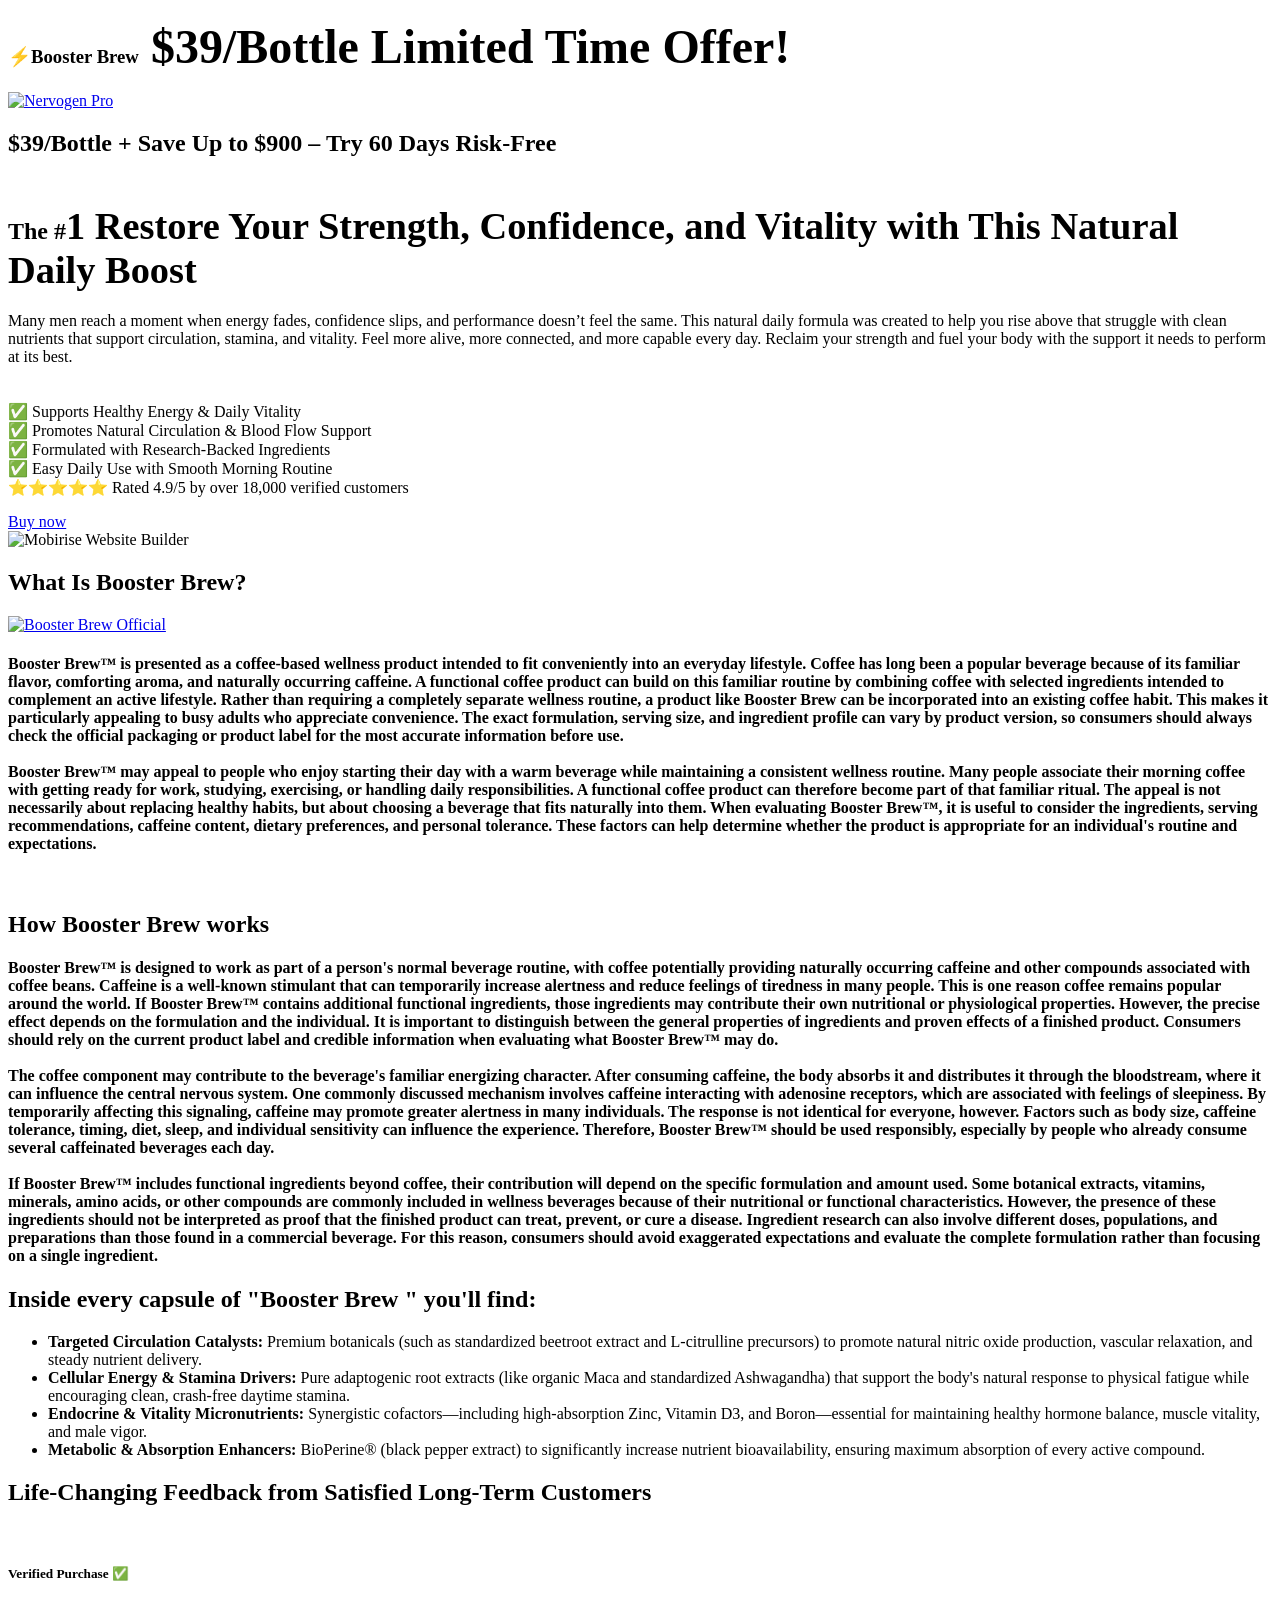
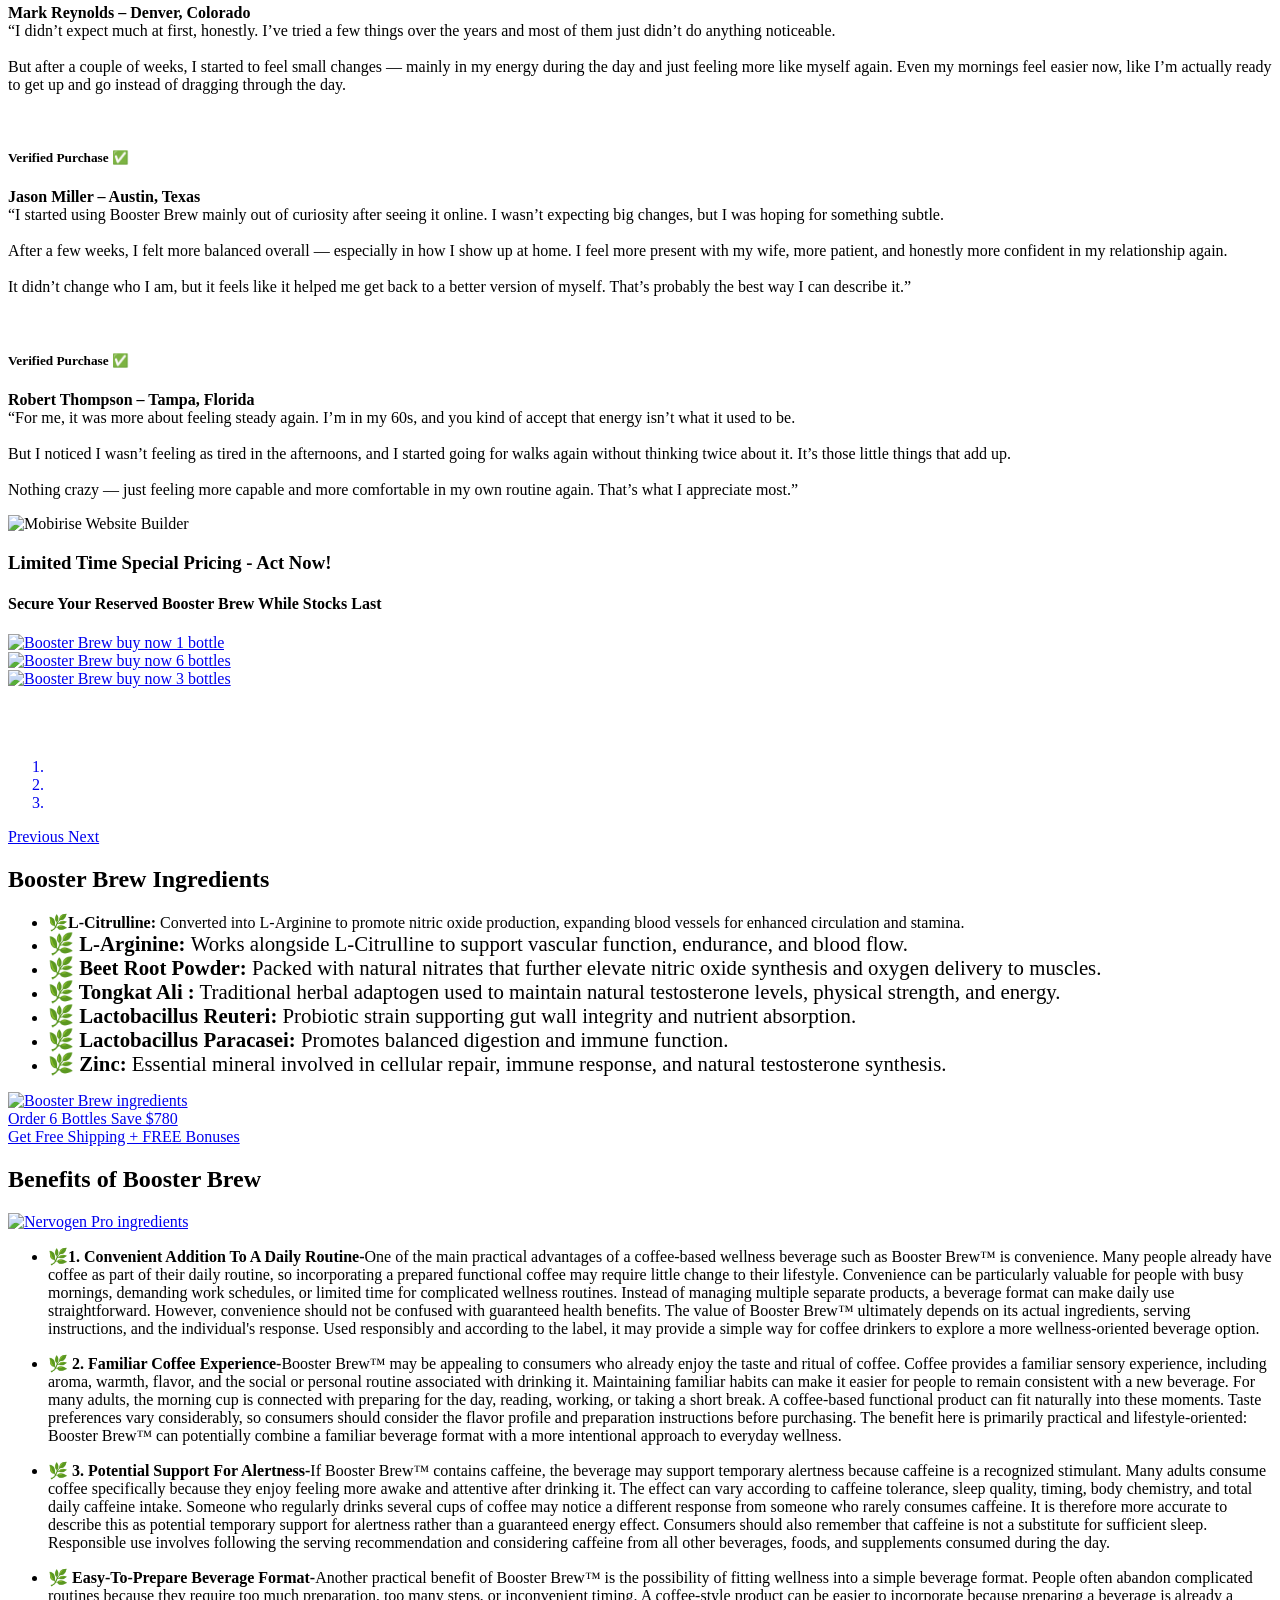
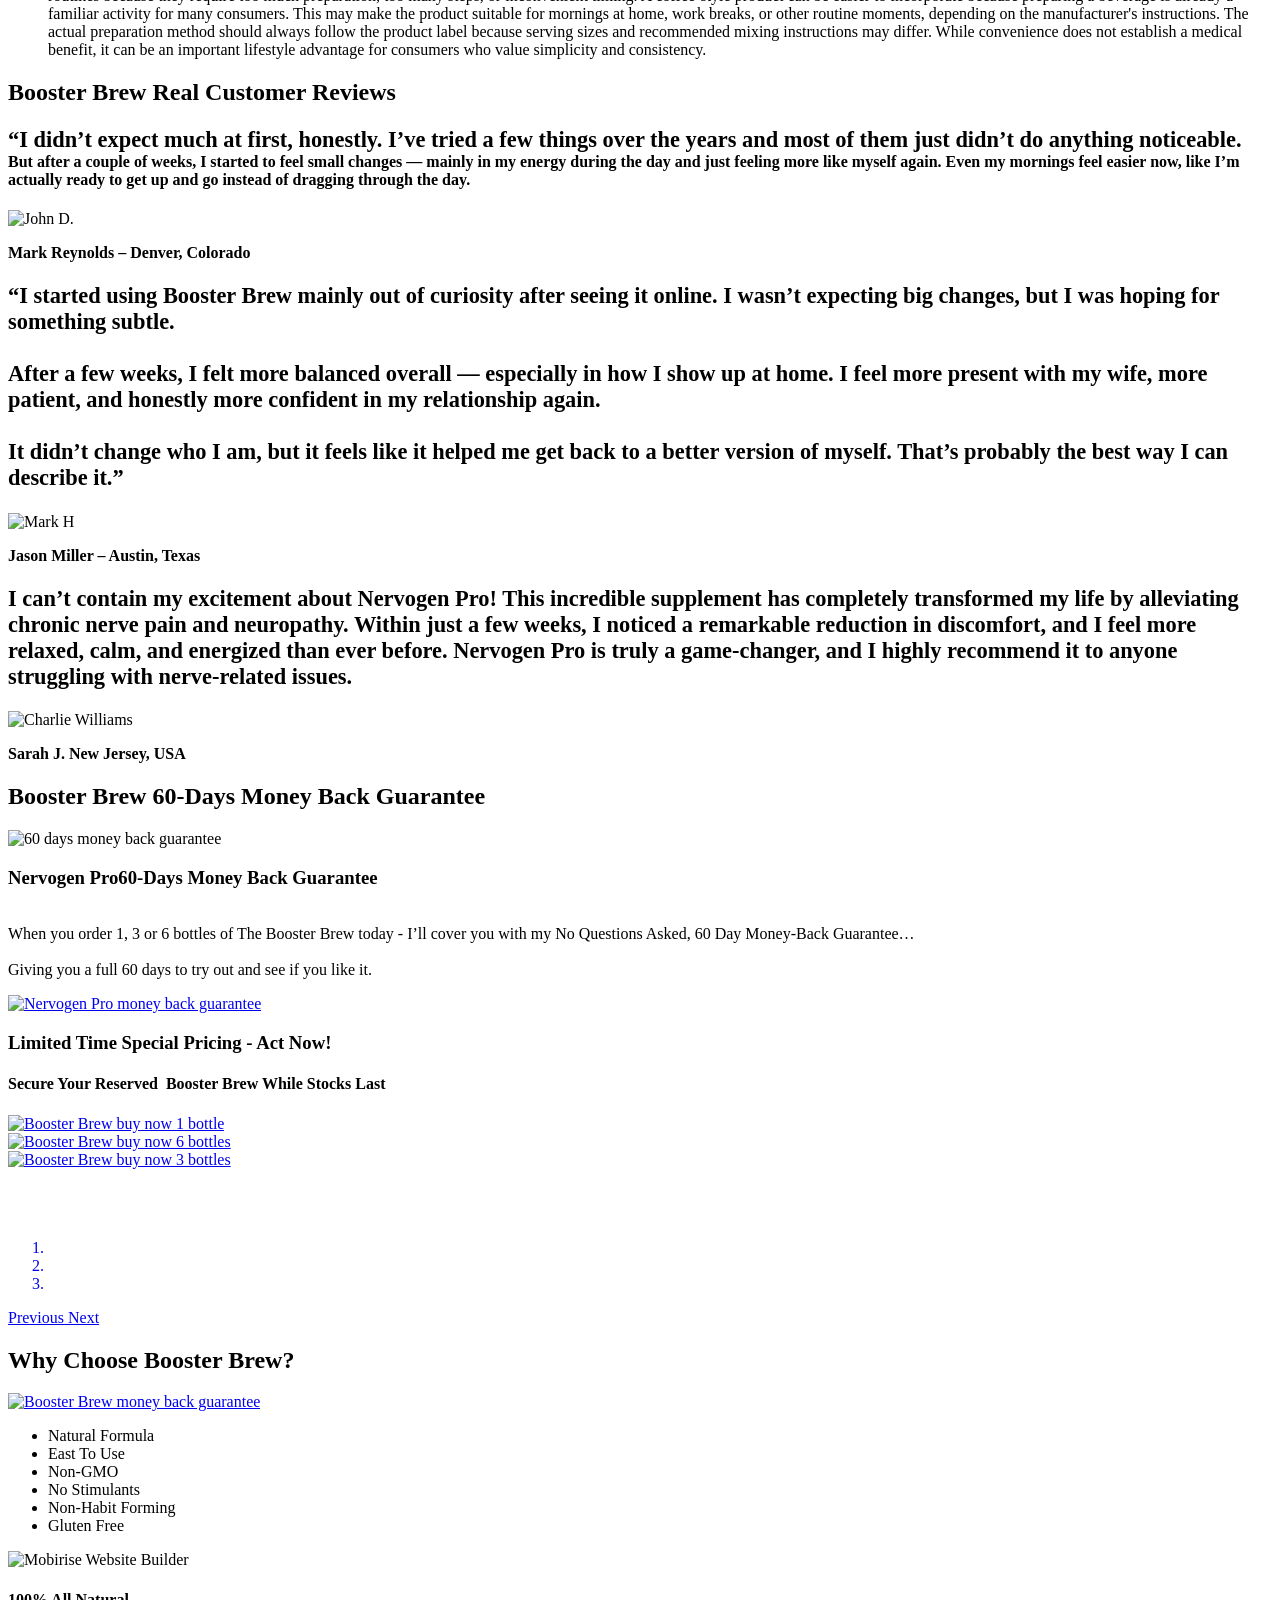
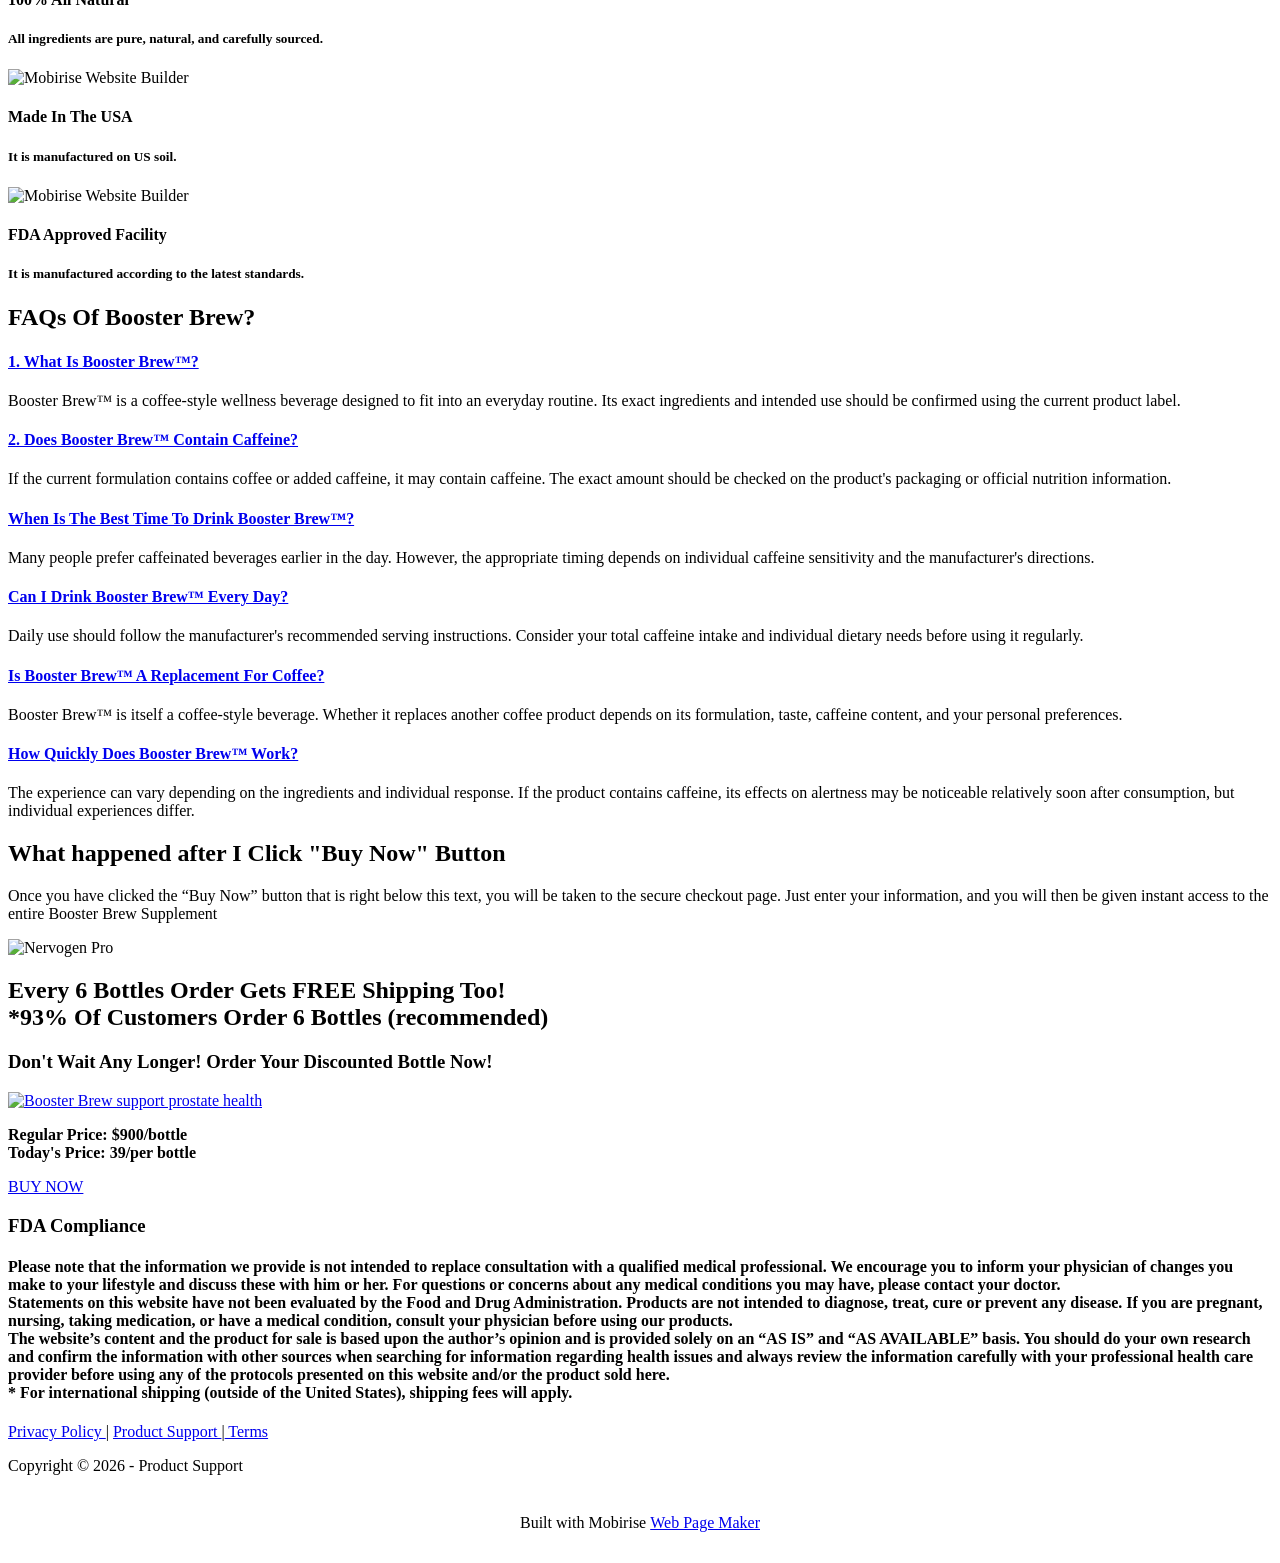
==== index.html @ f64222bf "Add files via upload" ====
<!DOCTYPE html>
<html  lang="en">
<head>
  <!-- Site made with Mobirise Website Builder v6.0.1, https://mobirise.com -->
  <meta charset="UTF-8">
  <meta http-equiv="X-UA-Compatible" content="IE=edge">
  <meta name="generator" content="Mobirise v6.0.1, mobirise.com">
  <meta name="twitter:card" content="summary_large_image"/>
  <meta name="twitter:image:src" content="assets/images/index-meta.png">
  <meta property="og:image" content="assets/images/index-meta.png">
  <meta name="twitter:title" content="Advanced Support for Booster Brew Health">
  <meta name="viewport" content="width=device-width, initial-scale=1, minimum-scale=1">
  <link rel="shortcut icon" href="assets/images/images.png" type="image/x-icon">
  <meta name="description" content="Many men reach a moment when energy fades, confidence slips, and performance doesn’t feel the same. This natural daily formula was created to help you rise above that struggle with clean nutrients that support circulation, stamina, and vitality.">
  
  
  <title>Advanced Support for Booster Brew Health</title>
  <link rel="stylesheet" href="assets/web/assets/mobirise-icons/mobirise-icons.css">
  <link rel="stylesheet" href="assets/web/assets/mobirise-icons2/mobirise2.css">
  <link rel="stylesheet" href="assets/bootstrap/css/bootstrap.min.css">
  <link rel="stylesheet" href="assets/bootstrap/css/bootstrap-grid.min.css">
  <link rel="stylesheet" href="assets/bootstrap/css/bootstrap-reboot.min.css">
  <link rel="stylesheet" href="assets/theme/css/style.css">
  <link rel="preload" href="https://fonts.googleapis.com/css?family=Inter+Tight:100,200,300,400,500,600,700,800,900,100i,200i,300i,400i,500i,600i,700i,800i,900i&display=swap" as="style" onload="this.onload=null;this.rel='stylesheet'">
  <noscript><link rel="stylesheet" href="https://fonts.googleapis.com/css?family=Inter+Tight:100,200,300,400,500,600,700,800,900,100i,200i,300i,400i,500i,600i,700i,800i,900i&display=swap"></noscript>
  <link rel="preload" as="style" href="assets/mobirise/css/mbr-additional.css?v=8ZOnFg"><link rel="stylesheet" href="assets/mobirise/css/mbr-additional.css?v=8ZOnFg" type="text/css">

  
  
  <meta name="keywords" content="Booster Brew, Booster Brew , Booster Brew  supplement , Booster Brew pills">
 <meta name="author" content="Booster Brew">
		
 <link rel="canonical" href="boosterbrew-us.com" >
</head>
<body>
  
  <section data-bs-version="5.1" class="article11 cid-uSwvKAb5tm" id="article11-0">
    

    
    
    <div class="container">
        <div class="row justify-content-center">
            <div class="title col-md-12 col-lg-10">
                <h3 class="mbr-section-title mbr-fonts-style align-center mt-0 mb-0 display-1"><strong>⚡Booster Brew</strong><strong style="font-size: 3rem;">&nbsp;$39/Bottle Limited Time Offer!</strong></h3>
                
                
            </div>
        </div>
    </div>
</section>

<section data-bs-version="5.1" class="header2 cid-uSyAaG0pet" id="header2-16">

    
    


    

    <div class="container">
        <div class="row justify-content-center">
            <div class="col-12 col-md-6 image-wrapper">
                <a href="https://mwebsignalpro.com/11768/835/3/?"><img class="w-100" src="assets/images/3bottles.png-519x348.png" alt="Nervogen Pro"></a>
                <div class="under-image">
                    <h1 class="under-img mbr-fonts-style mb-3 display-2"><strong>$39/Bottle + Save Up to $900 – Try 60 Days Risk-Free</strong></h1>
                </div>
            </div>
            <div class="col-12 col-md">
                <div class="text-wrapper">
                    
                    <h1 class="sub-title mbr-semibold mbr-fonts-style mb-3 display-2"><div><strong><br></strong></div><div><strong>The #</strong><strong style="font-size: 2.4rem;">1 Restore Your Strength, Confidence, and Vitality with This Natural Daily Boost</strong></div><div><strong>
</strong></div><div><strong>
</strong></div></h1>
                    <p class="mbr-text mbr-fonts-style display-7">Many men reach a moment when energy fades, confidence slips, and performance doesn’t feel the same. This natural daily formula was created to help you rise above that struggle with clean nutrients that support circulation, stamina, and vitality. Feel more alive, more connected, and more capable every day. Reclaim your strength and fuel your body with the support it needs to perform at its best.<br><br><br>✅ Supports Healthy Energy &amp; Daily Vitality
<br>✅ Promotes Natural Circulation &amp; Blood Flow Support
<br>✅ Formulated with Research-Backed Ingredients
<br>✅ Easy Daily Use with Smooth Morning Routine
<br>⭐⭐⭐⭐⭐ Rated 4.9/5 by over 18,000 verified customers<br></p>
                    
                </div>
            </div>
        </div>
    </div>
</section>

<section data-bs-version="5.1" class="header02 energym5 cid-uSyBxm4EdM" id="header02-18">
    

    
    

    <div class="container">
        <div class="row flex-row-reverse">
            <div class="col-12 col-lg-7">
                <div class="content-wrapper">
                    
                    <div class="mbr-section-btn"><a class="btn btn-primary display-5" href="https://prostaflush.com/b/order-now.php?aff_id=3635"><span class="mobi-mbri mobi-mbri-touch mbr-iconfont mbr-iconfont-btn"></span>
                            Buy now
                        </a></div>
                    
                </div>
            </div>
            <div class="col-12 col-lg-4">
                <div class="image-wrapper">
                   
                </div>
            </div>
        </div>
    </div>
</section>

<section data-bs-version="5.1" class="image3 cid-v9IpVNhVQ2" id="image3-1z">
    

    
    

    <div class="container">
        <div class="row justify-content-center">
            <div class="col-12 col-lg-12">
                <div class="image-wrapper">
                    <img src="assets/images/screenshot-2026-01-29-231546.webp" alt="Mobirise Website Builder">
                    
                </div>
            </div>
        </div>
    </div>
</section>

<section data-bs-version="5.1" class="header3 cid-vvndoVs7Am" id="header3-27">

    

    
    

    <div class="align-center container">
        <div class="row justify-content-center">
            <div class="col-12 col-lg-12">
                
                <h2 class="mbr-section-subtitle mbr-fonts-style mb-3 display-2"><strong>What Is Booster Brew?</strong></h2>
                
                
            </div>
        </div>
    </div>
</section>

<section data-bs-version="5.1" class="header9 cid-v9IoSYQ9ck" id="header9-1x">

    

    
    

    <div class="text-center container">
        <div class="row justify-content-center">
            <div class="col-md-12 col-lg-9">
                <div class="image-wrap mb-4">
                    <a href="https://mwebsignalpro.com/11768/835/3/?"><img src="assets/images/1bottle.png-348x348.png" alt="Booster Brew  Official"></a>
                </div>
                
                
                
            </div>
        </div>
    </div>
</section>

<section data-bs-version="5.1" class="content4 cid-uSwx5BcQWN" id="content4-5">
    

    
    
    <div class="container">
        <div class="row justify-content-center">
            <div class="title col-md-12 col-lg-11">
                
                <h4 class="mbr-section-subtitle align-center mbr-fonts-style mb-4 display-7"><div><strong>Booster Brew™</strong> is presented as a coffee-based wellness product intended to fit conveniently into an everyday lifestyle. Coffee has long been a popular beverage because of its familiar flavor, comforting aroma, and naturally occurring caffeine. A functional coffee product can build on this familiar routine by combining coffee with selected ingredients intended to complement an active lifestyle. Rather than requiring a completely separate wellness routine, a product like Booster Brew can be incorporated into an existing coffee habit. This makes it particularly appealing to busy adults who appreciate convenience. The exact formulation, serving size, and ingredient profile can vary by product version, so consumers should always check the official packaging or product label for the most accurate information before use.</div><br><div>Booster Brew™ may appeal to people who enjoy starting their day with a warm beverage while maintaining a consistent wellness routine. Many people associate their morning coffee with getting ready for work, studying, exercising, or handling daily responsibilities. A functional coffee product can therefore become part of that familiar ritual. The appeal is not necessarily about replacing healthy habits, but about choosing a beverage that fits naturally into them. When evaluating Booster Brew™, it is useful to consider the ingredients, serving recommendations, caffeine content, dietary preferences, and personal tolerance. These factors can help determine whether the product is appropriate for an individual's routine and expectations.</div><br><div><br></div><div>
</div><div>
</div><div>
</div><div>
</div><div>
</div></h4>
                
            </div>
        </div>
    </div>
</section>

<section data-bs-version="5.1" class="header3 cid-uSwy3EeQp4" id="header3-7">

    

    
    

    <div class="align-center container">
        <div class="row justify-content-center">
            <div class="col-12 col-lg-12">
                
                <h2 class="mbr-section-subtitle mbr-fonts-style mb-3 display-2"><strong>How Booster Brew works</strong></h2>
                
                
            </div>
        </div>
    </div>
</section>

<section data-bs-version="5.1" class="content4 cid-uSwy4P6KjC" id="content4-8">
    

    
    
    <div class="container">
        <div class="row justify-content-center">
            <div class="title col-md-12 col-lg-11">
                
                <h4 class="mbr-section-subtitle align-center mbr-fonts-style mb-4 display-7"><div><strong>Booster Brew™</strong> is designed to work as part of a person's normal beverage routine, with coffee potentially providing naturally occurring caffeine and other compounds associated with coffee beans. Caffeine is a well-known stimulant that can temporarily increase alertness and reduce feelings of tiredness in many people. This is one reason coffee remains popular around the world. If Booster Brew™ contains additional functional ingredients, those ingredients may contribute their own nutritional or physiological properties. However, the precise effect depends on the formulation and the individual. It is important to distinguish between the general properties of ingredients and proven effects of a finished product. Consumers should rely on the current product label and credible information when evaluating what Booster Brew™ may do.</div><div><br></div><div>The coffee component may contribute to the beverage's familiar energizing character. After consuming caffeine, the body absorbs it and distributes it through the bloodstream, where it can influence the central nervous system. One commonly discussed mechanism involves caffeine interacting with adenosine receptors, which are associated with feelings of sleepiness. By temporarily affecting this signaling, caffeine may promote greater alertness in many individuals. The response is not identical for everyone, however. Factors such as body size, caffeine tolerance, timing, diet, sleep, and individual sensitivity can influence the experience. Therefore, Booster Brew™ should be used responsibly, especially by people who already consume several caffeinated beverages each day.</div><div><br></div><div>If Booster Brew™ includes functional ingredients beyond coffee, their contribution will depend on the specific formulation and amount used. Some botanical extracts, vitamins, minerals, amino acids, or other compounds are commonly included in wellness beverages because of their nutritional or functional characteristics. However, the presence of these ingredients should not be interpreted as proof that the finished product can treat, prevent, or cure a disease. Ingredient research can also involve different doses, populations, and preparations than those found in a commercial beverage. For this reason, consumers should avoid exaggerated expectations and evaluate the complete formulation rather than focusing on a single ingredient.</div></h4>
                
            </div>
        </div>
    </div>
</section>

<section data-bs-version="5.1" class="header3 cid-v9Iso14rLQ" id="header3-20">

    

    
    

    <div class="align-center container">
        <div class="row justify-content-center">
            <div class="col-12 col-lg-12">
                
                <h2 class="mbr-section-subtitle mbr-fonts-style mb-3 display-2"><strong>Inside every capsule of "Booster Brew " you'll find:</strong></h2>
                
                
            </div>
        </div>
    </div>
</section>

<section data-bs-version="5.1" class="content8 cid-v9IsLjxnF8" id="content8-21">
    
    <div class="container">
        <div class="row justify-content-center">
            <div class="counter-container col-md-12 col-lg-10">
                
                <div class="mbr-text mbr-fonts-style display-7">
                    <ul>
                        <li><strong>Targeted Circulation Catalysts: </strong>Premium botanicals (such as standardized beetroot extract and L-citrulline precursors) to promote natural nitric oxide production, vascular relaxation, and steady nutrient delivery.</li><li><strong>Cellular Energy &amp; Stamina Drivers: </strong>Pure adaptogenic root extracts (like organic Maca and standardized Ashwagandha) that support the body's natural response to physical fatigue while encouraging clean, crash-free daytime stamina.</li><li><strong>Endocrine &amp; Vitality Micronutrients: </strong>Synergistic cofactors—including high-absorption Zinc, Vitamin D3, and Boron—essential for maintaining healthy hormone balance, muscle vitality, and male vigor.</li><li><strong>Metabolic &amp; Absorption Enhancers:</strong> BioPerine® (black pepper extract) to significantly increase nutrient bioavailability, ensuring maximum absorption of every active compound.</li>
                    </ul>
                </div>
            </div>
        </div>
    </div>
</section>

<section data-bs-version="5.1" class="header3 cid-uSwx4cJ0TO" id="header3-4">

    

    
    

    <div class="align-center container">
        <div class="row justify-content-center">
            <div class="col-12 col-lg-12">
                
                <h2 class="mbr-section-subtitle mbr-fonts-style mb-3 display-2"><strong>Life‑Changing Feedback from Satisfied Long‑Term Customers</strong></h2>
                
                
            </div>
        </div>
    </div>
</section>

<section data-bs-version="5.1" class="features19 cid-vvn9qVaDtI" id="features019-25">
	

	
	
	<div class="container">
		<div class="row justify-content-center">
			
		</div>
		<div class="row">
			<div class="item features-without-image col-12 col-lg-4 item-mb">
				<div class="item-wrapper">
					<div class="card-box align-left">
						<div class="img-wrapper mb-3">
							<img class="" src="assets/images/middle-aged-man-smiling-positive-lifestyle-review.webp" alt="">
						</div>
						<h5 class="card-title mbr-fonts-style display-5"><strong>Verified Purchase ✅</strong></h5>
						<p class="card-text mbr-fonts-style display-7"><strong>Mark Reynolds – Denver, Colorado
<br></strong>“I didn’t expect much at first, honestly. I’ve tried a few things over the years and most of them just didn’t do anything noticeable.
<br>
<br>But after a couple of weeks, I started to feel small changes — mainly in my energy during the day and just feeling more like myself again. Even my mornings feel easier now, like I’m actually ready to get up and go instead of dragging through the day.</p>
					</div>
				</div>
			</div>
			<div class="item features-without-image col-12 col-lg-4 item-mb">
				<div class="item-wrapper">
					<div class="card-box align-left">
						<div class="img-wrapper mb-3">
							<img class="" src="assets/images/man-confident-relationship-family-life-positive-feedback-review.webp" alt="">
						</div>
						<h5 class="card-title mbr-fonts-style display-5"><strong>Verified Purchase ✅</strong></h5>
						<p class="card-text mbr-fonts-style display-7"><strong>Jason Miller – Austin, Texas
<br></strong>“I started using Booster Brew mainly out of curiosity after seeing it online. I wasn’t expecting big changes, but I was hoping for something subtle.
<br>
<br>After a few weeks, I felt more balanced overall — especially in how I show up at home. I feel more present with my wife, more patient, and honestly more confident in my relationship again.
<br>
<br>It didn’t change who I am, but it feels like it helped me get back to a better version of myself. That’s probably the best way I can describe it.”</p>
					</div>
				</div>
			</div>
			<div class="item features-without-image col-12 col-lg-4 item-mb">
				<div class="item-wrapper">
					<div class="card-box align-left">
						<div class="img-wrapper mb-3">
							<img class="" src="assets/images/senior-man-outdoor-calm-happy-lifestyle-testimonial.webp" alt="">
						</div>
						<h5 class="card-title mbr-fonts-style display-5"><strong>Verified Purchase ✅</strong></h5>
						<p class="card-text mbr-fonts-style display-7"><strong>Robert Thompson – Tampa, Florida
</strong><br>“For me, it was more about feeling steady again. I’m in my 60s, and you kind of accept that energy isn’t what it used to be.
<br>
<br>But I noticed I wasn’t feeling as tired in the afternoons, and I started going for walks again without thinking twice about it. It’s those little things that add up.
<br>
<br>Nothing crazy — just feeling more capable and more comfortable in my own routine again. That’s what I appreciate most.”</p>
					</div>
				</div>
			</div>
		</div>
	</div>
</section>

<section data-bs-version="5.1" class="header13 cid-vvn9vtNxz9" id="header13-26">
  

  
  

  <div class="align-center container">
    

    <div class="row justify-content-center">
      <div class="col-12 col-md-10">
        <img src="assets/images/screenshot-2026-09-16-143849.png-815x362.png" alt="Mobirise Website Builder" title="">
      </div>
    </div>
  </div>
</section>

<section data-bs-version="5.1" class="content4 cid-uSwyrY4N6k" id="content4-9">
    

    
    
    <div class="container">
        <div class="row justify-content-center">
            <div class="title col-md-12 col-lg-11">
                <h3 class="mbr-section-title mbr-fonts-style align-center mb-4 display-1"><strong>Limited Time Special Pricing - Act Now!</strong></h3>
                <h4 class="mbr-section-subtitle align-center mbr-fonts-style mb-4 display-2">Secure Your Reserved Booster Brew While Stocks Last</h4>
                
            </div>
        </div>
    </div>
</section>

<section data-bs-version="5.1" class="gallery5 mbr-gallery cid-uSwyss5Anb" id="image1-a">
    

    

    <div class="container">
        
        <div class="row mbr-gallery mt-4">
            <div class="col-12 col-md-6 col-lg-4 item gallery-image">
                
                    <a href="https://mwebsignalpro.com/11768/835/3/?"><img class="w-100 JCB_Price" src="assets/images/screenshot-2026-09-15-231409.png-340x706.png" alt="Booster Brew  buy now 1 bottle" data-slide-to="0" data-bs-slide-to="0" title="Ikaria Lean Belly Juice"><br></a>
                   
                
               
            </div>
             <div class="col-12 col-md-6 col-lg-4 item gallery-image">
                
                   <a href="https://mwebsignalpro.com/11768/835/3/?"> <img class="w-100 JCB_Price" src="assets/images/screenshot-2026-09-15-231426.png-358x703.png" alt="Booster Brew  buy now 6 bottles" data-slide-to="1" data-bs-slide-to="1" title="Ikaria Lean Belly Juice"><br></a>
                    
                
               
            </div>
             <div class="col-12 col-md-6 col-lg-4 item gallery-image">
                
                   <a href="https://mwebsignalpro.com/11768/835/3/?"> <img class="w-100 JCB_Price" src="assets/images/screenshot-2026-09-15-231440.png-355x712.png" alt="Booster Brew buy now 3 bottles" data-slide-to="2" data-bs-slide-to="2" title="Ikaria Lean Belly Juice"><br>
                    
               
                
            </a></div></div><div class="modal mbr-slider" tabindex="-1" role="dialog" aria-hidden="true" id="vvpmbpSMi5-modal"><div class="modal-dialog" role="document"><a href="/">
                </a><div class="modal-content"><div class="modal-body"><div class="carousel slide carousel-fade" id="lb-vvpmbpSMi5" data-ride="carousel" data-bs-ride="carousel" data-interval="3000" data-bs-interval="3000"><a href="/">
                            <div class="carousel-inner">
                                <div class="carousel-item active">
                                    <img class="d-block w-100" src="assets/images/screenshot-2026-09-15-231409.png-340x706.png" alt="">
                                </div>
                                <div class="carousel-item">
                                    <img class="d-block w-100" src="assets/images/screenshot-2026-09-15-231426.png-358x703.png" alt="">
                                </div>
                                <div class="carousel-item">
                                    <img class="d-block w-100" src="assets/images/screenshot-2026-09-15-231440.png-355x712.png" alt="">
                                </div>
                                
                            </div>
                            <ol class="carousel-indicators">
                                <li data-slide-to="0" data-bs-slide-to="0" class="active" data-target="#lb-vvpmbpSMi5" data-bs-target="#lb-vvpmbpSMi5"></li>
                                <li data-slide-to="1" data-bs-slide-to="1" data-target="#lb-vvpmbpSMi5" data-bs-target="#lb-vvpmbpSMi5"></li>
                                <li data-slide-to="2" data-bs-slide-to="2" data-target="#lb-vvpmbpSMi5" data-bs-target="#lb-vvpmbpSMi5"></li>
                                
                            </ol>
                            </a><a role="button" href="" class="close" data-dismiss="modal" data-bs-dismiss="modal" aria-label="Close">
                            </a>
                            <a class="carousel-control-prev carousel-control" role="button" data-slide="prev" data-bs-slide="prev" href="#lb-vvpmbpSMi5">
                                <span class="mobi-mbri mobi-mbri-arrow-prev" aria-hidden="true"></span>
                                <span class="sr-only visually-hidden">Previous</span>
                            </a>
                            <a class="carousel-control-next carousel-control" role="button" data-slide="next" data-bs-slide="next" href="#lb-vvpmbpSMi5">
                                <span class="mobi-mbri mobi-mbri-arrow-next" aria-hidden="true"></span>
                                <span class="sr-only visually-hidden">Next</span>
                            </a>
                        </div>
                    </div>
                </div>
            </div>
        </div>
    </div>
</section>

<section data-bs-version="5.1" class="header3 cid-v1XV2cMDDJ" id="header3-1m">

    

    
    

    <div class="align-center container">
        <div class="row justify-content-center">
            <div class="col-12 col-lg-12">
                
                <h2 class="mbr-section-subtitle mbr-fonts-style mb-3 display-2"><strong>Booster Brew Ingredients</strong></h2>
                
                
            </div>
        </div>
    </div>
</section>

<section data-bs-version="5.1" class="content8 cid-v1XUQZJSzF" id="content8-1l">
    
    <div class="container">
        <div class="row justify-content-center">
            <div class="counter-container col-md-12 col-lg-10">
                
                <div class="mbr-text mbr-fonts-style display-7">
                    <ul>
                        <li><strong>🌿L-Citrulline: </strong>Converted into L-Arginine to promote nitric oxide production, expanding blood vessels for enhanced circulation and stamina.</li><li><strong style="font-size: 20.8px;">🌿 L-Arginine: </strong><span style="font-size: 20.8px;">Works alongside L-Citrulline to support vascular function, endurance, and blood flow.</span></li><li><span style="font-size: 20.8px;"><strong>🌿 Beet Root Powder: </strong>Packed with natural nitrates that further elevate nitric oxide synthesis and oxygen delivery to muscles.</span></li><li><span style="font-size: 20.8px;"><strong>🌿 Tongkat Ali :</strong> Traditional herbal adaptogen used to maintain natural testosterone levels, physical strength, and energy.</span></li><li><span style="font-size: 20.8px;"><strong>🌿 Lactobacillus Reuteri: </strong>Probiotic strain supporting gut wall integrity and nutrient absorption.</span></li><li><span style="font-size: 20.8px;"><strong>🌿 Lactobacillus Paracasei:</strong> Promotes balanced digestion and immune function.<strong>&nbsp;&nbsp;</strong></span></li><li><span style="font-size: 20.8px;"><strong>🌿 Zinc:</strong> Essential mineral involved in cellular repair, immune response, and natural testosterone synthesis.&nbsp;<strong>&nbsp;</strong></span></li>
                    </ul>
                </div>
            </div>
        </div>
    </div>
</section>

<section data-bs-version="5.1" class="image3 cid-v9vYMD72HA" id="image3-1u">
    

    
    

    <div class="container">
        <div class="row justify-content-center">
            <div class="col-12 col-lg-4">
                <div class="image-wrapper">
                    <a href="https://mwebsignalpro.com/11768/835/3/?"><img src="assets/images/3bottles.png-519x348.png" alt="Booster Brew  ingredients"></a>
                    
                </div>
            </div>
        </div>
    </div>
</section>

<section data-bs-version="5.1" class="header9 cid-uSxXrQlM6F" id="header9-d">

    

    
    

    <div class="text-center container">
        <div class="row justify-content-center">
            <div class="col-md-12 col-lg-9">
                
                
                
                <div class="mbr-section-btn mt-3"><a class="btn btn-primary display-5" href="https://mwebsignalpro.com/11768/835/3/?">Order 6 Bottles Save $780<br>Get Free Shipping + FREE Bonuses<br></a></div>
            </div>
        </div>
    </div>
</section>

<section data-bs-version="5.1" class="header3 cid-uSxYnXWoLH" id="header3-e">

    

    
    

    <div class="align-center container">
        <div class="row justify-content-center">
            <div class="col-12 col-lg-12">
                
                <h2 class="mbr-section-subtitle mbr-fonts-style mb-3 display-2"><strong>Benefits of Booster Brew</strong></h2>
                
                
            </div>
        </div>
    </div>
</section>

<section data-bs-version="5.1" class="image3 cid-v9zPveqzR4" id="image3-1v">
    

    
    

    <div class="container">
        <div class="row justify-content-center">
            <div class="col-12 col-lg-4">
                <div class="image-wrapper">
                    <a href="https://mwebsignalpro.com/11768/835/3/?"><img src="assets/images/3bottles.png-519x348.png" alt="Nervogen Pro  ingredients"></a>
                    
                </div>
            </div>
        </div>
    </div>
</section>

<section data-bs-version="5.1" class="content8 cid-v9SgRyCzlT" id="content8-22">
    
    <div class="container">
        <div class="row justify-content-center">
            <div class="counter-container col-md-12 col-lg-9">
                
                <div class="mbr-text mbr-fonts-style display-7">
                    <ul>
                        <li><strong>🌿1. Convenient Addition To A Daily Routine-</strong>One of the main practical advantages of a coffee-based wellness beverage such as Booster Brew™ is convenience. Many people already have coffee as part of their daily routine, so incorporating a prepared functional coffee may require little change to their lifestyle. Convenience can be particularly valuable for people with busy mornings, demanding work schedules, or limited time for complicated wellness routines. Instead of managing multiple separate products, a beverage format can make daily use straightforward. However, convenience should not be confused with guaranteed health benefits. The value of Booster Brew™ ultimately depends on its actual ingredients, serving instructions, and the individual's response. Used responsibly and according to the label, it may provide a simple way for coffee drinkers to explore a more wellness-oriented beverage option.</li></ul><ul><li><strong>🌿 2. Familiar Coffee Experience-</strong>Booster Brew™ may be appealing to consumers who already enjoy the taste and ritual of coffee. Coffee provides a familiar sensory experience, including aroma, warmth, flavor, and the social or personal routine associated with drinking it. Maintaining familiar habits can make it easier for people to remain consistent with a new beverage. For many adults, the morning cup is connected with preparing for the day, reading, working, or taking a short break. A coffee-based functional product can fit naturally into these moments. Taste preferences vary considerably, so consumers should consider the flavor profile and preparation instructions before purchasing. The benefit here is primarily practical and lifestyle-oriented: Booster Brew™ can potentially combine a familiar beverage format with a more intentional approach to everyday wellness.</li></ul><ul><li><strong>🌿 3. Potential Support For Alertness-</strong>If Booster Brew™ contains caffeine, the beverage may support temporary alertness because caffeine is a recognized stimulant. Many adults consume coffee specifically because they enjoy feeling more awake and attentive after drinking it. The effect can vary according to caffeine tolerance, sleep quality, timing, body chemistry, and total daily caffeine intake. Someone who regularly drinks several cups of coffee may notice a different response from someone who rarely consumes caffeine. It is therefore more accurate to describe this as potential temporary support for alertness rather than a guaranteed energy effect. Consumers should also remember that caffeine is not a substitute for sufficient sleep. Responsible use involves following the serving recommendation and considering caffeine from all other beverages, foods, and supplements consumed during the day.</li></ul><ul><li><strong>🌿 Easy-To-Prepare Beverage Format-</strong>Another practical benefit of Booster Brew™ is the possibility of fitting wellness into a simple beverage format. People often abandon complicated routines because they require too much preparation, too many steps, or inconvenient timing. A coffee-style product can be easier to incorporate because preparing a beverage is already a familiar activity for many consumers. This may make the product suitable for mornings at home, work breaks, or other routine moments, depending on the manufacturer's instructions. The actual preparation method should always follow the product label because serving sizes and recommended mixing instructions may differ. While convenience does not establish a medical benefit, it can be an important lifestyle advantage for consumers who value simplicity and consistency.</li>
                    </ul>
                </div>
            </div>
        </div>
    </div>
</section>

<section data-bs-version="5.1" class="header3 cid-uSy1VLcYBO" id="header3-i">

    

    
    

    <div class="align-center container">
        <div class="row justify-content-center">
            <div class="col-12 col-lg-12">
                
                <h2 class="mbr-section-subtitle mbr-fonts-style mb-3 display-2"><strong>Booster Brew Real Customer Reviews</strong></h2>
                
                
            </div>
        </div>
    </div>
</section>

<section data-bs-version="5.1" class="formulam5 people3 cid-uSy2rBXVyt" id="people3-j">
  

  
  
  <div class="container">
    <div class="row mb-5 justify-content-center">
      
    </div>
    <div class="row justify-content-center">
      <div class="item features-without-image col-12 col-md-6 col-lg-4 mb-3">
        <div class="item-wrapper">
          <div class="card-box align-center">
            <div class="iconfont-wrapper mb-3">
              <span class="mbr-iconfont mobi-mbri-star mobi-mbri"></span>
              <span class="mbr-iconfont mobi-mbri-star mobi-mbri"></span>
              <span class="mbr-iconfont mobi-mbri-star mobi-mbri"></span>
              <span class="mbr-iconfont mobi-mbri-star mobi-mbri"></span>
              <span class="mbr-iconfont mobi-mbri-star mobi-mbri"></span>
            </div>
            <h4 class="card-title mbr-fonts-style mb-4 display-7">
<div><span style="font-size: 1.4rem;">“I didn’t expect much at first, honestly. I’ve tried a few things over the years and most of them just didn’t do anything noticeable.</span><br></div><div>But after a couple of weeks, I started to feel small changes — mainly in my energy during the day and just feeling more like myself again. Even my mornings feel easier now, like I’m actually ready to get up and go instead of dragging through the day.</div><div>
</div></h4>
            <img src="assets/images/t-43.webp" alt="John D." title="">

            <p class="card-text mbr-fonts-style mb-1 display-7"><strong>Mark Reynolds – Denver, Colorado&nbsp;</strong><br></p>

            
          </div>
        </div>
      </div><div class="item features-without-image col-12 col-md-6 col-lg-4 mb-3">
        <div class="item-wrapper">
          <div class="card-box align-center">
            <div class="iconfont-wrapper mb-3">
              <span class="mbr-iconfont mobi-mbri-star mobi-mbri"></span>
              <span class="mbr-iconfont mobi-mbri-star mobi-mbri"></span>
              <span class="mbr-iconfont mobi-mbri-star mobi-mbri"></span>
              <span class="mbr-iconfont mobi-mbri-star mobi-mbri"></span>
              <span class="mbr-iconfont mobi-mbri-star mobi-mbri"></span>
            </div>
            <h4 class="card-title mbr-fonts-style mb-4 display-7">
<div><span style="font-size: 1.4rem;">“I started using Booster Brew mainly out of curiosity after seeing it online. I wasn’t expecting big changes, but I was hoping for something subtle.</span><br></div><div><span style="font-size: 1.4rem;"><br></span></div><div><span style="font-size: 1.4rem;">After a few weeks, I felt more balanced overall — especially in how I show up at home. I feel more present with my wife, more patient, and honestly more confident in my relationship again.
</span></div><div><span style="font-size: 1.4rem;"><br></span></div><div><span style="font-size: 1.4rem;">It didn’t change who I am, but it feels like it helped me get back to a better version of myself. That’s probably the best way I can describe it.”&nbsp; &nbsp; &nbsp; &nbsp; &nbsp; &nbsp; &nbsp; &nbsp; &nbsp; &nbsp;</span></div></h4>
            <img src="assets/images/gingerfit-review-2.webp" alt="Mark H" title="" data-slide-to="1" data-bs-slide-to="2">

            <p class="card-text mbr-fonts-style mb-1 display-7"><strong>Jason Miller – Austin, Texas&nbsp;</strong><br></p>

            
          </div>
        </div>
      </div>
      <div class="item features-without-image col-12 col-md-6 col-lg-4 mb-3">
        <div class="item-wrapper">
          <div class="card-box align-center">
            <div class="iconfont-wrapper mb-3">
              <span class="mbr-iconfont mobi-mbri-star mobi-mbri"></span>
              <span class="mbr-iconfont mobi-mbri-star mobi-mbri"></span>
              <span class="mbr-iconfont mobi-mbri-star mobi-mbri"></span>
              <span class="mbr-iconfont mobi-mbri-star mobi-mbri"></span>
              <span class="mbr-iconfont mobi-mbri-star mobi-mbri"></span>
            </div>
            <h4 class="card-title mbr-fonts-style mb-4 display-7">
<div><span style="font-size: 1.4rem;">I can’t contain my excitement about Nervogen Pro! This incredible supplement has completely transformed my life by alleviating chronic nerve pain and neuropathy. Within just a few weeks, I noticed a remarkable reduction in discomfort, and I feel more relaxed, calm, and energized than ever before. Nervogen Pro is truly a game-changer, and I highly recommend it to anyone struggling with nerve-related issues.</span><span style="font-size: 1.4rem;">&nbsp; &nbsp; &nbsp; &nbsp; &nbsp; &nbsp; &nbsp; &nbsp; &nbsp; &nbsp; &nbsp;</span></div></h4>
            <img src="assets/images/glucotrust-bites-review3.webp" alt="Charlie Williams" title="" data-slide-to="2" data-bs-slide-to="1">

            <p class="card-text mbr-fonts-style mb-1 display-7"><strong>Sarah J. New Jersey, USA&nbsp;</strong><br></p>

            
          </div>
        </div>
      </div>
      


    </div>
    
  </div>
</section>

<section data-bs-version="5.1" class="header3 cid-uSy3f9Iyqy" id="header3-k">

    

    
    

    <div class="align-center container">
        <div class="row justify-content-center">
            <div class="col-12 col-lg-12">
                
                <h2 class="mbr-section-subtitle mbr-fonts-style mb-3 display-2"><strong>Booster Brew 60-Days Money Back Guarantee</strong></h2>
                
                
            </div>
        </div>
    </div>
</section>

<section data-bs-version="5.1" class="image1 cid-uSy4b2rZim" id="image1-l">
    

    
    

    <div class="container">
        <div class="row align-items-center">
            <div class="col-12 col-lg-4">
                <div class="image-wrapper">
                    <img src="assets/images/screenshot-2026-01-15-110907.png-311x347.png" alt="60 days money back guarantee">
                    
                </div>
            </div>
            <div class="col-12 col-lg">
                <div class="text-wrapper">
                    <h3 class="mbr-section-title mbr-fonts-style mb-3 display-2"><strong>Nervogen Pro60-Days Money Back Guarantee</strong></h3>
                    <p class="mbr-text mbr-fonts-style display-7"><br>When you order 1, 3 or 6 bottles of The Booster Brew today - I’ll cover you with my No Questions Asked, 60 Day Money-Back Guarantee…
<br>
<br>Giving you a full 60 days to try out and see if you like it.<br></p>
                </div>
            </div>
        </div>
    </div>
</section>

<section data-bs-version="5.1" class="header9 cid-uSy6syXmKg" id="header9-m">

    

    
    

    <div class="text-center container">
        <div class="row justify-content-center">
            <div class="col-md-12 col-lg-9">
                <div class="image-wrap mb-4">
                    <a href="https://mwebsignalpro.com/11768/835/3/?"><img src="assets/images/3bottles.png-519x348.png" alt="Nervogen Pro money back guarantee"></a>
                </div>
                
                
                
            </div>
        </div>
    </div>
</section>

<section data-bs-version="5.1" class="content4 cid-uSy6zLDx7Z" id="content4-n">
    

    
    
    <div class="container">
        <div class="row justify-content-center">
            <div class="title col-md-12 col-lg-11">
                <h3 class="mbr-section-title mbr-fonts-style align-center mb-4 display-1"><strong>Limited Time Special Pricing - Act Now!</strong></h3>
                <h4 class="mbr-section-subtitle align-center mbr-fonts-style mb-4 display-2">Secure Your Reserved&nbsp; Booster Brew While Stocks Last</h4>
                
            </div>
        </div>
    </div>
</section>

<section data-bs-version="5.1" class="gallery5 mbr-gallery cid-uSy79isOmz" id="image1-o">
    

    

    <div class="container">
        
        <div class="row mbr-gallery mt-4">
            <div class="col-12 col-md-6 col-lg-4 item gallery-image">
                
                    <a href="https://mwebsignalpro.com/11768/835/3/?"><img class="w-100 JCB_Price" src="assets/images/screenshot-2026-09-15-231409.png-340x706.png" alt="Booster Brew  buy now 1 bottle" data-slide-to="0" data-bs-slide-to="0" title="Ikaria Lean Belly Juice"><br></a>
                   
                
               
            </div>
             <div class="col-12 col-md-6 col-lg-4 item gallery-image">
                
                   <a href="https://mwebsignalpro.com/11768/835/3/?"> <img class="w-100 JCB_Price" src="assets/images/screenshot-2026-09-15-231426.png-358x703.png" alt="Booster Brew  buy now 6 bottles" data-slide-to="1" data-bs-slide-to="1" title="Ikaria Lean Belly Juice"><br></a>
                    
                
               
            </div>
             <div class="col-12 col-md-6 col-lg-4 item gallery-image">
                
                   <a href="https://mwebsignalpro.com/11768/835/3/?"> <img class="w-100 JCB_Price" src="assets/images/screenshot-2026-09-15-231440.png-355x712.png" alt="Booster Brew  buy now 3 bottles" data-slide-to="2" data-bs-slide-to="2" title="Ikaria Lean Belly Juice"><br>
                    
               
                
            </a></div></div><div class="modal mbr-slider" tabindex="-1" role="dialog" aria-hidden="true" id="vvpmbE3XPj-modal"><div class="modal-dialog" role="document"><a href="/">
                </a><div class="modal-content"><div class="modal-body"><div class="carousel slide carousel-fade" id="lb-vvpmbE3XPj" data-ride="carousel" data-bs-ride="carousel" data-interval="4000" data-bs-interval="4000"><a href="/">
                            <div class="carousel-inner">
                                <div class="carousel-item active">
                                    <img class="d-block w-100" src="assets/images/screenshot-2026-09-15-231409.png-340x706.png" alt="">
                                </div>
                                <div class="carousel-item">
                                    <img class="d-block w-100" src="assets/images/screenshot-2026-09-15-231426.png-358x703.png" alt="">
                                </div>
                                <div class="carousel-item">
                                    <img class="d-block w-100" src="assets/images/screenshot-2026-09-15-231440.png-355x712.png" alt="">
                                </div>
                                
                            </div>
                            <ol class="carousel-indicators">
                                <li data-slide-to="0" data-bs-slide-to="0" class="active" data-target="#lb-vvpmbE3XPj" data-bs-target="#lb-vvpmbE3XPj"></li>
                                <li data-slide-to="1" data-bs-slide-to="1" data-target="#lb-vvpmbE3XPj" data-bs-target="#lb-vvpmbE3XPj"></li>
                                <li data-slide-to="2" data-bs-slide-to="2" data-target="#lb-vvpmbE3XPj" data-bs-target="#lb-vvpmbE3XPj"></li>
                                
                            </ol>
                            </a><a role="button" href="" class="close" data-dismiss="modal" data-bs-dismiss="modal" aria-label="Close">
                            </a>
                            <a class="carousel-control-prev carousel-control" role="button" data-slide="prev" data-bs-slide="prev" href="#lb-vvpmbE3XPj">
                                <span class="mobi-mbri mobi-mbri-arrow-prev" aria-hidden="true"></span>
                                <span class="sr-only visually-hidden">Previous</span>
                            </a>
                            <a class="carousel-control-next carousel-control" role="button" data-slide="next" data-bs-slide="next" href="#lb-vvpmbE3XPj">
                                <span class="mobi-mbri mobi-mbri-arrow-next" aria-hidden="true"></span>
                                <span class="sr-only visually-hidden">Next</span>
                            </a>
                        </div>
                    </div>
                </div>
            </div>
        </div>
    </div>
</section>

<section data-bs-version="5.1" class="header3 cid-uSy7hZuhAx" id="header3-p">

    

    
    

    <div class="align-center container">
        <div class="row justify-content-center">
            <div class="col-12 col-lg-12">
                
                <h2 class="mbr-section-subtitle mbr-fonts-style mb-3 display-2"><strong>Why Choose Booster Brew?</strong></h2>
                
                
            </div>
        </div>
    </div>
</section>

<section data-bs-version="5.1" class="header9 cid-uSDyCkELmJ" id="header9-1d">

    

    
    

    <div class="text-center container">
        <div class="row justify-content-center">
            <div class="col-md-12 col-lg-9">
                <div class="image-wrap mb-4">
                    <a href="https://mwebsignalpro.com/11768/835/3/?"><img src="assets/images/3bottles.png-519x348.png" alt="Booster Brew  money back guarantee"></a>
                </div>
                
                
                
            </div>
        </div>
    </div>
</section>

<section data-bs-version="5.1" class="article04 legalm5 cid-uSyhG8P8o5" id="article04-y">
    

    
    

    <div class="container">
        <div class="row">
            <div class="col-12 col-lg-7">
                <div class="content-wrapper">
                    
                    
                    <div class="list-wrapper">
                        
                        <ul class="list mbr-fonts-style display-7">
                            <li class="item-wrap">Natural Formula
</li><li class="item-wrap">East To Use
</li><li class="item-wrap">Non-GMO</li>
                            <li class="item-wrap">No Stimulants
</li><li class="item-wrap">Non-Habit Forming
</li><li class="item-wrap">Gluten Free</li>
                        </ul>
                    </div>
                    
                </div>
            </div>
        </div>
    </div>
</section>

<section data-bs-version="5.1" class="features16 cid-uSycnsq8DB" id="features016-u">  
  
  
  
  <div class="container-fluid">
    
    <div class="row justify-content-center">
      <div class="item features-without-image col-12 col-lg-4">
        <div class="item-wrapper">
          <div class="card-box">
            <div class="img-box">
              <div class="image-wrapper mb-3">
                <img src="assets/images/65e5c73a6239b-a833031aa9de3a81a3d543880bc7c5a4-1200.webp" alt="Mobirise Website Builder">
              </div>
            </div>
            <h4 class="card-title mbr-fonts-style mb-0 display-7"><strong>100% All Natural</strong></h4>
            <h5 class="card-text mbr-fonts-style mt-3 display-7">All ingredients are pure, natural, and carefully sourced.</h5>
            <div class="link-wrap">
              
            </div>
          </div>
        </div>
      </div>
      <div class="item features-without-image col-12 col-lg-4">
        <div class="item-wrapper">
          <div class="card-box">
            <div class="img-box">
              <div class="image-wrapper mb-3">
                <img src="assets/images/65e5c7434a819-860b94f35f4af6f8cd5d78814bd4e05b-1200.webp" alt="Mobirise Website Builder">
              </div>
            </div>
            <h4 class="card-title mbr-fonts-style mb-0 display-7"><strong>Made In The USA</strong></h4>
            <h5 class="card-text mbr-fonts-style mt-3 display-7">It is manufactured on US soil.</h5>
            <div class="link-wrap">
              
            </div>
          </div>
        </div>
      </div>
      <div class="item features-without-image col-12 col-lg-4">
        <div class="item-wrapper">
          <div class="card-box">
            <div class="img-box">
              <div class="image-wrapper mb-3">
                <img src="assets/images/65e5c72e8cf9e-71c41982352d0cfa40f3f9829ca38b1a-1200.webp" alt="Mobirise Website Builder">
              </div>
            </div>
            <h4 class="card-title mbr-fonts-style mb-0 display-7"><strong>FDA Approved Facility</strong></h4>
            <h5 class="card-text mbr-fonts-style mt-3 display-7">It is manufactured according to the latest standards.</h5>
            <div class="link-wrap">
              
            </div>
          </div>
        </div>
      </div>
    </div>
  </div>
</section>

<section data-bs-version="5.1" class="header3 cid-uSAZF0QlCi" id="header3-19">

    

    
    

    <div class="align-center container">
        <div class="row justify-content-center">
            <div class="col-12 col-lg-12">
                
                <h2 class="mbr-section-subtitle mbr-fonts-style mb-3 display-2"><strong>FAQs Of Booster Brew?</strong></h2>
                
                
            </div>
        </div>
    </div>
</section>

<section data-bs-version="5.1" class="tutorm5 list2 cid-uSyixu0mvQ" id="list2-10">

	

	
	

	<div class="container">
		<div class="row">
			<div class="col-12">
				<div class="title-wrapper">
					
				</div>
				<div id="bootstrap-accordion_35" class="panel-group accordionStyles accordion" role="tablist" aria-multiselectable="true">
					<div class="card">
						<div class="card-header" role="tab" id="headingOne">
							<a role="button" class="panel-title collapsed" data-toggle="collapse" data-bs-toggle="collapse" data-core="" href="#collapse1_35" aria-expanded="false" aria-controls="collapse1">
								<h4 class="panel-title-edit mbr-fonts-style display-5"><strong>1. What Is Booster Brew™?</strong></h4>
								<span class="sign mbr-iconfont mobi-mbri-plus mobi-mbri"></span>
							</a>
						</div>
						<div id="collapse1_35" class="panel-collapse noScroll collapse" role="tabpanel" aria-labelledby="headingOne" data-parent="#accordion" data-bs-parent="#bootstrap-accordion_35">
							<div class="panel-body">
								<p class="mbr-fonts-style mbr-text display-7">Booster Brew™ is a coffee-style wellness beverage designed to fit into an everyday routine. Its exact ingredients and intended use should be confirmed using the current product label.<br></p>
							</div>
						</div>
					</div>
					<div class="card">
						<div class="card-header" role="tab" id="headingTwo">
							<a role="button" class="panel-title collapsed" data-toggle="collapse" data-bs-toggle="collapse" data-core="" href="#collapse2_35" aria-expanded="false" aria-controls="collapse2">
								<h4 class="panel-title-edit mbr-fonts-style display-5"><strong>2. Does Booster Brew™ Contain Caffeine?</strong></h4>
								<span class="sign mbr-iconfont mobi-mbri-plus mobi-mbri"></span>
							</a>
						</div>
						<div id="collapse2_35" class="panel-collapse noScroll collapse" role="tabpanel" aria-labelledby="headingTwo" data-parent="#accordion" data-bs-parent="#bootstrap-accordion_35">
							<div class="panel-body">
								<p class="mbr-fonts-style mbr-text display-7">If the current formulation contains coffee or added caffeine, it may contain caffeine. The exact amount should be checked on the product's packaging or official nutrition information.<br></p>
							</div>
						</div>
					</div>
					<div class="card">
						<div class="card-header" role="tab" id="headingThree">
							<a role="button" class="panel-title collapsed" data-toggle="collapse" data-bs-toggle="collapse" data-core="" href="#collapse3_35" aria-expanded="false" aria-controls="collapse3">
								<h4 class="panel-title-edit mbr-fonts-style display-5"><strong>When Is The Best Time To Drink Booster Brew™?</strong></h4>
								<span class="sign mbr-iconfont mobi-mbri-plus mobi-mbri"></span>
							</a>
						</div>
						<div id="collapse3_35" class="panel-collapse noScroll collapse" role="tabpanel" aria-labelledby="headingThree" data-parent="#accordion" data-bs-parent="#bootstrap-accordion_35">
							<div class="panel-body">
								<p class="mbr-fonts-style mbr-text display-7">Many people prefer caffeinated beverages earlier in the day. However, the appropriate timing depends on individual caffeine sensitivity and the manufacturer's directions.<br></p>
							</div>
						</div>
					</div>
					<div class="card">
						<div class="card-header" role="tab" id="headingFour">
							<a role="button" class="panel-title collapsed" data-toggle="collapse" data-bs-toggle="collapse" data-core="" href="#collapse4_35" aria-expanded="false" aria-controls="collapse4">
								<h4 class="panel-title-edit mbr-fonts-style display-5"><strong>Can I Drink Booster Brew™ Every Day?</strong></h4>
								<span class="sign mbr-iconfont mobi-mbri-plus mobi-mbri"></span>
							</a>
						</div>
						<div id="collapse4_35" class="panel-collapse noScroll collapse" role="tabpanel" aria-labelledby="headingFour" data-parent="#accordion" data-bs-parent="#bootstrap-accordion_35">
							<div class="panel-body">
								<p class="mbr-fonts-style mbr-text display-7">Daily use should follow the manufacturer's recommended serving instructions. Consider your total caffeine intake and individual dietary needs before using it regularly.<br></p>
							</div>
						</div>
					</div>
					<div class="card">
						<div class="card-header" role="tab" id="headingFive">
							<a role="button" class="panel-title collapsed" data-toggle="collapse" data-bs-toggle="collapse" data-core="" href="#collapse5_35" aria-expanded="false" aria-controls="collapse5">
								<h4 class="panel-title-edit mbr-fonts-style display-5"><strong>Is Booster Brew™ A Replacement For Coffee?</strong></h4>
								<span class="sign mbr-iconfont mobi-mbri-plus mobi-mbri"></span>
							</a>
						</div>
						<div id="collapse5_35" class="panel-collapse noScroll collapse" role="tabpanel" aria-labelledby="headingFive" data-parent="#accordion" data-bs-parent="#bootstrap-accordion_35">
							<div class="panel-body">
								<p class="mbr-fonts-style mbr-text display-7">Booster Brew™ is itself a coffee-style beverage. Whether it replaces another coffee product depends on its formulation, taste, caffeine content, and your personal preferences.<br></p>
							</div>
						</div>
					</div>
				</div>
			</div>
		</div>
	</div>
</section>

<section data-bs-version="5.1" class="tutorm5 list2 cid-v248D5YhRK" id="list2-1n">

	

	
	

	<div class="container">
		<div class="row">
			<div class="col-12">
				<div class="title-wrapper">
					
				</div>
				<div id="bootstrap-accordion_36" class="panel-group accordionStyles accordion" role="tablist" aria-multiselectable="true">
					<div class="card">
						<div class="card-header" role="tab" id="headingOne">
							<a role="button" class="panel-title collapsed" data-toggle="collapse" data-bs-toggle="collapse" data-core="" href="#collapse1_36" aria-expanded="false" aria-controls="collapse1">
								<h4 class="panel-title-edit mbr-fonts-style display-5"><strong>How Quickly Does Booster Brew™ Work?</strong></h4>
								<span class="sign mbr-iconfont mobi-mbri-plus mobi-mbri"></span>
							</a>
						</div>
						<div id="collapse1_36" class="panel-collapse noScroll collapse" role="tabpanel" aria-labelledby="headingOne" data-parent="#accordion" data-bs-parent="#bootstrap-accordion_36">
							<div class="panel-body">
								<p class="mbr-fonts-style mbr-text display-7">The experience can vary depending on the ingredients and individual response. If the product contains caffeine, its effects on alertness may be noticeable relatively soon after consumption, but individual experiences differ.<br></p>
							</div>
						</div>
					</div>
					
					
					
					
				</div>
			</div>
		</div>
	</div>
</section>

<section data-bs-version="5.1" class="header3 cid-v9U2JVhbxI" id="header3-23">

    

    
    

    <div class="align-center container">
        <div class="row justify-content-center">
            <div class="col-12 col-lg-12">
                
                <h2 class="mbr-section-subtitle mbr-fonts-style mb-3 display-2"><strong>What happened after I Click "Buy Now" Button</strong></h2>
                
                
            </div>
        </div>
    </div>
</section>

<section data-bs-version="5.1" class="content5 cid-v1XUQbpUqO" id="content5-1k">
    
    <div class="container">
        <div class="row justify-content-center">
            <div class="col-md-12 col-lg-9">
                
                
                <p class="mbr-text mbr-fonts-style display-7">Once you have clicked the “Buy Now” button that is right below this text, you will be taken to the secure checkout page. Just enter your information, and you will then be given instant access to the entire Booster Brew Supplement&nbsp;<br></p>                
         </div>
        </div>
    </div>
</section>

<section data-bs-version="5.1" class="image3 cid-v9U2YXBwOv" id="image3-24">
    

    
    

    <div class="container">
        <div class="row justify-content-center">
            <div class="col-12 col-lg-8">
                <div class="image-wrapper">
                    <img src="assets/images/screenshot-2026-09-16-150806.png-665x767.png" alt="Nervogen Pro">
                    
                </div>
            </div>
        </div>
    </div>
</section>

<section data-bs-version="5.1" class="header3 cid-uSyiQjcLWb" id="header3-11">

    

    
    

    <div class="align-center container">
        <div class="row justify-content-center">
            <div class="col-12 col-lg-12">
                
                <h2 class="mbr-section-subtitle mbr-fonts-style mb-3 display-2"><strong>Every 6 Bottles Order Gets FREE Shipping Too!
</strong><div><strong>
</strong></div><div>*93% Of Customers Order 6 Bottles (recommended)</div><div>
</div><div>
</div></h2>
                
                
            </div>
        </div>
    </div>
</section>

<section data-bs-version="5.1" class="content4 cid-uSykCEaVFv" id="content4-13">
    

    
    
    <div class="container">
        <div class="row justify-content-center">
            <div class="title col-md-12 col-lg-10">
                <h3 class="mbr-section-title mbr-fonts-style align-center mb-4 display-2"><strong>Don't Wait Any Longer! Order Your Discounted Bottle Now!</strong></h3>
                
                
            </div>
        </div>
    </div>
</section>

<section data-bs-version="5.1" class="header9 cid-uSyjWdld8c" id="header9-12">

    

    
    

    <div class="text-center container">
        <div class="row justify-content-center">
            <div class="col-md-12 col-lg-9">
                <div class="image-wrap mb-4">
                    <a href="https://mwebsignalpro.com/11768/835/3/?"><img src="assets/images/6bottles.png-640x348.png" alt=" Booster Brew support prostate health"></a>
                </div>
                
                <p class="mbr-text mbr-fonts-style display-2"><strong>Regular Price: $900/bottle<br>Today's Price: 39/per bottle&nbsp;</strong><br></p>
                <div class="mbr-section-btn mt-3"><a class="btn btn-primary display-1" href="https://mwebsignalpro.com/11768/835/3/?">BUY NOW</a></div>
            </div>
        </div>
    </div>
</section>

<section data-bs-version="5.1" class="article11 cid-uSyxFnyi0a" id="article11-15">
    

    
    
    <div class="container">
        <div class="row justify-content-center">
            <div class="title col-md-12 col-lg-10">
                <h3 class="mbr-section-title mbr-fonts-style align-center mt-0 mb-0 display-4"><strong>FDA Compliance</strong></h3>
                <h4 class="mbr-section-subtitle align-center mbr-fonts-style mt-4 display-4">Please note that the information we provide is not intended to replace consultation with a qualified medical professional. We encourage you to inform your physician of changes you make to your lifestyle and discuss these with him or her. For questions or concerns about any medical conditions you may have, please contact your doctor.
<div>
</div><div>Statements on this website have not been evaluated by the Food and Drug Administration. Products are not intended to diagnose, treat, cure or prevent any disease. If you are pregnant, nursing, taking medication, or have a medical condition, consult your physician before using our products.
</div><div>The website’s content and the product for sale is based upon the author’s opinion and is provided solely on an “AS IS” and “AS AVAILABLE” basis. You should do your own research and confirm the information with other sources when searching for information regarding health issues and always review the information carefully with your professional health care provider before using any of the protocols presented on this website and/or the product sold here.
</div><div>* For international shipping (outside of the United States), shipping fees will apply.</div><div>
</div><div>
</div></h4>
                
            </div>
        </div>
    </div>
</section>

<section data-bs-version="5.1" class="footer3 cid-uSDDWmb6KM" once="footers" id="footer3-1h">

    

    

    <div class="container">
        <div class="media-container-row align-center mbr-white">
            
            
            <div class="JCB row row-copirayt">
            <p><a href="https://getboosterbrew.com/privacy-policy-bg/" class="text-black">Privacy Policy </a>| <a href="https://getboosterbrew.com/refund-policy-bg/" class="text-black">Product Support </a> |<a href="https://getboosterbrew.com/terms-conditions-bg/" class="text-black"> Terms</a><br></p>
            
            <p class="mbr-text mb-0 mbr-fonts-style mbr-white align-center display-4">Copyright © 2026 - Product Support <br></p>
                
                
            </div>
        </div>
    </div>
</section><section class="display-7" style="padding: 0;align-items: center;justify-content: center;flex-wrap: wrap;    align-content: center;display: flex;position: relative;height: 4rem;"><a href="https://mobiri.se/4044392" style="flex: 1 1;height: 4rem;position: absolute;width: 100%;z-index: 1;"><img alt=" Free Website  Builder Software" style="height: 4rem;" src="[data-uri]"></a><p style="margin: 0;text-align: center;" class="display-7">Built with Mobirise &#8204;</p><a style="z-index:1" href="https://mobirise.com/web-page-maker.html">Web Page Maker</a></section><script src="assets/bootstrap/js/bootstrap.bundle.min.js"></script>  <script src="assets/smoothscroll/smooth-scroll.js"></script>  <script src="assets/ytplayer/index.js"></script>  <script src="assets/mbr-switch-arrow/mbr-switch-arrow.js"></script>  <script src="assets/theme/js/script.js"></script>  
  
  
</body>
</html>
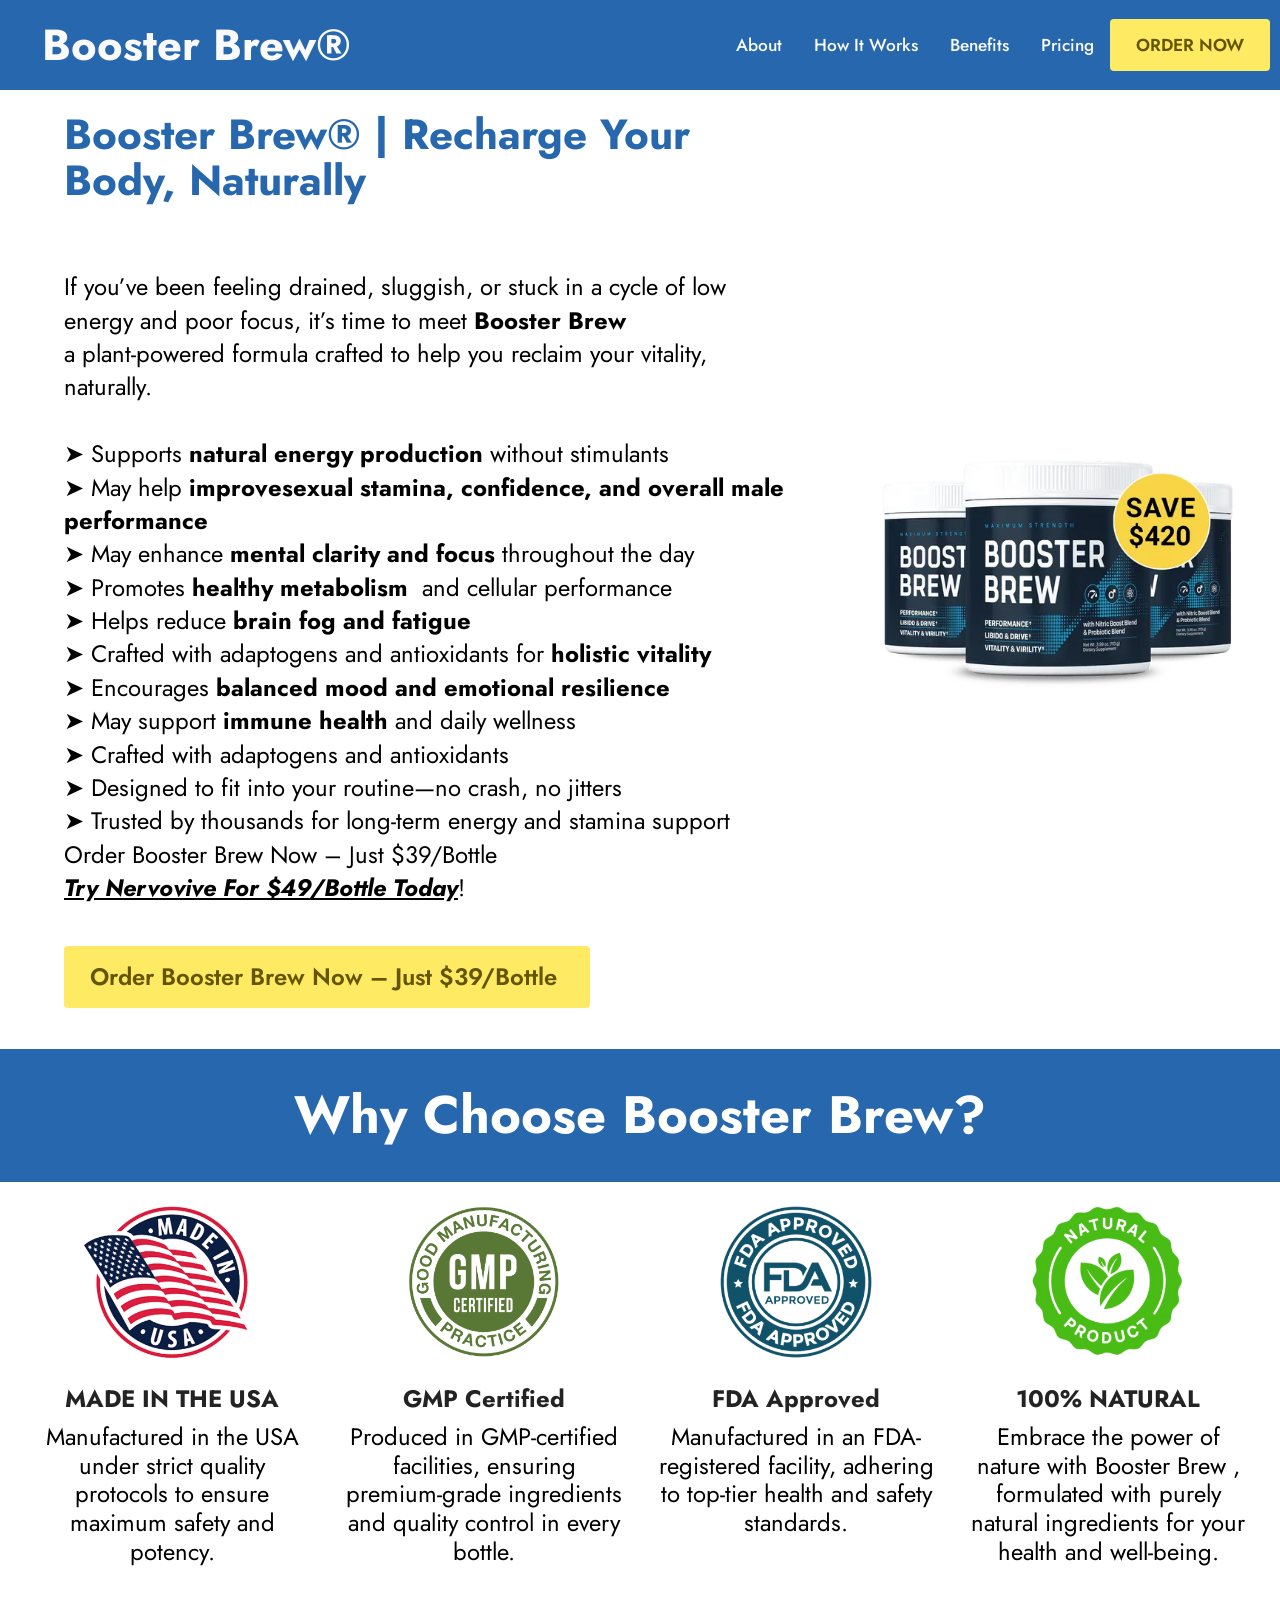
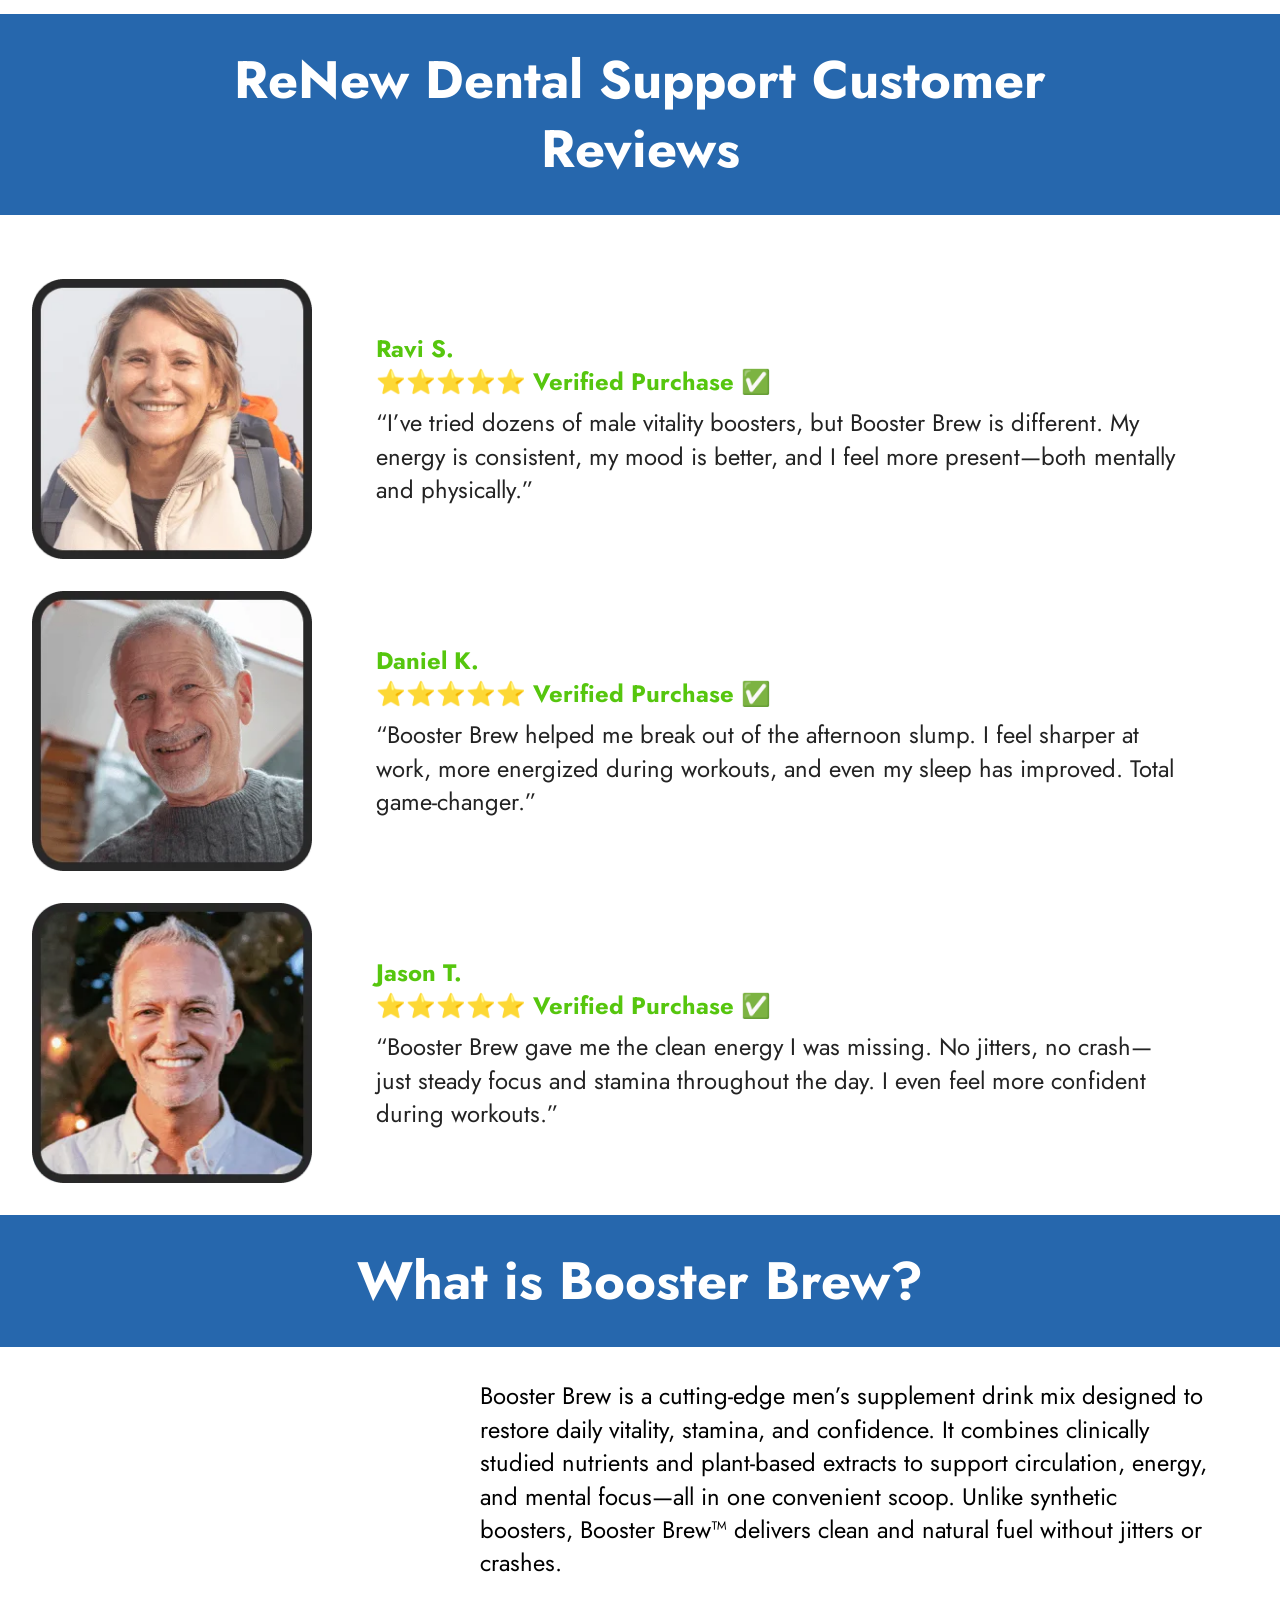
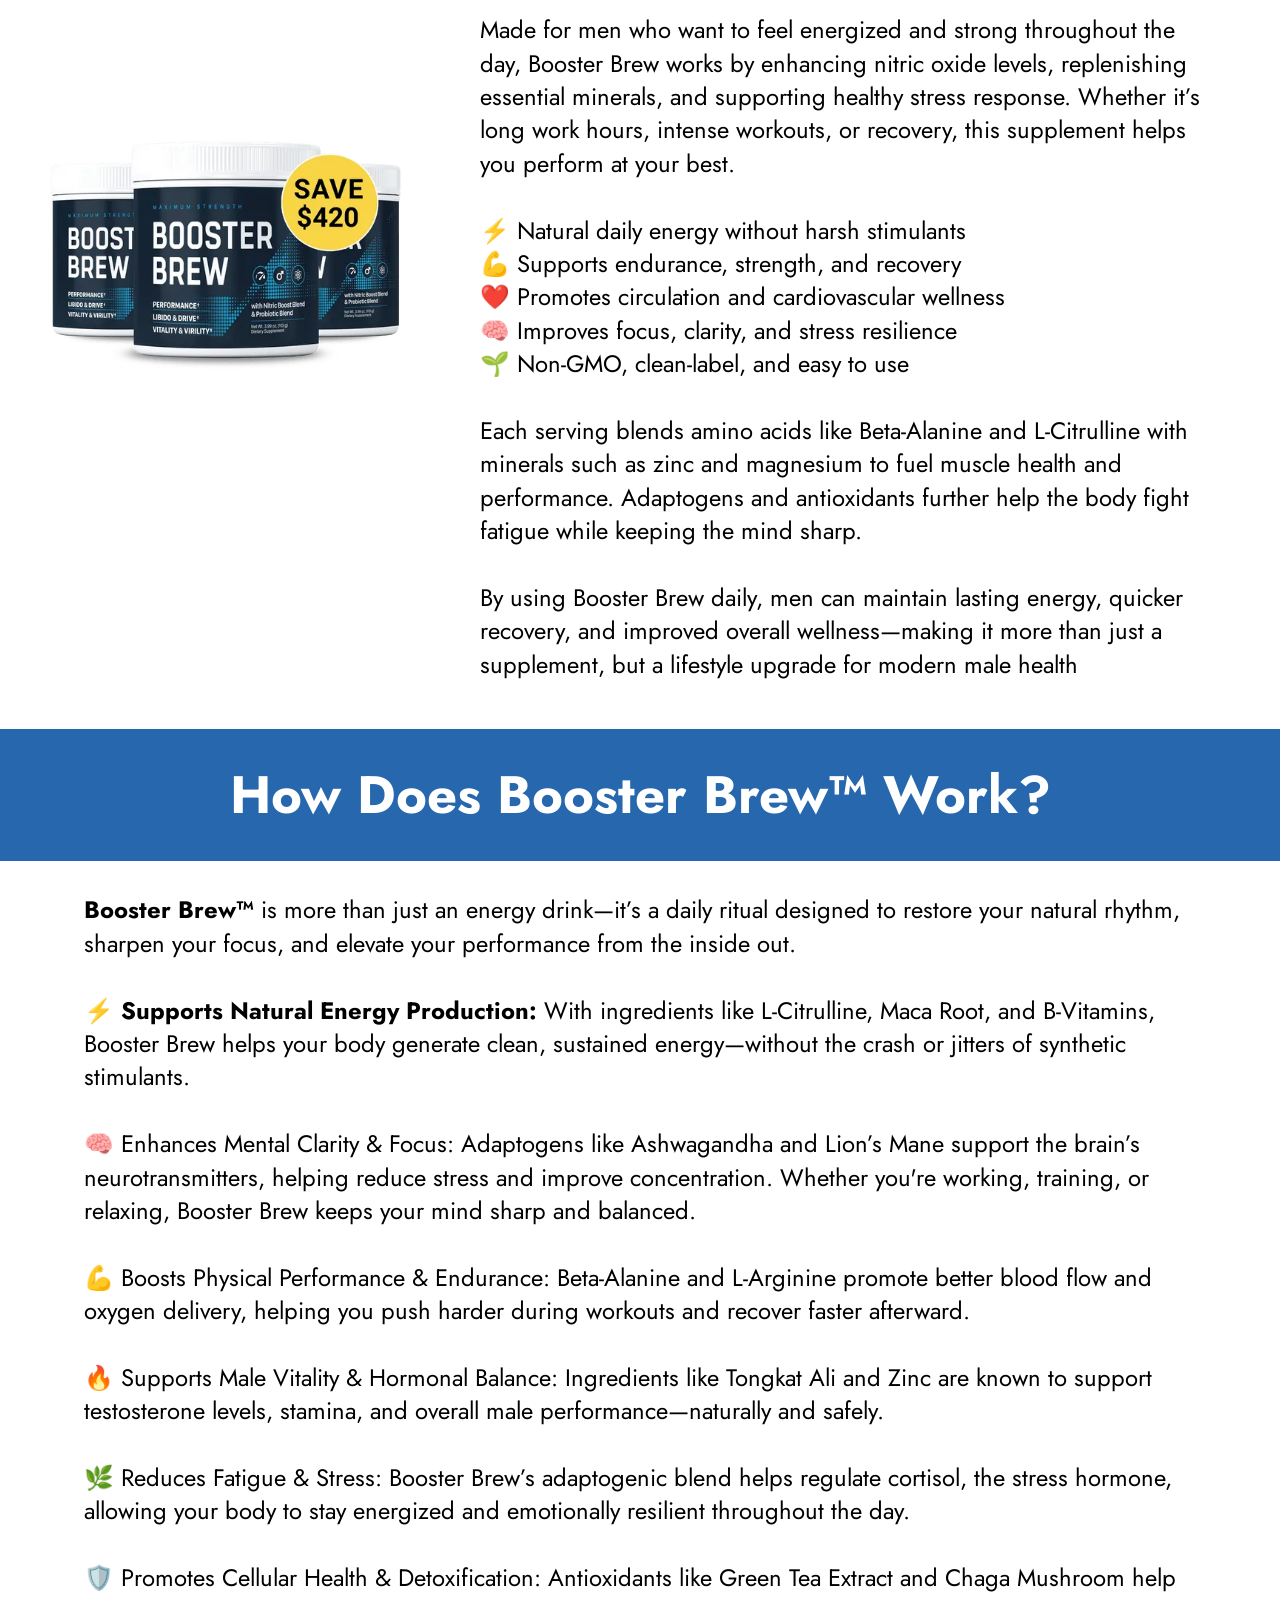
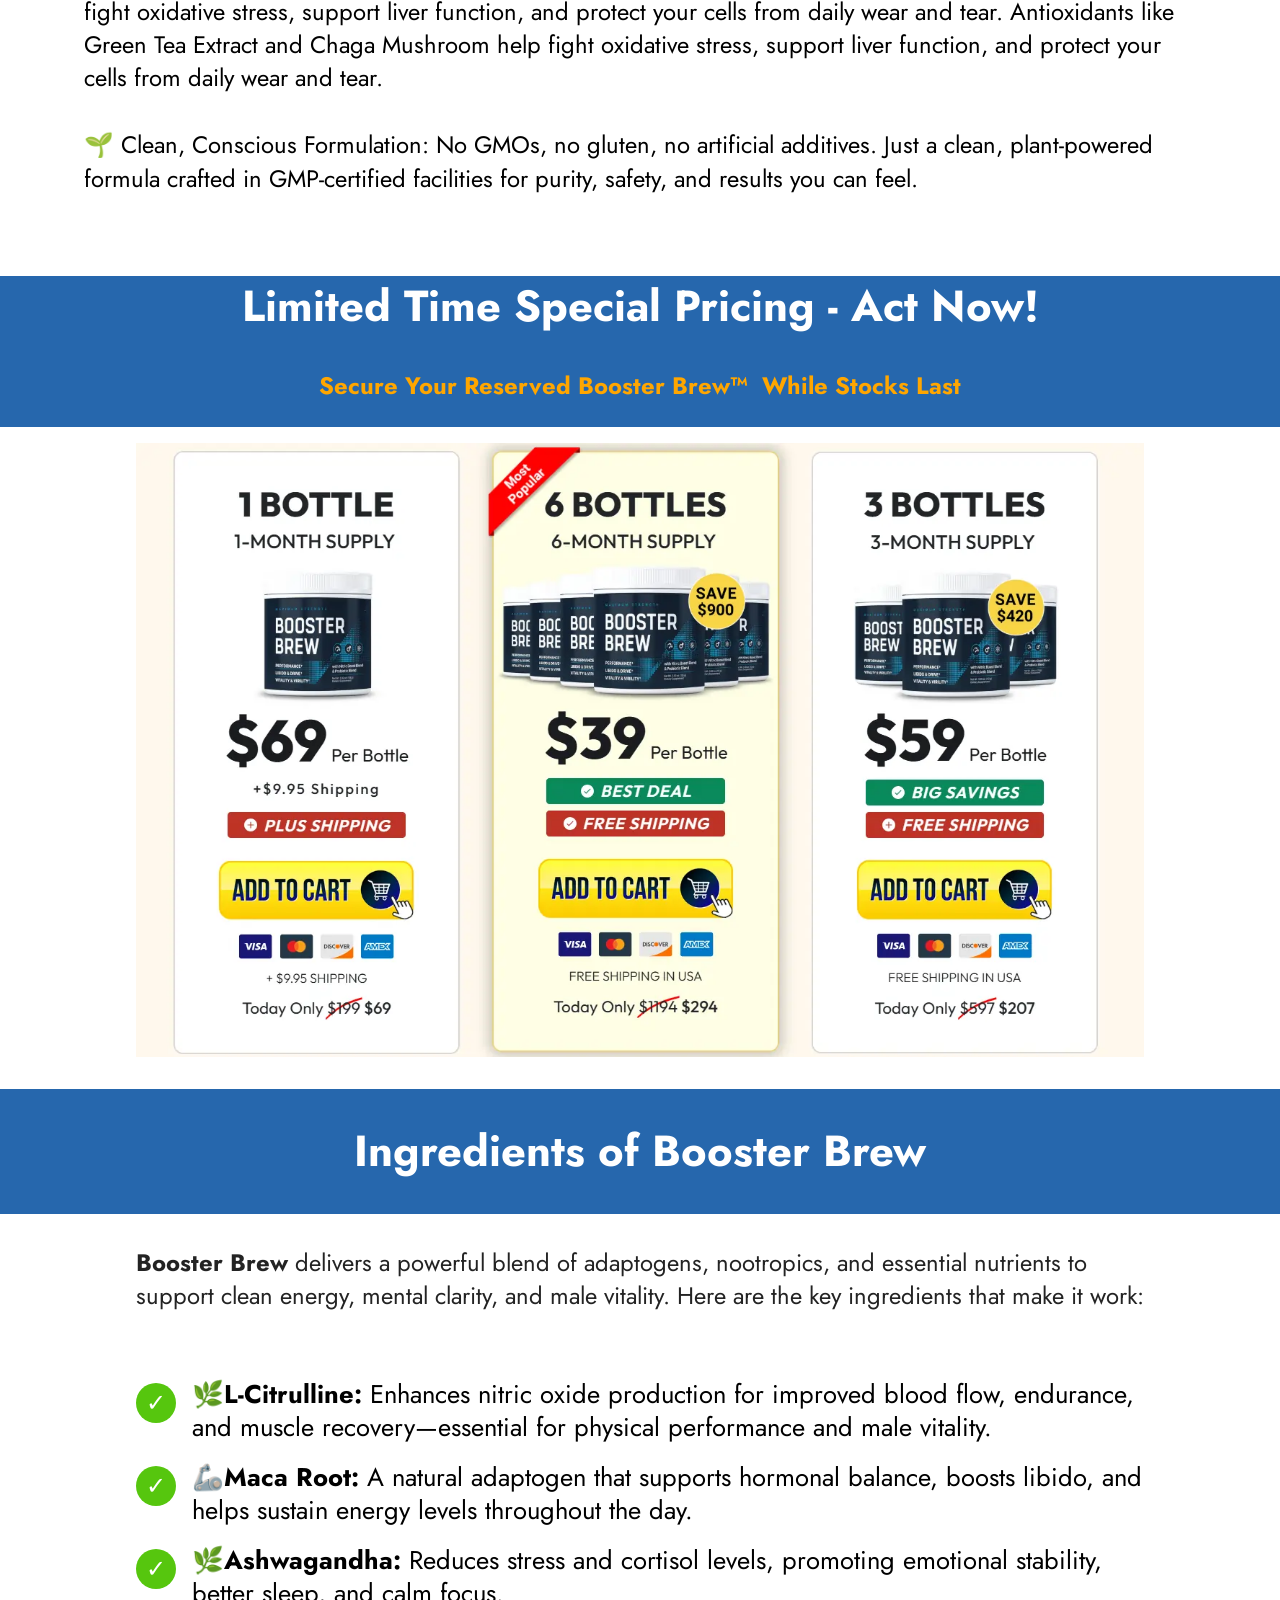
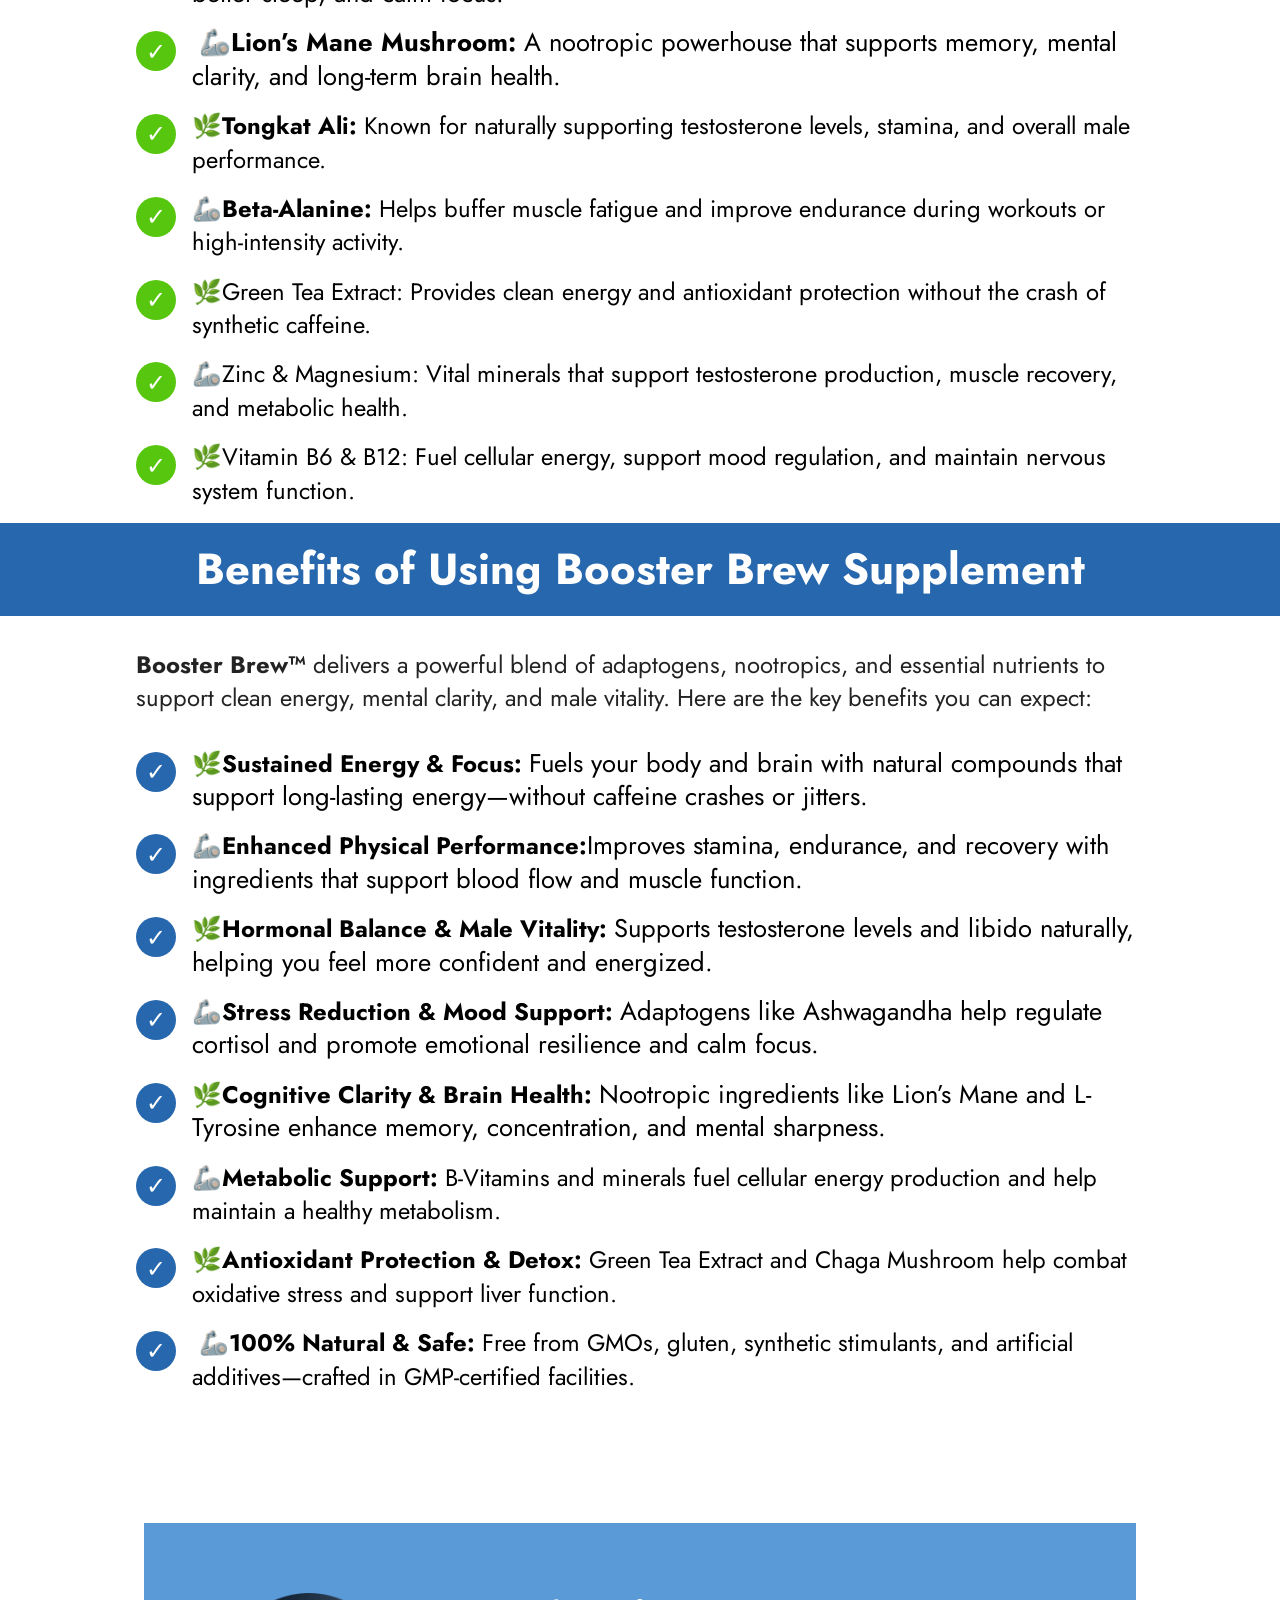
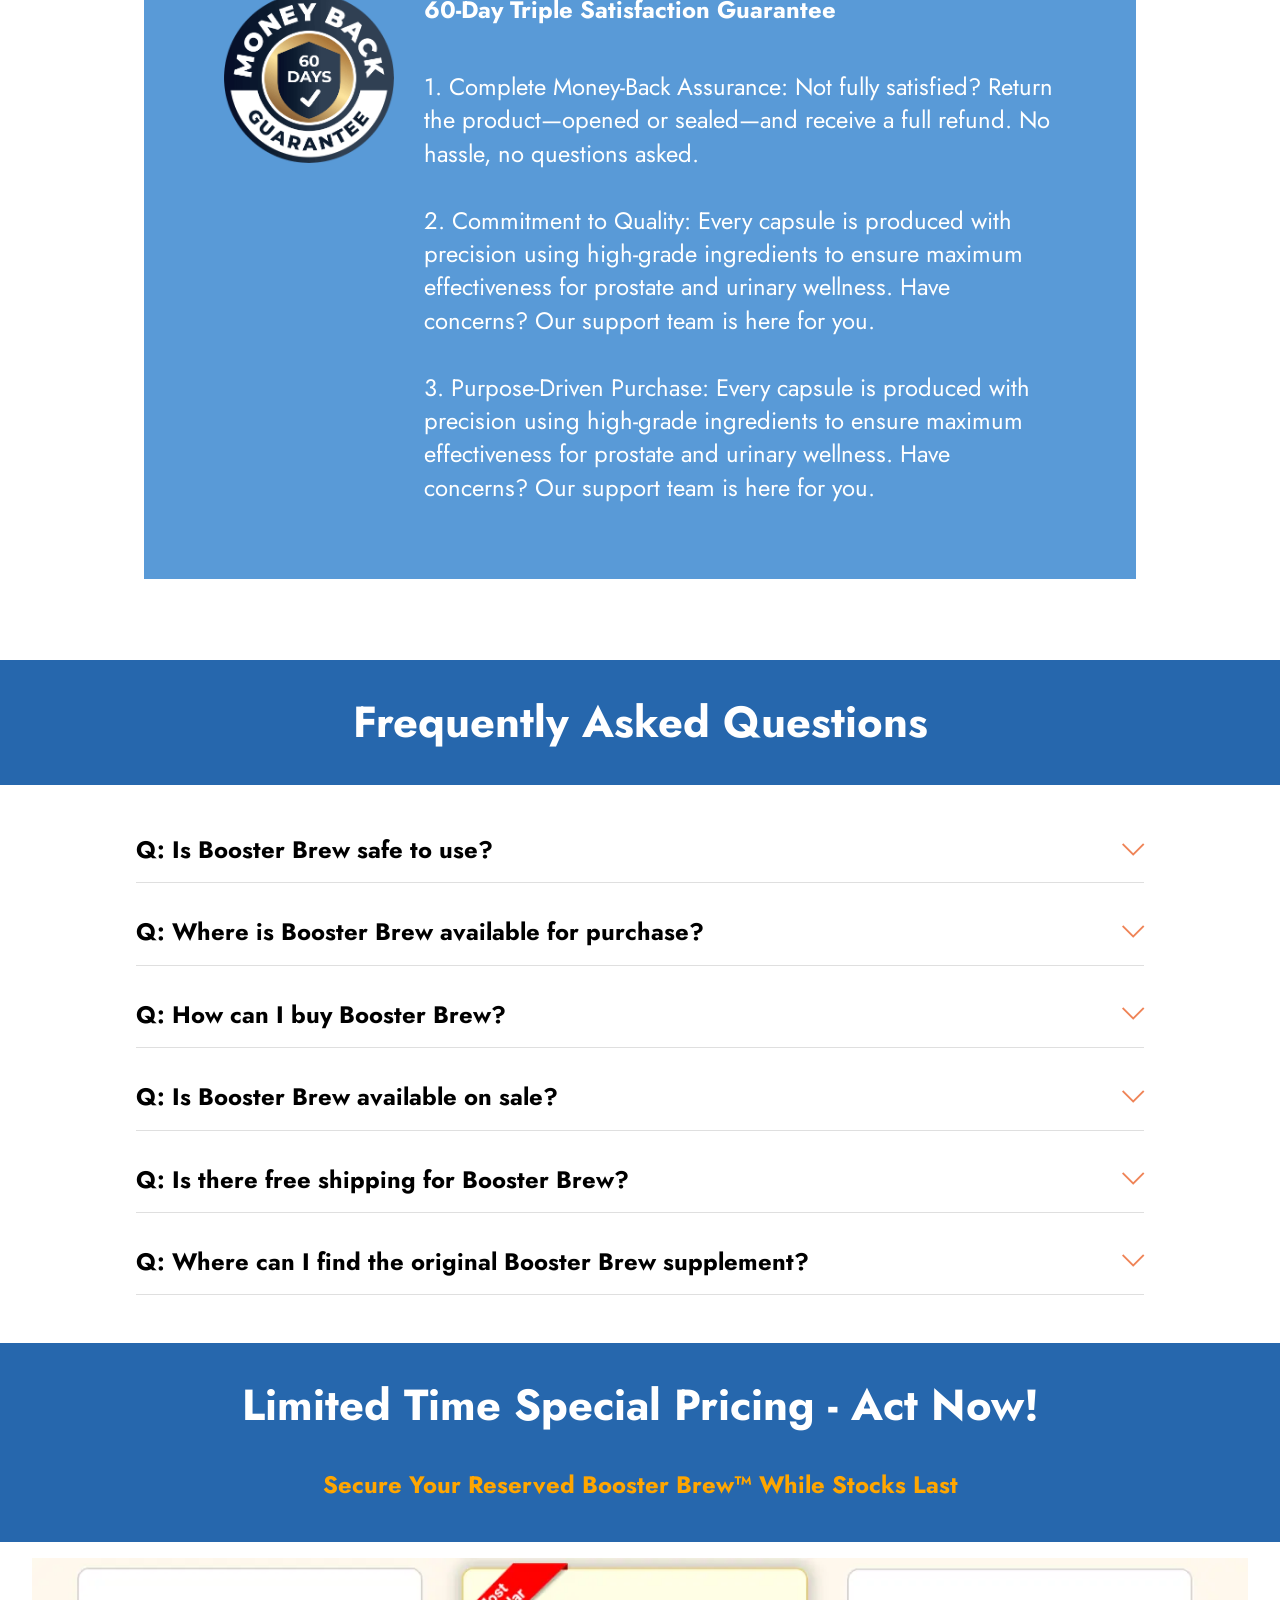
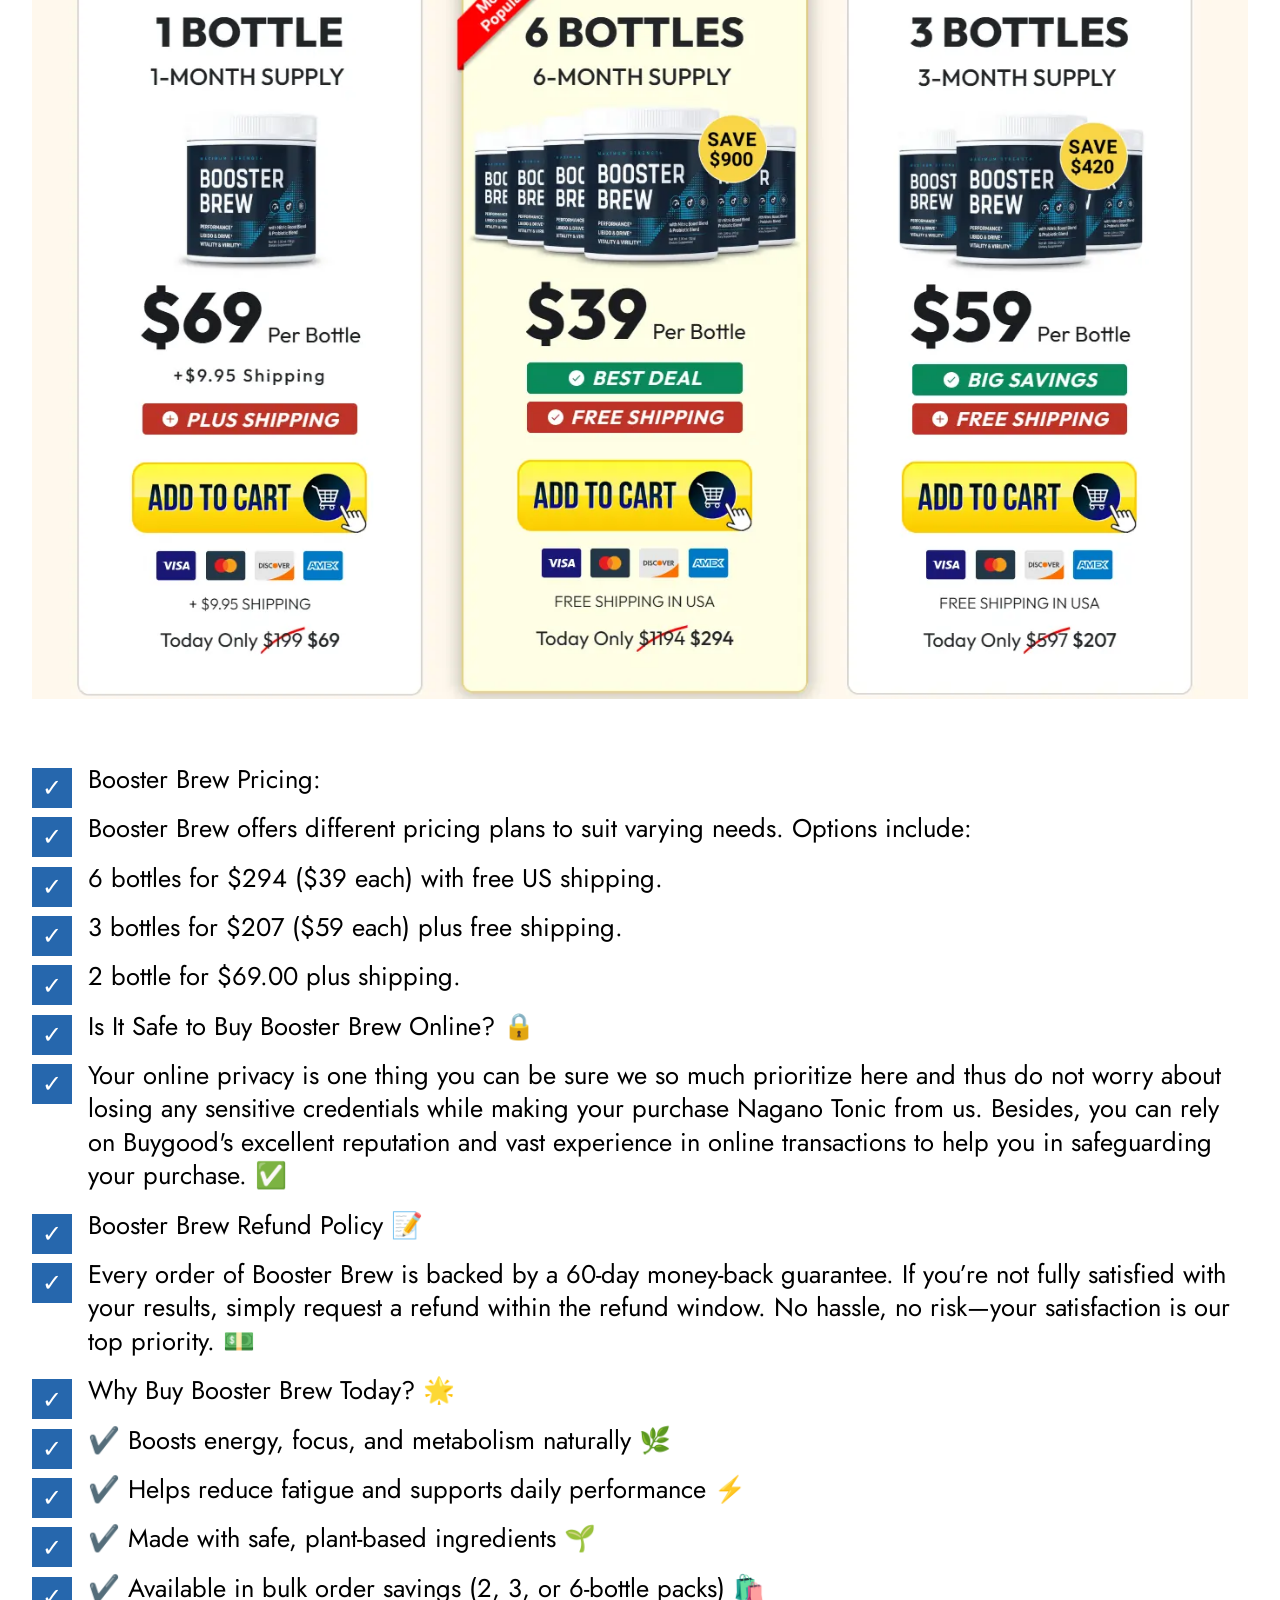
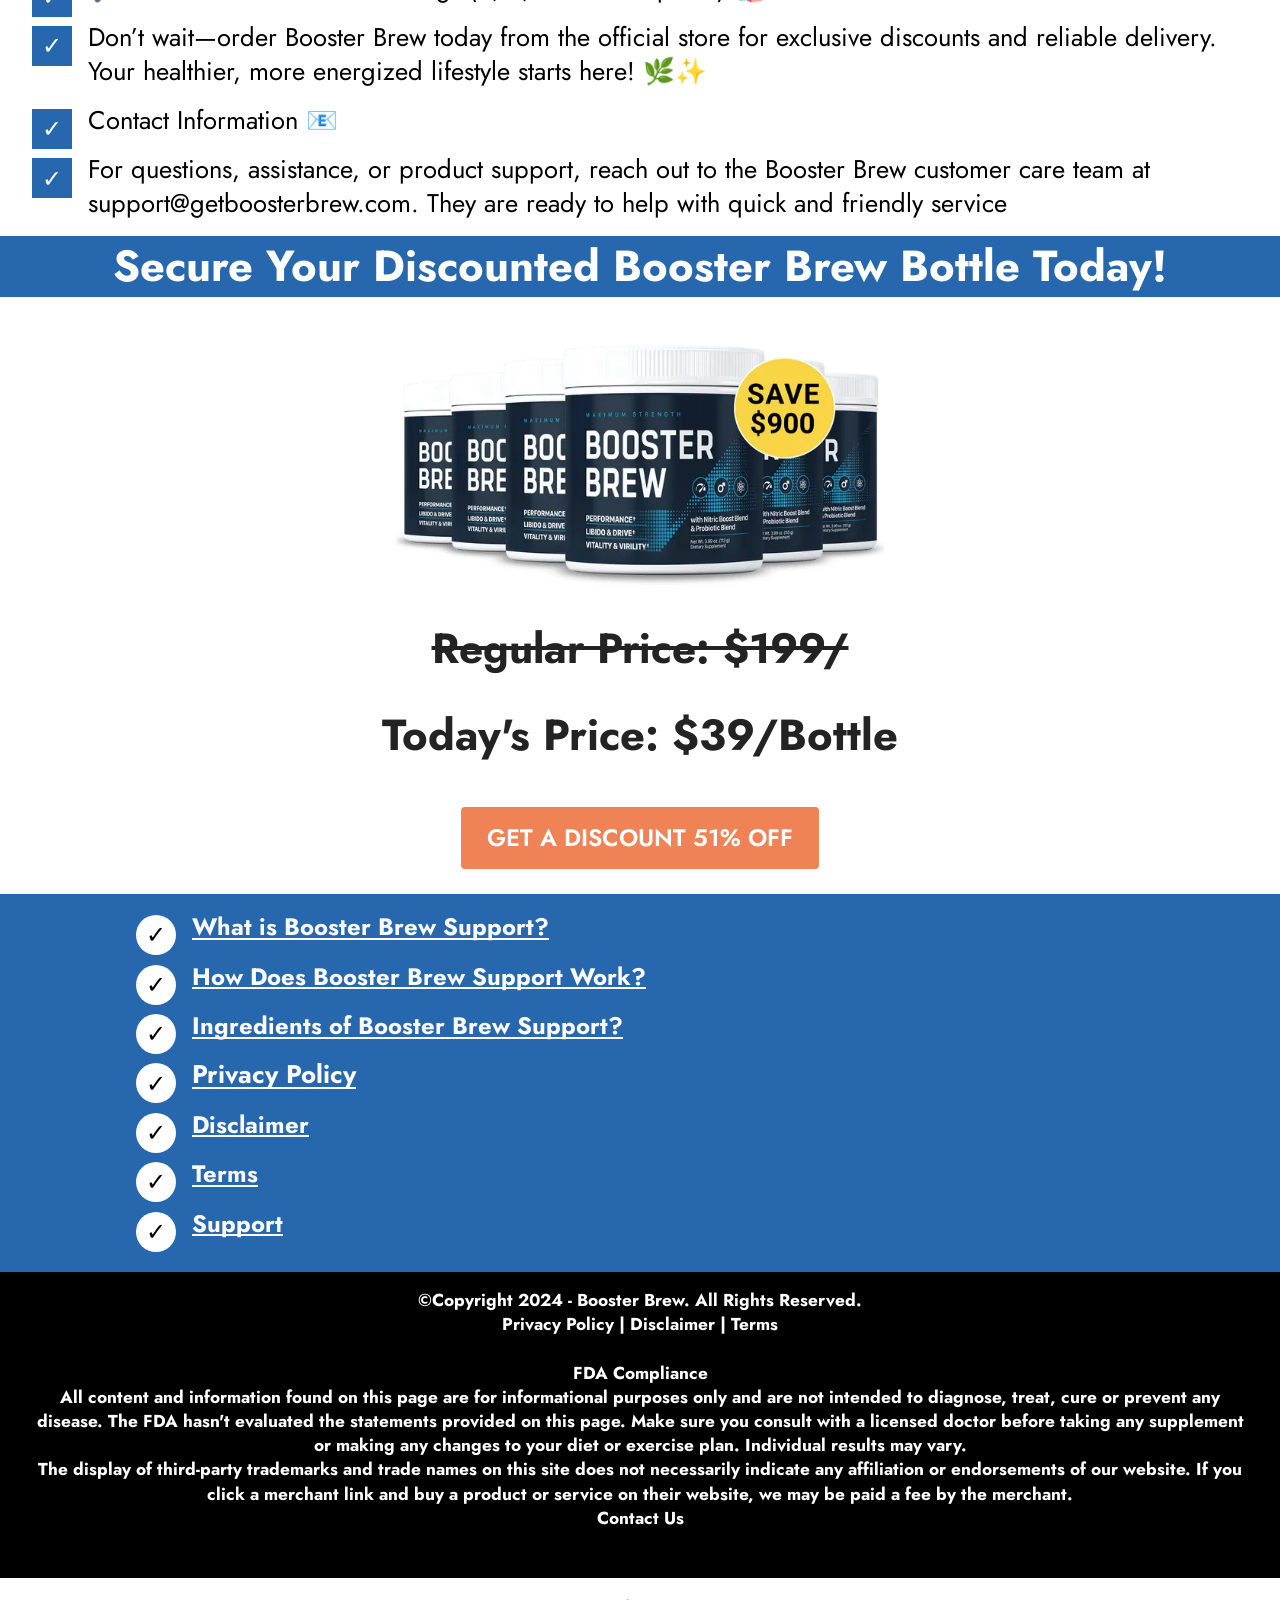
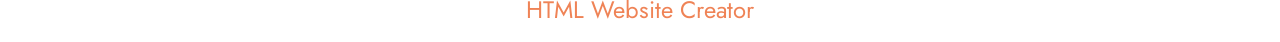
==== commit 09f1f6f2: "Add files via upload" ====
--- a/index.html
+++ b/index.html
@@ -1,5 +1,5 @@
 <!DOCTYPE html>
-<html  lang="en">
+<html  >
 <head>
   <!-- Site made with Mobirise Website Builder v6.0.1, https://mobirise.com -->
   <meta charset="UTF-8">
@@ -8,33 +8,122 @@
   <meta name="twitter:card" content="summary_large_image"/>
   <meta name="twitter:image:src" content="assets/images/index-meta.png">
   <meta property="og:image" content="assets/images/index-meta.png">
-  <meta name="twitter:title" content="Advanced Support for Booster Brew Health">
+  <meta name="twitter:title" content="Booster Brew – Natural Energy & Focus Enhancing Drink">
   <meta name="viewport" content="width=device-width, initial-scale=1, minimum-scale=1">
-  <link rel="shortcut icon" href="assets/images/images.png" type="image/x-icon">
-  <meta name="description" content="Many men reach a moment when energy fades, confidence slips, and performance doesn’t feel the same. This natural daily formula was created to help you rise above that struggle with clean nutrients that support circulation, stamina, and vitality.">
-  
-  
-  <title>Advanced Support for Booster Brew Health</title>
+  <link rel="shortcut icon" href="assets/images/boosterbrew-1.webp" type="image/x-icon">
+  <meta name="description" content="Booster Brew boosts energy, focus, and metabolism naturally. Crafted with herbal ingredients to keep you active, refreshed, and ready to take on the day.">
+  
+  
+  <meta name="keywords"content="natural energy booster drink,best energy supplement in USA,herbal energy booster for men and women,how to use Booster Brew,Booster Brew morning energy blend,Booster Brew benefits,Booster Brew price,plant-based vitality blend,Booster Brew supplement,Booster Brew ingredients.">
+  <title>Booster Brew – Natural Energy & Focus Enhancing Drink</title>
+  <link rel="stylesheet" href="assets/web/assets/mobirise-icons2/mobirise2.css">
   <link rel="stylesheet" href="assets/web/assets/mobirise-icons/mobirise-icons.css">
-  <link rel="stylesheet" href="assets/web/assets/mobirise-icons2/mobirise2.css">
   <link rel="stylesheet" href="assets/bootstrap/css/bootstrap.min.css">
   <link rel="stylesheet" href="assets/bootstrap/css/bootstrap-grid.min.css">
   <link rel="stylesheet" href="assets/bootstrap/css/bootstrap-reboot.min.css">
+  <link rel="stylesheet" href="assets/dropdown/css/style.css">
   <link rel="stylesheet" href="assets/theme/css/style.css">
-  <link rel="preload" href="https://fonts.googleapis.com/css?family=Inter+Tight:100,200,300,400,500,600,700,800,900,100i,200i,300i,400i,500i,600i,700i,800i,900i&display=swap" as="style" onload="this.onload=null;this.rel='stylesheet'">
-  <noscript><link rel="stylesheet" href="https://fonts.googleapis.com/css?family=Inter+Tight:100,200,300,400,500,600,700,800,900,100i,200i,300i,400i,500i,600i,700i,800i,900i&display=swap"></noscript>
-  <link rel="preload" as="style" href="assets/mobirise/css/mbr-additional.css?v=8ZOnFg"><link rel="stylesheet" href="assets/mobirise/css/mbr-additional.css?v=8ZOnFg" type="text/css">
-
-  
-  
-  <meta name="keywords" content="Booster Brew, Booster Brew , Booster Brew  supplement , Booster Brew pills">
- <meta name="author" content="Booster Brew">
-		
- <link rel="canonical" href="boosterbrew-us.com" >
+  <link rel="preload" href="https://fonts.googleapis.com/css?family=Jost:100,200,300,400,500,600,700,800,900,100i,200i,300i,400i,500i,600i,700i,800i,900i&display=swap" as="style" onload="this.onload=null;this.rel='stylesheet'">
+  <noscript><link rel="stylesheet" href="https://fonts.googleapis.com/css?family=Jost:100,200,300,400,500,600,700,800,900,100i,200i,300i,400i,500i,600i,700i,800i,900i&display=swap"></noscript>
+  <link rel="preload" as="style" href="assets/mobirise/css/mbr-additional.css?v=IRK7R1"><link rel="stylesheet" href="assets/mobirise/css/mbr-additional.css?v=IRK7R1" type="text/css">
+
+  
+  
+  
 </head>
 <body>
-  
-  <section data-bs-version="5.1" class="article11 cid-uSwvKAb5tm" id="article11-0">
+ <script>
+  // Disable right-click
+  
+  document.addEventListener('contextmenu', function (e) {
+    e.preventDefault();
+  });
+
+  // Disable text selection
+  document.addEventListener('selectstart', function (e) {
+    e.preventDefault();
+  });
+
+  // Disable copy, cut, and drag
+  document.addEventListener('copy', function (e) {
+    e.preventDefault();
+  });
+  document.addEventListener('cut', function (e) {
+    e.preventDefault();
+  });
+  document.addEventListener('dragstart', function (e) {
+    e.preventDefault();
+  });
+
+  // Disable certain keyboard shortcuts
+  document.addEventListener('keydown', function (e) {
+    if (
+      (e.ctrlKey && ['c', 'u', 's', 'a'].includes(e.key.toLowerCase())) ||
+      e.key === 'F12'
+    ) {
+      e.preventDefault();
+    }
+  });
+</script>
+ 
+  <section data-bs-version="5.1" class="menu menu6 cid-ulygKx9KrB" once="menu" id="menu06-4">
+	
+
+	<nav class="navbar navbar-dropdown opacityScrollOff navbar-expand-lg">
+		<div class="container">
+			<div class="navbar-brand">
+				
+				<span class="navbar-caption-wrap"><a class="navbar-caption text-white text-primary display-5">Booster Brew®&nbsp;</a></span>
+			</div>
+			<button class="navbar-toggler" type="button" data-toggle="collapse" data-bs-toggle="collapse" data-target="#navbarSupportedContent" data-bs-target="#navbarSupportedContent" aria-controls="navbarNavAltMarkup" aria-expanded="false" aria-label="Toggle navigation">
+				<div class="hamburger">
+					<span></span>
+					<span></span>
+					<span></span>
+					<span></span>
+				</div>
+			</button>
+			<div class="collapse navbar-collapse opacityScrollOff" id="navbarSupportedContent">
+				<ul class="navbar-nav nav-dropdown" data-app-modern-menu="true"><li class="nav-item">
+						<a class="nav-link link text-white display-4" href="index.html#article11-p">About</a>
+					</li>
+					<li class="nav-item">
+						<a class="nav-link link text-white display-4" href="index.html#article11-e" aria-expanded="false">How It Works</a>
+					</li><li class="nav-item"><a class="nav-link link text-white display-4" href="index.html#article11-l">Benefits</a></li>
+					<li class="nav-item">
+						<a class="nav-link link text-white display-4" href="index.html#image01-i">Pricing</a>
+					</li></ul>
+				
+				<div class="navbar-buttons mbr-section-btn"><a class="btn btn-danger display-4" href="https://abc.com">ORDER NOW</a></div>
+			</div>
+		</div>
+	</nav>
+</section>
+
+<section data-bs-version="5.1" class="start article2 cid-ulyid7LmEj" id="article02-5">
+	
+
+	
+	
+
+	<div class="container">
+		<div class="row justify-content-center">
+			<div class="col-12 col-md-12 col-lg-4 image-wrapper">
+				<img class="w-100" src="assets/images/boosterbrew-1.webp" alt="Booster Brew">
+			</div>
+			<div class="col-12 col-md-12 col-lg">
+				<div class="text-wrapper align-left">
+					<h1 class="mbr-section-title mbr-fonts-style mb-4 display-1"><strong>Booster Brew® | Recharge Your Body, Naturally</strong></h1>
+					<p class="mbr-text align-left mbr-fonts-style mb-4 display-7"><br>              If you’ve been feeling drained, sluggish, or stuck in a cycle of low energy and poor focus, it’s time to meet&nbsp;<strong>Booster Brew</strong><strong><br></strong>a plant-powered formula crafted to help you reclaim your vitality, naturally.<br><br>              ➤ Supports&nbsp;<strong>natural energy production</strong> without stimulants<br>			  ➤ May help <strong>improvesexual stamina, confidence, and overall male performance&nbsp;</strong><br>              ➤ May enhance&nbsp;<strong>mental clarity and focus</strong> throughout the day<br>              ➤ Promotes <strong>healthy metabolism</strong>&nbsp; and cellular performance<br>              ➤ Helps reduce<strong> brain fog and fatigue</strong><br>			  ➤ Crafted with adaptogens and antioxidants for&nbsp;<strong>holistic vitality&nbsp;</strong><br>              ➤ Encourages&nbsp;<strong>balanced mood and emotional resilience&nbsp;</strong><br>              ➤ May support<strong>&nbsp;immune health</strong> and daily wellness<br>              ➤ Crafted with adaptogens and antioxidants<br>              ➤ Designed to fit into your routine—no crash, no jitters<br>              ➤ Trusted by thousands for long-term energy and stamina support<br>Order Booster Brew Now – Just $39/Bottle
+<br><strong><em><u>Try Nervovive For $49/Bottle Today</u></em></strong>!<br></p>
+					<div class="mbr-section-btn align-left mt-3"><a class="btn btn-danger display-7" href="https://abc.com">Order Booster Brew Now – Just $39/Bottle&nbsp;<br></a></div>
+				</div>
+			</div>
+		</div>
+	</div>
+</section>
+
+<section data-bs-version="5.1" class="article11 cid-ulynntteim" id="article11-6">
     
 
     
@@ -42,1035 +131,115 @@
     <div class="container">
         <div class="row justify-content-center">
             <div class="title col-md-12 col-lg-10">
-                <h3 class="mbr-section-title mbr-fonts-style align-center mt-0 mb-0 display-1"><strong>⚡Booster Brew</strong><strong style="font-size: 3rem;">&nbsp;$39/Bottle Limited Time Offer!</strong></h3>
-                
-                
-            </div>
-        </div>
-    </div>
-</section>
-
-<section data-bs-version="5.1" class="header2 cid-uSyAaG0pet" id="header2-16">
-
-    
-    
-
-
-    
-
-    <div class="container">
-        <div class="row justify-content-center">
-            <div class="col-12 col-md-6 image-wrapper">
-                <a href="https://mwebsignalpro.com/11768/835/3/?"><img class="w-100" src="assets/images/3bottles.png-519x348.png" alt="Nervogen Pro"></a>
-                <div class="under-image">
-                    <h1 class="under-img mbr-fonts-style mb-3 display-2"><strong>$39/Bottle + Save Up to $900 – Try 60 Days Risk-Free</strong></h1>
-                </div>
-            </div>
-            <div class="col-12 col-md">
-                <div class="text-wrapper">
-                    
-                    <h1 class="sub-title mbr-semibold mbr-fonts-style mb-3 display-2"><div><strong><br></strong></div><div><strong>The #</strong><strong style="font-size: 2.4rem;">1 Restore Your Strength, Confidence, and Vitality with This Natural Daily Boost</strong></div><div><strong>
-</strong></div><div><strong>
-</strong></div></h1>
-                    <p class="mbr-text mbr-fonts-style display-7">Many men reach a moment when energy fades, confidence slips, and performance doesn’t feel the same. This natural daily formula was created to help you rise above that struggle with clean nutrients that support circulation, stamina, and vitality. Feel more alive, more connected, and more capable every day. Reclaim your strength and fuel your body with the support it needs to perform at its best.<br><br><br>✅ Supports Healthy Energy &amp; Daily Vitality
-<br>✅ Promotes Natural Circulation &amp; Blood Flow Support
-<br>✅ Formulated with Research-Backed Ingredients
-<br>✅ Easy Daily Use with Smooth Morning Routine
-<br>⭐⭐⭐⭐⭐ Rated 4.9/5 by over 18,000 verified customers<br></p>
-                    
-                </div>
-            </div>
-        </div>
-    </div>
-</section>
-
-<section data-bs-version="5.1" class="header02 energym5 cid-uSyBxm4EdM" id="header02-18">
-    
-
-    
-    
-
-    <div class="container">
-        <div class="row flex-row-reverse">
-            <div class="col-12 col-lg-7">
-                <div class="content-wrapper">
-                    
-                    <div class="mbr-section-btn"><a class="btn btn-primary display-5" href="https://prostaflush.com/b/order-now.php?aff_id=3635"><span class="mobi-mbri mobi-mbri-touch mbr-iconfont mbr-iconfont-btn"></span>
-                            Buy now
-                        </a></div>
-                    
-                </div>
-            </div>
-            <div class="col-12 col-lg-4">
-                <div class="image-wrapper">
-                   
-                </div>
-            </div>
-        </div>
-    </div>
-</section>
-
-<section data-bs-version="5.1" class="image3 cid-v9IpVNhVQ2" id="image3-1z">
-    
-
-    
-    
-
-    <div class="container">
-        <div class="row justify-content-center">
-            <div class="col-12 col-lg-12">
-                <div class="image-wrapper">
-                    <img src="assets/images/screenshot-2026-01-29-231546.webp" alt="Mobirise Website Builder">
-                    
-                </div>
-            </div>
-        </div>
-    </div>
-</section>
-
-<section data-bs-version="5.1" class="header3 cid-vvndoVs7Am" id="header3-27">
-
-    
-
-    
-    
-
-    <div class="align-center container">
-        <div class="row justify-content-center">
-            <div class="col-12 col-lg-12">
-                
-                <h2 class="mbr-section-subtitle mbr-fonts-style mb-3 display-2"><strong>What Is Booster Brew?</strong></h2>
-                
-                
-            </div>
-        </div>
-    </div>
-</section>
-
-<section data-bs-version="5.1" class="header9 cid-v9IoSYQ9ck" id="header9-1x">
-
-    
-
-    
-    
-
-    <div class="text-center container">
-        <div class="row justify-content-center">
-            <div class="col-md-12 col-lg-9">
-                <div class="image-wrap mb-4">
-                    <a href="https://mwebsignalpro.com/11768/835/3/?"><img src="assets/images/1bottle.png-348x348.png" alt="Booster Brew  Official"></a>
-                </div>
-                
-                
-                
-            </div>
-        </div>
-    </div>
-</section>
-
-<section data-bs-version="5.1" class="content4 cid-uSwx5BcQWN" id="content4-5">
-    
-
-    
-    
-    <div class="container">
-        <div class="row justify-content-center">
-            <div class="title col-md-12 col-lg-11">
-                
-                <h4 class="mbr-section-subtitle align-center mbr-fonts-style mb-4 display-7"><div><strong>Booster Brew™</strong> is presented as a coffee-based wellness product intended to fit conveniently into an everyday lifestyle. Coffee has long been a popular beverage because of its familiar flavor, comforting aroma, and naturally occurring caffeine. A functional coffee product can build on this familiar routine by combining coffee with selected ingredients intended to complement an active lifestyle. Rather than requiring a completely separate wellness routine, a product like Booster Brew can be incorporated into an existing coffee habit. This makes it particularly appealing to busy adults who appreciate convenience. The exact formulation, serving size, and ingredient profile can vary by product version, so consumers should always check the official packaging or product label for the most accurate information before use.</div><br><div>Booster Brew™ may appeal to people who enjoy starting their day with a warm beverage while maintaining a consistent wellness routine. Many people associate their morning coffee with getting ready for work, studying, exercising, or handling daily responsibilities. A functional coffee product can therefore become part of that familiar ritual. The appeal is not necessarily about replacing healthy habits, but about choosing a beverage that fits naturally into them. When evaluating Booster Brew™, it is useful to consider the ingredients, serving recommendations, caffeine content, dietary preferences, and personal tolerance. These factors can help determine whether the product is appropriate for an individual's routine and expectations.</div><br><div><br></div><div>
-</div><div>
-</div><div>
-</div><div>
-</div><div>
-</div></h4>
-                
-            </div>
-        </div>
-    </div>
-</section>
-
-<section data-bs-version="5.1" class="header3 cid-uSwy3EeQp4" id="header3-7">
-
-    
-
-    
-    
-
-    <div class="align-center container">
-        <div class="row justify-content-center">
-            <div class="col-12 col-lg-12">
-                
-                <h2 class="mbr-section-subtitle mbr-fonts-style mb-3 display-2"><strong>How Booster Brew works</strong></h2>
-                
-                
-            </div>
-        </div>
-    </div>
-</section>
-
-<section data-bs-version="5.1" class="content4 cid-uSwy4P6KjC" id="content4-8">
-    
-
-    
-    
-    <div class="container">
-        <div class="row justify-content-center">
-            <div class="title col-md-12 col-lg-11">
-                
-                <h4 class="mbr-section-subtitle align-center mbr-fonts-style mb-4 display-7"><div><strong>Booster Brew™</strong> is designed to work as part of a person's normal beverage routine, with coffee potentially providing naturally occurring caffeine and other compounds associated with coffee beans. Caffeine is a well-known stimulant that can temporarily increase alertness and reduce feelings of tiredness in many people. This is one reason coffee remains popular around the world. If Booster Brew™ contains additional functional ingredients, those ingredients may contribute their own nutritional or physiological properties. However, the precise effect depends on the formulation and the individual. It is important to distinguish between the general properties of ingredients and proven effects of a finished product. Consumers should rely on the current product label and credible information when evaluating what Booster Brew™ may do.</div><div><br></div><div>The coffee component may contribute to the beverage's familiar energizing character. After consuming caffeine, the body absorbs it and distributes it through the bloodstream, where it can influence the central nervous system. One commonly discussed mechanism involves caffeine interacting with adenosine receptors, which are associated with feelings of sleepiness. By temporarily affecting this signaling, caffeine may promote greater alertness in many individuals. The response is not identical for everyone, however. Factors such as body size, caffeine tolerance, timing, diet, sleep, and individual sensitivity can influence the experience. Therefore, Booster Brew™ should be used responsibly, especially by people who already consume several caffeinated beverages each day.</div><div><br></div><div>If Booster Brew™ includes functional ingredients beyond coffee, their contribution will depend on the specific formulation and amount used. Some botanical extracts, vitamins, minerals, amino acids, or other compounds are commonly included in wellness beverages because of their nutritional or functional characteristics. However, the presence of these ingredients should not be interpreted as proof that the finished product can treat, prevent, or cure a disease. Ingredient research can also involve different doses, populations, and preparations than those found in a commercial beverage. For this reason, consumers should avoid exaggerated expectations and evaluate the complete formulation rather than focusing on a single ingredient.</div></h4>
-                
-            </div>
-        </div>
-    </div>
-</section>
-
-<section data-bs-version="5.1" class="header3 cid-v9Iso14rLQ" id="header3-20">
-
-    
-
-    
-    
-
-    <div class="align-center container">
-        <div class="row justify-content-center">
-            <div class="col-12 col-lg-12">
-                
-                <h2 class="mbr-section-subtitle mbr-fonts-style mb-3 display-2"><strong>Inside every capsule of "Booster Brew " you'll find:</strong></h2>
-                
-                
-            </div>
-        </div>
-    </div>
-</section>
-
-<section data-bs-version="5.1" class="content8 cid-v9IsLjxnF8" id="content8-21">
-    
-    <div class="container">
-        <div class="row justify-content-center">
-            <div class="counter-container col-md-12 col-lg-10">
-                
-                <div class="mbr-text mbr-fonts-style display-7">
-                    <ul>
-                        <li><strong>Targeted Circulation Catalysts: </strong>Premium botanicals (such as standardized beetroot extract and L-citrulline precursors) to promote natural nitric oxide production, vascular relaxation, and steady nutrient delivery.</li><li><strong>Cellular Energy &amp; Stamina Drivers: </strong>Pure adaptogenic root extracts (like organic Maca and standardized Ashwagandha) that support the body's natural response to physical fatigue while encouraging clean, crash-free daytime stamina.</li><li><strong>Endocrine &amp; Vitality Micronutrients: </strong>Synergistic cofactors—including high-absorption Zinc, Vitamin D3, and Boron—essential for maintaining healthy hormone balance, muscle vitality, and male vigor.</li><li><strong>Metabolic &amp; Absorption Enhancers:</strong> BioPerine® (black pepper extract) to significantly increase nutrient bioavailability, ensuring maximum absorption of every active compound.</li>
-                    </ul>
-                </div>
-            </div>
-        </div>
-    </div>
-</section>
-
-<section data-bs-version="5.1" class="header3 cid-uSwx4cJ0TO" id="header3-4">
-
-    
-
-    
-    
-
-    <div class="align-center container">
-        <div class="row justify-content-center">
-            <div class="col-12 col-lg-12">
-                
-                <h2 class="mbr-section-subtitle mbr-fonts-style mb-3 display-2"><strong>Life‑Changing Feedback from Satisfied Long‑Term Customers</strong></h2>
-                
-                
-            </div>
-        </div>
-    </div>
-</section>
-
-<section data-bs-version="5.1" class="features19 cid-vvn9qVaDtI" id="features019-25">
-	
-
+                <h3 class="mbr-section-title mbr-fonts-style align-center mt-0 mb-0 display-2"><strong>Why Choose Booster Brew?</strong></h3>
+                
+                
+            </div>
+        </div>
+    </div>
+</section>
+
+<section data-bs-version="5.1" class="people03 cid-ulyotrEXtV" id="people03-7">
 	
 	
 	<div class="container">
 		<div class="row justify-content-center">
-			
+			<div class="col-12 content-head">
+				
+			</div>
 		</div>
 		<div class="row">
-			<div class="item features-without-image col-12 col-lg-4 item-mb">
+			<div class="item features-image col-12 col-md-6 col-lg-3">
 				<div class="item-wrapper">
-					<div class="card-box align-left">
-						<div class="img-wrapper mb-3">
-							<img class="" src="assets/images/middle-aged-man-smiling-positive-lifestyle-review.webp" alt="">
-						</div>
-						<h5 class="card-title mbr-fonts-style display-5"><strong>Verified Purchase ✅</strong></h5>
-						<p class="card-text mbr-fonts-style display-7"><strong>Mark Reynolds – Denver, Colorado
-<br></strong>“I didn’t expect much at first, honestly. I’ve tried a few things over the years and most of them just didn’t do anything noticeable.
-<br>
-<br>But after a couple of weeks, I started to feel small changes — mainly in my energy during the day and just feeling more like myself again. Even my mornings feel easier now, like I’m actually ready to get up and go instead of dragging through the day.</p>
+					<div class="item-img mb-3">
+						<img src="assets/images/made-in-us-200-120-px-2-500x300.png" alt="Made in USA" title="" data-slide-to="0" data-bs-slide-to="0">
 					</div>
+					<div class="item-content align-left">
+						<h5 class="item-title mbr-fonts-style display-7"><strong>MADE IN THE USA</strong></h5>
+						<h6 class="item-subtitle mbr-fonts-style mb-3 display-7"><div>Manufactured in the USA under strict quality protocols to ensure maximum safety and potency.</div><div>
+</div></h6>
+						
+					</div>
+					
 				</div>
 			</div>
-			<div class="item features-without-image col-12 col-lg-4 item-mb">
+			<div class="item features-image col-12 col-md-6 col-lg-3">
 				<div class="item-wrapper">
-					<div class="card-box align-left">
-						<div class="img-wrapper mb-3">
-							<img class="" src="assets/images/man-confident-relationship-family-life-positive-feedback-review.webp" alt="">
-						</div>
-						<h5 class="card-title mbr-fonts-style display-5"><strong>Verified Purchase ✅</strong></h5>
-						<p class="card-text mbr-fonts-style display-7"><strong>Jason Miller – Austin, Texas
-<br></strong>“I started using Booster Brew mainly out of curiosity after seeing it online. I wasn’t expecting big changes, but I was hoping for something subtle.
-<br>
-<br>After a few weeks, I felt more balanced overall — especially in how I show up at home. I feel more present with my wife, more patient, and honestly more confident in my relationship again.
-<br>
-<br>It didn’t change who I am, but it feels like it helped me get back to a better version of myself. That’s probably the best way I can describe it.”</p>
+					<div class="item-img mb-3">
+						<img src="assets/images/gmp-200-120-px-1-500x300.png" alt="GMP" title="" data-slide-to="1" data-bs-slide-to="1">
 					</div>
+					<div class="item-content align-left">
+						<h5 class="item-title mbr-fonts-style display-7"><strong>GMP Certified</strong></h5>
+						<h6 class="item-subtitle mbr-fonts-style mb-3 display-7"><div>Produced in GMP-certified facilities, ensuring premium-grade ingredients and quality control in every bottle.</div><div>
+</div><div><em>
+</em></div><div><em>
+</em></div><div><em>
+</em></div><div><em>
+</em></div><div><em>
+</em></div><div><em>
+</em></div><div><em>
+</em></div><div><em>
+</em></div><div><em>
+</em></div><div><em>
+</em></div><div><em>
+</em></div><div><em>
+</em></div><div><em>
+</em></div></h6>
+						
+					</div>
+					
 				</div>
 			</div>
-			<div class="item features-without-image col-12 col-lg-4 item-mb">
+			<div class="item features-image col-12 col-md-6 col-lg-3">
 				<div class="item-wrapper">
-					<div class="card-box align-left">
-						<div class="img-wrapper mb-3">
-							<img class="" src="assets/images/senior-man-outdoor-calm-happy-lifestyle-testimonial.webp" alt="">
-						</div>
-						<h5 class="card-title mbr-fonts-style display-5"><strong>Verified Purchase ✅</strong></h5>
-						<p class="card-text mbr-fonts-style display-7"><strong>Robert Thompson – Tampa, Florida
-</strong><br>“For me, it was more about feeling steady again. I’m in my 60s, and you kind of accept that energy isn’t what it used to be.
-<br>
-<br>But I noticed I wasn’t feeling as tired in the afternoons, and I started going for walks again without thinking twice about it. It’s those little things that add up.
-<br>
-<br>Nothing crazy — just feeling more capable and more comfortable in my own routine again. That’s what I appreciate most.”</p>
+					<div class="item-img mb-3">
+						<img src="assets/images/fda-200-120-px-500x300.png" alt="FDA Approved" title="" data-slide-to="2" data-bs-slide-to="2">
 					</div>
-				</div>
-			</div>
-		</div>
-	</div>
-</section>
-
-<section data-bs-version="5.1" class="header13 cid-vvn9vtNxz9" id="header13-26">
-  
-
-  
-  
-
-  <div class="align-center container">
-    
-
-    <div class="row justify-content-center">
-      <div class="col-12 col-md-10">
-        <img src="assets/images/screenshot-2026-09-16-143849.png-815x362.png" alt="Mobirise Website Builder" title="">
-      </div>
-    </div>
-  </div>
-</section>
-
-<section data-bs-version="5.1" class="content4 cid-uSwyrY4N6k" id="content4-9">
-    
-
-    
-    
-    <div class="container">
-        <div class="row justify-content-center">
-            <div class="title col-md-12 col-lg-11">
-                <h3 class="mbr-section-title mbr-fonts-style align-center mb-4 display-1"><strong>Limited Time Special Pricing - Act Now!</strong></h3>
-                <h4 class="mbr-section-subtitle align-center mbr-fonts-style mb-4 display-2">Secure Your Reserved Booster Brew While Stocks Last</h4>
-                
-            </div>
-        </div>
-    </div>
-</section>
-
-<section data-bs-version="5.1" class="gallery5 mbr-gallery cid-uSwyss5Anb" id="image1-a">
-    
-
-    
-
-    <div class="container">
-        
-        <div class="row mbr-gallery mt-4">
-            <div class="col-12 col-md-6 col-lg-4 item gallery-image">
-                
-                    <a href="https://mwebsignalpro.com/11768/835/3/?"><img class="w-100 JCB_Price" src="assets/images/screenshot-2026-09-15-231409.png-340x706.png" alt="Booster Brew  buy now 1 bottle" data-slide-to="0" data-bs-slide-to="0" title="Ikaria Lean Belly Juice"><br></a>
-                   
-                
-               
-            </div>
-             <div class="col-12 col-md-6 col-lg-4 item gallery-image">
-                
-                   <a href="https://mwebsignalpro.com/11768/835/3/?"> <img class="w-100 JCB_Price" src="assets/images/screenshot-2026-09-15-231426.png-358x703.png" alt="Booster Brew  buy now 6 bottles" data-slide-to="1" data-bs-slide-to="1" title="Ikaria Lean Belly Juice"><br></a>
-                    
-                
-               
-            </div>
-             <div class="col-12 col-md-6 col-lg-4 item gallery-image">
-                
-                   <a href="https://mwebsignalpro.com/11768/835/3/?"> <img class="w-100 JCB_Price" src="assets/images/screenshot-2026-09-15-231440.png-355x712.png" alt="Booster Brew buy now 3 bottles" data-slide-to="2" data-bs-slide-to="2" title="Ikaria Lean Belly Juice"><br>
-                    
-               
-                
-            </a></div></div><div class="modal mbr-slider" tabindex="-1" role="dialog" aria-hidden="true" id="vvpmbpSMi5-modal"><div class="modal-dialog" role="document"><a href="/">
-                </a><div class="modal-content"><div class="modal-body"><div class="carousel slide carousel-fade" id="lb-vvpmbpSMi5" data-ride="carousel" data-bs-ride="carousel" data-interval="3000" data-bs-interval="3000"><a href="/">
-                            <div class="carousel-inner">
-                                <div class="carousel-item active">
-                                    <img class="d-block w-100" src="assets/images/screenshot-2026-09-15-231409.png-340x706.png" alt="">
-                                </div>
-                                <div class="carousel-item">
-                                    <img class="d-block w-100" src="assets/images/screenshot-2026-09-15-231426.png-358x703.png" alt="">
-                                </div>
-                                <div class="carousel-item">
-                                    <img class="d-block w-100" src="assets/images/screenshot-2026-09-15-231440.png-355x712.png" alt="">
-                                </div>
-                                
-                            </div>
-                            <ol class="carousel-indicators">
-                                <li data-slide-to="0" data-bs-slide-to="0" class="active" data-target="#lb-vvpmbpSMi5" data-bs-target="#lb-vvpmbpSMi5"></li>
-                                <li data-slide-to="1" data-bs-slide-to="1" data-target="#lb-vvpmbpSMi5" data-bs-target="#lb-vvpmbpSMi5"></li>
-                                <li data-slide-to="2" data-bs-slide-to="2" data-target="#lb-vvpmbpSMi5" data-bs-target="#lb-vvpmbpSMi5"></li>
-                                
-                            </ol>
-                            </a><a role="button" href="" class="close" data-dismiss="modal" data-bs-dismiss="modal" aria-label="Close">
-                            </a>
-                            <a class="carousel-control-prev carousel-control" role="button" data-slide="prev" data-bs-slide="prev" href="#lb-vvpmbpSMi5">
-                                <span class="mobi-mbri mobi-mbri-arrow-prev" aria-hidden="true"></span>
-                                <span class="sr-only visually-hidden">Previous</span>
-                            </a>
-                            <a class="carousel-control-next carousel-control" role="button" data-slide="next" data-bs-slide="next" href="#lb-vvpmbpSMi5">
-                                <span class="mobi-mbri mobi-mbri-arrow-next" aria-hidden="true"></span>
-                                <span class="sr-only visually-hidden">Next</span>
-                            </a>
-                        </div>
-                    </div>
-                </div>
-            </div>
-        </div>
-    </div>
-</section>
-
-<section data-bs-version="5.1" class="header3 cid-v1XV2cMDDJ" id="header3-1m">
-
-    
-
-    
-    
-
-    <div class="align-center container">
-        <div class="row justify-content-center">
-            <div class="col-12 col-lg-12">
-                
-                <h2 class="mbr-section-subtitle mbr-fonts-style mb-3 display-2"><strong>Booster Brew Ingredients</strong></h2>
-                
-                
-            </div>
-        </div>
-    </div>
-</section>
-
-<section data-bs-version="5.1" class="content8 cid-v1XUQZJSzF" id="content8-1l">
-    
-    <div class="container">
-        <div class="row justify-content-center">
-            <div class="counter-container col-md-12 col-lg-10">
-                
-                <div class="mbr-text mbr-fonts-style display-7">
-                    <ul>
-                        <li><strong>🌿L-Citrulline: </strong>Converted into L-Arginine to promote nitric oxide production, expanding blood vessels for enhanced circulation and stamina.</li><li><strong style="font-size: 20.8px;">🌿 L-Arginine: </strong><span style="font-size: 20.8px;">Works alongside L-Citrulline to support vascular function, endurance, and blood flow.</span></li><li><span style="font-size: 20.8px;"><strong>🌿 Beet Root Powder: </strong>Packed with natural nitrates that further elevate nitric oxide synthesis and oxygen delivery to muscles.</span></li><li><span style="font-size: 20.8px;"><strong>🌿 Tongkat Ali :</strong> Traditional herbal adaptogen used to maintain natural testosterone levels, physical strength, and energy.</span></li><li><span style="font-size: 20.8px;"><strong>🌿 Lactobacillus Reuteri: </strong>Probiotic strain supporting gut wall integrity and nutrient absorption.</span></li><li><span style="font-size: 20.8px;"><strong>🌿 Lactobacillus Paracasei:</strong> Promotes balanced digestion and immune function.<strong>&nbsp;&nbsp;</strong></span></li><li><span style="font-size: 20.8px;"><strong>🌿 Zinc:</strong> Essential mineral involved in cellular repair, immune response, and natural testosterone synthesis.&nbsp;<strong>&nbsp;</strong></span></li>
-                    </ul>
-                </div>
-            </div>
-        </div>
-    </div>
-</section>
-
-<section data-bs-version="5.1" class="image3 cid-v9vYMD72HA" id="image3-1u">
-    
-
-    
-    
-
-    <div class="container">
-        <div class="row justify-content-center">
-            <div class="col-12 col-lg-4">
-                <div class="image-wrapper">
-                    <a href="https://mwebsignalpro.com/11768/835/3/?"><img src="assets/images/3bottles.png-519x348.png" alt="Booster Brew  ingredients"></a>
-                    
-                </div>
-            </div>
-        </div>
-    </div>
-</section>
-
-<section data-bs-version="5.1" class="header9 cid-uSxXrQlM6F" id="header9-d">
-
-    
-
-    
-    
-
-    <div class="text-center container">
-        <div class="row justify-content-center">
-            <div class="col-md-12 col-lg-9">
-                
-                
-                
-                <div class="mbr-section-btn mt-3"><a class="btn btn-primary display-5" href="https://mwebsignalpro.com/11768/835/3/?">Order 6 Bottles Save $780<br>Get Free Shipping + FREE Bonuses<br></a></div>
-            </div>
-        </div>
-    </div>
-</section>
-
-<section data-bs-version="5.1" class="header3 cid-uSxYnXWoLH" id="header3-e">
-
-    
-
-    
-    
-
-    <div class="align-center container">
-        <div class="row justify-content-center">
-            <div class="col-12 col-lg-12">
-                
-                <h2 class="mbr-section-subtitle mbr-fonts-style mb-3 display-2"><strong>Benefits of Booster Brew</strong></h2>
-                
-                
-            </div>
-        </div>
-    </div>
-</section>
-
-<section data-bs-version="5.1" class="image3 cid-v9zPveqzR4" id="image3-1v">
-    
-
-    
-    
-
-    <div class="container">
-        <div class="row justify-content-center">
-            <div class="col-12 col-lg-4">
-                <div class="image-wrapper">
-                    <a href="https://mwebsignalpro.com/11768/835/3/?"><img src="assets/images/3bottles.png-519x348.png" alt="Nervogen Pro  ingredients"></a>
-                    
-                </div>
-            </div>
-        </div>
-    </div>
-</section>
-
-<section data-bs-version="5.1" class="content8 cid-v9SgRyCzlT" id="content8-22">
-    
-    <div class="container">
-        <div class="row justify-content-center">
-            <div class="counter-container col-md-12 col-lg-9">
-                
-                <div class="mbr-text mbr-fonts-style display-7">
-                    <ul>
-                        <li><strong>🌿1. Convenient Addition To A Daily Routine-</strong>One of the main practical advantages of a coffee-based wellness beverage such as Booster Brew™ is convenience. Many people already have coffee as part of their daily routine, so incorporating a prepared functional coffee may require little change to their lifestyle. Convenience can be particularly valuable for people with busy mornings, demanding work schedules, or limited time for complicated wellness routines. Instead of managing multiple separate products, a beverage format can make daily use straightforward. However, convenience should not be confused with guaranteed health benefits. The value of Booster Brew™ ultimately depends on its actual ingredients, serving instructions, and the individual's response. Used responsibly and according to the label, it may provide a simple way for coffee drinkers to explore a more wellness-oriented beverage option.</li></ul><ul><li><strong>🌿 2. Familiar Coffee Experience-</strong>Booster Brew™ may be appealing to consumers who already enjoy the taste and ritual of coffee. Coffee provides a familiar sensory experience, including aroma, warmth, flavor, and the social or personal routine associated with drinking it. Maintaining familiar habits can make it easier for people to remain consistent with a new beverage. For many adults, the morning cup is connected with preparing for the day, reading, working, or taking a short break. A coffee-based functional product can fit naturally into these moments. Taste preferences vary considerably, so consumers should consider the flavor profile and preparation instructions before purchasing. The benefit here is primarily practical and lifestyle-oriented: Booster Brew™ can potentially combine a familiar beverage format with a more intentional approach to everyday wellness.</li></ul><ul><li><strong>🌿 3. Potential Support For Alertness-</strong>If Booster Brew™ contains caffeine, the beverage may support temporary alertness because caffeine is a recognized stimulant. Many adults consume coffee specifically because they enjoy feeling more awake and attentive after drinking it. The effect can vary according to caffeine tolerance, sleep quality, timing, body chemistry, and total daily caffeine intake. Someone who regularly drinks several cups of coffee may notice a different response from someone who rarely consumes caffeine. It is therefore more accurate to describe this as potential temporary support for alertness rather than a guaranteed energy effect. Consumers should also remember that caffeine is not a substitute for sufficient sleep. Responsible use involves following the serving recommendation and considering caffeine from all other beverages, foods, and supplements consumed during the day.</li></ul><ul><li><strong>🌿 Easy-To-Prepare Beverage Format-</strong>Another practical benefit of Booster Brew™ is the possibility of fitting wellness into a simple beverage format. People often abandon complicated routines because they require too much preparation, too many steps, or inconvenient timing. A coffee-style product can be easier to incorporate because preparing a beverage is already a familiar activity for many consumers. This may make the product suitable for mornings at home, work breaks, or other routine moments, depending on the manufacturer's instructions. The actual preparation method should always follow the product label because serving sizes and recommended mixing instructions may differ. While convenience does not establish a medical benefit, it can be an important lifestyle advantage for consumers who value simplicity and consistency.</li>
-                    </ul>
-                </div>
-            </div>
-        </div>
-    </div>
-</section>
-
-<section data-bs-version="5.1" class="header3 cid-uSy1VLcYBO" id="header3-i">
-
-    
-
-    
-    
-
-    <div class="align-center container">
-        <div class="row justify-content-center">
-            <div class="col-12 col-lg-12">
-                
-                <h2 class="mbr-section-subtitle mbr-fonts-style mb-3 display-2"><strong>Booster Brew Real Customer Reviews</strong></h2>
-                
-                
-            </div>
-        </div>
-    </div>
-</section>
-
-<section data-bs-version="5.1" class="formulam5 people3 cid-uSy2rBXVyt" id="people3-j">
-  
-
-  
-  
-  <div class="container">
-    <div class="row mb-5 justify-content-center">
-      
-    </div>
-    <div class="row justify-content-center">
-      <div class="item features-without-image col-12 col-md-6 col-lg-4 mb-3">
-        <div class="item-wrapper">
-          <div class="card-box align-center">
-            <div class="iconfont-wrapper mb-3">
-              <span class="mbr-iconfont mobi-mbri-star mobi-mbri"></span>
-              <span class="mbr-iconfont mobi-mbri-star mobi-mbri"></span>
-              <span class="mbr-iconfont mobi-mbri-star mobi-mbri"></span>
-              <span class="mbr-iconfont mobi-mbri-star mobi-mbri"></span>
-              <span class="mbr-iconfont mobi-mbri-star mobi-mbri"></span>
-            </div>
-            <h4 class="card-title mbr-fonts-style mb-4 display-7">
-<div><span style="font-size: 1.4rem;">“I didn’t expect much at first, honestly. I’ve tried a few things over the years and most of them just didn’t do anything noticeable.</span><br></div><div>But after a couple of weeks, I started to feel small changes — mainly in my energy during the day and just feeling more like myself again. Even my mornings feel easier now, like I’m actually ready to get up and go instead of dragging through the day.</div><div>
-</div></h4>
-            <img src="assets/images/t-43.webp" alt="John D." title="">
-
-            <p class="card-text mbr-fonts-style mb-1 display-7"><strong>Mark Reynolds – Denver, Colorado&nbsp;</strong><br></p>
-
-            
-          </div>
-        </div>
-      </div><div class="item features-without-image col-12 col-md-6 col-lg-4 mb-3">
-        <div class="item-wrapper">
-          <div class="card-box align-center">
-            <div class="iconfont-wrapper mb-3">
-              <span class="mbr-iconfont mobi-mbri-star mobi-mbri"></span>
-              <span class="mbr-iconfont mobi-mbri-star mobi-mbri"></span>
-              <span class="mbr-iconfont mobi-mbri-star mobi-mbri"></span>
-              <span class="mbr-iconfont mobi-mbri-star mobi-mbri"></span>
-              <span class="mbr-iconfont mobi-mbri-star mobi-mbri"></span>
-            </div>
-            <h4 class="card-title mbr-fonts-style mb-4 display-7">
-<div><span style="font-size: 1.4rem;">“I started using Booster Brew mainly out of curiosity after seeing it online. I wasn’t expecting big changes, but I was hoping for something subtle.</span><br></div><div><span style="font-size: 1.4rem;"><br></span></div><div><span style="font-size: 1.4rem;">After a few weeks, I felt more balanced overall — especially in how I show up at home. I feel more present with my wife, more patient, and honestly more confident in my relationship again.
-</span></div><div><span style="font-size: 1.4rem;"><br></span></div><div><span style="font-size: 1.4rem;">It didn’t change who I am, but it feels like it helped me get back to a better version of myself. That’s probably the best way I can describe it.”&nbsp; &nbsp; &nbsp; &nbsp; &nbsp; &nbsp; &nbsp; &nbsp; &nbsp; &nbsp;</span></div></h4>
-            <img src="assets/images/gingerfit-review-2.webp" alt="Mark H" title="" data-slide-to="1" data-bs-slide-to="2">
-
-            <p class="card-text mbr-fonts-style mb-1 display-7"><strong>Jason Miller – Austin, Texas&nbsp;</strong><br></p>
-
-            
-          </div>
-        </div>
-      </div>
-      <div class="item features-without-image col-12 col-md-6 col-lg-4 mb-3">
-        <div class="item-wrapper">
-          <div class="card-box align-center">
-            <div class="iconfont-wrapper mb-3">
-              <span class="mbr-iconfont mobi-mbri-star mobi-mbri"></span>
-              <span class="mbr-iconfont mobi-mbri-star mobi-mbri"></span>
-              <span class="mbr-iconfont mobi-mbri-star mobi-mbri"></span>
-              <span class="mbr-iconfont mobi-mbri-star mobi-mbri"></span>
-              <span class="mbr-iconfont mobi-mbri-star mobi-mbri"></span>
-            </div>
-            <h4 class="card-title mbr-fonts-style mb-4 display-7">
-<div><span style="font-size: 1.4rem;">I can’t contain my excitement about Nervogen Pro! This incredible supplement has completely transformed my life by alleviating chronic nerve pain and neuropathy. Within just a few weeks, I noticed a remarkable reduction in discomfort, and I feel more relaxed, calm, and energized than ever before. Nervogen Pro is truly a game-changer, and I highly recommend it to anyone struggling with nerve-related issues.</span><span style="font-size: 1.4rem;">&nbsp; &nbsp; &nbsp; &nbsp; &nbsp; &nbsp; &nbsp; &nbsp; &nbsp; &nbsp; &nbsp;</span></div></h4>
-            <img src="assets/images/glucotrust-bites-review3.webp" alt="Charlie Williams" title="" data-slide-to="2" data-bs-slide-to="1">
-
-            <p class="card-text mbr-fonts-style mb-1 display-7"><strong>Sarah J. New Jersey, USA&nbsp;</strong><br></p>
-
-            
-          </div>
-        </div>
-      </div>
-      
-
-
-    </div>
-    
-  </div>
-</section>
-
-<section data-bs-version="5.1" class="header3 cid-uSy3f9Iyqy" id="header3-k">
-
-    
-
-    
-    
-
-    <div class="align-center container">
-        <div class="row justify-content-center">
-            <div class="col-12 col-lg-12">
-                
-                <h2 class="mbr-section-subtitle mbr-fonts-style mb-3 display-2"><strong>Booster Brew 60-Days Money Back Guarantee</strong></h2>
-                
-                
-            </div>
-        </div>
-    </div>
-</section>
-
-<section data-bs-version="5.1" class="image1 cid-uSy4b2rZim" id="image1-l">
-    
-
-    
-    
-
-    <div class="container">
-        <div class="row align-items-center">
-            <div class="col-12 col-lg-4">
-                <div class="image-wrapper">
-                    <img src="assets/images/screenshot-2026-01-15-110907.png-311x347.png" alt="60 days money back guarantee">
-                    
-                </div>
-            </div>
-            <div class="col-12 col-lg">
-                <div class="text-wrapper">
-                    <h3 class="mbr-section-title mbr-fonts-style mb-3 display-2"><strong>Nervogen Pro60-Days Money Back Guarantee</strong></h3>
-                    <p class="mbr-text mbr-fonts-style display-7"><br>When you order 1, 3 or 6 bottles of The Booster Brew today - I’ll cover you with my No Questions Asked, 60 Day Money-Back Guarantee…
-<br>
-<br>Giving you a full 60 days to try out and see if you like it.<br></p>
-                </div>
-            </div>
-        </div>
-    </div>
-</section>
-
-<section data-bs-version="5.1" class="header9 cid-uSy6syXmKg" id="header9-m">
-
-    
-
-    
-    
-
-    <div class="text-center container">
-        <div class="row justify-content-center">
-            <div class="col-md-12 col-lg-9">
-                <div class="image-wrap mb-4">
-                    <a href="https://mwebsignalpro.com/11768/835/3/?"><img src="assets/images/3bottles.png-519x348.png" alt="Nervogen Pro money back guarantee"></a>
-                </div>
-                
-                
-                
-            </div>
-        </div>
-    </div>
-</section>
-
-<section data-bs-version="5.1" class="content4 cid-uSy6zLDx7Z" id="content4-n">
-    
-
-    
-    
-    <div class="container">
-        <div class="row justify-content-center">
-            <div class="title col-md-12 col-lg-11">
-                <h3 class="mbr-section-title mbr-fonts-style align-center mb-4 display-1"><strong>Limited Time Special Pricing - Act Now!</strong></h3>
-                <h4 class="mbr-section-subtitle align-center mbr-fonts-style mb-4 display-2">Secure Your Reserved&nbsp; Booster Brew While Stocks Last</h4>
-                
-            </div>
-        </div>
-    </div>
-</section>
-
-<section data-bs-version="5.1" class="gallery5 mbr-gallery cid-uSy79isOmz" id="image1-o">
-    
-
-    
-
-    <div class="container">
-        
-        <div class="row mbr-gallery mt-4">
-            <div class="col-12 col-md-6 col-lg-4 item gallery-image">
-                
-                    <a href="https://mwebsignalpro.com/11768/835/3/?"><img class="w-100 JCB_Price" src="assets/images/screenshot-2026-09-15-231409.png-340x706.png" alt="Booster Brew  buy now 1 bottle" data-slide-to="0" data-bs-slide-to="0" title="Ikaria Lean Belly Juice"><br></a>
-                   
-                
-               
-            </div>
-             <div class="col-12 col-md-6 col-lg-4 item gallery-image">
-                
-                   <a href="https://mwebsignalpro.com/11768/835/3/?"> <img class="w-100 JCB_Price" src="assets/images/screenshot-2026-09-15-231426.png-358x703.png" alt="Booster Brew  buy now 6 bottles" data-slide-to="1" data-bs-slide-to="1" title="Ikaria Lean Belly Juice"><br></a>
-                    
-                
-               
-            </div>
-             <div class="col-12 col-md-6 col-lg-4 item gallery-image">
-                
-                   <a href="https://mwebsignalpro.com/11768/835/3/?"> <img class="w-100 JCB_Price" src="assets/images/screenshot-2026-09-15-231440.png-355x712.png" alt="Booster Brew  buy now 3 bottles" data-slide-to="2" data-bs-slide-to="2" title="Ikaria Lean Belly Juice"><br>
-                    
-               
-                
-            </a></div></div><div class="modal mbr-slider" tabindex="-1" role="dialog" aria-hidden="true" id="vvpmbE3XPj-modal"><div class="modal-dialog" role="document"><a href="/">
-                </a><div class="modal-content"><div class="modal-body"><div class="carousel slide carousel-fade" id="lb-vvpmbE3XPj" data-ride="carousel" data-bs-ride="carousel" data-interval="4000" data-bs-interval="4000"><a href="/">
-                            <div class="carousel-inner">
-                                <div class="carousel-item active">
-                                    <img class="d-block w-100" src="assets/images/screenshot-2026-09-15-231409.png-340x706.png" alt="">
-                                </div>
-                                <div class="carousel-item">
-                                    <img class="d-block w-100" src="assets/images/screenshot-2026-09-15-231426.png-358x703.png" alt="">
-                                </div>
-                                <div class="carousel-item">
-                                    <img class="d-block w-100" src="assets/images/screenshot-2026-09-15-231440.png-355x712.png" alt="">
-                                </div>
-                                
-                            </div>
-                            <ol class="carousel-indicators">
-                                <li data-slide-to="0" data-bs-slide-to="0" class="active" data-target="#lb-vvpmbE3XPj" data-bs-target="#lb-vvpmbE3XPj"></li>
-                                <li data-slide-to="1" data-bs-slide-to="1" data-target="#lb-vvpmbE3XPj" data-bs-target="#lb-vvpmbE3XPj"></li>
-                                <li data-slide-to="2" data-bs-slide-to="2" data-target="#lb-vvpmbE3XPj" data-bs-target="#lb-vvpmbE3XPj"></li>
-                                
-                            </ol>
-                            </a><a role="button" href="" class="close" data-dismiss="modal" data-bs-dismiss="modal" aria-label="Close">
-                            </a>
-                            <a class="carousel-control-prev carousel-control" role="button" data-slide="prev" data-bs-slide="prev" href="#lb-vvpmbE3XPj">
-                                <span class="mobi-mbri mobi-mbri-arrow-prev" aria-hidden="true"></span>
-                                <span class="sr-only visually-hidden">Previous</span>
-                            </a>
-                            <a class="carousel-control-next carousel-control" role="button" data-slide="next" data-bs-slide="next" href="#lb-vvpmbE3XPj">
-                                <span class="mobi-mbri mobi-mbri-arrow-next" aria-hidden="true"></span>
-                                <span class="sr-only visually-hidden">Next</span>
-                            </a>
-                        </div>
-                    </div>
-                </div>
-            </div>
-        </div>
-    </div>
-</section>
-
-<section data-bs-version="5.1" class="header3 cid-uSy7hZuhAx" id="header3-p">
-
-    
-
-    
-    
-
-    <div class="align-center container">
-        <div class="row justify-content-center">
-            <div class="col-12 col-lg-12">
-                
-                <h2 class="mbr-section-subtitle mbr-fonts-style mb-3 display-2"><strong>Why Choose Booster Brew?</strong></h2>
-                
-                
-            </div>
-        </div>
-    </div>
-</section>
-
-<section data-bs-version="5.1" class="header9 cid-uSDyCkELmJ" id="header9-1d">
-
-    
-
-    
-    
-
-    <div class="text-center container">
-        <div class="row justify-content-center">
-            <div class="col-md-12 col-lg-9">
-                <div class="image-wrap mb-4">
-                    <a href="https://mwebsignalpro.com/11768/835/3/?"><img src="assets/images/3bottles.png-519x348.png" alt="Booster Brew  money back guarantee"></a>
-                </div>
-                
-                
-                
-            </div>
-        </div>
-    </div>
-</section>
-
-<section data-bs-version="5.1" class="article04 legalm5 cid-uSyhG8P8o5" id="article04-y">
-    
-
-    
-    
-
-    <div class="container">
-        <div class="row">
-            <div class="col-12 col-lg-7">
-                <div class="content-wrapper">
-                    
-                    
-                    <div class="list-wrapper">
-                        
-                        <ul class="list mbr-fonts-style display-7">
-                            <li class="item-wrap">Natural Formula
-</li><li class="item-wrap">East To Use
-</li><li class="item-wrap">Non-GMO</li>
-                            <li class="item-wrap">No Stimulants
-</li><li class="item-wrap">Non-Habit Forming
-</li><li class="item-wrap">Gluten Free</li>
-                        </ul>
-                    </div>
-                    
-                </div>
-            </div>
-        </div>
-    </div>
-</section>
-
-<section data-bs-version="5.1" class="features16 cid-uSycnsq8DB" id="features016-u">  
-  
-  
-  
-  <div class="container-fluid">
-    
-    <div class="row justify-content-center">
-      <div class="item features-without-image col-12 col-lg-4">
-        <div class="item-wrapper">
-          <div class="card-box">
-            <div class="img-box">
-              <div class="image-wrapper mb-3">
-                <img src="assets/images/65e5c73a6239b-a833031aa9de3a81a3d543880bc7c5a4-1200.webp" alt="Mobirise Website Builder">
-              </div>
-            </div>
-            <h4 class="card-title mbr-fonts-style mb-0 display-7"><strong>100% All Natural</strong></h4>
-            <h5 class="card-text mbr-fonts-style mt-3 display-7">All ingredients are pure, natural, and carefully sourced.</h5>
-            <div class="link-wrap">
-              
-            </div>
-          </div>
-        </div>
-      </div>
-      <div class="item features-without-image col-12 col-lg-4">
-        <div class="item-wrapper">
-          <div class="card-box">
-            <div class="img-box">
-              <div class="image-wrapper mb-3">
-                <img src="assets/images/65e5c7434a819-860b94f35f4af6f8cd5d78814bd4e05b-1200.webp" alt="Mobirise Website Builder">
-              </div>
-            </div>
-            <h4 class="card-title mbr-fonts-style mb-0 display-7"><strong>Made In The USA</strong></h4>
-            <h5 class="card-text mbr-fonts-style mt-3 display-7">It is manufactured on US soil.</h5>
-            <div class="link-wrap">
-              
-            </div>
-          </div>
-        </div>
-      </div>
-      <div class="item features-without-image col-12 col-lg-4">
-        <div class="item-wrapper">
-          <div class="card-box">
-            <div class="img-box">
-              <div class="image-wrapper mb-3">
-                <img src="assets/images/65e5c72e8cf9e-71c41982352d0cfa40f3f9829ca38b1a-1200.webp" alt="Mobirise Website Builder">
-              </div>
-            </div>
-            <h4 class="card-title mbr-fonts-style mb-0 display-7"><strong>FDA Approved Facility</strong></h4>
-            <h5 class="card-text mbr-fonts-style mt-3 display-7">It is manufactured according to the latest standards.</h5>
-            <div class="link-wrap">
-              
-            </div>
-          </div>
-        </div>
-      </div>
-    </div>
-  </div>
-</section>
-
-<section data-bs-version="5.1" class="header3 cid-uSAZF0QlCi" id="header3-19">
-
-    
-
-    
-    
-
-    <div class="align-center container">
-        <div class="row justify-content-center">
-            <div class="col-12 col-lg-12">
-                
-                <h2 class="mbr-section-subtitle mbr-fonts-style mb-3 display-2"><strong>FAQs Of Booster Brew?</strong></h2>
-                
-                
-            </div>
-        </div>
-    </div>
-</section>
-
-<section data-bs-version="5.1" class="tutorm5 list2 cid-uSyixu0mvQ" id="list2-10">
-
-	
-
-	
-	
-
-	<div class="container">
-		<div class="row">
-			<div class="col-12">
-				<div class="title-wrapper">
+					<div class="item-content align-left">
+						<h5 class="item-title mbr-fonts-style display-7"><strong>FDA Approved</strong></h5>
+						<h6 class="item-subtitle mbr-fonts-style mb-3 display-7"><div>Manufactured in an FDA-registered facility, adhering to top-tier health and safety standards.</div><div>
+</div><div><em>
+</em></div><div><em>
+</em></div><div><em>
+</em></div><div><em>
+</em></div><div><em>
+</em></div><div><em>
+</em></div><div><em>
+</em></div><div><em>
+</em></div><div><em>
+</em></div><div><em>
+</em></div><div><em>
+</em></div><div><em>
+</em></div><div><em>
+</em></div></h6>
+						
+					</div>
 					
 				</div>
-				<div id="bootstrap-accordion_35" class="panel-group accordionStyles accordion" role="tablist" aria-multiselectable="true">
-					<div class="card">
-						<div class="card-header" role="tab" id="headingOne">
-							<a role="button" class="panel-title collapsed" data-toggle="collapse" data-bs-toggle="collapse" data-core="" href="#collapse1_35" aria-expanded="false" aria-controls="collapse1">
-								<h4 class="panel-title-edit mbr-fonts-style display-5"><strong>1. What Is Booster Brew™?</strong></h4>
-								<span class="sign mbr-iconfont mobi-mbri-plus mobi-mbri"></span>
-							</a>
-						</div>
-						<div id="collapse1_35" class="panel-collapse noScroll collapse" role="tabpanel" aria-labelledby="headingOne" data-parent="#accordion" data-bs-parent="#bootstrap-accordion_35">
-							<div class="panel-body">
-								<p class="mbr-fonts-style mbr-text display-7">Booster Brew™ is a coffee-style wellness beverage designed to fit into an everyday routine. Its exact ingredients and intended use should be confirmed using the current product label.<br></p>
-							</div>
-						</div>
+			</div><div class="item features-image col-12 col-md-6 col-lg-3">
+				<div class="item-wrapper">
+					<div class="item-img mb-3">
+						<img src="assets/images/natural-200-120-px-3-500x300.png" alt="Natural" title="" data-slide-to="3" data-bs-slide-to="3">
 					</div>
-					<div class="card">
-						<div class="card-header" role="tab" id="headingTwo">
-							<a role="button" class="panel-title collapsed" data-toggle="collapse" data-bs-toggle="collapse" data-core="" href="#collapse2_35" aria-expanded="false" aria-controls="collapse2">
-								<h4 class="panel-title-edit mbr-fonts-style display-5"><strong>2. Does Booster Brew™ Contain Caffeine?</strong></h4>
-								<span class="sign mbr-iconfont mobi-mbri-plus mobi-mbri"></span>
-							</a>
-						</div>
-						<div id="collapse2_35" class="panel-collapse noScroll collapse" role="tabpanel" aria-labelledby="headingTwo" data-parent="#accordion" data-bs-parent="#bootstrap-accordion_35">
-							<div class="panel-body">
-								<p class="mbr-fonts-style mbr-text display-7">If the current formulation contains coffee or added caffeine, it may contain caffeine. The exact amount should be checked on the product's packaging or official nutrition information.<br></p>
-							</div>
-						</div>
+					<div class="item-content align-left">
+						<h5 class="item-title mbr-fonts-style display-7"><strong>100% NATURAL</strong></h5>
+						<h6 class="item-subtitle mbr-fonts-style mb-3 display-7"><div>Embrace the power of nature with Booster Brew , formulated with purely natural ingredients for your health and well-being.</div><div>
+</div><div><em>
+</em></div><div><em>
+</em></div><div><em>
+</em></div><div><em>
+</em></div><div><em>
+</em></div><div><em>
+</em></div><div><em>
+</em></div><div><em>
+</em></div><div><em>
+</em></div><div><em>
+</em></div><div><em>
+</em></div><div><em>
+</em></div><div><em>
+</em></div></h6>
+						
 					</div>
-					<div class="card">
-						<div class="card-header" role="tab" id="headingThree">
-							<a role="button" class="panel-title collapsed" data-toggle="collapse" data-bs-toggle="collapse" data-core="" href="#collapse3_35" aria-expanded="false" aria-controls="collapse3">
-								<h4 class="panel-title-edit mbr-fonts-style display-5"><strong>When Is The Best Time To Drink Booster Brew™?</strong></h4>
-								<span class="sign mbr-iconfont mobi-mbri-plus mobi-mbri"></span>
-							</a>
-						</div>
-						<div id="collapse3_35" class="panel-collapse noScroll collapse" role="tabpanel" aria-labelledby="headingThree" data-parent="#accordion" data-bs-parent="#bootstrap-accordion_35">
-							<div class="panel-body">
-								<p class="mbr-fonts-style mbr-text display-7">Many people prefer caffeinated beverages earlier in the day. However, the appropriate timing depends on individual caffeine sensitivity and the manufacturer's directions.<br></p>
-							</div>
-						</div>
-					</div>
-					<div class="card">
-						<div class="card-header" role="tab" id="headingFour">
-							<a role="button" class="panel-title collapsed" data-toggle="collapse" data-bs-toggle="collapse" data-core="" href="#collapse4_35" aria-expanded="false" aria-controls="collapse4">
-								<h4 class="panel-title-edit mbr-fonts-style display-5"><strong>Can I Drink Booster Brew™ Every Day?</strong></h4>
-								<span class="sign mbr-iconfont mobi-mbri-plus mobi-mbri"></span>
-							</a>
-						</div>
-						<div id="collapse4_35" class="panel-collapse noScroll collapse" role="tabpanel" aria-labelledby="headingFour" data-parent="#accordion" data-bs-parent="#bootstrap-accordion_35">
-							<div class="panel-body">
-								<p class="mbr-fonts-style mbr-text display-7">Daily use should follow the manufacturer's recommended serving instructions. Consider your total caffeine intake and individual dietary needs before using it regularly.<br></p>
-							</div>
-						</div>
-					</div>
-					<div class="card">
-						<div class="card-header" role="tab" id="headingFive">
-							<a role="button" class="panel-title collapsed" data-toggle="collapse" data-bs-toggle="collapse" data-core="" href="#collapse5_35" aria-expanded="false" aria-controls="collapse5">
-								<h4 class="panel-title-edit mbr-fonts-style display-5"><strong>Is Booster Brew™ A Replacement For Coffee?</strong></h4>
-								<span class="sign mbr-iconfont mobi-mbri-plus mobi-mbri"></span>
-							</a>
-						</div>
-						<div id="collapse5_35" class="panel-collapse noScroll collapse" role="tabpanel" aria-labelledby="headingFive" data-parent="#accordion" data-bs-parent="#bootstrap-accordion_35">
-							<div class="panel-body">
-								<p class="mbr-fonts-style mbr-text display-7">Booster Brew™ is itself a coffee-style beverage. Whether it replaces another coffee product depends on its formulation, taste, caffeine content, and your personal preferences.<br></p>
-							</div>
-						</div>
-					</div>
-				</div>
-			</div>
-		</div>
-	</div>
-</section>
-
-<section data-bs-version="5.1" class="tutorm5 list2 cid-v248D5YhRK" id="list2-1n">
-
-	
-
-	
-	
-
-	<div class="container">
-		<div class="row">
-			<div class="col-12">
-				<div class="title-wrapper">
-					
-				</div>
-				<div id="bootstrap-accordion_36" class="panel-group accordionStyles accordion" role="tablist" aria-multiselectable="true">
-					<div class="card">
-						<div class="card-header" role="tab" id="headingOne">
-							<a role="button" class="panel-title collapsed" data-toggle="collapse" data-bs-toggle="collapse" data-core="" href="#collapse1_36" aria-expanded="false" aria-controls="collapse1">
-								<h4 class="panel-title-edit mbr-fonts-style display-5"><strong>How Quickly Does Booster Brew™ Work?</strong></h4>
-								<span class="sign mbr-iconfont mobi-mbri-plus mobi-mbri"></span>
-							</a>
-						</div>
-						<div id="collapse1_36" class="panel-collapse noScroll collapse" role="tabpanel" aria-labelledby="headingOne" data-parent="#accordion" data-bs-parent="#bootstrap-accordion_36">
-							<div class="panel-body">
-								<p class="mbr-fonts-style mbr-text display-7">The experience can vary depending on the ingredients and individual response. If the product contains caffeine, its effects on alertness may be noticeable relatively soon after consumption, but individual experiences differ.<br></p>
-							</div>
-						</div>
-					</div>
-					
-					
-					
 					
 				</div>
 			</div>
@@ -1078,80 +247,7 @@
 	</div>
 </section>
 
-<section data-bs-version="5.1" class="header3 cid-v9U2JVhbxI" id="header3-23">
-
-    
-
-    
-    
-
-    <div class="align-center container">
-        <div class="row justify-content-center">
-            <div class="col-12 col-lg-12">
-                
-                <h2 class="mbr-section-subtitle mbr-fonts-style mb-3 display-2"><strong>What happened after I Click "Buy Now" Button</strong></h2>
-                
-                
-            </div>
-        </div>
-    </div>
-</section>
-
-<section data-bs-version="5.1" class="content5 cid-v1XUQbpUqO" id="content5-1k">
-    
-    <div class="container">
-        <div class="row justify-content-center">
-            <div class="col-md-12 col-lg-9">
-                
-                
-                <p class="mbr-text mbr-fonts-style display-7">Once you have clicked the “Buy Now” button that is right below this text, you will be taken to the secure checkout page. Just enter your information, and you will then be given instant access to the entire Booster Brew Supplement&nbsp;<br></p>                
-         </div>
-        </div>
-    </div>
-</section>
-
-<section data-bs-version="5.1" class="image3 cid-v9U2YXBwOv" id="image3-24">
-    
-
-    
-    
-
-    <div class="container">
-        <div class="row justify-content-center">
-            <div class="col-12 col-lg-8">
-                <div class="image-wrapper">
-                    <img src="assets/images/screenshot-2026-09-16-150806.png-665x767.png" alt="Nervogen Pro">
-                    
-                </div>
-            </div>
-        </div>
-    </div>
-</section>
-
-<section data-bs-version="5.1" class="header3 cid-uSyiQjcLWb" id="header3-11">
-
-    
-
-    
-    
-
-    <div class="align-center container">
-        <div class="row justify-content-center">
-            <div class="col-12 col-lg-12">
-                
-                <h2 class="mbr-section-subtitle mbr-fonts-style mb-3 display-2"><strong>Every 6 Bottles Order Gets FREE Shipping Too!
-</strong><div><strong>
-</strong></div><div>*93% Of Customers Order 6 Bottles (recommended)</div><div>
-</div><div>
-</div></h2>
-                
-                
-            </div>
-        </div>
-    </div>
-</section>
-
-<section data-bs-version="5.1" class="content4 cid-uSykCEaVFv" id="content4-13">
+<section data-bs-version="5.1" class="article11 cid-ulyp7nBcIX" id="article11-9">
     
 
     
@@ -1159,78 +255,676 @@
     <div class="container">
         <div class="row justify-content-center">
             <div class="title col-md-12 col-lg-10">
-                <h3 class="mbr-section-title mbr-fonts-style align-center mb-4 display-2"><strong>Don't Wait Any Longer! Order Your Discounted Bottle Now!</strong></h3>
-                
-                
-            </div>
-        </div>
-    </div>
-</section>
-
-<section data-bs-version="5.1" class="header9 cid-uSyjWdld8c" id="header9-12">
-
-    
-
-    
-    
-
-    <div class="text-center container">
-        <div class="row justify-content-center">
-            <div class="col-md-12 col-lg-9">
-                <div class="image-wrap mb-4">
-                    <a href="https://mwebsignalpro.com/11768/835/3/?"><img src="assets/images/6bottles.png-640x348.png" alt=" Booster Brew support prostate health"></a>
-                </div>
-                
-                <p class="mbr-text mbr-fonts-style display-2"><strong>Regular Price: $900/bottle<br>Today's Price: 39/per bottle&nbsp;</strong><br></p>
-                <div class="mbr-section-btn mt-3"><a class="btn btn-primary display-1" href="https://mwebsignalpro.com/11768/835/3/?">BUY NOW</a></div>
-            </div>
-        </div>
-    </div>
-</section>
-
-<section data-bs-version="5.1" class="article11 cid-uSyxFnyi0a" id="article11-15">
-    
-
-    
-    
-    <div class="container">
-        <div class="row justify-content-center">
-            <div class="title col-md-12 col-lg-10">
-                <h3 class="mbr-section-title mbr-fonts-style align-center mt-0 mb-0 display-4"><strong>FDA Compliance</strong></h3>
-                <h4 class="mbr-section-subtitle align-center mbr-fonts-style mt-4 display-4">Please note that the information we provide is not intended to replace consultation with a qualified medical professional. We encourage you to inform your physician of changes you make to your lifestyle and discuss these with him or her. For questions or concerns about any medical conditions you may have, please contact your doctor.
-<div>
-</div><div>Statements on this website have not been evaluated by the Food and Drug Administration. Products are not intended to diagnose, treat, cure or prevent any disease. If you are pregnant, nursing, taking medication, or have a medical condition, consult your physician before using our products.
-</div><div>The website’s content and the product for sale is based upon the author’s opinion and is provided solely on an “AS IS” and “AS AVAILABLE” basis. You should do your own research and confirm the information with other sources when searching for information regarding health issues and always review the information carefully with your professional health care provider before using any of the protocols presented on this website and/or the product sold here.
-</div><div>* For international shipping (outside of the United States), shipping fees will apply.</div><div>
-</div><div>
-</div></h4>
-                
-            </div>
-        </div>
-    </div>
-</section>
-
-<section data-bs-version="5.1" class="footer3 cid-uSDDWmb6KM" once="footers" id="footer3-1h">
-
-    
-
-    
-
-    <div class="container">
-        <div class="media-container-row align-center mbr-white">
+                <h3 class="mbr-section-title mbr-fonts-style align-center mt-0 mb-0 display-2"><strong>ReNew Dental Support Customer Reviews</strong></h3>
+                
+                
+            </div>
+        </div>
+    </div>
+</section>
+
+<section data-bs-version="5.1" class="features11 cid-v0zlPnW52j" id="features11-20">
+    <!---->
+    
+
+    
+    
+    <div class="container">
+        <div class="title">
             
             
-            <div class="JCB row row-copirayt">
-            <p><a href="https://getboosterbrew.com/privacy-policy-bg/" class="text-black">Privacy Policy </a>| <a href="https://getboosterbrew.com/refund-policy-bg/" class="text-black">Product Support </a> |<a href="https://getboosterbrew.com/terms-conditions-bg/" class="text-black"> Terms</a><br></p>
-            
-            <p class="mbr-text mb-0 mbr-fonts-style mbr-white align-center display-4">Copyright © 2026 - Product Support <br></p>
-                
-                
-            </div>
-        </div>
-    </div>
-</section><section class="display-7" style="padding: 0;align-items: center;justify-content: center;flex-wrap: wrap;    align-content: center;display: flex;position: relative;height: 4rem;"><a href="https://mobiri.se/4044392" style="flex: 1 1;height: 4rem;position: absolute;width: 100%;z-index: 1;"><img alt=" Free Website  Builder Software" style="height: 4rem;" src="[data-uri]"></a><p style="margin: 0;text-align: center;" class="display-7">Built with Mobirise &#8204;</p><a style="z-index:1" href="https://mobirise.com/web-page-maker.html">Web Page Maker</a></section><script src="assets/bootstrap/js/bootstrap.bundle.min.js"></script>  <script src="assets/smoothscroll/smooth-scroll.js"></script>  <script src="assets/ytplayer/index.js"></script>  <script src="assets/mbr-switch-arrow/mbr-switch-arrow.js"></script>  <script src="assets/theme/js/script.js"></script>  
-  
-  
-</body>
+        </div>
+        <div class="item features-image">
+            <div class="item-wrapper">
+                <div class="row align-items-center">
+                    <div class="col-12 col-md-3">
+                        <div class="image-wrapper">
+                            <img src="assets/images/digestistart-reviews-2-288x288.png" alt="Booster Brew" title="">
+                        </div>
+                    </div>
+                    <div class="col-12 col-md">
+                        <div class="card-box">
+                            <div class="row">
+                                <div class="col-12">
+                                    <div class="top-line">
+                                        <h4 class="card-title mbr-fonts-style display-7"><strong>Ravi S.</strong><br><strong>⭐⭐⭐⭐⭐ Verified Purchase ✅</strong></h4>
+                                        <p class="cost mbr-fonts-style display-5"></p>
+                                    </div>
+                                </div>
+                                <div class="col-12">
+                                    <div class="bottom-line">
+                                        <p class="mbr-text mbr-fonts-style m-0 display-7">“I’ve tried dozens of male vitality boosters, but Booster Brew is different. My energy is consistent, my mood is better, and I feel more present—both mentally and physically.”&nbsp;<br></p>
+                                    </div>
+                                </div>
+                            </div>
+                        </div>
+                    </div>
+                </div>
+            </div>
+        </div>
+        <div class="item features-image">
+            <div class="item-wrapper">
+                <div class="row align-items-center">
+                    <div class="col-12 col-md-3">
+                        <div class="image-wrapper">
+                            <img src="assets/images/digestistart-reviews-3-288x288.png" alt="Booster Brew" title="">
+                        </div>
+                    </div>
+                    <div class="col-12 col-md">
+                        <div class="card-box">
+                            <div class="row">
+                                <div class="col-12">
+                                    <div class="top-line">
+                                        <h4 class="card-title mbr-fonts-style display-7"><strong>Daniel K.</strong><br><strong>⭐⭐⭐⭐⭐ Verified Purchase ✅</strong></h4>
+                                        <p class="cost mbr-fonts-style display-5"></p>
+                                    </div>
+                                </div>
+                                <div class="col-12">
+                                    <div class="bottom-line">
+                                        <p class="mbr-text mbr-fonts-style m-0 display-7">“Booster Brew helped me break out of the afternoon slump. I feel sharper at work, more energized during workouts, and even my sleep has improved. Total game-changer.”&nbsp;<br></p>
+                                    </div>
+                                </div>
+                            </div>
+                        </div>
+                    </div>
+                </div>
+            </div>
+        </div>
+        <div class="item features-image mb-4 col-12 col-md-">
+            <div class="item-wrapper">
+                <div class="row align-items-center">
+                    <div class="col-12 col-md-3">
+                        <div class="image-wrapper">
+                            <img src="assets/images/gluco-elixir-review-3.png" alt="Booster Brew" title="">
+                        </div>
+                    </div>
+                    <div class="col-12 col-md">
+                        <div class="card-box">
+                            <div class="row">
+                                <div class="col-12">
+                                    <div class="top-line">
+                                        <h4 class="card-title mbr-fonts-style display-7"><strong>Jason T.</strong><br><strong>⭐⭐⭐⭐⭐ Verified Purchase ✅</strong></h4>
+                                        <p class="cost mbr-fonts-style display-5"></p>
+                                    </div>
+                                </div>
+                                <div class="col-12">
+                                    <div class="bottom-line">
+                                        <p class="mbr-text mbr-fonts-style m-0 display-7">“Booster Brew gave me the clean energy I was missing. No jitters, no crash—just steady focus and stamina throughout the day. I even feel more confident during workouts.”&nbsp;<br></p>
+                                    </div>
+                                </div>
+                            </div>
+                        </div>
+                    </div>
+                </div>
+            </div>
+        </div>
+    </div>
+</section>
+
+<section data-bs-version="5.1" class="article11 cid-ulypJvhPBx" id="article11-c">
+    
+
+    
+    
+    <div class="container">
+        <div class="row justify-content-center">
+            <div class="title col-md-12 col-lg-10">
+                <h3 class="mbr-section-title mbr-fonts-style align-center mt-0 mb-0 display-2"><strong>What is Booster Brew?</strong></h3>
+                
+                
+            </div>
+        </div>
+    </div>
+</section>
+
+<section data-bs-version="5.1" class="start article2 cid-ulypTyhSny" id="article02-d">
+	
+
+	
+	
+
+	<div class="container-fluid">
+		<div class="row justify-content-center">
+			<div class="col-12 col-md-12 col-lg-4 image-wrapper">
+				<img class="w-100" src="assets/images/boosterbrew.webp" alt="">
+			</div>
+			<div class="col-12 col-md-12 col-lg">
+				<div class="text-wrapper align-left">
+					
+					<p class="mbr-text align-left mbr-fonts-style mb-4 display-7">Booster Brew is a cutting-edge men’s supplement drink mix designed to restore daily vitality, stamina, and confidence. It combines clinically studied nutrients and plant-based extracts to support circulation, energy, and mental focus—all in one convenient scoop. Unlike synthetic boosters, Booster Brew™ delivers clean and natural fuel without jitters or crashes.
+<br>
+<br>Made for men who want to feel energized and strong throughout the day, Booster Brew works by enhancing nitric oxide levels, replenishing essential minerals, and supporting healthy stress response. Whether it’s long work hours, intense workouts, or recovery, this supplement helps you perform at your best.
+<br>
+<br>⚡ Natural daily energy without harsh stimulants
+<br>💪 Supports endurance, strength, and recovery
+<br>❤️ Promotes circulation and cardiovascular wellness
+<br>🧠 Improves focus, clarity, and stress resilience
+<br>🌱 Non-GMO, clean-label, and easy to use
+<br>
+<br>Each serving blends amino acids like Beta-Alanine and L-Citrulline with minerals such as zinc and magnesium to fuel muscle health and performance. Adaptogens and antioxidants further help the body fight fatigue while keeping the mind sharp.
+<br>
+<br>By using Booster Brew daily, men can maintain lasting energy, quicker recovery, and improved overall wellness—making it more than just a supplement, but a lifestyle upgrade for modern male health<br></p>
+					
+				</div>
+			</div>
+		</div>
+	</div>
+</section>
+
+<section data-bs-version="5.1" class="article11 cid-ulyq9sROuf" id="article11-e">
+    
+
+    
+    
+    <div class="container">
+        <div class="row justify-content-center">
+            <div class="title col-md-12 col-lg-10">
+                <h3 class="mbr-section-title mbr-fonts-style align-center mt-0 mb-0 display-2"><strong>How Does Booster Brew™ Work?</strong></h3>
+                
+                
+            </div>
+        </div>
+    </div>
+</section>
+
+<section data-bs-version="5.1" class="article12 cid-ulyqAdLAuz" id="article12-g">    
+    
+    <div class="container">
+        <div class="row justify-content-center">
+            <div class="col-md-12 col-lg-11">
+                
+                
+                <p class="mbr-text mbr-fonts-style display-7"><strong>Booster Brew™</strong> is more than just an energy drink—it’s a daily ritual designed to restore your natural rhythm, sharpen your focus, and elevate your performance from the inside out.  
+<br>
+<strong><br>⚡ Supports Natural Energy Production:</strong> With ingredients like L-Citrulline, Maca Root, and B-Vitamins, Booster Brew helps your body generate clean, sustained energy—without the crash or jitters of synthetic stimulants.<br>  
+<br>🧠 Enhances Mental Clarity &amp; Focus: Adaptogens like Ashwagandha and Lion’s Mane support the brain’s neurotransmitters, helping reduce stress and improve concentration. Whether you're working, training, or relaxing, Booster Brew keeps your mind sharp and balanced.  
+<br><strong><br></strong>💪 Boosts Physical Performance &amp; Endurance: Beta-Alanine and L-Arginine promote better blood flow and oxygen delivery, helping you push harder during workouts and recover faster afterward.<br>  
+<br>🔥 Supports Male Vitality &amp; Hormonal Balance: Ingredients like Tongkat Ali and Zinc are known to support testosterone levels, stamina, and overall male performance—naturally and safely.  
+<br><br>🌿 Reduces Fatigue &amp; Stress: Booster Brew’s adaptogenic blend helps regulate cortisol, the stress hormone, allowing your body to stay energized and emotionally resilient throughout the day.  
+<br><br>🛡️ Promotes Cellular Health &amp; Detoxification: Antioxidants like Green Tea Extract and Chaga Mushroom help fight oxidative stress, support liver function, and protect your cells from daily wear and tear. Antioxidants like Green Tea Extract and Chaga Mushroom help fight oxidative stress, support liver function, and protect your cells from daily wear and tear.<br>  
+<br>🌱 Clean, Conscious Formulation: No GMOs, no gluten, no artificial additives. Just a clean, plant-powered formula crafted in GMP-certified facilities for purity, safety, and results you can feel.
+<br>&nbsp; &nbsp;<br></p>
+            </div>
+        </div>
+    </div>
+</section>
+
+<section data-bs-version="5.1" class="article11 cid-ulyr0UTfMt" id="article11-h">
+    
+
+    
+    
+    <div class="container">
+        <div class="row justify-content-center">
+            <div class="title col-md-12 col-lg-11">
+                <h3 class="mbr-section-title mbr-fonts-style align-center mt-0 mb-0 display-5"><strong>Limited Time Special Pricing - Act Now!</strong></h3>
+                <h4 class="mbr-section-subtitle align-center mbr-fonts-style mt-4 display-7"><strong>Secure Your Reserved Booster Brew™&nbsp; While Stocks Last</strong></h4>
+                
+            </div>
+        </div>
+    </div>
+</section>
+
+<section data-bs-version="5.1" class="image01 cid-ulyrmzUNU3" id="image01-i">
+  
+
+  
+  
+
+  <div class="container">
+    <div class="row justify-content-center">
+      <div class="col-12 col-lg-10">
+        <div class="image-wrapper mb-4">
+          <a href="https://abc.com"><img class="w-100" src="assets/images/boosterbrewbuy.webp" alt=" Booster Brew™ "></a>
+        </div>
+        
+        
+      </div>
+    </div>
+  </div>
+</section>
+
+<section data-bs-version="5.1" class="article11 cid-ulyshcegZA" id="article11-j">
+    
+
+    
+    
+    <div class="container">
+        <div class="row justify-content-center">
+            <div class="title col-md-12 col-lg-10">
+                <h3 class="mbr-section-title mbr-fonts-style align-center mt-0 mb-0 display-5"><strong>Ingredients of Booster Brew</strong></h3>
+                
+                
+            </div>
+        </div>
+    </div>
+</section>
+
+<section data-bs-version="5.1" class="content8 cid-ulysNmTpxs" id="content8-k">
+    
+    <div class="container">
+        <div class="row justify-content-center">
+            <div class="counter-container col-md-12 col-lg-10">
+                <h4 class="mbr-section-title mbr-fonts-style mb-4 display-7"><strong>Booster Brew </strong>delivers a powerful blend of adaptogens, nootropics, and essential nutrients to support clean energy, mental clarity, and male vitality. Here are the key ingredients that make it work:
+<div><strong><br></strong></div></h4>
+                <div class="mbr-text mbr-fonts-style display-7">
+                    <ul>
+                        <li><strong style="font-size: 1.6rem;">🌿L-Citrulline: </strong><span style="font-size: 1.6rem;">Enhances nitric oxide production for improved blood flow, endurance, and muscle recovery—essential for physical performance and male vitality.</span></li><li><strong style="font-size: 1.6rem;">🦾Maca Root: </strong><span style="font-size: 1.6rem;">A natural adaptogen that supports hormonal balance, boosts libido, and helps sustain energy levels throughout the day.</span></li><li><strong style="font-size: 1.6rem;">🌿Ashwagandha:&nbsp;</strong><span style="font-size: 1.6rem;">Reduces stress and cortisol levels, promoting emotional stability, better sleep, and calm focus.</span></li><li><strong>&nbsp;</strong><strong style="font-size: 1.6rem;">🦾Lion’s Mane Mushroom: </strong><span style="font-size: 1.6rem;">A nootropic powerhouse that supports memory, mental clarity, and long-term brain health.</span></li><li>🌿<strong>Tongkat Ali:&nbsp;</strong>Known for naturally supporting testosterone levels, stamina, and overall male performance.</li><li><strong>🦾Beta-Alanine:</strong> Helps buffer muscle fatigue and improve endurance during workouts or high-intensity activity.</li><li>🌿Green Tea Extract: Provides clean energy and antioxidant protection without the crash of synthetic caffeine.</li><li>🦾Zinc &amp; Magnesium: Vital minerals that support testosterone production, muscle recovery, and metabolic health.</li><li>🌿Vitamin B6 &amp; B12: Fuel cellular energy, support mood regulation, and maintain nervous system function.&nbsp; &nbsp; &nbsp; &nbsp; &nbsp; &nbsp; &nbsp; &nbsp; &nbsp; &nbsp; &nbsp; &nbsp; &nbsp; &nbsp; &nbsp; &nbsp; &nbsp; &nbsp; &nbsp; &nbsp; &nbsp; &nbsp; &nbsp; &nbsp; &nbsp; &nbsp; &nbsp; &nbsp; &nbsp; &nbsp; &nbsp; &nbsp; &nbsp; &nbsp; &nbsp; &nbsp; &nbsp; &nbsp; &nbsp; &nbsp; &nbsp; &nbsp; &nbsp;</li><li><strong>
+</strong></li><li><strong>
+</strong></li><li><strong>
+</strong></li><li><strong>
+</strong></li><li><strong>
+</strong></li><li><strong>
+</strong></li><li><strong>
+</strong></li><li><strong>
+</strong></li><li><strong>
+</strong></li><li><strong>
+</strong></li><li><strong>
+</strong></li><li><strong>
+</strong></li><li><strong>
+</strong></li><li><strong>
+</strong></li><li><strong>
+</strong></li><li><strong>
+</strong></li><li><strong>
+</strong></li><li><strong>
+</strong></li><li><strong>
+</strong></li><li><strong>
+</strong></li><li><strong>
+</strong></li><li><strong>
+</strong></li><li><strong>
+</strong></li><li><strong>
+</strong></li><li><strong>
+</strong></li><li><strong>
+</strong></li>
+                    </ul>
+                </div>
+            </div>
+        </div>
+    </div>
+</section>
+
+<section data-bs-version="5.1" class="article11 cid-ulytSI1yIn" id="article11-l">
+    
+
+    
+    
+    <div class="container">
+        <div class="row justify-content-center">
+            <div class="title col-md-12 col-lg-10">
+                <h3 class="mbr-section-title mbr-fonts-style align-center mt-0 mb-0 display-5"><strong>Benefits of Using Booster Brew Supplement</strong></h3>
+                
+                
+            </div>
+        </div>
+    </div>
+</section>
+
+<section data-bs-version="5.1" class="content8 cid-ulytYSAGo5" id="content8-m">
+    
+    <div class="container">
+        <div class="row justify-content-center">
+            <div class="counter-container col-md-12 col-lg-10">
+                <h4 class="mbr-section-title mbr-fonts-style mb-4 display-7"><strong>Booster Brew™ </strong>delivers a powerful blend of adaptogens, nootropics, and essential nutrients to support clean energy, mental clarity, and male vitality. Here are the key benefits you can expect:</h4>
+                <div class="mbr-text mbr-fonts-style display-7">
+                    <ul>
+                        <li><strong>🌿Sustained Energy &amp; Focus:&nbsp;</strong><span style="font-size: 1.6rem;">Fuels your body and brain with natural compounds that support long-lasting energy—without caffeine crashes or jitters.</span></li><li><strong>🦾Enhanced Physical Performance:</strong><span style="font-size: 1.6rem;">Improves stamina, endurance, and recovery with ingredients that support blood flow and muscle function.</span></li><li><strong>🌿Hormonal Balance &amp; Male Vitality:&nbsp;</strong><span style="font-size: 1.6rem;">Supports testosterone levels and libido naturally, helping you feel more confident and energized.</span></li><li><strong>🦾Stress Reduction &amp; Mood Support:</strong>&nbsp;<span style="font-size: 1.6rem;">Adaptogens like Ashwagandha help regulate cortisol and promote emotional resilience and calm focus.</span></li><li><strong>🌿Cognitive Clarity &amp; Brain Health:&nbsp;</strong><span style="font-size: 1.6rem;">Nootropic ingredients like Lion’s Mane and L-Tyrosine enhance memory, concentration, and mental sharpness.</span></li><li><strong>🦾Metabolic Support:</strong> B-Vitamins and minerals fuel cellular energy production and help maintain a healthy metabolism.</li><li><strong>🌿Antioxidant Protection &amp; Detox:</strong> Green Tea Extract and Chaga Mushroom help combat oxidative stress and support liver function.</li><li><strong>&nbsp;🦾100% Natural &amp; Safe:</strong> Free from GMOs, gluten, synthetic stimulants, and artificial additives—crafted in GMP-certified facilities.&nbsp; &nbsp; &nbsp; &nbsp; &nbsp; &nbsp; &nbsp; &nbsp; &nbsp; &nbsp; &nbsp; &nbsp; &nbsp; &nbsp; &nbsp; &nbsp; &nbsp; &nbsp; &nbsp; &nbsp; &nbsp; &nbsp; &nbsp; &nbsp; &nbsp; &nbsp; &nbsp; &nbsp; &nbsp; &nbsp; &nbsp; &nbsp; &nbsp; &nbsp; &nbsp; &nbsp; &nbsp; &nbsp; &nbsp; &nbsp; &nbsp; &nbsp;</li><li><strong>
+</strong></li><li><strong>
+</strong></li><li><strong>
+</strong></li><li><strong>
+</strong></li><li><strong>
+</strong></li><li><strong>
+</strong></li><li><strong>
+</strong></li><li><strong>
+</strong></li><li><strong>
+</strong></li><li><strong>
+</strong></li><li><strong>
+</strong></li><li><strong>
+</strong></li><li><strong>
+</strong></li><li><strong>
+</strong></li><li><strong>
+</strong></li><li><strong>
+</strong></li><li><strong>
+</strong></li><li><strong>
+</strong></li><li><strong>
+</strong></li><li><strong>
+</strong></li><li><strong>
+</strong></li><li><strong>
+</strong></li><li><strong>
+</strong></li><li><strong>
+</strong></li><li><strong>
+</strong></li><li><strong>
+</strong></li>
+                    </ul>
+                </div>
+            </div>
+        </div>
+    </div>
+</section>
+
+<section data-bs-version="5.1" class="article08 foodm5 cid-uqqT7wIDRX" id="article08-1o">
+    
+
+    
+    
+    <div class="container-fluid">
+        <div class="row">
+            <div class="col-12 col-lg-10">
+                <div class="card-wrapper">
+                    <div class="image-wrapper">
+                        <img src="assets/images/moneyback.png" alt="Mobirise">
+                    </div>
+                    <div class="content-wrap">
+                        <p class="mbr-name mbr-fonts-style display-7"><strong>60-Day Triple Satisfaction Guarantee</strong></p>
+                        <p class="mbr-text mbr-fonts-style display-7"><br>1. Complete Money-Back Assurance: Not fully satisfied? Return the product—opened or sealed—and receive a full refund. No hassle, no questions asked.
+<br><br>2. Commitment to Quality: Every capsule is produced with precision using high-grade ingredients to ensure maximum effectiveness for prostate and urinary wellness. Have concerns? Our support team is here for you.
+<br><br>3. Purpose-Driven Purchase: Every capsule is produced with precision using high-grade ingredients to ensure maximum effectiveness for prostate and urinary wellness. Have concerns? Our support team is here for you.<br></p>
+                        
+                    </div>
+                </div>
+            </div>
+        </div>
+    </div>
+</section>
+
+<section data-bs-version="5.1" class="article11 cid-ulyxsVxk6I" id="article11-v">
+    
+
+    
+    
+    <div class="container">
+        <div class="row justify-content-center">
+            <div class="title col-md-12 col-lg-11">
+                <h3 class="mbr-section-title mbr-fonts-style align-center mt-0 mb-0 display-5"><strong>Frequently Asked Questions</strong></h3>
+                
+                
+            </div>
+        </div>
+    </div>
+</section>
+
+<section data-bs-version="5.1" class="content17 cid-ulyxCUxq3T" id="content17-w">
+
+    
+
+    
+    
+    
+    <div class="container">
+        
+            <div class="row justify-content-center">
+                <div class="col-12 col-md-10">
+                    
+                    
+                    <div id="bootstrap-toggle" class="toggle-panel accordionStyles tab-content">
+                        <div class="card mb-3">
+                            <div class="card-header" role="tab" id="headingOne">
+                                <a role="button" class="collapsed panel-title text-black" data-toggle="collapse" data-bs-toggle="collapse" data-core="" href="#collapse1_25" aria-expanded="false" aria-controls="collapse1">
+                                    <h6 class="panel-title-edit mbr-fonts-style mb-0 display-7"><strong>Q: Is Booster Brew safe to use?</strong></h6>
+                                    <span class="sign mbr-iconfont mbri-arrow-down"></span>
+                                </a>
+                            </div>
+                            <div id="collapse1_25" class="panel-collapse noScroll collapse" role="tabpanel" aria-labelledby="headingOne">
+                                <div class="panel-body">
+                                    <p class="mbr-fonts-style panel-text display-7">Yes, Booster Brew is made with natural ingredients and produced in FDA-registered, GMP-certified facilities. It is considered safe for daily use when taken as directed. However, individuals with medical conditions should consult a healthcare professional before starting.&nbsp;<br></p>
+                                </div>
+                            </div>
+                        </div>
+                        <div class="card mb-3">
+                            <div class="card-header" role="tab" id="headingTwo">
+                                <a role="button" class="collapsed panel-title text-black" data-toggle="collapse" data-bs-toggle="collapse" data-core="" href="#collapse2_25" aria-expanded="false" aria-controls="collapse2">
+                                    <h6 class="panel-title-edit mbr-fonts-style mb-0 display-7"><strong>Q: Where is Booster Brew available for purchase?</strong></h6>
+                                    <span class="sign mbr-iconfont mbri-arrow-down"></span>
+                                </a>
+
+                            </div>
+                            <div id="collapse2_25" class="panel-collapse noScroll collapse" role="tabpanel" aria-labelledby="headingTwo">
+                                <div class="panel-body">
+                                    <p class="mbr-fonts-style panel-text display-7">Booster Brew is only available through its official website. This ensures you receive the original product with guaranteed quality and customer support.&nbsp;<br></p>
+                                </div>
+                            </div>
+                        </div>
+                        <div class="card mb-3">
+                            <div class="card-header" role="tab" id="headingThree">
+                                <a role="button" class="collapsed panel-title text-black" data-toggle="collapse" data-bs-toggle="collapse" data-core="" href="#collapse3_25" aria-expanded="false" aria-controls="collapse3">
+                                    <h6 class="panel-title-edit mbr-fonts-style mb-0 display-7"><strong>Q: How can I buy Booster Brew?</strong></h6>
+                                    <span class="sign mbr-iconfont mbri-arrow-down"></span>
+                                </a>
+                            </div>
+                            <div id="collapse3_25" class="panel-collapse noScroll collapse" role="tabpanel" aria-labelledby="headingThree">
+                                <div class="panel-body">
+                                    <p class="mbr-fonts-style panel-text display-7">You can place an order directly on the official Booster Brew website. Simply choose your package, add it to the cart, and complete checkout securely online.&nbsp;<br></p>
+                                </div>
+                            </div>
+                        </div>
+                        <div class="card mb-3">
+                            <div class="card-header" role="tab" id="headingThree">
+                                <a role="button" class="collapsed panel-title text-black" data-toggle="collapse" data-bs-toggle="collapse" data-core="" href="#collapse4_25" aria-expanded="false" aria-controls="collapse4">
+                                    <h6 class="panel-title-edit mbr-fonts-style mb-0 display-7"><strong>Q: Is Booster Brew available on sale?</strong></h6>
+                                    <span class="sign mbr-iconfont mbri-arrow-down"></span>
+                                </a>
+                            </div>
+                            <div id="collapse4_25" class="panel-collapse noScroll collapse" role="tabpanel" aria-labelledby="headingThree">
+                                <div class="panel-body">
+                                    <p class="mbr-fonts-style panel-text display-7">Yes, the brand often runs limited-time promotions and seasonal discounts. Checking the official website ensures you don’t miss out on the latest offers.&nbsp;<br></p>
+                                </div>
+                            </div>
+                        </div>
+                        <div class="card mb-3">
+                            <div class="card-header" role="tab" id="headingThree">
+                                <a role="button" class="collapsed panel-title text-black" data-toggle="collapse" data-bs-toggle="collapse" data-core="" href="#collapse5_25" aria-expanded="false" aria-controls="collapse5">
+                                   <h6 class="panel-title-edit mbr-fonts-style mb-0 display-7"><strong>Q: Is there free shipping for Booster Brew?</strong></h6>
+                                        <span class="mbr-iconfont mobi-mbri-arrow-down mobi-mbri"></span>
+                                </a>
+                            </div>
+                            <div id="collapse5_25" class="panel-collapse noScroll collapse" role="tabpanel" aria-labelledby="headingThree">
+                                <div class="panel-body">
+                                    <p class="mbr-fonts-style panel-text display-7">Free shipping is usually offered on larger bundles within the United States. Exact details are provided at checkout on the official site.
+<br><br>1 Bottle – $69
+<br>3 Bottles – $59/bottle
+<br>6 Bottles – $49/bottle<br></p>
+                                </div>
+                            </div>
+                        </div>
+                        <div class="card mb-3">
+                            <div class="card-header" role="tab" id="headingThree">
+                                <a role="button" class="collapsed panel-title text-black" data-toggle="collapse" data-bs-toggle="collapse" data-core="" href="#collapse6_25" aria-expanded="false" aria-controls="collapse6">
+                                    <h6 class="panel-title-edit mbr-fonts-style mb-0 display-7"><strong>Q: Where can I find the original Booster Brew supplement?</strong></h6>
+                                    <span class="mbr-iconfont mobi-mbri-arrow-down mobi-mbri"></span>
+                                </a>
+                            </div>
+                            <div id="collapse6_25" class="panel-collapse noScroll collapse" role="tabpanel" aria-labelledby="headingThree">
+                                <div class="panel-body">
+                                    <p class="mbr-fonts-style panel-text display-7">The authentic Booster Brew can only be purchased through the official website. This prevents the risk of counterfeit or low-quality copies sold on third-party platforms.<br></p>
+                                </div>
+                            </div>
+                        </div>
+                    </div>
+                </div>
+            </div>
+        </div>
+</section>
+
+<section data-bs-version="5.1" class="article11 cid-ulywQdLBRw" id="article11-t">
+    
+
+    
+    
+    <div class="container">
+        <div class="row justify-content-center">
+            <div class="title col-md-12 col-lg-11">
+                <h3 class="mbr-section-title mbr-fonts-style align-center mt-0 mb-0 display-5"><strong>Limited Time Special Pricing - Act Now!</strong></h3>
+                <h4 class="mbr-section-subtitle align-center mbr-fonts-style mt-4 display-7"><strong>Secure Your Reserved Booster Brew™  While Stocks Last</strong></h4>
+                
+            </div>
+        </div>
+    </div>
+</section>
+
+<section data-bs-version="5.1" class="image01 cid-ulywX21R3F" id="image01-u">
+  
+
+  
+  
+
+  <div class="container">
+    <div class="row justify-content-center">
+      <div class="col-12 col-lg-12">
+        <div class="image-wrapper mb-4">
+          <a href="https://abc.com"><img class="w-100" src="assets/images/boosterbrewbuy.webp" alt=" Booster Brew™ "></a>
+        </div>
+        
+        
+      </div>
+    </div>
+  </div>
+</section>
+
+<section data-bs-version="5.1" class="content8 cid-ulyynxypro" id="content8-y">
+    
+    <div class="container">
+        <div class="row justify-content-center">
+            <div class="counter-container col-md-12 col-lg-12">
+                
+                <div class="mbr-text mbr-fonts-style display-7">
+                    <ul>
+                        <li><span style="font-size: 1.6rem;">Booster Brew Pricing:
+</span><br></li><li><span style="font-size: 1.6rem;">Booster Brew offers different pricing plans to suit varying needs. Options include:
+</span></li><li><span style="font-size: 1.6rem;">6 bottles for $294 ($39 each) with free US shipping.
+</span></li><li><span style="font-size: 1.6rem;">3 bottles for $207 ($59 each) plus free shipping.
+</span></li><li><span style="font-size: 1.6rem;">2 bottle for $69.00 plus shipping.
+</span></li><li><span style="font-size: 1.6rem;">Is It Safe to Buy Booster Brew Online? 🔒
+</span></li><li><span style="font-size: 1.6rem;">Your online privacy is one thing you can be sure we so much prioritize here and thus do not worry about losing any sensitive credentials while making your purchase Nagano Tonic from us. Besides, you can rely on Buygood's excellent reputation and vast experience in online transactions to help you in safeguarding your purchase. ✅
+</span></li><li><span style="font-size: 1.6rem;">Booster Brew Refund Policy 📝
+</span></li><li><span style="font-size: 1.6rem;">Every order of Booster Brew is backed by a 60-day money-back guarantee. If you’re not fully satisfied with your results, simply request a refund within the refund window. No hassle, no risk—your satisfaction is our top priority. 💵
+</span></li><li><span style="font-size: 1.6rem;">Why Buy Booster Brew Today? 🌟
+</span></li><li><span style="font-size: 1.6rem;">✔️ Boosts energy, focus, and metabolism naturally 🌿
+</span></li><li><span style="font-size: 1.6rem;">✔️ Helps reduce fatigue and supports daily performance ⚡
+</span></li><li><span style="font-size: 1.6rem;">✔️ Made with safe, plant-based ingredients 🌱
+</span></li><li><span style="font-size: 1.6rem;">✔️ Available in bulk order savings (2, 3, or 6-bottle packs) 🛍️
+</span></li><li><span style="font-size: 1.6rem;">Don’t wait—order Booster Brew today from the official store for exclusive discounts and reliable delivery. Your healthier, more energized lifestyle starts here! 🌿✨
+</span></li><li><span style="font-size: 1.6rem;">Contact Information 📧
+</span></li><li><span style="font-size: 1.6rem;">For questions, assistance, or product support, reach out to the Booster Brew customer care team at support@getboosterbrew.com. They are ready to help with quick and friendly service</span></li><li><span style="font-size: 1.6rem;">
+</span></li><li><span style="font-size: 1.6rem;">
+</span></li><li><span style="font-size: 1.6rem;">
+</span></li><li><span style="font-size: 1.6rem;">
+</span></li><li><span style="font-size: 1.6rem;">
+</span></li><li><span style="font-size: 1.6rem;">
+</span></li>
+                    </ul>
+                </div>
+            </div>
+        </div>
+    </div>
+</section>
+
+<section data-bs-version="5.1" class="article11 cid-ulyzDnLwe4" id="article11-10">
+    
+
+    
+    
+    <div class="container">
+        <div class="row justify-content-center">
+            <div class="title col-md-12 col-lg-11">
+                <h3 class="mbr-section-title mbr-fonts-style align-center mt-0 mb-0 display-5"><strong>Secure Your Discounted Booster Brew Bottle Today!</strong></h3>
+                
+                
+            </div>
+        </div>
+    </div>
+</section>
+
+<section data-bs-version="5.1" class="image01 cid-ulyzHZPQg3" id="image01-11">
+  
+
+  
+  
+
+  <div class="container">
+    <div class="row justify-content-center">
+      <div class="col-12 col-lg-5">
+        <div class="image-wrapper mb-4">
+          <img class="w-100" src="assets/images/boosterbreew.webp" alt="Booster Brew">
+        </div>
+        
+        
+      </div>
+    </div>
+  </div>
+</section>
+
+<section data-bs-version="5.1" class="article11 cid-ulyzYVmr5G" id="article11-12">
+    
+
+    
+    
+    <div class="container">
+        <div class="row justify-content-center">
+            <div class="title col-md-12 col-lg-10">
+                <h3 class="mbr-section-title mbr-fonts-style align-center mt-0 mb-0 display-1"><strong><strike>Regular Price: $199/</strike></strong></h3>
+                <h4 class="mbr-section-subtitle align-center mbr-fonts-style mt-4 display-5"><strong>Today's Price: $39/Bottle</strong></h4>
+                <div class="mbr-section-btn align-center mt-4"><a class="btn btn-primary display-7" href="https://abc.com">
+                        GET A DISCOUNT 51% OFF
+                    </a></div>
+            </div>
+        </div>
+    </div>
+</section>
+
+<section data-bs-version="5.1" class="content8 cid-ulyC8jCX1H" id="content8-17">
+    
+    <div class="container">
+        <div class="row justify-content-center">
+            <div class="counter-container col-md-12 col-lg-10">
+                
+                <div class="mbr-text mbr-fonts-style display-7">
+                    <ul>
+                        <li><strong><a href="index.html#article11-p" class="text-white" style=""><b>What is Booster Brew Support?</b></a>
+</strong></li><li><strong><a href="index.html#article11-e" class="text-white" style=""><b>How Does Booster Brew Support Work?</b></a>
+</strong></li><li><a href="index.html#article11-j" class="text-white" style=""><strong>Ingredients of Booster Brew Support?</strong></a></li><li><strong><span style="font-size: 1.6rem;"><a href="privacy-policy.html" class="text-white"><b>Privacy Policy</b></a></span><br></strong></li><li><a href="disclaimer.html" class="text-white" style=""><strong>Disclaimer</strong></a>
+</li><li><a href="terms.html" class="text-white" style=""><strong>Terms</strong></a>
+</li><li><a href="https://www.clickbank.com/support/" class="text-white"><strong>Support</strong></a></li>
+                    </ul>
+                </div>
+            </div>
+        </div>
+    </div>
+</section>
+
+<section data-bs-version="5.1" class="article12 cid-ulyAYUMTrK" id="article12-15">    
+    
+    <div class="container">
+        <div class="row justify-content-center">
+            <div class="col-md-12 col-lg-12">
+                
+                
+                <p class="mbr-text mbr-fonts-style display-4"><strong>©Copyright 2024 - Booster Brew. All Rights Reserved.
+<br> Privacy Policy | Disclaimer | Terms
+<br>
+<br>FDA Compliance
+<br>All content and information found on this page are for informational purposes only and are not intended to diagnose, treat, cure or prevent any disease. The FDA hasn't evaluated the statements provided on this page. Make sure you consult with a licensed doctor before taking any supplement or making any changes to your diet or exercise plan. Individual results may vary.
+<br>The display of third-party trademarks and trade names on this site does not necessarily indicate any affiliation or endorsements of our website. If you click a merchant link and buy a product or service on their website, we may be paid a fee by the merchant.
+<br>Contact Us</strong></p>
+            </div>
+        </div>
+    </div>
+</section>
+
+<section data-bs-version="5.1" class="footer4 cid-ulyBccTVpx" once="footers" id="footer04-16">
+
+    
+
+    
+
+    <div class="container">
+        <div class="media-container-row align-center mbr-white">
+            <div class="col-12">
+                <p class="mbr-text mb-0 mbr-fonts-style display-4"></p>
+            </div>
+        </div>
+    </div>
+</section><section class="display-7" style="padding: 0;align-items: center;justify-content: center;flex-wrap: wrap;    align-content: center;display: flex;position: relative;height: 4rem;"><a href="https://mobiri.se/3895326" style="flex: 1 1;height: 4rem;position: absolute;width: 100%;z-index: 1;"><img alt="" style="height: 4rem;" src="[data-uri]"></a><p style="margin: 0;text-align: center;" class="display-7">&#8204;</p><a style="z-index:1" href="https://mobirise.com/html-builder.html">HTML Website Creator</a></section><script src="assets/bootstrap/js/bootstrap.bundle.min.js"></script>  <script src="assets/smoothscroll/smooth-scroll.js"></script>  <script src="assets/ytplayer/index.js"></script>  <script src="assets/dropdown/js/navbar-dropdown.js"></script>  <script src="assets/mbr-switch-arrow/mbr-switch-arrow.js"></script>  <script src="assets/theme/js/script.js"></script>  
+  
+  
+ <div id="scrollToTop" class="scrollToTop mbr-arrow-up"><a style="text-align: center;"><i class="mbr-arrow-up-icon mbr-arrow-up-icon-cm cm-icon cm-icon-smallarrow-up"></i></a></div>
+  </body>
 </html>
--- a/assets/web/assets/mobirise-icons2/mobirise2.css
+++ b/assets/web/assets/mobirise-icons2/mobirise2.css
@@ -0,0 +1,498 @@
+@font-face {
+  font-family: 'Moririse2';
+  font-display: swap;
+  src:  url('mobirise2.eot?f2bix4');
+  src:  url('mobirise2.eot?f2bix4#iefix') format('embedded-opentype'),
+    url('mobirise2.ttf?f2bix4') format('truetype'),
+    url('mobirise2.woff?f2bix4') format('woff'),
+    url('mobirise2.svg?f2bix4#mobirise2') format('svg');
+  font-weight: normal;
+  font-style: normal;
+}
+
+[class^="mobi-"], [class*=" mobi-"] {
+  /* use !important to prevent issues with browser extensions that change fonts */
+  font-family: 'Moririse2' !important;
+  speak: none;
+  font-style: normal;
+  font-weight: normal;
+  font-variant: normal;
+  text-transform: none;
+  line-height: 1;
+
+  /* Better Font Rendering =========== */
+  -webkit-font-smoothing: antialiased;
+  -moz-osx-font-smoothing: grayscale;
+}
+
+.mobi-mbri-add-submenu:before {
+  content: "\e900";
+}
+.mobi-mbri-alert:before {
+  content: "\e901";
+}
+.mobi-mbri-align-center:before {
+  content: "\e902";
+}
+.mobi-mbri-align-justify:before {
+  content: "\e903";
+}
+.mobi-mbri-align-left:before {
+  content: "\e904";
+}
+.mobi-mbri-align-right:before {
+  content: "\e905";
+}
+.mobi-mbri-android:before {
+  content: "\e906";
+}
+.mobi-mbri-apple:before {
+  content: "\e907";
+}
+.mobi-mbri-arrow-down:before {
+  content: "\e908";
+}
+.mobi-mbri-arrow-next:before {
+  content: "\e909";
+}
+.mobi-mbri-arrow-prev:before {
+  content: "\e90a";
+}
+.mobi-mbri-arrow-up:before {
+  content: "\e90b";
+}
+.mobi-mbri-bold:before {
+  content: "\e90c";
+}
+.mobi-mbri-bookmark:before {
+  content: "\e90d";
+}
+.mobi-mbri-bootstrap:before {
+  content: "\e90e";
+}
+.mobi-mbri-briefcase:before {
+  content: "\e90f";
+}
+.mobi-mbri-browse:before {
+  content: "\e910";
+}
+.mobi-mbri-bulleted-list:before {
+  content: "\e911";
+}
+.mobi-mbri-calendar:before {
+  content: "\e912";
+}
+.mobi-mbri-camera:before {
+  content: "\e913";
+}
+.mobi-mbri-cart-add:before {
+  content: "\e914";
+}
+.mobi-mbri-cart-full:before {
+  content: "\e915";
+}
+.mobi-mbri-cash:before {
+  content: "\e916";
+}
+.mobi-mbri-change-style:before {
+  content: "\e917";
+}
+.mobi-mbri-chat:before {
+  content: "\e918";
+}
+.mobi-mbri-clock:before {
+  content: "\e919";
+}
+.mobi-mbri-close:before {
+  content: "\e91a";
+}
+.mobi-mbri-cloud:before {
+  content: "\e91b";
+}
+.mobi-mbri-code:before {
+  content: "\e91c";
+}
+.mobi-mbri-contact-form:before {
+  content: "\e91d";
+}
+.mobi-mbri-credit-card:before {
+  content: "\e91e";
+}
+.mobi-mbri-cursor-click:before {
+  content: "\e91f";
+}
+.mobi-mbri-cust-feedback:before {
+  content: "\e920";
+}
+.mobi-mbri-database:before {
+  content: "\e921";
+}
+.mobi-mbri-delivery:before {
+  content: "\e922";
+}
+.mobi-mbri-desktop:before {
+  content: "\e923";
+}
+.mobi-mbri-devices:before {
+  content: "\e924";
+}
+.mobi-mbri-down:before {
+  content: "\e925";
+}
+.mobi-mbri-download-2:before {
+  content: "\e926";
+}
+.mobi-mbri-download:before {
+  content: "\e927";
+}
+.mobi-mbri-drag-n-drop-2:before {
+  content: "\e928";
+}
+.mobi-mbri-drag-n-drop:before {
+  content: "\e929";
+}
+.mobi-mbri-edit-2:before {
+  content: "\e92a";
+}
+.mobi-mbri-edit:before {
+  content: "\e92b";
+}
+.mobi-mbri-error:before {
+  content: "\e92c";
+}
+.mobi-mbri-extension:before {
+  content: "\e92d";
+}
+.mobi-mbri-features:before {
+  content: "\e92e";
+}
+.mobi-mbri-file:before {
+  content: "\e92f";
+}
+.mobi-mbri-flag:before {
+  content: "\e930";
+}
+.mobi-mbri-folder:before {
+  content: "\e931";
+}
+.mobi-mbri-gift:before {
+  content: "\e932";
+}
+.mobi-mbri-github:before {
+  content: "\e933";
+}
+.mobi-mbri-globe-2:before {
+  content: "\e934";
+}
+.mobi-mbri-globe:before {
+  content: "\e935";
+}
+.mobi-mbri-growing-chart:before {
+  content: "\e936";
+}
+.mobi-mbri-hearth:before {
+  content: "\e937";
+}
+.mobi-mbri-help:before {
+  content: "\e938";
+}
+.mobi-mbri-home:before {
+  content: "\e939";
+}
+.mobi-mbri-hot-cup:before {
+  content: "\e93a";
+}
+.mobi-mbri-idea:before {
+  content: "\e93b";
+}
+.mobi-mbri-image-gallery:before {
+  content: "\e93c";
+}
+.mobi-mbri-image-slider:before {
+  content: "\e93d";
+}
+.mobi-mbri-info:before {
+  content: "\e93e";
+}
+.mobi-mbri-italic:before {
+  content: "\e93f";
+}
+.mobi-mbri-key:before {
+  content: "\e940";
+}
+.mobi-mbri-laptop:before {
+  content: "\e941";
+}
+.mobi-mbri-layers:before {
+  content: "\e942";
+}
+.mobi-mbri-left-right:before {
+  content: "\e943";
+}
+.mobi-mbri-left:before {
+  content: "\e944";
+}
+.mobi-mbri-letter:before {
+  content: "\e945";
+}
+.mobi-mbri-like:before {
+  content: "\e946";
+}
+.mobi-mbri-link:before {
+  content: "\e947";
+}
+.mobi-mbri-lock:before {
+  content: "\e948";
+}
+.mobi-mbri-login:before {
+  content: "\e949";
+}
+.mobi-mbri-logout:before {
+  content: "\e94a";
+}
+.mobi-mbri-magic-stick:before {
+  content: "\e94b";
+}
+.mobi-mbri-map-pin:before {
+  content: "\e94c";
+}
+.mobi-mbri-menu:before {
+  content: "\e94d";
+}
+.mobi-mbri-mobile-2:before {
+  content: "\e94e";
+}
+.mobi-mbri-mobile-horizontal:before {
+  content: "\e94f";
+}
+.mobi-mbri-mobile:before {
+  content: "\e950";
+}
+.mobi-mbri-mobirise:before {
+  content: "\e951";
+}
+.mobi-mbri-more-horizontal:before {
+  content: "\e952";
+}
+.mobi-mbri-more-vertical:before {
+  content: "\e953";
+}
+.mobi-mbri-music:before {
+  content: "\e954";
+}
+.mobi-mbri-new-file:before {
+  content: "\e955";
+}
+.mobi-mbri-numbered-list:before {
+  content: "\e956";
+}
+.mobi-mbri-opened-folder:before {
+  content: "\e957";
+}
+.mobi-mbri-pages:before {
+  content: "\e958";
+}
+.mobi-mbri-paper-plane:before {
+  content: "\e959";
+}
+.mobi-mbri-paperclip:before {
+  content: "\e95a";
+}
+.mobi-mbri-phone:before {
+  content: "\e95b";
+}
+.mobi-mbri-photo:before {
+  content: "\e95c";
+}
+.mobi-mbri-photos:before {
+  content: "\e95d";
+}
+.mobi-mbri-pin:before {
+  content: "\e95e";
+}
+.mobi-mbri-play:before {
+  content: "\e95f";
+}
+.mobi-mbri-plus:before {
+  content: "\e960";
+}
+.mobi-mbri-preview:before {
+  content: "\e961";
+}
+.mobi-mbri-print:before {
+  content: "\e962";
+}
+.mobi-mbri-protect:before {
+  content: "\e963";
+}
+.mobi-mbri-question:before {
+  content: "\e964";
+}
+.mobi-mbri-quote-left:before {
+  content: "\e965";
+}
+.mobi-mbri-quote-right:before {
+  content: "\e966";
+}
+.mobi-mbri-redo:before {
+  content: "\e967";
+}
+.mobi-mbri-refresh:before {
+  content: "\e968";
+}
+.mobi-mbri-responsive-2:before {
+  content: "\e969";
+}
+.mobi-mbri-responsive:before {
+  content: "\e96a";
+}
+.mobi-mbri-right:before {
+  content: "\e96b";
+}
+.mobi-mbri-rocket:before {
+  content: "\e96c";
+}
+.mobi-mbri-sad-face:before {
+  content: "\e96d";
+}
+.mobi-mbri-sale:before {
+  content: "\e96e";
+}
+.mobi-mbri-save:before {
+  content: "\e96f";
+}
+.mobi-mbri-search:before {
+  content: "\e970";
+}
+.mobi-mbri-setting-2:before {
+  content: "\e971";
+}
+.mobi-mbri-setting-3:before {
+  content: "\e972";
+}
+.mobi-mbri-setting:before {
+  content: "\e973";
+}
+.mobi-mbri-share:before {
+  content: "\e974";
+}
+.mobi-mbri-shopping-bag:before {
+  content: "\e975";
+}
+.mobi-mbri-shopping-basket:before {
+  content: "\e976";
+}
+.mobi-mbri-shopping-cart:before {
+  content: "\e977";
+}
+.mobi-mbri-sites:before {
+  content: "\e978";
+}
+.mobi-mbri-smile-face:before {
+  content: "\e979";
+}
+.mobi-mbri-speed:before {
+  content: "\e97a";
+}
+.mobi-mbri-star:before {
+  content: "\e97b";
+}
+.mobi-mbri-success:before {
+  content: "\e97c";
+}
+.mobi-mbri-sun:before {
+  content: "\e97d";
+}
+.mobi-mbri-sun2:before {
+  content: "\e97e";
+}
+.mobi-mbri-tablet-vertical:before {
+  content: "\e97f";
+}
+.mobi-mbri-tablet:before {
+  content: "\e980";
+}
+.mobi-mbri-target:before {
+  content: "\e981";
+}
+.mobi-mbri-timer:before {
+  content: "\e982";
+}
+.mobi-mbri-to-ftp:before {
+  content: "\e983";
+}
+.mobi-mbri-to-local-drive:before {
+  content: "\e984";
+}
+.mobi-mbri-touch-swipe:before {
+  content: "\e985";
+}
+.mobi-mbri-touch:before {
+  content: "\e986";
+}
+.mobi-mbri-trash:before {
+  content: "\e987";
+}
+.mobi-mbri-underline:before {
+  content: "\e988";
+}
+.mobi-mbri-undo:before {
+  content: "\e989";
+}
+.mobi-mbri-unlink:before {
+  content: "\e98a";
+}
+.mobi-mbri-unlock:before {
+  content: "\e98b";
+}
+.mobi-mbri-up-down:before {
+  content: "\e98c";
+}
+.mobi-mbri-up:before {
+  content: "\e98d";
+}
+.mobi-mbri-update:before {
+  content: "\e98e";
+}
+.mobi-mbri-upload-2:before {
+  content: "\e98f";
+}
+.mobi-mbri-upload:before {
+  content: "\e990";
+}
+.mobi-mbri-user-2:before {
+  content: "\e991";
+}
+.mobi-mbri-user:before {
+  content: "\e992";
+}
+.mobi-mbri-users:before {
+  content: "\e993";
+}
+.mobi-mbri-video-play:before {
+  content: "\e994";
+}
+.mobi-mbri-video:before {
+  content: "\e995";
+}
+.mobi-mbri-watch:before {
+  content: "\e996";
+}
+.mobi-mbri-website-theme-2:before {
+  content: "\e997";
+}
+.mobi-mbri-website-theme:before {
+  content: "\e998";
+}
+.mobi-mbri-wifi:before {
+  content: "\e999";
+}
+.mobi-mbri-windows:before {
+  content: "\e99a";
+}
+.mobi-mbri-zoom-in:before {
+  content: "\e99b";
+}
+.mobi-mbri-zoom-out:before {
+  content: "\e99c";
+}
--- a/assets/web/assets/mobirise-icons/mobirise-icons.css
+++ b/assets/web/assets/mobirise-icons/mobirise-icons.css
@@ -0,0 +1,477 @@
+@font-face {
+  font-family: 'MobiriseIcons';
+  src:  url('mobirise-icons.eot?spat4u');
+  src:  url('mobirise-icons.eot?spat4u#iefix') format('embedded-opentype'),
+    url('mobirise-icons.ttf?spat4u') format('truetype'),
+    url('mobirise-icons.woff?spat4u') format('woff'),
+    url('mobirise-icons.svg?spat4u#MobiriseIcons') format('svg');
+  font-weight: normal;
+  font-style: normal;
+  font-display: swap;
+}
+
+[class^="mbri-"], [class*=" mbri-"] {
+  /* use !important to prevent issues with browser extensions that change fonts */
+  font-family: MobiriseIcons !important;
+  speak: none;
+  font-style: normal;
+  font-weight: normal;
+  font-variant: normal;
+  text-transform: none;
+  line-height: 1;
+
+  /* Better Font Rendering =========== */
+  -webkit-font-smoothing: antialiased;
+  -moz-osx-font-smoothing: grayscale;
+}
+
+.mbri-add-submenu:before {
+  content: "\e900";
+}
+.mbri-alert:before {
+  content: "\e901";
+}
+.mbri-align-center:before {
+  content: "\e902";
+}
+.mbri-align-justify:before {
+  content: "\e903";
+}
+.mbri-align-left:before {
+  content: "\e904";
+}
+.mbri-align-right:before {
+  content: "\e905";
+}
+.mbri-android:before {
+  content: "\e906";
+}
+.mbri-apple:before {
+  content: "\e907";
+}
+.mbri-arrow-down:before {
+  content: "\e908";
+}
+.mbri-arrow-next:before {
+  content: "\e909";
+}
+.mbri-arrow-prev:before {
+  content: "\e90a";
+}
+.mbri-arrow-up:before {
+  content: "\e90b";
+}
+.mbri-bold:before {
+  content: "\e90c";
+}
+.mbri-bookmark:before {
+  content: "\e90d";
+}
+.mbri-bootstrap:before {
+  content: "\e90e";
+}
+.mbri-briefcase:before {
+  content: "\e90f";
+}
+.mbri-browse:before {
+  content: "\e910";
+}
+.mbri-bulleted-list:before {
+  content: "\e911";
+}
+.mbri-calendar:before {
+  content: "\e912";
+}
+.mbri-camera:before {
+  content: "\e913";
+}
+.mbri-cart-add:before {
+  content: "\e914";
+}
+.mbri-cart-full:before {
+  content: "\e915";
+}
+.mbri-cash:before {
+  content: "\e916";
+}
+.mbri-change-style:before {
+  content: "\e917";
+}
+.mbri-chat:before {
+  content: "\e918";
+}
+.mbri-clock:before {
+  content: "\e919";
+}
+.mbri-close:before {
+  content: "\e91a";
+}
+.mbri-cloud:before {
+  content: "\e91b";
+}
+.mbri-code:before {
+  content: "\e91c";
+}
+.mbri-contact-form:before {
+  content: "\e91d";
+}
+.mbri-credit-card:before {
+  content: "\e91e";
+}
+.mbri-cursor-click:before {
+  content: "\e91f";
+}
+.mbri-cust-feedback:before {
+  content: "\e920";
+}
+.mbri-database:before {
+  content: "\e921";
+}
+.mbri-delivery:before {
+  content: "\e922";
+}
+.mbri-desktop:before {
+  content: "\e923";
+}
+.mbri-devices:before {
+  content: "\e924";
+}
+.mbri-down:before {
+  content: "\e925";
+}
+.mbri-download:before {
+  content: "\e989";
+}
+.mbri-drag-n-drop:before {
+  content: "\e927";
+}
+.mbri-drag-n-drop2:before {
+  content: "\e928";
+}
+.mbri-edit:before {
+  content: "\e929";
+}
+.mbri-edit2:before {
+  content: "\e92a";
+}
+.mbri-error:before {
+  content: "\e92b";
+}
+.mbri-extension:before {
+  content: "\e92c";
+}
+.mbri-features:before {
+  content: "\e92d";
+}
+.mbri-file:before {
+  content: "\e92e";
+}
+.mbri-flag:before {
+  content: "\e92f";
+}
+.mbri-folder:before {
+  content: "\e930";
+}
+.mbri-gift:before {
+  content: "\e931";
+}
+.mbri-github:before {
+  content: "\e932";
+}
+.mbri-globe:before {
+  content: "\e933";
+}
+.mbri-globe-2:before {
+  content: "\e934";
+}
+.mbri-growing-chart:before {
+  content: "\e935";
+}
+.mbri-hearth:before {
+  content: "\e936";
+}
+.mbri-help:before {
+  content: "\e937";
+}
+.mbri-home:before {
+  content: "\e938";
+}
+.mbri-hot-cup:before {
+  content: "\e939";
+}
+.mbri-idea:before {
+  content: "\e93a";
+}
+.mbri-image-gallery:before {
+  content: "\e93b";
+}
+.mbri-image-slider:before {
+  content: "\e93c";
+}
+.mbri-info:before {
+  content: "\e93d";
+}
+.mbri-italic:before {
+  content: "\e93e";
+}
+.mbri-key:before {
+  content: "\e93f";
+}
+.mbri-laptop:before {
+  content: "\e940";
+}
+.mbri-layers:before {
+  content: "\e941";
+}
+.mbri-left-right:before {
+  content: "\e942";
+}
+.mbri-left:before {
+  content: "\e943";
+}
+.mbri-letter:before {
+  content: "\e944";
+}
+.mbri-like:before {
+  content: "\e945";
+}
+.mbri-link:before {
+  content: "\e946";
+}
+.mbri-lock:before {
+  content: "\e947";
+}
+.mbri-login:before {
+  content: "\e948";
+}
+.mbri-logout:before {
+  content: "\e949";
+}
+.mbri-magic-stick:before {
+  content: "\e94a";
+}
+.mbri-map-pin:before {
+  content: "\e94b";
+}
+.mbri-menu:before {
+  content: "\e94c";
+}
+.mbri-mobile:before {
+  content: "\e94d";
+}
+.mbri-mobile2:before {
+  content: "\e94e";
+}
+.mbri-mobirise:before {
+  content: "\e94f";
+}
+.mbri-more-horizontal:before {
+  content: "\e950";
+}
+.mbri-more-vertical:before {
+  content: "\e951";
+}
+.mbri-music:before {
+  content: "\e952";
+}
+.mbri-new-file:before {
+  content: "\e953";
+}
+.mbri-numbered-list:before {
+  content: "\e954";
+}
+.mbri-opened-folder:before {
+  content: "\e955";
+}
+.mbri-pages:before {
+  content: "\e956";
+}
+.mbri-paper-plane:before {
+  content: "\e957";
+}
+.mbri-paperclip:before {
+  content: "\e958";
+}
+.mbri-photo:before {
+  content: "\e959";
+}
+.mbri-photos:before {
+  content: "\e95a";
+}
+.mbri-pin:before {
+  content: "\e95b";
+}
+.mbri-play:before {
+  content: "\e95c";
+}
+.mbri-plus:before {
+  content: "\e95d";
+}
+.mbri-preview:before {
+  content: "\e95e";
+}
+.mbri-print:before {
+  content: "\e95f";
+}
+.mbri-protect:before {
+  content: "\e960";
+}
+.mbri-question:before {
+  content: "\e961";
+}
+.mbri-quote-left:before {
+  content: "\e962";
+}
+.mbri-quote-right:before {
+  content: "\e963";
+}
+.mbri-refresh:before {
+  content: "\e964";
+}
+.mbri-responsive:before {
+  content: "\e965";
+}
+.mbri-right:before {
+  content: "\e966";
+}
+.mbri-rocket:before {
+  content: "\e967";
+}
+.mbri-sad-face:before {
+  content: "\e968";
+}
+.mbri-sale:before {
+  content: "\e969";
+}
+.mbri-save:before {
+  content: "\e96a";
+}
+.mbri-search:before {
+  content: "\e96b";
+}
+.mbri-setting:before {
+  content: "\e96c";
+}
+.mbri-setting2:before {
+  content: "\e96d";
+}
+.mbri-setting3:before {
+  content: "\e96e";
+}
+.mbri-share:before {
+  content: "\e96f";
+}
+.mbri-shopping-bag:before {
+  content: "\e970";
+}
+.mbri-shopping-basket:before {
+  content: "\e971";
+}
+.mbri-shopping-cart:before {
+  content: "\e972";
+}
+.mbri-sites:before {
+  content: "\e973";
+}
+.mbri-smile-face:before {
+  content: "\e974";
+}
+.mbri-speed:before {
+  content: "\e975";
+}
+.mbri-star:before {
+  content: "\e976";
+}
+.mbri-success:before {
+  content: "\e977";
+}
+.mbri-sun:before {
+  content: "\e978";
+}
+.mbri-sun2:before {
+  content: "\e979";
+}
+.mbri-tablet:before {
+  content: "\e97a";
+}
+.mbri-tablet-vertical:before {
+  content: "\e97b";
+}
+.mbri-target:before {
+  content: "\e97c";
+}
+.mbri-timer:before {
+  content: "\e97d";
+}
+.mbri-to-ftp:before {
+  content: "\e97e";
+}
+.mbri-to-local-drive:before {
+  content: "\e97f";
+}
+.mbri-touch-swipe:before {
+  content: "\e980";
+}
+.mbri-touch:before {
+  content: "\e981";
+}
+.mbri-trash:before {
+  content: "\e982";
+}
+.mbri-underline:before {
+  content: "\e983";
+}
+.mbri-unlink:before {
+  content: "\e984";
+}
+.mbri-unlock:before {
+  content: "\e985";
+}
+.mbri-up-down:before {
+  content: "\e986";
+}
+.mbri-up:before {
+  content: "\e987";
+}
+.mbri-update:before {
+  content: "\e988";
+}
+.mbri-upload:before {
+ content: "\e926"; 
+}
+.mbri-user:before {
+  content: "\e98a";
+}
+.mbri-user2:before {
+  content: "\e98b";
+}
+.mbri-users:before {
+  content: "\e98c";
+}
+.mbri-video:before {
+  content: "\e98d";
+}
+.mbri-video-play:before {
+  content: "\e98e";
+}
+.mbri-watch:before {
+  content: "\e98f";
+}
+.mbri-website-theme:before {
+  content: "\e990";
+}
+.mbri-wifi:before {
+  content: "\e991";
+}
+.mbri-windows:before {
+  content: "\e992";
+}
+.mbri-zoom-out:before {
+  content: "\e993";
+}
+.mbri-redo:before {
+  content: "\e994";
+}
+.mbri-undo:before {
+  content: "\e995";
+}
--- a/assets/dropdown/css/style.css
+++ b/assets/dropdown/css/style.css
@@ -0,0 +1,265 @@
+.navbar-dropdown {
+  left: 0;
+  padding: 0;
+  position: absolute;
+  right: 0;
+  top: 0;
+  transition: all 0.45s ease;
+  z-index: 1030;
+  background: #282828; }
+  .navbar-dropdown .navbar-logo {
+    margin-right: 0.8rem;
+    transition: margin 0.3s ease-in-out;
+    vertical-align: middle; }
+    .navbar-dropdown .navbar-logo img {
+      height: 3.125rem;
+      transition: all 0.3s ease-in-out; }
+    .navbar-dropdown .navbar-logo.mbr-iconfont {
+      font-size: 3.125rem;
+      line-height: 3.125rem; }
+  .navbar-dropdown .navbar-caption {
+    font-weight: 700;
+    white-space: normal;
+    vertical-align: -4px;
+    line-height: 3.125rem !important; }
+    .navbar-dropdown .navbar-caption, .navbar-dropdown .navbar-caption:hover {
+      color: inherit;
+      text-decoration: none; }
+  .navbar-dropdown .mbr-iconfont + .navbar-caption {
+    vertical-align: -1px; }
+  .navbar-dropdown.navbar-fixed-top {
+    position: fixed; }
+  .navbar-dropdown .navbar-brand span {
+    vertical-align: -4px; }
+  .navbar-dropdown.bg-color.transparent {
+    background: none; }
+  .navbar-dropdown.navbar-short .navbar-brand {
+    padding: 0.625rem 0; }
+    .navbar-dropdown.navbar-short .navbar-brand span {
+      vertical-align: -1px; }
+  .navbar-dropdown.navbar-short .navbar-caption {
+    line-height: 2.375rem !important;
+    vertical-align: -2px; }
+  .navbar-dropdown.navbar-short .navbar-logo {
+    margin-right: 0.5rem; }
+    .navbar-dropdown.navbar-short .navbar-logo img {
+      height: 2.375rem; }
+    .navbar-dropdown.navbar-short .navbar-logo.mbr-iconfont {
+      font-size: 2.375rem;
+      line-height: 2.375rem; }
+  .navbar-dropdown.navbar-short .mbr-table-cell {
+    height: 3.625rem; }
+  .navbar-dropdown .navbar-close {
+    left: 0.6875rem;
+    position: fixed;
+    top: 0.75rem;
+    z-index: 1000; }
+  .navbar-dropdown .hamburger-icon {
+    content: "";
+    display: inline-block;
+    vertical-align: middle;
+    width: 16px;
+    -webkit-box-shadow: 0 -6px 0 1px #282828,0 0 0 1px #282828,0 6px 0 1px #282828;
+    -moz-box-shadow: 0 -6px 0 1px #282828,0 0 0 1px #282828,0 6px 0 1px #282828;
+    box-shadow: 0 -6px 0 1px #282828,0 0 0 1px #282828,0 6px 0 1px #282828; }
+
+.dropdown-menu .dropdown-toggle[data-toggle="dropdown-submenu"]::after {
+  border-bottom: 0.35em solid transparent;
+  border-left: 0.35em solid;
+  border-right: 0;
+  border-top: 0.35em solid transparent;
+  margin-left: 0.3rem; }
+
+.dropdown-menu .dropdown-item:focus {
+  outline: 0; }
+
+.nav-dropdown {
+  font-size: 0.75rem;
+  font-weight: 500;
+  height: auto !important; }
+  .nav-dropdown .nav-btn {
+    padding-left: 1rem; }
+  .nav-dropdown .link {
+    margin: .667em 1.667em;
+    font-weight: 500;
+    padding: 0;
+    transition: color .2s ease-in-out; }
+    .nav-dropdown .link.dropdown-toggle {
+      margin-right: 2.583em; }
+      .nav-dropdown .link.dropdown-toggle::after {
+        margin-left: .25rem;
+        border-top: 0.35em solid;
+        border-right: 0.35em solid transparent;
+        border-left: 0.35em solid transparent;
+        border-bottom: 0; }
+      .nav-dropdown .link.dropdown-toggle[aria-expanded="true"] {
+        margin: 0;
+        padding: 0.667em 3.263em  0.667em 1.667em; }
+  .nav-dropdown .link::after,
+  .nav-dropdown .dropdown-item::after {
+    color: inherit; }
+  .nav-dropdown .btn {
+    font-size: 0.75rem;
+    font-weight: 700;
+    letter-spacing: 0;
+    margin-bottom: 0;
+    padding-left: 1.25rem;
+    padding-right: 1.25rem; }
+  .nav-dropdown .dropdown-menu {
+    border-radius: 0;
+    border: 0;
+    left: 0;
+    margin: 0;
+    padding-bottom: 1.25rem;
+    padding-top: 1.25rem;
+    position: relative; }
+  .nav-dropdown .dropdown-submenu {
+    margin-left: 0.125rem;
+    top: 0; }
+  .nav-dropdown .dropdown-item {
+    font-weight: 500;
+    line-height: 2;
+    padding: 0.3846em 4.615em 0.3846em 1.5385em;
+    position: relative;
+    transition: color .2s ease-in-out, background-color .2s ease-in-out; }
+    .nav-dropdown .dropdown-item::after {
+      margin-top: -0.3077em;
+      position: absolute;
+      right: 1.1538em;
+      top: 50%; }
+    .nav-dropdown .dropdown-item:focus, .nav-dropdown .dropdown-item:hover {
+      background: none; }
+
+@media (max-width: 767px) {
+  .nav-dropdown.navbar-toggleable-sm {
+    bottom: 0;
+    display: none;
+    left: 0;
+    overflow-x: hidden;
+    position: fixed;
+    top: 0;
+    transform: translateX(-100%);
+    -ms-transform: translateX(-100%);
+    -webkit-transform: translateX(-100%);
+    width: 18.75rem;
+    z-index: 999; } }
+.nav-dropdown.navbar-toggleable-xl {
+  bottom: 0;
+  display: none;
+  left: 0;
+  overflow-x: hidden;
+  position: fixed;
+  top: 0;
+  transform: translateX(-100%);
+  -ms-transform: translateX(-100%);
+  -webkit-transform: translateX(-100%);
+  width: 18.75rem;
+  z-index: 999; }
+
+.nav-dropdown-sm {
+  display: block !important;
+  overflow-x: hidden;
+  overflow: auto;
+  padding-top: 3.875rem; }
+  .nav-dropdown-sm::after {
+    content: "";
+    display: block;
+    height: 3rem;
+    width: 100%; }
+  .nav-dropdown-sm.collapse.in ~ .navbar-close {
+    display: block !important; }
+  .nav-dropdown-sm.collapsing, .nav-dropdown-sm.collapse.in {
+    transform: translateX(0);
+    -ms-transform: translateX(0);
+    -webkit-transform: translateX(0);
+    transition: all 0.25s ease-out;
+    -webkit-transition: all 0.25s ease-out;
+    background: #282828; }
+  .nav-dropdown-sm.collapsing[aria-expanded="false"] {
+    transform: translateX(-100%);
+    -ms-transform: translateX(-100%);
+    -webkit-transform: translateX(-100%); }
+  .nav-dropdown-sm .nav-item {
+    display: block;
+    margin-left: 0 !important;
+    padding-left: 0; }
+  .nav-dropdown-sm .link,
+  .nav-dropdown-sm .dropdown-item {
+    border-top: 1px dotted rgba(255, 255, 255, 0.1);
+    font-size: 0.8125rem;
+    line-height: 1.6;
+    margin: 0 !important;
+    padding: 0.875rem 2.4rem 0.875rem 1.5625rem !important;
+    position: relative;
+    white-space: normal; }
+    .nav-dropdown-sm .link:focus, .nav-dropdown-sm .link:hover,
+    .nav-dropdown-sm .dropdown-item:focus,
+    .nav-dropdown-sm .dropdown-item:hover {
+      background: rgba(0, 0, 0, 0.2) !important;
+      color: #c0a375; }
+  .nav-dropdown-sm .nav-btn {
+    position: relative;
+    padding: 1.5625rem 1.5625rem 0 1.5625rem; }
+    .nav-dropdown-sm .nav-btn::before {
+      border-top: 1px dotted rgba(255, 255, 255, 0.1);
+      content: "";
+      left: 0;
+      position: absolute;
+      top: 0;
+      width: 100%; }
+    .nav-dropdown-sm .nav-btn + .nav-btn {
+      padding-top: 0.625rem; }
+      .nav-dropdown-sm .nav-btn + .nav-btn::before {
+        display: none; }
+  .nav-dropdown-sm .btn {
+    padding: 0.625rem 0; }
+  .nav-dropdown-sm .dropdown-toggle[data-toggle="dropdown-submenu"]::after {
+    margin-left: .25rem;
+    border-top: 0.35em solid;
+    border-right: 0.35em solid transparent;
+    border-left: 0.35em solid transparent;
+    border-bottom: 0; }
+  .nav-dropdown-sm .dropdown-toggle[data-toggle="dropdown-submenu"][aria-expanded="true"]::after {
+    border-top: 0;
+    border-right: 0.35em solid transparent;
+    border-left: 0.35em solid transparent;
+    border-bottom: 0.35em solid; }
+  .nav-dropdown-sm .dropdown-menu {
+    margin: 0;
+    padding: 0;
+    position: relative;
+    top: 0;
+    left: 0;
+    width: 100%;
+    border: 0;
+    float: none;
+    border-radius: 0;
+    background: none; }
+  .nav-dropdown-sm .dropdown-submenu {
+    left: 100%;
+    margin-left: 0.125rem;
+    margin-top: -1.25rem;
+    top: 0; }
+
+.navbar-toggleable-sm .nav-dropdown .dropdown-menu {
+  position: absolute; }
+
+.navbar-toggleable-sm .nav-dropdown .dropdown-submenu {
+  left: 100%;
+  margin-left: 0.125rem;
+  margin-top: -1.25rem;
+  top: 0; }
+
+.navbar-toggleable-sm.opened .nav-dropdown .dropdown-menu {
+  position: relative; }
+
+.navbar-toggleable-sm.opened .nav-dropdown .dropdown-submenu {
+  left: 0;
+  margin-left: 00rem;
+  margin-top: 0rem;
+  top: 0; }
+
+.is-builder .nav-dropdown.collapsing {
+  transition: none !important; }
+
+
--- a/assets/theme/css/style.css
+++ b/assets/theme/css/style.css
@@ -0,0 +1,965 @@
+@charset "UTF-8";
+section {
+  background-color: #ffffff;
+}
+
+body {
+  font-style: normal;
+  line-height: 1.5;
+  font-weight: 400;
+  color: #232323;
+  position: relative;
+}
+
+button {
+  background-color: transparent;
+  border-color: transparent;
+}
+
+.embla__button,
+.carousel-control {
+  background-color: #edefea !important;
+  opacity: 0.8 !important;
+  color: #464845 !important;
+  border-color: #edefea !important;
+}
+
+.carousel .close,
+.modalWindow .close {
+  background-color: #edefea !important;
+  color: #464845 !important;
+  border-color: #edefea !important;
+  opacity: 0.8 !important;
+}
+
+.carousel .close:hover,
+.modalWindow .close:hover {
+  opacity: 1 !important;
+}
+
+.carousel-indicators li {
+  background-color: #edefea !important;
+  border: 2px solid #464845 !important;
+}
+
+.carousel-indicators li:hover,
+.carousel-indicators li:active {
+  opacity: 0.8 !important;
+}
+
+.embla__button:hover,
+.carousel-control:hover {
+  background-color: #edefea !important;
+  opacity: 1 !important;
+}
+
+.modalWindow-video-container {
+  height: 80%;
+}
+
+section,
+.container,
+.container-fluid {
+  position: relative;
+  word-wrap: break-word;
+}
+
+a.mbr-iconfont:hover {
+  text-decoration: none;
+}
+
+.article .lead p,
+.article .lead ul,
+.article .lead ol,
+.article .lead pre,
+.article .lead blockquote {
+  margin-bottom: 0;
+}
+
+a {
+  font-style: normal;
+  font-weight: 400;
+  cursor: pointer;
+}
+a, a:hover {
+  text-decoration: none;
+}
+
+.mbr-section-title {
+  font-style: normal;
+  line-height: 1.3;
+}
+
+.mbr-section-subtitle {
+  line-height: 1.3;
+}
+
+.mbr-text {
+  font-style: normal;
+  line-height: 1.7;
+}
+
+h1,
+h2,
+h3,
+h4,
+h5,
+h6,
+.display-1,
+.display-2,
+.display-4,
+.display-5,
+.display-7,
+span,
+p,
+a {
+  line-height: 1;
+  word-break: break-word;
+  word-wrap: break-word;
+  font-weight: 400;
+}
+
+b,
+strong {
+  font-weight: bold;
+}
+
+input:-webkit-autofill, input:-webkit-autofill:hover, input:-webkit-autofill:focus, input:-webkit-autofill:active {
+  transition-delay: 9999s;
+  -webkit-transition-property: background-color, color;
+  transition-property: background-color, color;
+}
+
+textarea[type=hidden] {
+  display: none;
+}
+
+section {
+  background-position: 50% 50%;
+  background-repeat: no-repeat;
+  background-size: cover;
+}
+section .mbr-background-video,
+section .mbr-background-video-preview {
+  position: absolute;
+  bottom: 0;
+  left: 0;
+  right: 0;
+  top: 0;
+}
+
+.hidden {
+  visibility: hidden;
+}
+
+.mbr-z-index20 {
+  z-index: 20;
+}
+
+/*! Base colors */
+.mbr-white {
+  color: #ffffff;
+}
+
+.mbr-black {
+  color: #111111;
+}
+
+.mbr-bg-white {
+  background-color: #ffffff;
+}
+
+.mbr-bg-black {
+  background-color: #000000;
+}
+
+/*! Text-aligns */
+.align-left {
+  text-align: left;
+}
+
+.align-center {
+  text-align: center;
+}
+
+.align-right {
+  text-align: right;
+}
+
+/*! Font-weight  */
+.mbr-light {
+  font-weight: 300;
+}
+
+.mbr-regular {
+  font-weight: 400;
+}
+
+.mbr-semibold {
+  font-weight: 500;
+}
+
+.mbr-bold {
+  font-weight: 700;
+}
+
+/*! Media  */
+.media-content {
+  flex-basis: 100%;
+}
+
+.media-container-row {
+  display: flex;
+  flex-direction: row;
+  flex-wrap: wrap;
+  justify-content: center;
+  align-content: center;
+  align-items: start;
+}
+.media-container-row .media-size-item {
+  width: 400px;
+}
+
+.media-container-column {
+  display: flex;
+  flex-direction: column;
+  flex-wrap: wrap;
+  justify-content: center;
+  align-content: center;
+  align-items: stretch;
+}
+.media-container-column > * {
+  width: 100%;
+}
+
+@media (min-width: 992px) {
+  .media-container-row {
+    flex-wrap: nowrap;
+  }
+}
+figure {
+  margin-bottom: 0;
+  overflow: hidden;
+}
+
+figure[mbr-media-size] {
+  transition: width 0.1s;
+}
+
+img,
+iframe {
+  display: block;
+  width: 100%;
+}
+
+.card {
+  background-color: transparent;
+  border: none;
+}
+
+.card-box {
+  width: 100%;
+}
+
+.card-img {
+  text-align: center;
+  flex-shrink: 0;
+  -webkit-flex-shrink: 0;
+}
+
+.media {
+  max-width: 100%;
+  margin: 0 auto;
+}
+
+.mbr-figure {
+  align-self: center;
+}
+
+.media-container > div {
+  max-width: 100%;
+}
+
+.mbr-figure img,
+.card-img img {
+  width: 100%;
+}
+
+@media (max-width: 991px) {
+  .media-size-item {
+    width: auto !important;
+  }
+  .media {
+    width: auto;
+  }
+  .mbr-figure {
+    width: 100% !important;
+  }
+}
+/*! Buttons */
+.mbr-section-btn {
+  margin-left: -0.6rem;
+  margin-right: -0.6rem;
+  font-size: 0;
+}
+
+.btn {
+  font-weight: 600;
+  border-width: 1px;
+  font-style: normal;
+  margin: 0.6rem 0.6rem;
+  white-space: normal;
+  transition: all 0.2s ease-in-out;
+  display: inline-flex;
+  align-items: center;
+  justify-content: center;
+  word-break: break-word;
+}
+
+.btn-sm {
+  font-weight: 600;
+  letter-spacing: 0px;
+  transition: all 0.3s ease-in-out;
+}
+
+.btn-md {
+  font-weight: 600;
+  letter-spacing: 0px;
+  transition: all 0.3s ease-in-out;
+}
+
+.btn-lg {
+  font-weight: 600;
+  letter-spacing: 0px;
+  transition: all 0.3s ease-in-out;
+}
+
+.btn-form {
+  margin: 0;
+}
+.btn-form:hover {
+  cursor: pointer;
+}
+
+nav .mbr-section-btn {
+  margin-left: 0rem;
+  margin-right: 0rem;
+}
+
+/*! Btn icon margin */
+.btn .mbr-iconfont,
+.btn.btn-sm .mbr-iconfont {
+  order: 1;
+  cursor: pointer;
+  margin-left: 0.5rem;
+  vertical-align: sub;
+}
+
+.btn.btn-md .mbr-iconfont,
+.btn.btn-md .mbr-iconfont {
+  margin-left: 0.8rem;
+}
+
+.mbr-regular {
+  font-weight: 400;
+}
+
+.mbr-semibold {
+  font-weight: 500;
+}
+
+.mbr-bold {
+  font-weight: 700;
+}
+
+[type=submit] {
+  -webkit-appearance: none;
+}
+
+/*! Full-screen */
+.mbr-fullscreen .mbr-overlay {
+  min-height: 100vh;
+}
+
+.mbr-fullscreen {
+  display: flex;
+  display: -moz-flex;
+  display: -ms-flex;
+  display: -o-flex;
+  align-items: center;
+  min-height: 100vh;
+  padding-top: 3rem;
+  padding-bottom: 3rem;
+}
+
+/*! Map */
+.map {
+  height: 25rem;
+  position: relative;
+}
+.map iframe {
+  width: 100%;
+  height: 100%;
+}
+
+/*! Scroll to top arrow */
+.mbr-arrow-up {
+  bottom: 25px;
+  right: 90px;
+  position: fixed;
+  text-align: right;
+  z-index: 5000;
+  color: #ffffff;
+  font-size: 22px;
+}
+
+.mbr-arrow-up a {
+  background: rgba(0, 0, 0, 0.2);
+  border-radius: 50%;
+  color: #fff;
+  display: inline-block;
+  height: 60px;
+  width: 60px;
+  border: 2px solid #fff;
+  outline-style: none !important;
+  position: relative;
+  text-decoration: none;
+  transition: all 0.3s ease-in-out;
+  cursor: pointer;
+  text-align: center;
+}
+.mbr-arrow-up a:hover {
+  background-color: rgba(0, 0, 0, 0.4);
+}
+.mbr-arrow-up a i {
+  line-height: 60px;
+}
+
+.mbr-arrow-up-icon {
+  display: block;
+  color: #fff;
+}
+
+.mbr-arrow-up-icon::before {
+  content: "›";
+  display: inline-block;
+  font-family: serif;
+  font-size: 22px;
+  line-height: 1;
+  font-style: normal;
+  position: relative;
+  top: 6px;
+  left: -4px;
+  transform: rotate(-90deg);
+}
+
+/*! Arrow Down */
+.mbr-arrow {
+  position: absolute;
+  bottom: 45px;
+  left: 50%;
+  width: 60px;
+  height: 60px;
+  cursor: pointer;
+  background-color: rgba(80, 80, 80, 0.5);
+  border-radius: 50%;
+  transform: translateX(-50%);
+}
+@media (max-width: 767px) {
+  .mbr-arrow {
+    display: none;
+  }
+}
+.mbr-arrow > a {
+  display: inline-block;
+  text-decoration: none;
+  outline-style: none;
+  animation: arrowdown 1.7s ease-in-out infinite;
+  color: #ffffff;
+}
+.mbr-arrow > a > i {
+  position: absolute;
+  top: -2px;
+  left: 15px;
+  font-size: 2rem;
+}
+
+#scrollToTop a i::before {
+  content: "";
+  position: absolute;
+  display: block;
+  border-bottom: 2.5px solid #fff;
+  border-left: 2.5px solid #fff;
+  width: 27.8%;
+  height: 27.8%;
+  left: 50%;
+  top: 51%;
+  transform: translateY(-30%) translateX(-50%) rotate(135deg);
+}
+
+@keyframes arrowdown {
+  0% {
+    transform: translateY(0px);
+  }
+  50% {
+    transform: translateY(-5px);
+  }
+  100% {
+    transform: translateY(0px);
+  }
+}
+@media (max-width: 500px) {
+  .mbr-arrow-up {
+    left: 0;
+    right: 0;
+    text-align: center;
+  }
+}
+/*Gradients animation*/
+@keyframes gradient-animation {
+  from {
+    background-position: 0% 100%;
+    animation-timing-function: ease-in-out;
+  }
+  to {
+    background-position: 100% 0%;
+    animation-timing-function: ease-in-out;
+  }
+}
+.bg-gradient {
+  background-size: 200% 200%;
+  animation: gradient-animation 5s infinite alternate;
+  -webkit-animation: gradient-animation 5s infinite alternate;
+}
+
+.menu .navbar-brand {
+  display: -webkit-flex;
+}
+.menu .navbar-brand span {
+  display: flex;
+  display: -webkit-flex;
+}
+.menu .navbar-brand .navbar-caption-wrap {
+  display: -webkit-flex;
+}
+.menu .navbar-brand .navbar-logo img {
+  display: -webkit-flex;
+  width: auto;
+}
+@media (min-width: 768px) and (max-width: 991px) {
+  .menu .navbar-toggleable-sm .navbar-nav {
+    display: -ms-flexbox;
+  }
+}
+@media (max-width: 991px) {
+  .menu .navbar-collapse {
+    max-height: 93.5vh;
+  }
+  .menu .navbar-collapse.show {
+    overflow: auto;
+  }
+}
+@media (min-width: 992px) {
+  .menu .navbar-nav.nav-dropdown {
+    display: -webkit-flex;
+  }
+  .menu .navbar-toggleable-sm .navbar-collapse {
+    display: -webkit-flex !important;
+  }
+  .menu .collapsed .navbar-collapse {
+    max-height: 93.5vh;
+  }
+  .menu .collapsed .navbar-collapse.show {
+    overflow: auto;
+  }
+}
+@media (max-width: 767px) {
+  .menu .navbar-collapse {
+    max-height: 80vh;
+  }
+}
+
+.nav-link .mbr-iconfont {
+  margin-right: 0.5rem;
+}
+
+.navbar {
+  display: -webkit-flex;
+  -webkit-flex-wrap: wrap;
+  -webkit-align-items: center;
+  -webkit-justify-content: space-between;
+}
+
+.navbar-collapse {
+  -webkit-flex-basis: 100%;
+  -webkit-flex-grow: 1;
+  -webkit-align-items: center;
+}
+
+.nav-dropdown .link {
+  padding: 0.667em 1.667em !important;
+  margin: 0 !important;
+}
+
+.nav {
+  display: -webkit-flex;
+  -webkit-flex-wrap: wrap;
+}
+
+.row {
+  display: -webkit-flex;
+  -webkit-flex-wrap: wrap;
+}
+
+.justify-content-center {
+  -webkit-justify-content: center;
+}
+
+.form-inline {
+  display: -webkit-flex;
+}
+
+.card-wrapper {
+  -webkit-flex: 1;
+}
+
+.carousel-control {
+  z-index: 10;
+  display: -webkit-flex;
+}
+
+.carousel-controls {
+  display: -webkit-flex;
+}
+
+.media {
+  display: -webkit-flex;
+}
+
+.form-group:focus {
+  outline: none;
+}
+
+.jq-selectbox__select {
+  padding: 7px 0;
+  position: relative;
+}
+
+.jq-selectbox__dropdown {
+  overflow: hidden;
+  border-radius: 10px;
+  position: absolute;
+  top: 100%;
+  left: 0 !important;
+  width: 100% !important;
+}
+
+.jq-selectbox__trigger-arrow {
+  right: 0;
+  transform: translateY(-50%);
+}
+
+.jq-selectbox li {
+  padding: 1.07em 0.5em;
+}
+
+input[type=range] {
+  padding-left: 0 !important;
+  padding-right: 0 !important;
+}
+
+.modal-dialog,
+.modal-content {
+  height: 100%;
+}
+
+.modal-dialog .carousel-inner {
+  height: calc(100vh - 1.75rem);
+}
+@media (max-width: 575px) {
+  .modal-dialog .carousel-inner {
+    height: calc(100vh - 1rem);
+  }
+}
+
+.carousel-item {
+  text-align: center;
+}
+
+.carousel-item img {
+  margin: auto;
+}
+
+.navbar-toggler {
+  align-self: flex-start;
+  padding: 0.25rem 0.75rem;
+  font-size: 1.25rem;
+  line-height: 1;
+  background: transparent;
+  border: 1px solid transparent;
+  border-radius: 0.25rem;
+}
+
+.navbar-toggler:focus,
+.navbar-toggler:hover {
+  text-decoration: none;
+  box-shadow: none;
+}
+
+.navbar-toggler-icon {
+  display: inline-block;
+  width: 1.5em;
+  height: 1.5em;
+  vertical-align: middle;
+  content: "";
+  background: no-repeat center center;
+  background-size: 100% 100%;
+}
+
+.navbar-toggler-left {
+  position: absolute;
+  left: 1rem;
+}
+
+.navbar-toggler-right {
+  position: absolute;
+  right: 1rem;
+}
+
+.card-img {
+  width: auto;
+}
+
+.menu .navbar.collapsed:not(.beta-menu) {
+  flex-direction: column;
+}
+
+.carousel-item.active,
+.carousel-item-next,
+.carousel-item-prev {
+  display: flex;
+}
+
+.note-air-layout .dropup .dropdown-menu,
+.note-air-layout .navbar-fixed-bottom .dropdown .dropdown-menu {
+  bottom: initial !important;
+}
+
+html,
+body {
+  height: auto;
+  min-height: 100vh;
+}
+
+.dropup .dropdown-toggle::after {
+  display: none;
+}
+
+.form-asterisk {
+  font-family: initial;
+  position: absolute;
+  top: -2px;
+  font-weight: normal;
+}
+
+.form-control-label {
+  position: relative;
+  cursor: pointer;
+  margin-bottom: 0.357em;
+  padding: 0;
+}
+
+.alert {
+  color: #ffffff;
+  border-radius: 0;
+  border: 0;
+  font-size: 1.1rem;
+  line-height: 1.5;
+  margin-bottom: 1.875rem;
+  padding: 1.25rem;
+  position: relative;
+  text-align: center;
+}
+.alert.alert-form::after {
+  background-color: inherit;
+  bottom: -7px;
+  content: "";
+  display: block;
+  height: 14px;
+  left: 50%;
+  margin-left: -7px;
+  position: absolute;
+  transform: rotate(45deg);
+  width: 14px;
+}
+
+.form-control {
+  background-color: #ffffff;
+  background-clip: border-box;
+  color: #232323;
+  line-height: 1rem !important;
+  height: auto;
+  padding: 1.2rem 2rem;
+  transition: border-color 0.25s ease 0s;
+  border: 1px solid transparent !important;
+  border-radius: 4px;
+  box-shadow: rgba(0, 0, 0, 0.07) 0px 1px 1px 0px, rgba(0, 0, 0, 0.07) 0px 1px 3px 0px, rgba(0, 0, 0, 0.03) 0px 0px 0px 1px;
+}
+.form-active .form-control:invalid {
+  border-color: red;
+}
+
+.row > * {
+  padding-right: 1rem;
+  padding-left: 1rem;
+}
+
+form .row {
+  margin-left: -0.6rem;
+  margin-right: -0.6rem;
+}
+form .row [class*=col] {
+  padding-left: 0.6rem;
+  padding-right: 0.6rem;
+}
+
+form .mbr-section-btn {
+  padding-left: 0.6rem;
+  padding-right: 0.6rem;
+}
+
+form .form-check-input {
+  margin-top: 0.5;
+}
+
+textarea.form-control {
+  line-height: 1.5rem !important;
+}
+
+.form-group {
+  margin-bottom: 1.2rem;
+}
+
+.form-control,
+form .btn {
+  min-height: 48px;
+}
+
+.gdpr-block label span.textGDPR input[name=gdpr] {
+  top: 7px;
+}
+
+.form-control:focus {
+  box-shadow: none;
+}
+
+:focus {
+  outline: none;
+}
+
+.mbr-overlay {
+  background-color: #000;
+  bottom: 0;
+  left: 0;
+  opacity: 0.5;
+  position: absolute;
+  right: 0;
+  top: 0;
+  z-index: 0;
+  pointer-events: none;
+}
+
+blockquote {
+  font-style: italic;
+  padding: 3rem;
+  font-size: 1.09rem;
+  position: relative;
+  border-left: 3px solid;
+}
+
+ul,
+ol,
+pre,
+blockquote {
+  margin-bottom: 2.3125rem;
+}
+
+.mt-4 {
+  margin-top: 2rem !important;
+}
+
+.mb-4 {
+  margin-bottom: 2rem !important;
+}
+
+.container,
+.container-fluid {
+  padding-left: 16px;
+  padding-right: 16px;
+}
+
+.row {
+  margin-left: -16px;
+  margin-right: -16px;
+}
+.row > [class*=col] {
+  padding-left: 16px;
+  padding-right: 16px;
+}
+
+@media (min-width: 992px) {
+  .container-fluid {
+    padding-left: 32px;
+    padding-right: 32px;
+  }
+}
+@media (max-width: 991px) {
+  .mbr-container {
+    padding-left: 16px;
+    padding-right: 16px;
+  }
+}
+.app-video-wrapper > img {
+  opacity: 1;
+}
+
+.app-video-wrapper {
+  background: transparent;
+}
+
+.item {
+  position: relative;
+}
+
+.dropdown-menu .dropdown-menu {
+  left: 100%;
+}
+
+.dropdown-item + .dropdown-menu {
+  display: none;
+}
+
+.dropdown-item:hover + .dropdown-menu,
+.dropdown-menu:hover {
+  display: block;
+}
+
+@media (min-aspect-ratio: 16/9) {
+  .mbr-video-foreground {
+    height: 300% !important;
+    top: -100% !important;
+  }
+}
+@media (max-aspect-ratio: 16/9) {
+  .mbr-video-foreground {
+    width: 300% !important;
+    left: -100% !important;
+  }
+}.engine {
+	position: absolute;
+	text-indent: -2400px;
+	text-align: center;
+	padding: 0;
+	top: 0;
+	left: -2400px;
+}
--- a/assets/mobirise/css/mbr-additional.css
+++ b/assets/mobirise/css/mbr-additional.css
@@ -0,0 +1,3939 @@
+.btn {
+  border-width: 2px;
+}
+img,
+.card-wrap,
+.card-wrapper,
+.video-wrapper,
+.mbr-figure iframe,
+.google-map iframe,
+.slide-content,
+.plan,
+.card,
+.item-wrapper {
+  border-radius: 0 !important;
+}
+.video-wrapper {
+  overflow: hidden;
+}
+body {
+  font-family: Inter Tight;
+}
+.display-1 {
+  font-family: 'Jost', sans-serif;
+  font-size: 3rem;
+  line-height: 1;
+}
+.display-1 > .mbr-iconfont {
+  font-size: 3.75rem;
+}
+.display-2 {
+  font-family: 'Jost', sans-serif;
+  font-size: 3.8rem;
+  line-height: 1;
+}
+.display-2 > .mbr-iconfont {
+  font-size: 4.75rem;
+}
+.display-4 {
+  font-family: 'Jost', sans-serif;
+  font-size: 1.1rem;
+  line-height: 1.5;
+}
+.display-4 > .mbr-iconfont {
+  font-size: 1.375rem;
+}
+.display-5 {
+  font-family: 'Jost', sans-serif;
+  font-size: 3.1rem;
+  line-height: 1.5;
+}
+.display-5 > .mbr-iconfont {
+  font-size: 3.875rem;
+}
+.display-7 {
+  font-family: 'Jost', sans-serif;
+  font-size: 1.6rem;
+  line-height: 1.3;
+}
+.display-7 > .mbr-iconfont {
+  font-size: 2rem;
+}
+/* ---- Fluid typography for mobile devices ---- */
+/* 1.4 - font scale ratio ( bootstrap == 1.42857 ) */
+/* 100vw - current viewport width */
+/* (48 - 20)  48 == 48rem == 768px, 20 == 20rem == 320px(minimal supported viewport) */
+/* 0.65 - min scale variable, may vary */
+@media (max-width: 992px) {
+  .display-1 {
+    font-size: 2.4rem;
+  }
+}
+@media (max-width: 768px) {
+  .display-1 {
+    font-size: 2.1rem;
+    font-size: calc( 1.7rem + (3 - 1.7) * ((100vw - 20rem) / (48 - 20)));
+    line-height: calc( 1.1 * (1.7rem + (3 - 1.7) * ((100vw - 20rem) / (48 - 20))));
+  }
+  .display-2 {
+    font-size: 3.04rem;
+    font-size: calc( 1.98rem + (3.8 - 1.98) * ((100vw - 20rem) / (48 - 20)));
+    line-height: calc( 1.3 * (1.98rem + (3.8 - 1.98) * ((100vw - 20rem) / (48 - 20))));
+  }
+  .display-4 {
+    font-size: 0.88rem;
+    font-size: calc( 1.0350000000000001rem + (1.1 - 1.0350000000000001) * ((100vw - 20rem) / (48 - 20)));
+    line-height: calc( 1.4 * (1.0350000000000001rem + (1.1 - 1.0350000000000001) * ((100vw - 20rem) / (48 - 20))));
+  }
+  .display-5 {
+    font-size: 2.48rem;
+    font-size: calc( 1.7349999999999999rem + (3.1 - 1.7349999999999999) * ((100vw - 20rem) / (48 - 20)));
+    line-height: calc( 1.4 * (1.7349999999999999rem + (3.1 - 1.7349999999999999) * ((100vw - 20rem) / (48 - 20))));
+  }
+  .display-7 {
+    font-size: 1.28rem;
+    font-size: calc( 1.21rem + (1.6 - 1.21) * ((100vw - 20rem) / (48 - 20)));
+    line-height: calc( 1.4 * (1.21rem + (1.6 - 1.21) * ((100vw - 20rem) / (48 - 20))));
+  }
+}
+@media (min-width: 992px) and (max-width: 1400px) {
+  .display-1 {
+    font-size: 2.1rem;
+    font-size: calc( 1.7rem + (3 - 1.7) * ((100vw - 62rem) / (87 - 62)));
+    line-height: calc( 1.1 * (1.7rem + (3 - 1.7) * ((100vw - 62rem) / (87 - 62))));
+  }
+  .display-2 {
+    font-size: 3.04rem;
+    font-size: calc( 1.98rem + (3.8 - 1.98) * ((100vw - 62rem) / (87 - 62)));
+    line-height: calc( 1.3 * (1.98rem + (3.8 - 1.98) * ((100vw - 62rem) / (87 - 62))));
+  }
+  .display-4 {
+    font-size: 0.88rem;
+    font-size: calc( 1.0350000000000001rem + (1.1 - 1.0350000000000001) * ((100vw - 62rem) / (87 - 62)));
+    line-height: calc( 1.4 * (1.0350000000000001rem + (1.1 - 1.0350000000000001) * ((100vw - 62rem) / (87 - 62))));
+  }
+  .display-5 {
+    font-size: 2.48rem;
+    font-size: calc( 1.7349999999999999rem + (3.1 - 1.7349999999999999) * ((100vw - 62rem) / (87 - 62)));
+    line-height: calc( 1.4 * (1.7349999999999999rem + (3.1 - 1.7349999999999999) * ((100vw - 62rem) / (87 - 62))));
+  }
+  .display-7 {
+    font-size: 1.28rem;
+    font-size: calc( 1.21rem + (1.6 - 1.21) * ((100vw - 62rem) / (87 - 62)));
+    line-height: calc( 1.4 * (1.21rem + (1.6 - 1.21) * ((100vw - 62rem) / (87 - 62))));
+  }
+}
+/* Buttons */
+.btn {
+  padding: 1.25rem 2rem;
+  border-radius: 4px;
+  padding: 0.75rem 1.5rem;
+}
+.btn-sm {
+  padding: 0.6rem 1.2rem;
+  border-radius: 4px;
+}
+.btn-md {
+  padding: 0.6rem 1.2rem;
+  border-radius: 4px;
+}
+.btn-lg {
+  padding: 1.25rem 2rem;
+  border-radius: 4px;
+}
+.bg-primary {
+  background-color: #ef8356 !important;
+}
+.bg-success {
+  background-color: #3a341c !important;
+}
+.bg-info {
+  background-color: #320707 !important;
+}
+.bg-warning {
+  background-color: #a0e2e1 !important;
+}
+.bg-danger {
+  background-color: #ffea64 !important;
+}
+.btn-primary,
+.btn-primary:active {
+  background-color: #ef8356 !important;
+  border-color: #ef8356 !important;
+  color: #ffffff !important;
+  box-shadow: none;
+}
+.btn-primary:hover,
+.btn-primary:focus,
+.btn-primary.focus,
+.btn-primary.active {
+  color: inherit;
+  background-color: #f3a585 !important;
+  border-color: #f3a585 !important;
+  box-shadow: none;
+}
+.btn-primary.disabled,
+.btn-primary:disabled {
+  color: #ffffff !important;
+  background-color: #f3a585 !important;
+  border-color: #f3a585 !important;
+}
+.btn-secondary,
+.btn-secondary:active {
+  background-color: #ffd7ef !important;
+  border-color: #ffd7ef !important;
+  color: #d70081 !important;
+  box-shadow: none;
+}
+.btn-secondary:hover,
+.btn-secondary:focus,
+.btn-secondary.focus,
+.btn-secondary.active {
+  color: inherit;
+  background-color: #ffffff !important;
+  border-color: #ffffff !important;
+  box-shadow: none;
+}
+.btn-secondary.disabled,
+.btn-secondary:disabled {
+  color: #d70081 !important;
+  background-color: #ffffff !important;
+  border-color: #ffffff !important;
+}
+.btn-info,
+.btn-info:active {
+  background-color: #320707 !important;
+  border-color: #320707 !important;
+  color: #ffffff !important;
+  box-shadow: none;
+}
+.btn-info:hover,
+.btn-info:focus,
+.btn-info.focus,
+.btn-info.active {
+  color: inherit;
+  background-color: #5f0d0d !important;
+  border-color: #5f0d0d !important;
+  box-shadow: none;
+}
+.btn-info.disabled,
+.btn-info:disabled {
+  color: #ffffff !important;
+  background-color: #5f0d0d !important;
+  border-color: #5f0d0d !important;
+}
+.btn-success,
+.btn-success:active {
+  background-color: #3a341c !important;
+  border-color: #3a341c !important;
+  color: #ffffff !important;
+  box-shadow: none;
+}
+.btn-success:hover,
+.btn-success:focus,
+.btn-success.focus,
+.btn-success.active {
+  color: inherit;
+  background-color: #5c532d !important;
+  border-color: #5c532d !important;
+  box-shadow: none;
+}
+.btn-success.disabled,
+.btn-success:disabled {
+  color: #ffffff !important;
+  background-color: #5c532d !important;
+  border-color: #5c532d !important;
+}
+.btn-warning,
+.btn-warning:active {
+  background-color: #a0e2e1 !important;
+  border-color: #a0e2e1 !important;
+  color: #1f6463 !important;
+  box-shadow: none;
+}
+.btn-warning:hover,
+.btn-warning:focus,
+.btn-warning.focus,
+.btn-warning.active {
+  color: inherit;
+  background-color: #c7eeed !important;
+  border-color: #c7eeed !important;
+  box-shadow: none;
+}
+.btn-warning.disabled,
+.btn-warning:disabled {
+  color: #1f6463 !important;
+  background-color: #c7eeed !important;
+  border-color: #c7eeed !important;
+}
+.btn-danger,
+.btn-danger:active {
+  background-color: #ffea64 !important;
+  border-color: #ffea64 !important;
+  color: #645600 !important;
+  box-shadow: none;
+}
+.btn-danger:hover,
+.btn-danger:focus,
+.btn-danger.focus,
+.btn-danger.active {
+  color: inherit;
+  background-color: #fff197 !important;
+  border-color: #fff197 !important;
+  box-shadow: none;
+}
+.btn-danger.disabled,
+.btn-danger:disabled {
+  color: #645600 !important;
+  background-color: #fff197 !important;
+  border-color: #fff197 !important;
+}
+.btn-white,
+.btn-white:active {
+  background-color: #eff0ec !important;
+  border-color: #eff0ec !important;
+  color: #757b62 !important;
+  box-shadow: none;
+}
+.btn-white:hover,
+.btn-white:focus,
+.btn-white.focus,
+.btn-white.active {
+  color: inherit;
+  background-color: #ffffff !important;
+  border-color: #ffffff !important;
+  box-shadow: none;
+}
+.btn-white.disabled,
+.btn-white:disabled {
+  color: #757b62 !important;
+  background-color: #ffffff !important;
+  border-color: #ffffff !important;
+}
+.btn-black,
+.btn-black:active {
+  background-color: #232323 !important;
+  border-color: #232323 !important;
+  color: #ffffff !important;
+  box-shadow: none;
+}
+.btn-black:hover,
+.btn-black:focus,
+.btn-black.focus,
+.btn-black.active {
+  color: inherit;
+  background-color: #3d3d3d !important;
+  border-color: #3d3d3d !important;
+  box-shadow: none;
+}
+.btn-black.disabled,
+.btn-black:disabled {
+  color: #ffffff !important;
+  background-color: #3d3d3d !important;
+  border-color: #3d3d3d !important;
+}
+.btn-primary-outline,
+.btn-primary-outline:active {
+  background-color: transparent !important;
+  border-color: #ef8356;
+  color: #ef8356;
+}
+.btn-primary-outline:hover,
+.btn-primary-outline:focus,
+.btn-primary-outline.focus,
+.btn-primary-outline.active {
+  color: #da4f15 !important;
+  background-color: transparent !important;
+  border-color: #da4f15 !important;
+  box-shadow: none !important;
+}
+.btn-primary-outline.disabled,
+.btn-primary-outline:disabled {
+  color: #ffffff !important;
+  background-color: #ef8356 !important;
+  border-color: #ef8356 !important;
+}
+.btn-secondary-outline,
+.btn-secondary-outline:active {
+  background-color: transparent !important;
+  border-color: #ffd7ef;
+  color: #ffd7ef;
+}
+.btn-secondary-outline:hover,
+.btn-secondary-outline:focus,
+.btn-secondary-outline.focus,
+.btn-secondary-outline.active {
+  color: #ff80cc !important;
+  background-color: transparent !important;
+  border-color: #ff80cc !important;
+  box-shadow: none !important;
+}
+.btn-secondary-outline.disabled,
+.btn-secondary-outline:disabled {
+  color: #d70081 !important;
+  background-color: #ffd7ef !important;
+  border-color: #ffd7ef !important;
+}
+.btn-info-outline,
+.btn-info-outline:active {
+  background-color: transparent !important;
+  border-color: #320707;
+  color: #320707;
+}
+.btn-info-outline:hover,
+.btn-info-outline:focus,
+.btn-info-outline.focus,
+.btn-info-outline.active {
+  color: #000000 !important;
+  background-color: transparent !important;
+  border-color: #000000 !important;
+  box-shadow: none !important;
+}
+.btn-info-outline.disabled,
+.btn-info-outline:disabled {
+  color: #ffffff !important;
+  background-color: #320707 !important;
+  border-color: #320707 !important;
+}
+.btn-success-outline,
+.btn-success-outline:active {
+  background-color: transparent !important;
+  border-color: #3a341c;
+  color: #3a341c;
+}
+.btn-success-outline:hover,
+.btn-success-outline:focus,
+.btn-success-outline.focus,
+.btn-success-outline.active {
+  color: #000000 !important;
+  background-color: transparent !important;
+  border-color: #000000 !important;
+  box-shadow: none !important;
+}
+.btn-success-outline.disabled,
+.btn-success-outline:disabled {
+  color: #ffffff !important;
+  background-color: #3a341c !important;
+  border-color: #3a341c !important;
+}
+.btn-warning-outline,
+.btn-warning-outline:active {
+  background-color: transparent !important;
+  border-color: #a0e2e1;
+  color: #a0e2e1;
+}
+.btn-warning-outline:hover,
+.btn-warning-outline:focus,
+.btn-warning-outline.focus,
+.btn-warning-outline.active {
+  color: #5ececc !important;
+  background-color: transparent !important;
+  border-color: #5ececc !important;
+  box-shadow: none !important;
+}
+.btn-warning-outline.disabled,
+.btn-warning-outline:disabled {
+  color: #1f6463 !important;
+  background-color: #a0e2e1 !important;
+  border-color: #a0e2e1 !important;
+}
+.btn-danger-outline,
+.btn-danger-outline:active {
+  background-color: transparent !important;
+  border-color: #ffea64;
+  color: #ffea64;
+}
+.btn-danger-outline:hover,
+.btn-danger-outline:focus,
+.btn-danger-outline.focus,
+.btn-danger-outline.active {
+  color: #ffde0d !important;
+  background-color: transparent !important;
+  border-color: #ffde0d !important;
+  box-shadow: none !important;
+}
+.btn-danger-outline.disabled,
+.btn-danger-outline:disabled {
+  color: #645600 !important;
+  background-color: #ffea64 !important;
+  border-color: #ffea64 !important;
+}
+.btn-black-outline,
+.btn-black-outline:active {
+  background-color: transparent !important;
+  border-color: #232323;
+  color: #232323;
+}
+.btn-black-outline:hover,
+.btn-black-outline:focus,
+.btn-black-outline.focus,
+.btn-black-outline.active {
+  color: #000000 !important;
+  background-color: transparent !important;
+  border-color: #000000 !important;
+  box-shadow: none !important;
+}
+.btn-black-outline.disabled,
+.btn-black-outline:disabled {
+  color: #ffffff !important;
+  background-color: #232323 !important;
+  border-color: #232323 !important;
+}
+.btn-white-outline,
+.btn-white-outline:active {
+  background-color: transparent !important;
+  border-color: #fafafa;
+  color: #fafafa;
+}
+.btn-white-outline:hover,
+.btn-white-outline:focus,
+.btn-white-outline.focus,
+.btn-white-outline.active {
+  color: #cfcfcf !important;
+  background-color: transparent !important;
+  border-color: #cfcfcf !important;
+  box-shadow: none !important;
+}
+.btn-white-outline.disabled,
+.btn-white-outline:disabled {
+  color: #7a7a7a !important;
+  background-color: #fafafa !important;
+  border-color: #fafafa !important;
+}
+.text-primary {
+  color: #ef8356 !important;
+}
+.text-secondary {
+  color: #ffd7ef !important;
+}
+.text-success {
+  color: #3a341c !important;
+}
+.text-info {
+  color: #320707 !important;
+}
+.text-warning {
+  color: #a0e2e1 !important;
+}
+.text-danger {
+  color: #ffea64 !important;
+}
+.text-white {
+  color: #fafafa !important;
+}
+.text-black {
+  color: #232323 !important;
+}
+a.text-primary:hover,
+a.text-primary:focus,
+a.text-primary.active {
+  color: #cc4a13 !important;
+}
+a.text-secondary:hover,
+a.text-secondary:focus,
+a.text-secondary.active {
+  color: #ff71c6 !important;
+}
+a.text-success:hover,
+a.text-success:focus,
+a.text-success.active {
+  color: #000000 !important;
+}
+a.text-info:hover,
+a.text-info:focus,
+a.text-info.active {
+  color: #000000 !important;
+}
+a.text-warning:hover,
+a.text-warning:focus,
+a.text-warning.active {
+  color: #52cac8 !important;
+}
+a.text-danger:hover,
+a.text-danger:focus,
+a.text-danger.active {
+  color: #fddb00 !important;
+}
+a.text-white:hover,
+a.text-white:focus,
+a.text-white.active {
+  color: #c7c7c7 !important;
+}
+a.text-black:hover,
+a.text-black:focus,
+a.text-black.active {
+  color: #000000 !important;
+}
+a[class*="text-"]:not(.nav-link):not(.dropdown-item):not([role]):not(.navbar-caption) {
+  transition: 0.2s;
+  position: relative;
+  background-image: linear-gradient(currentColor 50%, currentColor 50%);
+  background-size: 10000px 2px;
+  background-repeat: no-repeat;
+  background-position: 0 1.2em;
+}
+.nav-tabs .nav-link.active {
+  color: #ef8356;
+}
+.nav-tabs .nav-link:not(.active) {
+  color: #232323;
+}
+.alert-success {
+  background-color: #70c770;
+}
+.alert-info {
+  background-color: #320707;
+}
+.alert-warning {
+  background-color: #a0e2e1;
+}
+.alert-danger {
+  background-color: #ffea64;
+}
+.mbr-gallery-filter li.active .btn {
+  background-color: #ef8356;
+  border-color: #ef8356;
+  color: #ffffff;
+}
+.mbr-gallery-filter li.active .btn:focus {
+  box-shadow: none;
+}
+a,
+a:hover {
+  color: #ef8356;
+}
+.mbr-plan-header.bg-primary .mbr-plan-subtitle,
+.mbr-plan-header.bg-primary .mbr-plan-price-desc {
+  color: #ffffff;
+}
+.mbr-plan-header.bg-success .mbr-plan-subtitle,
+.mbr-plan-header.bg-success .mbr-plan-price-desc {
+  color: #c0b27c;
+}
+.mbr-plan-header.bg-info .mbr-plan-subtitle,
+.mbr-plan-header.bg-info .mbr-plan-price-desc {
+  color: #f3abab;
+}
+.mbr-plan-header.bg-warning .mbr-plan-subtitle,
+.mbr-plan-header.bg-warning .mbr-plan-price-desc {
+  color: #ffffff;
+}
+.mbr-plan-header.bg-danger .mbr-plan-subtitle,
+.mbr-plan-header.bg-danger .mbr-plan-price-desc {
+  color: #ffffff;
+}
+/* Scroll to top button*/
+.form-control {
+  font-family: 'Jost', sans-serif;
+  font-size: 1.6rem;
+  line-height: 1.3;
+  font-weight: 400;
+}
+.form-control > .mbr-iconfont {
+  font-size: 2rem;
+}
+.form-control:hover,
+.form-control:focus {
+  box-shadow: rgba(0, 0, 0, 0.07) 0px 1px 1px 0px, rgba(0, 0, 0, 0.07) 0px 1px 3px 0px, rgba(0, 0, 0, 0.03) 0px 0px 0px 1px;
+  border-color: #ef8356 !important;
+}
+.form-control:-webkit-input-placeholder {
+  font-family: 'Jost', sans-serif;
+  font-size: 1.6rem;
+  line-height: 1.3;
+  font-weight: 400;
+}
+.form-control:-webkit-input-placeholder > .mbr-iconfont {
+  font-size: 2rem;
+}
+blockquote {
+  border-color: #ef8356;
+}
+/* Forms */
+.jq-selectbox li:hover,
+.jq-selectbox li.selected {
+  background-color: #ef8356;
+  color: #ffffff;
+}
+.jq-number__spin {
+  transition: 0.25s ease;
+}
+.jq-number__spin:hover {
+  border-color: #ef8356;
+}
+.jq-selectbox .jq-selectbox__trigger-arrow,
+.jq-number__spin.minus:after,
+.jq-number__spin.plus:after {
+  transition: 0.4s;
+  border-top-color: #232323;
+  border-bottom-color: #232323;
+}
+.jq-selectbox:hover .jq-selectbox__trigger-arrow,
+.jq-number__spin.minus:hover:after,
+.jq-number__spin.plus:hover:after {
+  border-top-color: #ef8356;
+  border-bottom-color: #ef8356;
+}
+.xdsoft_datetimepicker .xdsoft_calendar td.xdsoft_default,
+.xdsoft_datetimepicker .xdsoft_calendar td.xdsoft_current,
+.xdsoft_datetimepicker .xdsoft_timepicker .xdsoft_time_box > div > div.xdsoft_current {
+  color: #000000 !important;
+  background-color: #ef8356 !important;
+  box-shadow: none !important;
+}
+.xdsoft_datetimepicker .xdsoft_calendar td:hover,
+.xdsoft_datetimepicker .xdsoft_timepicker .xdsoft_time_box > div > div:hover {
+  color: #000000 !important;
+  background: #ffd7ef !important;
+  box-shadow: none !important;
+}
+.lazy-bg {
+  background-image: none !important;
+}
+.lazy-placeholder:not(section),
+.lazy-none {
+  display: block;
+  position: relative;
+  padding-bottom: 56.25%;
+  width: 100%;
+  height: auto;
+}
+iframe.lazy-placeholder,
+.lazy-placeholder:after {
+  content: '';
+  position: absolute;
+  width: 200px;
+  height: 200px;
+  background: transparent no-repeat center;
+  background-size: contain;
+  top: 50%;
+  left: 50%;
+  transform: translateX(-50%) translateY(-50%);
+  background-image: url("data:image/svg+xml;charset=UTF-8,%3csvg width='32' height='32' viewBox='0 0 64 64' xmlns='http://www.w3.org/2000/svg' stroke='%23ef8356' %3e%3cg fill='none' fill-rule='evenodd'%3e%3cg transform='translate(16 16)' stroke-width='2'%3e%3ccircle stroke-opacity='.5' cx='16' cy='16' r='16'/%3e%3cpath d='M32 16c0-9.94-8.06-16-16-16'%3e%3canimateTransform attributeName='transform' type='rotate' from='0 16 16' to='360 16 16' dur='1s' repeatCount='indefinite'/%3e%3c/path%3e%3c/g%3e%3c/g%3e%3c/svg%3e");
+}
+section.lazy-placeholder:after {
+  opacity: 0.5;
+}
+body {
+  overflow-x: hidden;
+}
+a {
+  transition: color 0.6s;
+}
+@media (max-width: 1400px) {
+  .container {
+    max-width: 100%;
+  }
+}
+@media (max-width: 1400px) and (min-width: 768px) {
+  .container {
+    padding-left: 32px;
+    padding-right: 32px;
+  }
+}
+@media (max-width: 1400px) and (min-width: 768px) {
+  .container-fluid {
+    padding-left: 32px;
+    padding-right: 32px;
+  }
+}
+@media (max-width: 767px) {
+  .container-fluid {
+    padding-left: 16px;
+    padding-right: 16px;
+  }
+}
+.cid-ulygKx9KrB {
+  z-index: 1000;
+  width: 100%;
+  position: relative;
+}
+.cid-ulygKx9KrB .dropdown-item:before {
+  font-family: Moririse2 !important;
+  content: "\e966";
+  display: inline-block;
+  width: 0;
+  position: absolute;
+  left: 1rem;
+  top: 0.5rem;
+  margin-right: 0.5rem;
+  line-height: 1;
+  font-size: inherit;
+  vertical-align: middle;
+  text-align: center;
+  overflow: hidden;
+  transform: scale(0, 1);
+  transition: all 0.25s ease-in-out;
+}
+@media (max-width: 767px) {
+  .cid-ulygKx9KrB .navbar-toggler {
+    transform: scale(0.8);
+  }
+}
+.cid-ulygKx9KrB .navbar-brand {
+  flex-shrink: 0;
+  align-items: center;
+  margin-right: 0;
+  padding: 10px 0;
+  transition: all 0.3s;
+  word-break: break-word;
+  z-index: 1;
+}
+.cid-ulygKx9KrB .navbar-brand img {
+  max-width: 100%;
+  max-height: 100%;
+  border-radius: 0px !important;
+}
+.cid-ulygKx9KrB .navbar-brand .navbar-caption {
+  line-height: inherit !important;
+}
+.cid-ulygKx9KrB .navbar-brand .navbar-logo a {
+  outline: none;
+}
+.cid-ulygKx9KrB .navbar-nav {
+  margin: auto;
+  margin-left: 0;
+  margin-left: auto;
+  margin-right: 0;
+}
+.cid-ulygKx9KrB .navbar-nav .nav-item {
+  padding: 0 !important;
+  transition: 0.3s all !important;
+}
+.cid-ulygKx9KrB .navbar-nav .nav-item .nav-link {
+  padding: 16px !important;
+  margin: 0 !important;
+  border-radius: 1rem !important;
+  transition: 0.3s all !important;
+  border-radius: 4px !important;
+}
+.cid-ulygKx9KrB .navbar-nav .nav-item .nav-link:hover {
+  background-color: rgba(27, 31, 10, 0.06);
+}
+.cid-ulygKx9KrB .navbar-nav .open .nav-link::after {
+  transform: rotate(180deg);
+}
+@media (min-width: 992px) {
+  .cid-ulygKx9KrB .navbar-nav .open .nav-link::before {
+    content: "";
+    width: 100%;
+    height: 20px;
+    top: 100%;
+    background: transparent;
+    position: absolute;
+  }
+}
+.cid-ulygKx9KrB .navbar-nav .dropdown-item {
+  padding: 12px !important;
+  border-radius: 0.5rem !important;
+  margin: 0 8px !important;
+  transition: 0.3s all !important;
+  border-radius: 4px !important;
+}
+.cid-ulygKx9KrB .navbar-nav .dropdown-item:hover {
+  background-color: rgba(27, 31, 10, 0.06);
+}
+@media (min-width: 992px) {
+  .cid-ulygKx9KrB .navbar-nav {
+    padding-left: 1.5rem;
+  }
+}
+.cid-ulygKx9KrB .nav-link {
+  width: fit-content;
+  position: relative;
+}
+.cid-ulygKx9KrB .navbar-logo {
+  padding-left: 2rem;
+  margin: 0 !important;
+}
+@media (max-width: 767px) {
+  .cid-ulygKx9KrB .navbar-logo {
+    padding-left: 1rem;
+  }
+}
+.cid-ulygKx9KrB .navbar-caption {
+  padding-left: 1rem;
+  padding-right: 0.5rem;
+}
+@media (min-width: 767px) {
+  .cid-ulygKx9KrB .navbar-caption {
+    padding-left: 2rem;
+  }
+}
+@media (max-width: 767px) {
+  .cid-ulygKx9KrB .nav-dropdown {
+    padding-bottom: 0.5rem;
+  }
+}
+.cid-ulygKx9KrB .nav-dropdown .link.dropdown-toggle::after {
+  margin-left: 0.5rem;
+  margin-top: 0.2rem;
+  transition: 0.3s all;
+}
+.cid-ulygKx9KrB .container {
+  display: flex;
+  height: 90px;
+  padding: 0.5rem 0.6rem;
+  flex-wrap: nowrap;
+  left: 0;
+  right: 0;
+  -webkit-box-pack: justify;
+  -ms-flex-pack: justify;
+  justify-content: flex-end;
+  -webkit-box-align: center;
+  -webkit-align-items: center;
+  -ms-flex-align: center;
+  align-items: center;
+  border-radius: 100vw;
+  border-radius: 4px !important;
+}
+@media (max-width: 992px) {
+  .cid-ulygKx9KrB .container {
+    padding-right: 2rem;
+  }
+}
+@media (max-width: 767px) {
+  .cid-ulygKx9KrB .container {
+    width: 95%;
+    height: 56px !important;
+    padding-right: 1rem;
+    margin-top: 0rem;
+  }
+}
+.cid-ulygKx9KrB .iconfont-wrapper {
+  color: #000000 !important;
+  font-size: 1.5rem;
+  padding-right: 0.5rem;
+}
+.cid-ulygKx9KrB .dropdown-menu {
+  flex-wrap: wrap;
+  flex-direction: column;
+  max-width: 100%;
+  padding: 12px 4px !important;
+  border-radius: 1.5rem;
+  transition: 0.3s all !important;
+  min-width: auto;
+  background: #2667ad;
+  border-radius: 4px !important;
+}
+.cid-ulygKx9KrB .nav-item:focus,
+.cid-ulygKx9KrB .nav-link:focus {
+  outline: none;
+}
+.cid-ulygKx9KrB .dropdown .dropdown-menu .dropdown-item {
+  width: auto;
+  transition: all 0.25s ease-in-out;
+}
+.cid-ulygKx9KrB .dropdown .dropdown-menu .dropdown-item::after {
+  right: 0.5rem;
+}
+.cid-ulygKx9KrB .dropdown .dropdown-menu .dropdown-item .mbr-iconfont {
+  margin-right: 0.5rem;
+  vertical-align: sub;
+}
+.cid-ulygKx9KrB .dropdown .dropdown-menu .dropdown-item .mbr-iconfont:before {
+  display: inline-block;
+  transform: scale(1, 1);
+  transition: all 0.25s ease-in-out;
+}
+.cid-ulygKx9KrB .collapsed .dropdown-menu .dropdown-item:before {
+  display: none;
+}
+.cid-ulygKx9KrB .collapsed .dropdown .dropdown-menu .dropdown-item {
+  padding: 0.235em 1.5em 0.235em 1.5em !important;
+  transition: none;
+  margin: 0 !important;
+}
+.cid-ulygKx9KrB .navbar {
+  min-height: 90px;
+  transition: all 0.3s;
+  border-bottom: 1px solid transparent;
+  background: transparent !important;
+  padding: 0 !important;
+  border: none !important;
+  box-shadow: none !important;
+  border-radius: 0 !important;
+}
+.cid-ulygKx9KrB .navbar.opened {
+  transition: all 0.25s;
+}
+.cid-ulygKx9KrB .navbar .dropdown-item {
+  padding: 0.5rem 1.8rem;
+}
+.cid-ulygKx9KrB .navbar .navbar-logo img {
+  width: auto;
+}
+.cid-ulygKx9KrB .navbar .navbar-collapse {
+  z-index: 1;
+  justify-content: flex-end;
+}
+.cid-ulygKx9KrB .navbar.collapsed {
+  justify-content: center;
+}
+.cid-ulygKx9KrB .navbar.collapsed .nav-item .nav-link::before {
+  display: none;
+}
+.cid-ulygKx9KrB .navbar.collapsed.opened .dropdown-menu {
+  top: 0;
+}
+.cid-ulygKx9KrB .navbar.collapsed .dropdown-menu .dropdown-submenu {
+  left: 0 !important;
+}
+.cid-ulygKx9KrB .navbar.collapsed .dropdown-menu .dropdown-item:after {
+  right: auto;
+}
+.cid-ulygKx9KrB .navbar.collapsed .dropdown-menu .dropdown-toggle[data-toggle="dropdown-submenu"]:after {
+  margin-left: 0.5rem;
+  margin-top: 0.2rem;
+  border-top: 0.35em solid;
+  border-right: 0.35em solid transparent;
+  border-left: 0.35em solid transparent;
+  border-bottom: 0;
+  top: 41%;
+}
+.cid-ulygKx9KrB .navbar.collapsed ul.navbar-nav li {
+  margin: auto;
+}
+.cid-ulygKx9KrB .navbar.collapsed .dropdown-menu .dropdown-item {
+  padding: 0.25rem 1.5rem;
+  text-align: center;
+}
+.cid-ulygKx9KrB .navbar.collapsed .icons-menu {
+  padding-left: 0;
+  padding-right: 0;
+  padding-top: 0.5rem;
+  padding-bottom: 0.5rem;
+}
+@media (max-width: 767px) {
+  .cid-ulygKx9KrB .navbar {
+    min-height: 72px;
+  }
+  .cid-ulygKx9KrB .navbar .navbar-logo img {
+    height: 2rem !important;
+  }
+}
+@media (max-width: 991px) {
+  .cid-ulygKx9KrB .navbar .nav-item .nav-link::before {
+    display: none;
+  }
+  .cid-ulygKx9KrB .navbar.opened .dropdown-menu {
+    top: 0;
+  }
+  .cid-ulygKx9KrB .navbar .dropdown-menu .dropdown-submenu {
+    left: 0 !important;
+  }
+  .cid-ulygKx9KrB .navbar .dropdown-menu .dropdown-item:after {
+    right: auto;
+  }
+  .cid-ulygKx9KrB .navbar .dropdown-menu .dropdown-toggle[data-toggle="dropdown-submenu"]:after {
+    margin-left: 0.5rem;
+    margin-top: 0.2rem;
+    border-top: 0.35em solid;
+    border-right: 0.35em solid transparent;
+    border-left: 0.35em solid transparent;
+    border-bottom: 0;
+    top: 40%;
+  }
+  .cid-ulygKx9KrB .navbar .dropdown-menu .dropdown-item {
+    padding: 0.25rem 1.5rem !important;
+    text-align: center;
+  }
+  .cid-ulygKx9KrB .navbar .navbar-brand {
+    flex-shrink: initial;
+    flex-basis: auto;
+    word-break: break-word;
+    padding-right: 10px;
+  }
+  .cid-ulygKx9KrB .navbar .navbar-toggler {
+    flex-basis: auto;
+  }
+  .cid-ulygKx9KrB .navbar .icons-menu {
+    padding-left: 0;
+    padding-top: 0.5rem;
+    padding-bottom: 0.5rem;
+  }
+}
+.cid-ulygKx9KrB .navbar.navbar-short .navbar-logo img {
+  height: 2rem;
+}
+.cid-ulygKx9KrB .dropdown-item.active,
+.cid-ulygKx9KrB .dropdown-item:active {
+  background-color: transparent;
+}
+.cid-ulygKx9KrB .navbar-expand-lg .navbar-nav .nav-link {
+  padding: 0;
+}
+.cid-ulygKx9KrB .nav-dropdown .link.dropdown-toggle {
+  margin-right: 1.667em;
+}
+.cid-ulygKx9KrB .nav-dropdown .link.dropdown-toggle[aria-expanded="true"] {
+  margin-right: 0;
+  padding: 0.667em 1.667em;
+}
+.cid-ulygKx9KrB .navbar.navbar-expand-lg .dropdown .dropdown-menu {
+  background: #2667ad;
+}
+.cid-ulygKx9KrB .navbar.navbar-expand-lg .dropdown .dropdown-menu .dropdown-submenu {
+  margin: 0;
+  left: 105%;
+  transform: none;
+  top: -12px;
+}
+.cid-ulygKx9KrB .navbar .dropdown.open > .dropdown-menu {
+  display: flex;
+}
+.cid-ulygKx9KrB ul.navbar-nav {
+  flex-wrap: wrap;
+}
+.cid-ulygKx9KrB .navbar-buttons {
+  text-align: center;
+  min-width: 140px;
+}
+@media (max-width: 992px) {
+  .cid-ulygKx9KrB .navbar-buttons {
+    text-align: left;
+  }
+}
+.cid-ulygKx9KrB button.navbar-toggler {
+  outline: none;
+  width: 31px;
+  height: 20px;
+  cursor: pointer;
+  transition: all 0.2s;
+  position: relative;
+  align-self: center;
+}
+.cid-ulygKx9KrB button.navbar-toggler .hamburger span {
+  position: absolute;
+  right: 0;
+  width: 30px;
+  height: 2px;
+  border-right: 5px;
+  background-color: #ffffff;
+}
+.cid-ulygKx9KrB button.navbar-toggler .hamburger span:nth-child(1) {
+  top: 0;
+  transition: all 0.2s;
+}
+.cid-ulygKx9KrB button.navbar-toggler .hamburger span:nth-child(2) {
+  top: 8px;
+  transition: all 0.15s;
+}
+.cid-ulygKx9KrB button.navbar-toggler .hamburger span:nth-child(3) {
+  top: 8px;
+  transition: all 0.15s;
+}
+.cid-ulygKx9KrB button.navbar-toggler .hamburger span:nth-child(4) {
+  top: 16px;
+  transition: all 0.2s;
+}
+.cid-ulygKx9KrB nav.opened .hamburger span:nth-child(1) {
+  top: 8px;
+  width: 0;
+  opacity: 0;
+  right: 50%;
+  transition: all 0.2s;
+}
+.cid-ulygKx9KrB nav.opened .hamburger span:nth-child(2) {
+  transform: rotate(45deg);
+  transition: all 0.25s;
+}
+.cid-ulygKx9KrB nav.opened .hamburger span:nth-child(3) {
+  transform: rotate(-45deg);
+  transition: all 0.25s;
+}
+.cid-ulygKx9KrB nav.opened .hamburger span:nth-child(4) {
+  top: 8px;
+  width: 0;
+  opacity: 0;
+  right: 50%;
+  transition: all 0.2s;
+}
+.cid-ulygKx9KrB .navbar-dropdown {
+  padding: 0;
+  background-color: #2667ad !important;
+}
+.cid-ulygKx9KrB .opacityScroll {
+  background: #2667ad !important;
+}
+.cid-ulygKx9KrB a.nav-link {
+  display: flex;
+  align-items: center;
+  justify-content: center;
+}
+.cid-ulygKx9KrB .icons-menu {
+  flex-wrap: nowrap;
+  display: flex;
+  justify-content: center;
+  padding-left: 1rem;
+  padding-right: 1rem;
+  padding-top: 0.3rem;
+  text-align: center;
+}
+@media (max-width: 992px) {
+  .cid-ulygKx9KrB .icons-menu {
+    justify-content: flex-start;
+    margin-bottom: 0.5rem;
+  }
+}
+@media screen and (-ms-high-contrast: active), (-ms-high-contrast: none) {
+  .cid-ulygKx9KrB .navbar {
+    height: 70px;
+  }
+  .cid-ulygKx9KrB .navbar.opened {
+    height: auto;
+  }
+  .cid-ulygKx9KrB .nav-item .nav-link:hover::before {
+    width: 175%;
+    max-width: calc(100% + 2rem);
+    left: -1rem;
+  }
+}
+.cid-ulygKx9KrB .navbar .dropdown > .dropdown-menu {
+  display: none;
+  width: max-content;
+  max-width: 500px !important;
+  transform: translateX(-50%);
+  top: calc(100% + 20px);
+  left: 50%;
+}
+.cid-ulygKx9KrB .navbar .dropdown > .dropdown-menu .dropdown-item {
+  line-height: 1 !important;
+}
+.cid-ulygKx9KrB .navbar .dropdown > .dropdown-menu .dropdown .dropdown-item {
+  align-items: center;
+  display: flex;
+  height: max-content !important;
+  min-height: max-content !important;
+}
+.cid-ulygKx9KrB .navbar .dropdown > .dropdown-menu .dropdown .dropdown-item::after {
+  display: inline-block;
+  position: static;
+  margin-left: 0.5rem;
+  margin-top: 0;
+  margin-right: 0;
+  margin-bottom: 0;
+  transition: 0.3s all;
+  transform: rotate(-90deg);
+}
+.cid-ulygKx9KrB .navbar .dropdown > .dropdown-menu .dropdown.open .dropdown-item::after {
+  transform: rotate(0deg);
+}
+.cid-ulygKx9KrB .mbr-section-btn {
+  margin: -0.6rem -0.6rem;
+}
+.cid-ulygKx9KrB .navbar-toggler {
+  margin-left: 12px;
+  margin-right: 8px;
+  order: 1000;
+}
+@media (max-width: 991px) {
+  .cid-ulygKx9KrB .navbar-brand {
+    margin-right: auto;
+  }
+  .cid-ulygKx9KrB .navbar-collapse {
+    z-index: -1 !important;
+    position: absolute;
+    top: 100%;
+    left: 0;
+    width: 100%;
+    padding: 1rem;
+    border-radius: 1.5rem;
+    background: #2667ad;
+    backdrop-filter: blur(8px);
+    border-radius: 4px !important;
+  }
+  .cid-ulygKx9KrB .navbar-nav .nav-item .nav-link::after {
+    margin-left: 10px;
+  }
+  .cid-ulygKx9KrB .navbar-nav .dropdown-item:hover {
+    background-color: rgba(27, 31, 10, 0.06);
+  }
+  .cid-ulygKx9KrB .navbar .dropdown > .dropdown-menu {
+    max-width: 100% !important;
+    transform: translateX(0);
+    top: 10px;
+    left: 0;
+    padding: 8px !important;
+    border-radius: 1rem;
+    background-color: rgba(27, 31, 10, 0.04) !important;
+  }
+  .cid-ulygKx9KrB .navbar .dropdown > .dropdown-menu .dropdown-item {
+    padding: 8px !important;
+    line-height: 1 !important;
+    margin-bottom: 4px !important;
+  }
+  .cid-ulygKx9KrB .navbar .dropdown > .dropdown-menu .dropdown .dropdown-item {
+    align-items: center;
+    display: flex;
+    height: max-content !important;
+    min-height: max-content !important;
+  }
+  .cid-ulygKx9KrB .navbar .dropdown > .dropdown-menu .dropdown .dropdown-item::after {
+    display: inline-block;
+    position: static;
+    margin-left: 0.5rem;
+    margin-top: 0;
+    margin-right: 0;
+    margin-bottom: 0;
+    transition: 0.3s all;
+    transform: rotate(0deg);
+  }
+  .cid-ulygKx9KrB .navbar .dropdown > .dropdown-menu .dropdown.open .dropdown-item::after {
+    transform: rotate(180deg);
+  }
+  .cid-ulygKx9KrB .navbar .dropdown > .dropdown-menu .dropdown-submenu {
+    position: static;
+    width: 100%;
+    max-width: 100% !important;
+    transform: translateX(0) !important;
+    top: 0;
+    left: 0;
+    padding: 8px !important;
+    border-radius: 1rem;
+    background-color: rgba(27, 31, 10, 0.04) !important;
+  }
+  .cid-ulygKx9KrB .navbar .dropdown.open > .dropdown-menu {
+    display: flex !important;
+    flex-direction: column;
+    align-items: flex-start;
+  }
+}
+@media (max-width: 991px) and (max-width: 767px) {
+  .cid-ulygKx9KrB .navbar-collapse {
+    left: -0.7rem;
+    width: 106%;
+    border-radius: 0;
+  }
+}
+@media (max-width: 991px) and (min-width: 768px) and (max-width: 991px) {
+  .cid-ulygKx9KrB .navbar-collapse {
+    left: 0rem;
+    width: 106%;
+    border-radius: 0;
+  }
+}
+@media (max-width: 575px) {
+  .cid-ulygKx9KrB .navbar-collapse {
+    padding: 1rem;
+  }
+}
+.cid-ulyid7LmEj {
+  padding-top: 7rem;
+  padding-bottom: 2rem;
+  background-color: #ffffff;
+}
+.cid-ulyid7LmEj .mbr-fallback-image.disabled {
+  display: none;
+}
+.cid-ulyid7LmEj .mbr-fallback-image {
+  display: block;
+  background-size: cover;
+  background-position: center center;
+  width: 100%;
+  height: 100%;
+  position: absolute;
+  top: 0;
+}
+.cid-ulyid7LmEj .row {
+  flex-direction: row-reverse;
+}
+@media (max-width: 991px) {
+  .cid-ulyid7LmEj .image-wrapper {
+    margin-bottom: 1rem;
+  }
+}
+.cid-ulyid7LmEj .row {
+  align-items: center;
+}
+@media (max-width: 991px) {
+  .cid-ulyid7LmEj .image-wrapper {
+    padding: 1rem;
+  }
+}
+@media (min-width: 992px) {
+  .cid-ulyid7LmEj .text-wrapper {
+    padding: 0 2rem;
+  }
+}
+.cid-ulyid7LmEj .mbr-section-title {
+  color: #2667ad;
+}
+.cid-ulyid7LmEj .mbr-text,
+.cid-ulyid7LmEj .mbr-section-btn {
+  color: #000000;
+}
+.cid-ulynntteim {
+  padding-top: 2rem;
+  padding-bottom: 2rem;
+  background-color: #2667ad;
+}
+.cid-ulynntteim .mbr-fallback-image.disabled {
+  display: none;
+}
+.cid-ulynntteim .mbr-fallback-image {
+  display: block;
+  background-size: cover;
+  background-position: center center;
+  width: 100%;
+  height: 100%;
+  position: absolute;
+  top: 0;
+}
+.cid-ulynntteim .mbr-section-title {
+  color: #ffffff;
+}
+.cid-ulyotrEXtV {
+  padding-top: 1rem;
+  padding-bottom: 0rem;
+  background-color: #ffffff;
+}
+.cid-ulyotrEXtV .item-subtitle {
+  line-height: 1.2;
+  color: #000000;
+  text-align: center;
+}
+.cid-ulyotrEXtV img,
+.cid-ulyotrEXtV .item-img {
+  width: 100%;
+}
+.cid-ulyotrEXtV .item:focus,
+.cid-ulyotrEXtV span:focus {
+  outline: none;
+}
+.cid-ulyotrEXtV .item {
+  margin-bottom: 2rem;
+}
+@media (max-width: 767px) {
+  .cid-ulyotrEXtV .item {
+    margin-bottom: 1rem;
+  }
+}
+.cid-ulyotrEXtV .item-wrapper {
+  position: relative;
+  border-radius: 4px;
+  display: flex;
+  flex-flow: column nowrap;
+}
+.cid-ulyotrEXtV .mbr-section-btn {
+  margin-top: auto !important;
+}
+.cid-ulyotrEXtV .mbr-section-title {
+  color: #232323;
+}
+.cid-ulyotrEXtV .mbr-text,
+.cid-ulyotrEXtV .mbr-section-btn {
+  color: #a6a99c;
+  text-align: center;
+}
+.cid-ulyotrEXtV .item-title {
+  color: #232323;
+  text-align: center;
+}
+.cid-ulyotrEXtV .content-head {
+  max-width: 800px;
+}
+.cid-ulyp7nBcIX {
+  padding-top: 2rem;
+  padding-bottom: 2rem;
+  background-color: #2667ad;
+}
+.cid-ulyp7nBcIX .mbr-fallback-image.disabled {
+  display: none;
+}
+.cid-ulyp7nBcIX .mbr-fallback-image {
+  display: block;
+  background-size: cover;
+  background-position: center center;
+  width: 100%;
+  height: 100%;
+  position: absolute;
+  top: 0;
+}
+.cid-ulyp7nBcIX .mbr-section-title {
+  color: #ffffff;
+}
+.cid-ulyp7nBcIX .mbr-section-subtitle {
+  color: #ffffff;
+}
+.cid-v0zlPnW52j {
+  padding-top: 4rem;
+  padding-bottom: 0rem;
+  background-color: #ffffff;
+}
+.cid-v0zlPnW52j .mbr-fallback-image.disabled {
+  display: none;
+}
+.cid-v0zlPnW52j .mbr-fallback-image {
+  display: block;
+  background-size: cover;
+  background-position: center center;
+  width: 100%;
+  height: 100%;
+  position: absolute;
+  top: 0;
+}
+.cid-v0zlPnW52j .top-line {
+  display: flex;
+  justify-content: space-between;
+}
+.cid-v0zlPnW52j .mbr-section-title,
+.cid-v0zlPnW52j .mbr-section-subtitle {
+  text-align: center;
+}
+.cid-v0zlPnW52j .item:not(:nth-last-child(1)) {
+  margin-bottom: 2rem;
+}
+.cid-v0zlPnW52j .item-wrapper {
+  border-radius: 4px;
+  background-color: #ffffff;
+}
+.cid-v0zlPnW52j .image-wrapper img {
+  width: 100%;
+  object-fit: cover;
+}
+@media (max-width: 767px) {
+  .cid-v0zlPnW52j .card-box {
+    padding: 1rem;
+  }
+}
+@media (min-width: 768px) {
+  .cid-v0zlPnW52j .card-box {
+    padding-right: 2rem;
+  }
+}
+@media (min-width: 992px) {
+  .cid-v0zlPnW52j .card-box {
+    padding-left: 2rem;
+    padding-right: 4rem;
+  }
+}
+.cid-v0zlPnW52j .card-title {
+  color: #56c60e;
+}
+.cid-ulypJvhPBx {
+  padding-top: 2rem;
+  padding-bottom: 2rem;
+  background-color: #2667ad;
+}
+.cid-ulypJvhPBx .mbr-fallback-image.disabled {
+  display: none;
+}
+.cid-ulypJvhPBx .mbr-fallback-image {
+  display: block;
+  background-size: cover;
+  background-position: center center;
+  width: 100%;
+  height: 100%;
+  position: absolute;
+  top: 0;
+}
+.cid-ulypJvhPBx .mbr-section-title {
+  color: #ffffff;
+}
+.cid-ulypJvhPBx .mbr-section-subtitle {
+  color: #ffffff;
+}
+.cid-ulypTyhSny {
+  padding-top: 2rem;
+  padding-bottom: 1rem;
+  background-color: #ffffff;
+}
+.cid-ulypTyhSny .mbr-fallback-image.disabled {
+  display: none;
+}
+.cid-ulypTyhSny .mbr-fallback-image {
+  display: block;
+  background-size: cover;
+  background-position: center center;
+  width: 100%;
+  height: 100%;
+  position: absolute;
+  top: 0;
+}
+@media (max-width: 991px) {
+  .cid-ulypTyhSny .image-wrapper {
+    margin-bottom: 1rem;
+  }
+}
+.cid-ulypTyhSny .row {
+  align-items: center;
+}
+@media (max-width: 991px) {
+  .cid-ulypTyhSny .image-wrapper {
+    padding: 1rem;
+  }
+}
+@media (min-width: 992px) {
+  .cid-ulypTyhSny .text-wrapper {
+    padding: 0 2rem;
+  }
+}
+.cid-ulypTyhSny .mbr-section-title {
+  color: #000000;
+}
+.cid-ulypTyhSny .mbr-text,
+.cid-ulypTyhSny .mbr-section-btn {
+  color: #000000;
+  text-align: left;
+}
+.cid-ulyq9sROuf {
+  padding-top: 2rem;
+  padding-bottom: 2rem;
+  background-color: #2667ad;
+}
+.cid-ulyq9sROuf .mbr-fallback-image.disabled {
+  display: none;
+}
+.cid-ulyq9sROuf .mbr-fallback-image {
+  display: block;
+  background-size: cover;
+  background-position: center center;
+  width: 100%;
+  height: 100%;
+  position: absolute;
+  top: 0;
+}
+.cid-ulyq9sROuf .mbr-section-title {
+  color: #ffffff;
+}
+.cid-ulyq9sROuf .mbr-section-subtitle {
+  color: #ffffff;
+}
+.cid-ulyqAdLAuz {
+  padding-top: 2rem;
+  padding-bottom: 2rem;
+  background-color: #ffffff;
+}
+.cid-ulyqAdLAuz .mbr-text {
+  color: #000000;
+}
+.cid-ulyqAdLAuz .mbr-section-subtitle {
+  color: #000000;
+}
+.cid-ulyqAdLAuz .mbr-section-title {
+  color: #000000;
+}
+.cid-ulyr0UTfMt {
+  padding-top: 0rem;
+  padding-bottom: 1rem;
+  background-color: #2667ad;
+}
+.cid-ulyr0UTfMt .mbr-fallback-image.disabled {
+  display: none;
+}
+.cid-ulyr0UTfMt .mbr-fallback-image {
+  display: block;
+  background-size: cover;
+  background-position: center center;
+  width: 100%;
+  height: 100%;
+  position: absolute;
+  top: 0;
+}
+.cid-ulyr0UTfMt .mbr-section-title {
+  color: #ffffff;
+}
+.cid-ulyr0UTfMt .mbr-section-subtitle {
+  color: #ffa600;
+}
+.cid-ulyrmzUNU3 {
+  padding-top: 1rem;
+  padding-bottom: 0rem;
+  background-color: #ffffff;
+}
+.cid-ulyrmzUNU3 .mbr-fallback-image.disabled {
+  display: none;
+}
+.cid-ulyrmzUNU3 .mbr-fallback-image {
+  display: block;
+  background-size: cover;
+  background-position: center center;
+  width: 100%;
+  height: 100%;
+  position: absolute;
+  top: 0;
+}
+.cid-ulyrmzUNU3 .row {
+  flex-direction: row-reverse;
+}
+.cid-ulyshcegZA {
+  padding-top: 2rem;
+  padding-bottom: 2rem;
+  background-color: #2667ad;
+}
+.cid-ulyshcegZA .mbr-fallback-image.disabled {
+  display: none;
+}
+.cid-ulyshcegZA .mbr-fallback-image {
+  display: block;
+  background-size: cover;
+  background-position: center center;
+  width: 100%;
+  height: 100%;
+  position: absolute;
+  top: 0;
+}
+.cid-ulyshcegZA .mbr-section-title {
+  color: #ffffff;
+}
+.cid-ulyshcegZA .mbr-section-subtitle {
+  color: #ffffff;
+}
+.cid-ulysNmTpxs {
+  padding-top: 2rem;
+  padding-bottom: 0rem;
+  background-color: #ffffff;
+}
+.cid-ulysNmTpxs .counter-container ul {
+  margin: 0;
+  list-style: none;
+  padding-left: 2.5rem;
+}
+.cid-ulysNmTpxs .counter-container ul li {
+  margin-bottom: 1rem;
+  list-style: none;
+  position: relative;
+  padding-left: 1rem;
+}
+.cid-ulysNmTpxs .counter-container ul li:before {
+  position: absolute;
+  left: -40px;
+  content: "";
+  display: flex;
+  justify-content: center;
+  align-items: center;
+  color: #ffffff;
+  background-color: #56c60e;
+  width: 40px;
+  height: 40px;
+  border-radius: 50%;
+  margin-top: 5px;
+  content: "✓";
+}
+.cid-ulysNmTpxs .mbr-text {
+  color: #000000;
+}
+.cid-ulytSI1yIn {
+  padding-top: 1rem;
+  padding-bottom: 1rem;
+  background-color: #2667ad;
+}
+.cid-ulytSI1yIn .mbr-fallback-image.disabled {
+  display: none;
+}
+.cid-ulytSI1yIn .mbr-fallback-image {
+  display: block;
+  background-size: cover;
+  background-position: center center;
+  width: 100%;
+  height: 100%;
+  position: absolute;
+  top: 0;
+}
+.cid-ulytSI1yIn .mbr-section-title {
+  color: #ffffff;
+}
+.cid-ulytSI1yIn .mbr-section-subtitle {
+  color: #ffffff;
+}
+.cid-ulytYSAGo5 {
+  padding-top: 2rem;
+  padding-bottom: 0rem;
+  background-color: #ffffff;
+}
+.cid-ulytYSAGo5 .counter-container ul {
+  margin: 0;
+  list-style: none;
+  padding-left: 2.5rem;
+}
+.cid-ulytYSAGo5 .counter-container ul li {
+  margin-bottom: 1rem;
+  list-style: none;
+  position: relative;
+  padding-left: 1rem;
+}
+.cid-ulytYSAGo5 .counter-container ul li:before {
+  position: absolute;
+  left: -40px;
+  content: "";
+  display: flex;
+  justify-content: center;
+  align-items: center;
+  color: #ffffff;
+  background-color: #2667ad;
+  width: 40px;
+  height: 40px;
+  border-radius: 50%;
+  margin-top: 5px;
+  content: "✓";
+}
+.cid-ulytYSAGo5 .mbr-text {
+  color: #000000;
+}
+.cid-uqqT7wIDRX {
+  padding-top: 5rem;
+  padding-bottom: 5rem;
+  overflow: hidden;
+  background-color: #ffffff;
+}
+.cid-uqqT7wIDRX .mbr-fallback-image.disabled {
+  display: none;
+}
+.cid-uqqT7wIDRX .mbr-fallback-image {
+  display: block;
+  background-size: cover;
+  background-position: center center;
+  width: 100%;
+  height: 100%;
+  position: absolute;
+  top: 0;
+}
+.cid-uqqT7wIDRX .container-fluid {
+  padding: 0 40px;
+}
+@media (max-width: 992px) {
+  .cid-uqqT7wIDRX .container-fluid {
+    padding: 0 28px;
+  }
+}
+@media (max-width: 992px) {
+  .cid-uqqT7wIDRX .container {
+    padding: 0 28px;
+  }
+}
+.cid-uqqT7wIDRX .row {
+  justify-content: center;
+}
+.cid-uqqT7wIDRX .card-wrapper {
+  border: 1px solid #ffffff;
+  padding: 70px 80px;
+  background-color: #599ad7;
+  display: flex;
+  justify-content: space-between;
+  border-radius: 0 !important;
+}
+@media (max-width: 1200px) {
+  .cid-uqqT7wIDRX .card-wrapper {
+    padding: 70px 40px;
+  }
+}
+@media (max-width: 992px) {
+  .cid-uqqT7wIDRX .card-wrapper {
+    padding: 100px 28px;
+  }
+}
+@media (max-width: 768px) {
+  .cid-uqqT7wIDRX .card-wrapper {
+    display: block;
+  }
+}
+.cid-uqqT7wIDRX .card-wrapper .image-wrapper img {
+  width: 170px;
+  height: 170px;
+  margin-right: 30px;
+  border-radius: 0 !important;
+  object-fit: cover;
+}
+@media (max-width: 768px) {
+  .cid-uqqT7wIDRX .card-wrapper .image-wrapper img {
+    margin: 0 auto 30px;
+    width: 100%;
+  }
+}
+.cid-uqqT7wIDRX .card-wrapper .content-wrap {
+  width: 100%;
+}
+.cid-uqqT7wIDRX .card-wrapper .content-wrap .mbr-name {
+  margin-bottom: 10px;
+}
+.cid-uqqT7wIDRX .card-wrapper .content-wrap .mbr-text {
+  margin-bottom: 5px;
+}
+.cid-uqqT7wIDRX .card-wrapper .content-wrap .social-wrapper {
+  margin-top: 25px;
+}
+.cid-uqqT7wIDRX .card-wrapper .content-wrap .social-wrapper .social-wrap {
+  display: inline-flex;
+}
+.cid-uqqT7wIDRX .card-wrapper .content-wrap .social-wrapper .social-wrap .social-item {
+  display: inline-flex;
+  margin-right: 15px;
+}
+.cid-uqqT7wIDRX .card-wrapper .content-wrap .social-wrapper .social-wrap .social-item:hover .mbr-soc::after,
+.cid-uqqT7wIDRX .card-wrapper .content-wrap .social-wrapper .social-wrap .social-item:focus .mbr-soc::after {
+  width: 100%;
+}
+.cid-uqqT7wIDRX .card-wrapper .content-wrap .social-wrapper .social-wrap .social-item .mbr-soc {
+  margin-bottom: 0;
+  position: relative;
+}
+.cid-uqqT7wIDRX .card-wrapper .content-wrap .social-wrapper .social-wrap .social-item .mbr-soc::after {
+  content: '';
+  position: absolute;
+  bottom: -2px;
+  left: 0;
+  width: 0;
+  height: 5px;
+  transition: all 0.3s ease-in-out;
+  background-color: #ef8356;
+}
+.cid-uqqT7wIDRX .mbr-text {
+  color: #ffffff;
+}
+.cid-uqqT7wIDRX .mbr-name {
+  color: #000000;
+}
+.cid-uqqT7wIDRX .mbr-soc {
+  color: #000000;
+}
+.cid-uqqT7wIDRX .mbr-name,
+.cid-uqqT7wIDRX .social-wrapper {
+  color: #ffffff;
+}
+.cid-ulyxsVxk6I {
+  padding-top: 2rem;
+  padding-bottom: 2rem;
+  background-color: #2667ad;
+}
+.cid-ulyxsVxk6I .mbr-fallback-image.disabled {
+  display: none;
+}
+.cid-ulyxsVxk6I .mbr-fallback-image {
+  display: block;
+  background-size: cover;
+  background-position: center center;
+  width: 100%;
+  height: 100%;
+  position: absolute;
+  top: 0;
+}
+.cid-ulyxsVxk6I .mbr-section-title {
+  color: #ffffff;
+}
+.cid-ulyxsVxk6I .mbr-section-subtitle {
+  color: #ffffff;
+}
+.cid-ulyxCUxq3T {
+  padding-top: 2rem;
+  padding-bottom: 2rem;
+  background-color: #ffffff;
+}
+.cid-ulyxCUxq3T .mbr-fallback-image.disabled {
+  display: none;
+}
+.cid-ulyxCUxq3T .mbr-fallback-image {
+  display: block;
+  background-size: cover;
+  background-position: center center;
+  width: 100%;
+  height: 100%;
+  position: absolute;
+  top: 0;
+}
+.cid-ulyxCUxq3T .card .card-header {
+  background-color: transparent;
+  margin-bottom: 0;
+}
+.cid-ulyxCUxq3T .panel-title {
+  display: flex;
+  align-items: center;
+  justify-content: space-between;
+}
+.cid-ulyxCUxq3T .mbr-iconfont {
+  padding-left: 1rem;
+  font-family: 'Moririse2' !important;
+  font-size: 1.4rem !important;
+  color: #ef8356;
+}
+.cid-ulyxCUxq3T .panel-body,
+.cid-ulyxCUxq3T .card-header {
+  padding: 1rem 0;
+}
+.cid-ulyxCUxq3T .panel-title-edit {
+  color: #000000;
+}
+.cid-ulywQdLBRw {
+  padding-top: 2rem;
+  padding-bottom: 2rem;
+  background-color: #2667ad;
+}
+.cid-ulywQdLBRw .mbr-fallback-image.disabled {
+  display: none;
+}
+.cid-ulywQdLBRw .mbr-fallback-image {
+  display: block;
+  background-size: cover;
+  background-position: center center;
+  width: 100%;
+  height: 100%;
+  position: absolute;
+  top: 0;
+}
+.cid-ulywQdLBRw .mbr-section-title {
+  color: #ffffff;
+}
+.cid-ulywQdLBRw .mbr-section-subtitle {
+  color: #ffa600;
+}
+.cid-ulywX21R3F {
+  padding-top: 1rem;
+  padding-bottom: 0rem;
+  background-color: #ffffff;
+}
+.cid-ulywX21R3F .mbr-fallback-image.disabled {
+  display: none;
+}
+.cid-ulywX21R3F .mbr-fallback-image {
+  display: block;
+  background-size: cover;
+  background-position: center center;
+  width: 100%;
+  height: 100%;
+  position: absolute;
+  top: 0;
+}
+.cid-ulywX21R3F .row {
+  flex-direction: row-reverse;
+}
+.cid-ulyynxypro {
+  padding-top: 2rem;
+  padding-bottom: 0rem;
+  background-color: #ffffff;
+}
+.cid-ulyynxypro .counter-container ul {
+  margin: 0;
+  list-style: none;
+  padding-left: 2.5rem;
+}
+.cid-ulyynxypro .counter-container ul li {
+  margin-bottom: 1rem;
+  list-style: none;
+  position: relative;
+  padding-left: 1rem;
+}
+.cid-ulyynxypro .counter-container ul li:before {
+  position: absolute;
+  left: -40px;
+  content: "";
+  display: flex;
+  justify-content: center;
+  align-items: center;
+  color: #ffffff;
+  background-color: #2667ad;
+  width: 40px;
+  height: 40px;
+  border-radius: 50%;
+  margin-top: 5px;
+  border-radius: 0;
+  content: "✓";
+}
+.cid-ulyynxypro .mbr-text {
+  color: #000000;
+}
+.cid-ulyzDnLwe4 {
+  padding-top: 0rem;
+  padding-bottom: 0rem;
+  background-color: #2667ad;
+}
+.cid-ulyzDnLwe4 .mbr-fallback-image.disabled {
+  display: none;
+}
+.cid-ulyzDnLwe4 .mbr-fallback-image {
+  display: block;
+  background-size: cover;
+  background-position: center center;
+  width: 100%;
+  height: 100%;
+  position: absolute;
+  top: 0;
+}
+.cid-ulyzDnLwe4 .mbr-section-title {
+  color: #ffffff;
+  text-align: center;
+}
+.cid-ulyzDnLwe4 .mbr-section-subtitle {
+  color: #ffffff;
+}
+.cid-ulyzDnLwe4 .mbr-section-title DIV {
+  text-align: left;
+}
+.cid-ulyzHZPQg3 {
+  padding-top: 2rem;
+  padding-bottom: 0rem;
+  background-color: #ffffff;
+}
+.cid-ulyzHZPQg3 .mbr-fallback-image.disabled {
+  display: none;
+}
+.cid-ulyzHZPQg3 .mbr-fallback-image {
+  display: block;
+  background-size: cover;
+  background-position: center center;
+  width: 100%;
+  height: 100%;
+  position: absolute;
+  top: 0;
+}
+.cid-ulyzHZPQg3 .row {
+  flex-direction: row-reverse;
+}
+.cid-ulyzYVmr5G {
+  padding-top: 0rem;
+  padding-bottom: 1rem;
+  background-color: #ffffff;
+}
+.cid-ulyzYVmr5G .mbr-fallback-image.disabled {
+  display: none;
+}
+.cid-ulyzYVmr5G .mbr-fallback-image {
+  display: block;
+  background-size: cover;
+  background-position: center center;
+  width: 100%;
+  height: 100%;
+  position: absolute;
+  top: 0;
+}
+.cid-ulyC8jCX1H {
+  padding-top: 1rem;
+  padding-bottom: 1rem;
+  background-color: #2667ad;
+}
+.cid-ulyC8jCX1H .counter-container ul {
+  margin: 0;
+  list-style: none;
+  padding-left: 2.5rem;
+}
+.cid-ulyC8jCX1H .counter-container ul li {
+  margin-bottom: 1rem;
+  list-style: none;
+  position: relative;
+  padding-left: 1rem;
+}
+.cid-ulyC8jCX1H .counter-container ul li:before {
+  position: absolute;
+  left: -40px;
+  content: "";
+  display: flex;
+  justify-content: center;
+  align-items: center;
+  color: #000000;
+  background-color: #ffffff;
+  width: 40px;
+  height: 40px;
+  border-radius: 50%;
+  margin-top: 5px;
+  content: "✓";
+}
+.cid-ulyC8jCX1H .mbr-text {
+  color: #ffffff;
+}
+.cid-ulyAYUMTrK {
+  padding-top: 1rem;
+  padding-bottom: 0rem;
+  background-color: #000000;
+}
+.cid-ulyAYUMTrK .mbr-text {
+  color: #ffffff;
+  text-align: center;
+}
+.cid-ulyAYUMTrK .mbr-section-subtitle {
+  color: #000000;
+}
+.cid-ulyAYUMTrK .mbr-section-title {
+  color: #000000;
+}
+.cid-ulyBccTVpx {
+  padding-top: 1rem;
+  padding-bottom: 1rem;
+  background-color: #000000;
+  overflow: hidden;
+}
+.cid-ulygKx9KrB {
+  z-index: 1000;
+  width: 100%;
+  position: relative;
+}
+.cid-ulygKx9KrB .dropdown-item:before {
+  font-family: Moririse2 !important;
+  content: "\e966";
+  display: inline-block;
+  width: 0;
+  position: absolute;
+  left: 1rem;
+  top: 0.5rem;
+  margin-right: 0.5rem;
+  line-height: 1;
+  font-size: inherit;
+  vertical-align: middle;
+  text-align: center;
+  overflow: hidden;
+  transform: scale(0, 1);
+  transition: all 0.25s ease-in-out;
+}
+@media (max-width: 767px) {
+  .cid-ulygKx9KrB .navbar-toggler {
+    transform: scale(0.8);
+  }
+}
+.cid-ulygKx9KrB .navbar-brand {
+  flex-shrink: 0;
+  align-items: center;
+  margin-right: 0;
+  padding: 10px 0;
+  transition: all 0.3s;
+  word-break: break-word;
+  z-index: 1;
+}
+.cid-ulygKx9KrB .navbar-brand img {
+  max-width: 100%;
+  max-height: 100%;
+  border-radius: 0px !important;
+}
+.cid-ulygKx9KrB .navbar-brand .navbar-caption {
+  line-height: inherit !important;
+}
+.cid-ulygKx9KrB .navbar-brand .navbar-logo a {
+  outline: none;
+}
+.cid-ulygKx9KrB .navbar-nav {
+  margin: auto;
+  margin-left: 0;
+  margin-left: auto;
+  margin-right: 0;
+}
+.cid-ulygKx9KrB .navbar-nav .nav-item {
+  padding: 0 !important;
+  transition: 0.3s all !important;
+}
+.cid-ulygKx9KrB .navbar-nav .nav-item .nav-link {
+  padding: 16px !important;
+  margin: 0 !important;
+  border-radius: 1rem !important;
+  transition: 0.3s all !important;
+  border-radius: 4px !important;
+}
+.cid-ulygKx9KrB .navbar-nav .nav-item .nav-link:hover {
+  background-color: rgba(27, 31, 10, 0.06);
+}
+.cid-ulygKx9KrB .navbar-nav .open .nav-link::after {
+  transform: rotate(180deg);
+}
+@media (min-width: 992px) {
+  .cid-ulygKx9KrB .navbar-nav .open .nav-link::before {
+    content: "";
+    width: 100%;
+    height: 20px;
+    top: 100%;
+    background: transparent;
+    position: absolute;
+  }
+}
+.cid-ulygKx9KrB .navbar-nav .dropdown-item {
+  padding: 12px !important;
+  border-radius: 0.5rem !important;
+  margin: 0 8px !important;
+  transition: 0.3s all !important;
+  border-radius: 4px !important;
+}
+.cid-ulygKx9KrB .navbar-nav .dropdown-item:hover {
+  background-color: rgba(27, 31, 10, 0.06);
+}
+@media (min-width: 992px) {
+  .cid-ulygKx9KrB .navbar-nav {
+    padding-left: 1.5rem;
+  }
+}
+.cid-ulygKx9KrB .nav-link {
+  width: fit-content;
+  position: relative;
+}
+.cid-ulygKx9KrB .navbar-logo {
+  padding-left: 2rem;
+  margin: 0 !important;
+}
+@media (max-width: 767px) {
+  .cid-ulygKx9KrB .navbar-logo {
+    padding-left: 1rem;
+  }
+}
+.cid-ulygKx9KrB .navbar-caption {
+  padding-left: 1rem;
+  padding-right: 0.5rem;
+}
+@media (min-width: 767px) {
+  .cid-ulygKx9KrB .navbar-caption {
+    padding-left: 2rem;
+  }
+}
+@media (max-width: 767px) {
+  .cid-ulygKx9KrB .nav-dropdown {
+    padding-bottom: 0.5rem;
+  }
+}
+.cid-ulygKx9KrB .nav-dropdown .link.dropdown-toggle::after {
+  margin-left: 0.5rem;
+  margin-top: 0.2rem;
+  transition: 0.3s all;
+}
+.cid-ulygKx9KrB .container {
+  display: flex;
+  height: 90px;
+  padding: 0.5rem 0.6rem;
+  flex-wrap: nowrap;
+  left: 0;
+  right: 0;
+  -webkit-box-pack: justify;
+  -ms-flex-pack: justify;
+  justify-content: flex-end;
+  -webkit-box-align: center;
+  -webkit-align-items: center;
+  -ms-flex-align: center;
+  align-items: center;
+  border-radius: 100vw;
+  border-radius: 4px !important;
+}
+@media (max-width: 992px) {
+  .cid-ulygKx9KrB .container {
+    padding-right: 2rem;
+  }
+}
+@media (max-width: 767px) {
+  .cid-ulygKx9KrB .container {
+    width: 95%;
+    height: 56px !important;
+    padding-right: 1rem;
+    margin-top: 0rem;
+  }
+}
+.cid-ulygKx9KrB .iconfont-wrapper {
+  color: #000000 !important;
+  font-size: 1.5rem;
+  padding-right: 0.5rem;
+}
+.cid-ulygKx9KrB .dropdown-menu {
+  flex-wrap: wrap;
+  flex-direction: column;
+  max-width: 100%;
+  padding: 12px 4px !important;
+  border-radius: 1.5rem;
+  transition: 0.3s all !important;
+  min-width: auto;
+  background: #2667ad;
+  border-radius: 4px !important;
+}
+.cid-ulygKx9KrB .nav-item:focus,
+.cid-ulygKx9KrB .nav-link:focus {
+  outline: none;
+}
+.cid-ulygKx9KrB .dropdown .dropdown-menu .dropdown-item {
+  width: auto;
+  transition: all 0.25s ease-in-out;
+}
+.cid-ulygKx9KrB .dropdown .dropdown-menu .dropdown-item::after {
+  right: 0.5rem;
+}
+.cid-ulygKx9KrB .dropdown .dropdown-menu .dropdown-item .mbr-iconfont {
+  margin-right: 0.5rem;
+  vertical-align: sub;
+}
+.cid-ulygKx9KrB .dropdown .dropdown-menu .dropdown-item .mbr-iconfont:before {
+  display: inline-block;
+  transform: scale(1, 1);
+  transition: all 0.25s ease-in-out;
+}
+.cid-ulygKx9KrB .collapsed .dropdown-menu .dropdown-item:before {
+  display: none;
+}
+.cid-ulygKx9KrB .collapsed .dropdown .dropdown-menu .dropdown-item {
+  padding: 0.235em 1.5em 0.235em 1.5em !important;
+  transition: none;
+  margin: 0 !important;
+}
+.cid-ulygKx9KrB .navbar {
+  min-height: 90px;
+  transition: all 0.3s;
+  border-bottom: 1px solid transparent;
+  background: transparent !important;
+  padding: 0 !important;
+  border: none !important;
+  box-shadow: none !important;
+  border-radius: 0 !important;
+}
+.cid-ulygKx9KrB .navbar.opened {
+  transition: all 0.25s;
+}
+.cid-ulygKx9KrB .navbar .dropdown-item {
+  padding: 0.5rem 1.8rem;
+}
+.cid-ulygKx9KrB .navbar .navbar-logo img {
+  width: auto;
+}
+.cid-ulygKx9KrB .navbar .navbar-collapse {
+  z-index: 1;
+  justify-content: flex-end;
+}
+.cid-ulygKx9KrB .navbar.collapsed {
+  justify-content: center;
+}
+.cid-ulygKx9KrB .navbar.collapsed .nav-item .nav-link::before {
+  display: none;
+}
+.cid-ulygKx9KrB .navbar.collapsed.opened .dropdown-menu {
+  top: 0;
+}
+.cid-ulygKx9KrB .navbar.collapsed .dropdown-menu .dropdown-submenu {
+  left: 0 !important;
+}
+.cid-ulygKx9KrB .navbar.collapsed .dropdown-menu .dropdown-item:after {
+  right: auto;
+}
+.cid-ulygKx9KrB .navbar.collapsed .dropdown-menu .dropdown-toggle[data-toggle="dropdown-submenu"]:after {
+  margin-left: 0.5rem;
+  margin-top: 0.2rem;
+  border-top: 0.35em solid;
+  border-right: 0.35em solid transparent;
+  border-left: 0.35em solid transparent;
+  border-bottom: 0;
+  top: 41%;
+}
+.cid-ulygKx9KrB .navbar.collapsed ul.navbar-nav li {
+  margin: auto;
+}
+.cid-ulygKx9KrB .navbar.collapsed .dropdown-menu .dropdown-item {
+  padding: 0.25rem 1.5rem;
+  text-align: center;
+}
+.cid-ulygKx9KrB .navbar.collapsed .icons-menu {
+  padding-left: 0;
+  padding-right: 0;
+  padding-top: 0.5rem;
+  padding-bottom: 0.5rem;
+}
+@media (max-width: 767px) {
+  .cid-ulygKx9KrB .navbar {
+    min-height: 72px;
+  }
+  .cid-ulygKx9KrB .navbar .navbar-logo img {
+    height: 2rem !important;
+  }
+}
+@media (max-width: 991px) {
+  .cid-ulygKx9KrB .navbar .nav-item .nav-link::before {
+    display: none;
+  }
+  .cid-ulygKx9KrB .navbar.opened .dropdown-menu {
+    top: 0;
+  }
+  .cid-ulygKx9KrB .navbar .dropdown-menu .dropdown-submenu {
+    left: 0 !important;
+  }
+  .cid-ulygKx9KrB .navbar .dropdown-menu .dropdown-item:after {
+    right: auto;
+  }
+  .cid-ulygKx9KrB .navbar .dropdown-menu .dropdown-toggle[data-toggle="dropdown-submenu"]:after {
+    margin-left: 0.5rem;
+    margin-top: 0.2rem;
+    border-top: 0.35em solid;
+    border-right: 0.35em solid transparent;
+    border-left: 0.35em solid transparent;
+    border-bottom: 0;
+    top: 40%;
+  }
+  .cid-ulygKx9KrB .navbar .dropdown-menu .dropdown-item {
+    padding: 0.25rem 1.5rem !important;
+    text-align: center;
+  }
+  .cid-ulygKx9KrB .navbar .navbar-brand {
+    flex-shrink: initial;
+    flex-basis: auto;
+    word-break: break-word;
+    padding-right: 10px;
+  }
+  .cid-ulygKx9KrB .navbar .navbar-toggler {
+    flex-basis: auto;
+  }
+  .cid-ulygKx9KrB .navbar .icons-menu {
+    padding-left: 0;
+    padding-top: 0.5rem;
+    padding-bottom: 0.5rem;
+  }
+}
+.cid-ulygKx9KrB .navbar.navbar-short .navbar-logo img {
+  height: 2rem;
+}
+.cid-ulygKx9KrB .dropdown-item.active,
+.cid-ulygKx9KrB .dropdown-item:active {
+  background-color: transparent;
+}
+.cid-ulygKx9KrB .navbar-expand-lg .navbar-nav .nav-link {
+  padding: 0;
+}
+.cid-ulygKx9KrB .nav-dropdown .link.dropdown-toggle {
+  margin-right: 1.667em;
+}
+.cid-ulygKx9KrB .nav-dropdown .link.dropdown-toggle[aria-expanded="true"] {
+  margin-right: 0;
+  padding: 0.667em 1.667em;
+}
+.cid-ulygKx9KrB .navbar.navbar-expand-lg .dropdown .dropdown-menu {
+  background: #2667ad;
+}
+.cid-ulygKx9KrB .navbar.navbar-expand-lg .dropdown .dropdown-menu .dropdown-submenu {
+  margin: 0;
+  left: 105%;
+  transform: none;
+  top: -12px;
+}
+.cid-ulygKx9KrB .navbar .dropdown.open > .dropdown-menu {
+  display: flex;
+}
+.cid-ulygKx9KrB ul.navbar-nav {
+  flex-wrap: wrap;
+}
+.cid-ulygKx9KrB .navbar-buttons {
+  text-align: center;
+  min-width: 140px;
+}
+@media (max-width: 992px) {
+  .cid-ulygKx9KrB .navbar-buttons {
+    text-align: left;
+  }
+}
+.cid-ulygKx9KrB button.navbar-toggler {
+  outline: none;
+  width: 31px;
+  height: 20px;
+  cursor: pointer;
+  transition: all 0.2s;
+  position: relative;
+  align-self: center;
+}
+.cid-ulygKx9KrB button.navbar-toggler .hamburger span {
+  position: absolute;
+  right: 0;
+  width: 30px;
+  height: 2px;
+  border-right: 5px;
+  background-color: #ffffff;
+}
+.cid-ulygKx9KrB button.navbar-toggler .hamburger span:nth-child(1) {
+  top: 0;
+  transition: all 0.2s;
+}
+.cid-ulygKx9KrB button.navbar-toggler .hamburger span:nth-child(2) {
+  top: 8px;
+  transition: all 0.15s;
+}
+.cid-ulygKx9KrB button.navbar-toggler .hamburger span:nth-child(3) {
+  top: 8px;
+  transition: all 0.15s;
+}
+.cid-ulygKx9KrB button.navbar-toggler .hamburger span:nth-child(4) {
+  top: 16px;
+  transition: all 0.2s;
+}
+.cid-ulygKx9KrB nav.opened .hamburger span:nth-child(1) {
+  top: 8px;
+  width: 0;
+  opacity: 0;
+  right: 50%;
+  transition: all 0.2s;
+}
+.cid-ulygKx9KrB nav.opened .hamburger span:nth-child(2) {
+  transform: rotate(45deg);
+  transition: all 0.25s;
+}
+.cid-ulygKx9KrB nav.opened .hamburger span:nth-child(3) {
+  transform: rotate(-45deg);
+  transition: all 0.25s;
+}
+.cid-ulygKx9KrB nav.opened .hamburger span:nth-child(4) {
+  top: 8px;
+  width: 0;
+  opacity: 0;
+  right: 50%;
+  transition: all 0.2s;
+}
+.cid-ulygKx9KrB .navbar-dropdown {
+  padding: 0;
+  background-color: #2667ad !important;
+}
+.cid-ulygKx9KrB .opacityScroll {
+  background: #2667ad !important;
+}
+.cid-ulygKx9KrB a.nav-link {
+  display: flex;
+  align-items: center;
+  justify-content: center;
+}
+.cid-ulygKx9KrB .icons-menu {
+  flex-wrap: nowrap;
+  display: flex;
+  justify-content: center;
+  padding-left: 1rem;
+  padding-right: 1rem;
+  padding-top: 0.3rem;
+  text-align: center;
+}
+@media (max-width: 992px) {
+  .cid-ulygKx9KrB .icons-menu {
+    justify-content: flex-start;
+    margin-bottom: 0.5rem;
+  }
+}
+@media screen and (-ms-high-contrast: active), (-ms-high-contrast: none) {
+  .cid-ulygKx9KrB .navbar {
+    height: 70px;
+  }
+  .cid-ulygKx9KrB .navbar.opened {
+    height: auto;
+  }
+  .cid-ulygKx9KrB .nav-item .nav-link:hover::before {
+    width: 175%;
+    max-width: calc(100% + 2rem);
+    left: -1rem;
+  }
+}
+.cid-ulygKx9KrB .navbar .dropdown > .dropdown-menu {
+  display: none;
+  width: max-content;
+  max-width: 500px !important;
+  transform: translateX(-50%);
+  top: calc(100% + 20px);
+  left: 50%;
+}
+.cid-ulygKx9KrB .navbar .dropdown > .dropdown-menu .dropdown-item {
+  line-height: 1 !important;
+}
+.cid-ulygKx9KrB .navbar .dropdown > .dropdown-menu .dropdown .dropdown-item {
+  align-items: center;
+  display: flex;
+  height: max-content !important;
+  min-height: max-content !important;
+}
+.cid-ulygKx9KrB .navbar .dropdown > .dropdown-menu .dropdown .dropdown-item::after {
+  display: inline-block;
+  position: static;
+  margin-left: 0.5rem;
+  margin-top: 0;
+  margin-right: 0;
+  margin-bottom: 0;
+  transition: 0.3s all;
+  transform: rotate(-90deg);
+}
+.cid-ulygKx9KrB .navbar .dropdown > .dropdown-menu .dropdown.open .dropdown-item::after {
+  transform: rotate(0deg);
+}
+.cid-ulygKx9KrB .mbr-section-btn {
+  margin: -0.6rem -0.6rem;
+}
+.cid-ulygKx9KrB .navbar-toggler {
+  margin-left: 12px;
+  margin-right: 8px;
+  order: 1000;
+}
+@media (max-width: 991px) {
+  .cid-ulygKx9KrB .navbar-brand {
+    margin-right: auto;
+  }
+  .cid-ulygKx9KrB .navbar-collapse {
+    z-index: -1 !important;
+    position: absolute;
+    top: 100%;
+    left: 0;
+    width: 100%;
+    padding: 1rem;
+    border-radius: 1.5rem;
+    background: #2667ad;
+    backdrop-filter: blur(8px);
+    border-radius: 4px !important;
+  }
+  .cid-ulygKx9KrB .navbar-nav .nav-item .nav-link::after {
+    margin-left: 10px;
+  }
+  .cid-ulygKx9KrB .navbar-nav .dropdown-item:hover {
+    background-color: rgba(27, 31, 10, 0.06);
+  }
+  .cid-ulygKx9KrB .navbar .dropdown > .dropdown-menu {
+    max-width: 100% !important;
+    transform: translateX(0);
+    top: 10px;
+    left: 0;
+    padding: 8px !important;
+    border-radius: 1rem;
+    background-color: rgba(27, 31, 10, 0.04) !important;
+  }
+  .cid-ulygKx9KrB .navbar .dropdown > .dropdown-menu .dropdown-item {
+    padding: 8px !important;
+    line-height: 1 !important;
+    margin-bottom: 4px !important;
+  }
+  .cid-ulygKx9KrB .navbar .dropdown > .dropdown-menu .dropdown .dropdown-item {
+    align-items: center;
+    display: flex;
+    height: max-content !important;
+    min-height: max-content !important;
+  }
+  .cid-ulygKx9KrB .navbar .dropdown > .dropdown-menu .dropdown .dropdown-item::after {
+    display: inline-block;
+    position: static;
+    margin-left: 0.5rem;
+    margin-top: 0;
+    margin-right: 0;
+    margin-bottom: 0;
+    transition: 0.3s all;
+    transform: rotate(0deg);
+  }
+  .cid-ulygKx9KrB .navbar .dropdown > .dropdown-menu .dropdown.open .dropdown-item::after {
+    transform: rotate(180deg);
+  }
+  .cid-ulygKx9KrB .navbar .dropdown > .dropdown-menu .dropdown-submenu {
+    position: static;
+    width: 100%;
+    max-width: 100% !important;
+    transform: translateX(0) !important;
+    top: 0;
+    left: 0;
+    padding: 8px !important;
+    border-radius: 1rem;
+    background-color: rgba(27, 31, 10, 0.04) !important;
+  }
+  .cid-ulygKx9KrB .navbar .dropdown.open > .dropdown-menu {
+    display: flex !important;
+    flex-direction: column;
+    align-items: flex-start;
+  }
+}
+@media (max-width: 991px) and (max-width: 767px) {
+  .cid-ulygKx9KrB .navbar-collapse {
+    left: -0.7rem;
+    width: 106%;
+    border-radius: 0;
+  }
+}
+@media (max-width: 991px) and (min-width: 768px) and (max-width: 991px) {
+  .cid-ulygKx9KrB .navbar-collapse {
+    left: 0rem;
+    width: 106%;
+    border-radius: 0;
+  }
+}
+@media (max-width: 575px) {
+  .cid-ulygKx9KrB .navbar-collapse {
+    padding: 1rem;
+  }
+}
+.cid-ulyBccTVpx {
+  padding-top: 1rem;
+  padding-bottom: 1rem;
+  background-color: #000000;
+  overflow: hidden;
+}
+.cid-ulyGoKnjIv {
+  padding-top: 5rem;
+  padding-bottom: 5rem;
+  background-color: #ffffff;
+}
+.cid-ulyGoKnjIv .mbr-text {
+  color: #000000;
+}
+.cid-ulyGoKnjIv .mbr-section-subtitle {
+  color: #000000;
+}
+.cid-ulyGoKnjIv .mbr-section-title {
+  color: #000000;
+  text-align: center;
+}
+.cid-ulyFC8lXX1 {
+  z-index: 1000;
+  width: 100%;
+  position: relative;
+}
+.cid-ulyFC8lXX1 .dropdown-item:before {
+  font-family: Moririse2 !important;
+  content: "\e966";
+  display: inline-block;
+  width: 0;
+  position: absolute;
+  left: 1rem;
+  top: 0.5rem;
+  margin-right: 0.5rem;
+  line-height: 1;
+  font-size: inherit;
+  vertical-align: middle;
+  text-align: center;
+  overflow: hidden;
+  transform: scale(0, 1);
+  transition: all 0.25s ease-in-out;
+}
+@media (max-width: 767px) {
+  .cid-ulyFC8lXX1 .navbar-toggler {
+    transform: scale(0.8);
+  }
+}
+.cid-ulyFC8lXX1 .navbar-brand {
+  flex-shrink: 0;
+  align-items: center;
+  margin-right: 0;
+  padding: 10px 0;
+  transition: all 0.3s;
+  word-break: break-word;
+  z-index: 1;
+}
+.cid-ulyFC8lXX1 .navbar-brand img {
+  max-width: 100%;
+  max-height: 100%;
+  border-radius: 0px !important;
+}
+.cid-ulyFC8lXX1 .navbar-brand .navbar-caption {
+  line-height: inherit !important;
+}
+.cid-ulyFC8lXX1 .navbar-brand .navbar-logo a {
+  outline: none;
+}
+.cid-ulyFC8lXX1 .navbar-nav {
+  margin: auto;
+  margin-left: 0;
+  margin-left: auto;
+  margin-right: 0;
+}
+.cid-ulyFC8lXX1 .navbar-nav .nav-item {
+  padding: 0 !important;
+  transition: 0.3s all !important;
+}
+.cid-ulyFC8lXX1 .navbar-nav .nav-item .nav-link {
+  padding: 16px !important;
+  margin: 0 !important;
+  border-radius: 1rem !important;
+  transition: 0.3s all !important;
+  border-radius: 4px !important;
+}
+.cid-ulyFC8lXX1 .navbar-nav .nav-item .nav-link:hover {
+  background-color: rgba(27, 31, 10, 0.06);
+}
+.cid-ulyFC8lXX1 .navbar-nav .open .nav-link::after {
+  transform: rotate(180deg);
+}
+@media (min-width: 992px) {
+  .cid-ulyFC8lXX1 .navbar-nav .open .nav-link::before {
+    content: "";
+    width: 100%;
+    height: 20px;
+    top: 100%;
+    background: transparent;
+    position: absolute;
+  }
+}
+.cid-ulyFC8lXX1 .navbar-nav .dropdown-item {
+  padding: 12px !important;
+  border-radius: 0.5rem !important;
+  margin: 0 8px !important;
+  transition: 0.3s all !important;
+  border-radius: 4px !important;
+}
+.cid-ulyFC8lXX1 .navbar-nav .dropdown-item:hover {
+  background-color: rgba(27, 31, 10, 0.06);
+}
+@media (min-width: 992px) {
+  .cid-ulyFC8lXX1 .navbar-nav {
+    padding-left: 1.5rem;
+  }
+}
+.cid-ulyFC8lXX1 .nav-link {
+  width: fit-content;
+  position: relative;
+}
+.cid-ulyFC8lXX1 .navbar-logo {
+  padding-left: 2rem;
+  margin: 0 !important;
+}
+@media (max-width: 767px) {
+  .cid-ulyFC8lXX1 .navbar-logo {
+    padding-left: 1rem;
+  }
+}
+.cid-ulyFC8lXX1 .navbar-caption {
+  padding-left: 1rem;
+  padding-right: 0.5rem;
+}
+@media (min-width: 767px) {
+  .cid-ulyFC8lXX1 .navbar-caption {
+    padding-left: 2rem;
+  }
+}
+@media (max-width: 767px) {
+  .cid-ulyFC8lXX1 .nav-dropdown {
+    padding-bottom: 0.5rem;
+  }
+}
+.cid-ulyFC8lXX1 .nav-dropdown .link.dropdown-toggle::after {
+  margin-left: 0.5rem;
+  margin-top: 0.2rem;
+  transition: 0.3s all;
+}
+.cid-ulyFC8lXX1 .container {
+  display: flex;
+  height: 90px;
+  padding: 0.5rem 0.6rem;
+  flex-wrap: nowrap;
+  left: 0;
+  right: 0;
+  -webkit-box-pack: justify;
+  -ms-flex-pack: justify;
+  justify-content: flex-end;
+  -webkit-box-align: center;
+  -webkit-align-items: center;
+  -ms-flex-align: center;
+  align-items: center;
+  border-radius: 100vw;
+  border-radius: 4px !important;
+}
+@media (max-width: 992px) {
+  .cid-ulyFC8lXX1 .container {
+    padding-right: 2rem;
+  }
+}
+@media (max-width: 767px) {
+  .cid-ulyFC8lXX1 .container {
+    width: 95%;
+    height: 56px !important;
+    padding-right: 1rem;
+    margin-top: 0rem;
+  }
+}
+.cid-ulyFC8lXX1 .iconfont-wrapper {
+  color: #000000 !important;
+  font-size: 1.5rem;
+  padding-right: 0.5rem;
+}
+.cid-ulyFC8lXX1 .dropdown-menu {
+  flex-wrap: wrap;
+  flex-direction: column;
+  max-width: 100%;
+  padding: 12px 4px !important;
+  border-radius: 1.5rem;
+  transition: 0.3s all !important;
+  min-width: auto;
+  background: #2667ad;
+  border-radius: 4px !important;
+}
+.cid-ulyFC8lXX1 .nav-item:focus,
+.cid-ulyFC8lXX1 .nav-link:focus {
+  outline: none;
+}
+.cid-ulyFC8lXX1 .dropdown .dropdown-menu .dropdown-item {
+  width: auto;
+  transition: all 0.25s ease-in-out;
+}
+.cid-ulyFC8lXX1 .dropdown .dropdown-menu .dropdown-item::after {
+  right: 0.5rem;
+}
+.cid-ulyFC8lXX1 .dropdown .dropdown-menu .dropdown-item .mbr-iconfont {
+  margin-right: 0.5rem;
+  vertical-align: sub;
+}
+.cid-ulyFC8lXX1 .dropdown .dropdown-menu .dropdown-item .mbr-iconfont:before {
+  display: inline-block;
+  transform: scale(1, 1);
+  transition: all 0.25s ease-in-out;
+}
+.cid-ulyFC8lXX1 .collapsed .dropdown-menu .dropdown-item:before {
+  display: none;
+}
+.cid-ulyFC8lXX1 .collapsed .dropdown .dropdown-menu .dropdown-item {
+  padding: 0.235em 1.5em 0.235em 1.5em !important;
+  transition: none;
+  margin: 0 !important;
+}
+.cid-ulyFC8lXX1 .navbar {
+  min-height: 90px;
+  transition: all 0.3s;
+  border-bottom: 1px solid transparent;
+  background: transparent !important;
+  padding: 0 !important;
+  border: none !important;
+  box-shadow: none !important;
+  border-radius: 0 !important;
+}
+.cid-ulyFC8lXX1 .navbar.opened {
+  transition: all 0.25s;
+}
+.cid-ulyFC8lXX1 .navbar .dropdown-item {
+  padding: 0.5rem 1.8rem;
+}
+.cid-ulyFC8lXX1 .navbar .navbar-logo img {
+  width: auto;
+}
+.cid-ulyFC8lXX1 .navbar .navbar-collapse {
+  z-index: 1;
+  justify-content: flex-end;
+}
+.cid-ulyFC8lXX1 .navbar.collapsed {
+  justify-content: center;
+}
+.cid-ulyFC8lXX1 .navbar.collapsed .nav-item .nav-link::before {
+  display: none;
+}
+.cid-ulyFC8lXX1 .navbar.collapsed.opened .dropdown-menu {
+  top: 0;
+}
+.cid-ulyFC8lXX1 .navbar.collapsed .dropdown-menu .dropdown-submenu {
+  left: 0 !important;
+}
+.cid-ulyFC8lXX1 .navbar.collapsed .dropdown-menu .dropdown-item:after {
+  right: auto;
+}
+.cid-ulyFC8lXX1 .navbar.collapsed .dropdown-menu .dropdown-toggle[data-toggle="dropdown-submenu"]:after {
+  margin-left: 0.5rem;
+  margin-top: 0.2rem;
+  border-top: 0.35em solid;
+  border-right: 0.35em solid transparent;
+  border-left: 0.35em solid transparent;
+  border-bottom: 0;
+  top: 41%;
+}
+.cid-ulyFC8lXX1 .navbar.collapsed ul.navbar-nav li {
+  margin: auto;
+}
+.cid-ulyFC8lXX1 .navbar.collapsed .dropdown-menu .dropdown-item {
+  padding: 0.25rem 1.5rem;
+  text-align: center;
+}
+.cid-ulyFC8lXX1 .navbar.collapsed .icons-menu {
+  padding-left: 0;
+  padding-right: 0;
+  padding-top: 0.5rem;
+  padding-bottom: 0.5rem;
+}
+@media (max-width: 767px) {
+  .cid-ulyFC8lXX1 .navbar {
+    min-height: 72px;
+  }
+  .cid-ulyFC8lXX1 .navbar .navbar-logo img {
+    height: 2rem !important;
+  }
+}
+@media (max-width: 991px) {
+  .cid-ulyFC8lXX1 .navbar .nav-item .nav-link::before {
+    display: none;
+  }
+  .cid-ulyFC8lXX1 .navbar.opened .dropdown-menu {
+    top: 0;
+  }
+  .cid-ulyFC8lXX1 .navbar .dropdown-menu .dropdown-submenu {
+    left: 0 !important;
+  }
+  .cid-ulyFC8lXX1 .navbar .dropdown-menu .dropdown-item:after {
+    right: auto;
+  }
+  .cid-ulyFC8lXX1 .navbar .dropdown-menu .dropdown-toggle[data-toggle="dropdown-submenu"]:after {
+    margin-left: 0.5rem;
+    margin-top: 0.2rem;
+    border-top: 0.35em solid;
+    border-right: 0.35em solid transparent;
+    border-left: 0.35em solid transparent;
+    border-bottom: 0;
+    top: 40%;
+  }
+  .cid-ulyFC8lXX1 .navbar .dropdown-menu .dropdown-item {
+    padding: 0.25rem 1.5rem !important;
+    text-align: center;
+  }
+  .cid-ulyFC8lXX1 .navbar .navbar-brand {
+    flex-shrink: initial;
+    flex-basis: auto;
+    word-break: break-word;
+    padding-right: 10px;
+  }
+  .cid-ulyFC8lXX1 .navbar .navbar-toggler {
+    flex-basis: auto;
+  }
+  .cid-ulyFC8lXX1 .navbar .icons-menu {
+    padding-left: 0;
+    padding-top: 0.5rem;
+    padding-bottom: 0.5rem;
+  }
+}
+.cid-ulyFC8lXX1 .navbar.navbar-short .navbar-logo img {
+  height: 2rem;
+}
+.cid-ulyFC8lXX1 .dropdown-item.active,
+.cid-ulyFC8lXX1 .dropdown-item:active {
+  background-color: transparent;
+}
+.cid-ulyFC8lXX1 .navbar-expand-lg .navbar-nav .nav-link {
+  padding: 0;
+}
+.cid-ulyFC8lXX1 .nav-dropdown .link.dropdown-toggle {
+  margin-right: 1.667em;
+}
+.cid-ulyFC8lXX1 .nav-dropdown .link.dropdown-toggle[aria-expanded="true"] {
+  margin-right: 0;
+  padding: 0.667em 1.667em;
+}
+.cid-ulyFC8lXX1 .navbar.navbar-expand-lg .dropdown .dropdown-menu {
+  background: #2667ad;
+}
+.cid-ulyFC8lXX1 .navbar.navbar-expand-lg .dropdown .dropdown-menu .dropdown-submenu {
+  margin: 0;
+  left: 105%;
+  transform: none;
+  top: -12px;
+}
+.cid-ulyFC8lXX1 .navbar .dropdown.open > .dropdown-menu {
+  display: flex;
+}
+.cid-ulyFC8lXX1 ul.navbar-nav {
+  flex-wrap: wrap;
+}
+.cid-ulyFC8lXX1 .navbar-buttons {
+  text-align: center;
+  min-width: 140px;
+}
+@media (max-width: 992px) {
+  .cid-ulyFC8lXX1 .navbar-buttons {
+    text-align: left;
+  }
+}
+.cid-ulyFC8lXX1 button.navbar-toggler {
+  outline: none;
+  width: 31px;
+  height: 20px;
+  cursor: pointer;
+  transition: all 0.2s;
+  position: relative;
+  align-self: center;
+}
+.cid-ulyFC8lXX1 button.navbar-toggler .hamburger span {
+  position: absolute;
+  right: 0;
+  width: 30px;
+  height: 2px;
+  border-right: 5px;
+  background-color: #ffffff;
+}
+.cid-ulyFC8lXX1 button.navbar-toggler .hamburger span:nth-child(1) {
+  top: 0;
+  transition: all 0.2s;
+}
+.cid-ulyFC8lXX1 button.navbar-toggler .hamburger span:nth-child(2) {
+  top: 8px;
+  transition: all 0.15s;
+}
+.cid-ulyFC8lXX1 button.navbar-toggler .hamburger span:nth-child(3) {
+  top: 8px;
+  transition: all 0.15s;
+}
+.cid-ulyFC8lXX1 button.navbar-toggler .hamburger span:nth-child(4) {
+  top: 16px;
+  transition: all 0.2s;
+}
+.cid-ulyFC8lXX1 nav.opened .hamburger span:nth-child(1) {
+  top: 8px;
+  width: 0;
+  opacity: 0;
+  right: 50%;
+  transition: all 0.2s;
+}
+.cid-ulyFC8lXX1 nav.opened .hamburger span:nth-child(2) {
+  transform: rotate(45deg);
+  transition: all 0.25s;
+}
+.cid-ulyFC8lXX1 nav.opened .hamburger span:nth-child(3) {
+  transform: rotate(-45deg);
+  transition: all 0.25s;
+}
+.cid-ulyFC8lXX1 nav.opened .hamburger span:nth-child(4) {
+  top: 8px;
+  width: 0;
+  opacity: 0;
+  right: 50%;
+  transition: all 0.2s;
+}
+.cid-ulyFC8lXX1 .navbar-dropdown {
+  padding: 0;
+  background-color: #2667ad !important;
+}
+.cid-ulyFC8lXX1 .opacityScroll {
+  background: #2667ad !important;
+}
+.cid-ulyFC8lXX1 a.nav-link {
+  display: flex;
+  align-items: center;
+  justify-content: center;
+}
+.cid-ulyFC8lXX1 .icons-menu {
+  flex-wrap: nowrap;
+  display: flex;
+  justify-content: center;
+  padding-left: 1rem;
+  padding-right: 1rem;
+  padding-top: 0.3rem;
+  text-align: center;
+}
+@media (max-width: 992px) {
+  .cid-ulyFC8lXX1 .icons-menu {
+    justify-content: flex-start;
+    margin-bottom: 0.5rem;
+  }
+}
+@media screen and (-ms-high-contrast: active), (-ms-high-contrast: none) {
+  .cid-ulyFC8lXX1 .navbar {
+    height: 70px;
+  }
+  .cid-ulyFC8lXX1 .navbar.opened {
+    height: auto;
+  }
+  .cid-ulyFC8lXX1 .nav-item .nav-link:hover::before {
+    width: 175%;
+    max-width: calc(100% + 2rem);
+    left: -1rem;
+  }
+}
+.cid-ulyFC8lXX1 .navbar .dropdown > .dropdown-menu {
+  display: none;
+  width: max-content;
+  max-width: 500px !important;
+  transform: translateX(-50%);
+  top: calc(100% + 20px);
+  left: 50%;
+}
+.cid-ulyFC8lXX1 .navbar .dropdown > .dropdown-menu .dropdown-item {
+  line-height: 1 !important;
+}
+.cid-ulyFC8lXX1 .navbar .dropdown > .dropdown-menu .dropdown .dropdown-item {
+  align-items: center;
+  display: flex;
+  height: max-content !important;
+  min-height: max-content !important;
+}
+.cid-ulyFC8lXX1 .navbar .dropdown > .dropdown-menu .dropdown .dropdown-item::after {
+  display: inline-block;
+  position: static;
+  margin-left: 0.5rem;
+  margin-top: 0;
+  margin-right: 0;
+  margin-bottom: 0;
+  transition: 0.3s all;
+  transform: rotate(-90deg);
+}
+.cid-ulyFC8lXX1 .navbar .dropdown > .dropdown-menu .dropdown.open .dropdown-item::after {
+  transform: rotate(0deg);
+}
+.cid-ulyFC8lXX1 .mbr-section-btn {
+  margin: -0.6rem -0.6rem;
+}
+.cid-ulyFC8lXX1 .navbar-toggler {
+  margin-left: 12px;
+  margin-right: 8px;
+  order: 1000;
+}
+@media (max-width: 991px) {
+  .cid-ulyFC8lXX1 .navbar-brand {
+    margin-right: auto;
+  }
+  .cid-ulyFC8lXX1 .navbar-collapse {
+    z-index: -1 !important;
+    position: absolute;
+    top: 100%;
+    left: 0;
+    width: 100%;
+    padding: 1rem;
+    border-radius: 1.5rem;
+    background: #2667ad;
+    backdrop-filter: blur(8px);
+    border-radius: 4px !important;
+  }
+  .cid-ulyFC8lXX1 .navbar-nav .nav-item .nav-link::after {
+    margin-left: 10px;
+  }
+  .cid-ulyFC8lXX1 .navbar-nav .dropdown-item:hover {
+    background-color: rgba(27, 31, 10, 0.06);
+  }
+  .cid-ulyFC8lXX1 .navbar .dropdown > .dropdown-menu {
+    max-width: 100% !important;
+    transform: translateX(0);
+    top: 10px;
+    left: 0;
+    padding: 8px !important;
+    border-radius: 1rem;
+    background-color: rgba(27, 31, 10, 0.04) !important;
+  }
+  .cid-ulyFC8lXX1 .navbar .dropdown > .dropdown-menu .dropdown-item {
+    padding: 8px !important;
+    line-height: 1 !important;
+    margin-bottom: 4px !important;
+  }
+  .cid-ulyFC8lXX1 .navbar .dropdown > .dropdown-menu .dropdown .dropdown-item {
+    align-items: center;
+    display: flex;
+    height: max-content !important;
+    min-height: max-content !important;
+  }
+  .cid-ulyFC8lXX1 .navbar .dropdown > .dropdown-menu .dropdown .dropdown-item::after {
+    display: inline-block;
+    position: static;
+    margin-left: 0.5rem;
+    margin-top: 0;
+    margin-right: 0;
+    margin-bottom: 0;
+    transition: 0.3s all;
+    transform: rotate(0deg);
+  }
+  .cid-ulyFC8lXX1 .navbar .dropdown > .dropdown-menu .dropdown.open .dropdown-item::after {
+    transform: rotate(180deg);
+  }
+  .cid-ulyFC8lXX1 .navbar .dropdown > .dropdown-menu .dropdown-submenu {
+    position: static;
+    width: 100%;
+    max-width: 100% !important;
+    transform: translateX(0) !important;
+    top: 0;
+    left: 0;
+    padding: 8px !important;
+    border-radius: 1rem;
+    background-color: rgba(27, 31, 10, 0.04) !important;
+  }
+  .cid-ulyFC8lXX1 .navbar .dropdown.open > .dropdown-menu {
+    display: flex !important;
+    flex-direction: column;
+    align-items: flex-start;
+  }
+}
+@media (max-width: 991px) and (max-width: 767px) {
+  .cid-ulyFC8lXX1 .navbar-collapse {
+    left: -0.7rem;
+    width: 106%;
+    border-radius: 0;
+  }
+}
+@media (max-width: 991px) and (min-width: 768px) and (max-width: 991px) {
+  .cid-ulyFC8lXX1 .navbar-collapse {
+    left: 0rem;
+    width: 106%;
+    border-radius: 0;
+  }
+}
+@media (max-width: 575px) {
+  .cid-ulyFC8lXX1 .navbar-collapse {
+    padding: 1rem;
+  }
+}
+.cid-ulyFC8MgKH {
+  padding-top: 1rem;
+  padding-bottom: 1rem;
+  background-color: #000000;
+  overflow: hidden;
+}
+.cid-ulyGboau5K {
+  padding-top: 5rem;
+  padding-bottom: 5rem;
+  background-color: #ffffff;
+}
+.cid-ulyGboau5K .mbr-text {
+  color: #000000;
+}
+.cid-ulyGboau5K .mbr-section-subtitle {
+  color: #000000;
+}
+.cid-ulyGboau5K .mbr-section-title {
+  color: #000000;
+  text-align: center;
+}
+.cid-ulyFH8oYx6 {
+  z-index: 1000;
+  width: 100%;
+  position: relative;
+}
+.cid-ulyFH8oYx6 .dropdown-item:before {
+  font-family: Moririse2 !important;
+  content: "\e966";
+  display: inline-block;
+  width: 0;
+  position: absolute;
+  left: 1rem;
+  top: 0.5rem;
+  margin-right: 0.5rem;
+  line-height: 1;
+  font-size: inherit;
+  vertical-align: middle;
+  text-align: center;
+  overflow: hidden;
+  transform: scale(0, 1);
+  transition: all 0.25s ease-in-out;
+}
+@media (max-width: 767px) {
+  .cid-ulyFH8oYx6 .navbar-toggler {
+    transform: scale(0.8);
+  }
+}
+.cid-ulyFH8oYx6 .navbar-brand {
+  flex-shrink: 0;
+  align-items: center;
+  margin-right: 0;
+  padding: 10px 0;
+  transition: all 0.3s;
+  word-break: break-word;
+  z-index: 1;
+}
+.cid-ulyFH8oYx6 .navbar-brand img {
+  max-width: 100%;
+  max-height: 100%;
+  border-radius: 0px !important;
+}
+.cid-ulyFH8oYx6 .navbar-brand .navbar-caption {
+  line-height: inherit !important;
+}
+.cid-ulyFH8oYx6 .navbar-brand .navbar-logo a {
+  outline: none;
+}
+.cid-ulyFH8oYx6 .navbar-nav {
+  margin: auto;
+  margin-left: 0;
+  margin-left: auto;
+  margin-right: 0;
+}
+.cid-ulyFH8oYx6 .navbar-nav .nav-item {
+  padding: 0 !important;
+  transition: 0.3s all !important;
+}
+.cid-ulyFH8oYx6 .navbar-nav .nav-item .nav-link {
+  padding: 16px !important;
+  margin: 0 !important;
+  border-radius: 1rem !important;
+  transition: 0.3s all !important;
+  border-radius: 4px !important;
+}
+.cid-ulyFH8oYx6 .navbar-nav .nav-item .nav-link:hover {
+  background-color: rgba(27, 31, 10, 0.06);
+}
+.cid-ulyFH8oYx6 .navbar-nav .open .nav-link::after {
+  transform: rotate(180deg);
+}
+@media (min-width: 992px) {
+  .cid-ulyFH8oYx6 .navbar-nav .open .nav-link::before {
+    content: "";
+    width: 100%;
+    height: 20px;
+    top: 100%;
+    background: transparent;
+    position: absolute;
+  }
+}
+.cid-ulyFH8oYx6 .navbar-nav .dropdown-item {
+  padding: 12px !important;
+  border-radius: 0.5rem !important;
+  margin: 0 8px !important;
+  transition: 0.3s all !important;
+  border-radius: 4px !important;
+}
+.cid-ulyFH8oYx6 .navbar-nav .dropdown-item:hover {
+  background-color: rgba(27, 31, 10, 0.06);
+}
+@media (min-width: 992px) {
+  .cid-ulyFH8oYx6 .navbar-nav {
+    padding-left: 1.5rem;
+  }
+}
+.cid-ulyFH8oYx6 .nav-link {
+  width: fit-content;
+  position: relative;
+}
+.cid-ulyFH8oYx6 .navbar-logo {
+  padding-left: 2rem;
+  margin: 0 !important;
+}
+@media (max-width: 767px) {
+  .cid-ulyFH8oYx6 .navbar-logo {
+    padding-left: 1rem;
+  }
+}
+.cid-ulyFH8oYx6 .navbar-caption {
+  padding-left: 1rem;
+  padding-right: 0.5rem;
+}
+@media (min-width: 767px) {
+  .cid-ulyFH8oYx6 .navbar-caption {
+    padding-left: 2rem;
+  }
+}
+@media (max-width: 767px) {
+  .cid-ulyFH8oYx6 .nav-dropdown {
+    padding-bottom: 0.5rem;
+  }
+}
+.cid-ulyFH8oYx6 .nav-dropdown .link.dropdown-toggle::after {
+  margin-left: 0.5rem;
+  margin-top: 0.2rem;
+  transition: 0.3s all;
+}
+.cid-ulyFH8oYx6 .container {
+  display: flex;
+  height: 90px;
+  padding: 0.5rem 0.6rem;
+  flex-wrap: nowrap;
+  left: 0;
+  right: 0;
+  -webkit-box-pack: justify;
+  -ms-flex-pack: justify;
+  justify-content: flex-end;
+  -webkit-box-align: center;
+  -webkit-align-items: center;
+  -ms-flex-align: center;
+  align-items: center;
+  border-radius: 100vw;
+  border-radius: 4px !important;
+}
+@media (max-width: 992px) {
+  .cid-ulyFH8oYx6 .container {
+    padding-right: 2rem;
+  }
+}
+@media (max-width: 767px) {
+  .cid-ulyFH8oYx6 .container {
+    width: 95%;
+    height: 56px !important;
+    padding-right: 1rem;
+    margin-top: 0rem;
+  }
+}
+.cid-ulyFH8oYx6 .iconfont-wrapper {
+  color: #000000 !important;
+  font-size: 1.5rem;
+  padding-right: 0.5rem;
+}
+.cid-ulyFH8oYx6 .dropdown-menu {
+  flex-wrap: wrap;
+  flex-direction: column;
+  max-width: 100%;
+  padding: 12px 4px !important;
+  border-radius: 1.5rem;
+  transition: 0.3s all !important;
+  min-width: auto;
+  background: #2667ad;
+  border-radius: 4px !important;
+}
+.cid-ulyFH8oYx6 .nav-item:focus,
+.cid-ulyFH8oYx6 .nav-link:focus {
+  outline: none;
+}
+.cid-ulyFH8oYx6 .dropdown .dropdown-menu .dropdown-item {
+  width: auto;
+  transition: all 0.25s ease-in-out;
+}
+.cid-ulyFH8oYx6 .dropdown .dropdown-menu .dropdown-item::after {
+  right: 0.5rem;
+}
+.cid-ulyFH8oYx6 .dropdown .dropdown-menu .dropdown-item .mbr-iconfont {
+  margin-right: 0.5rem;
+  vertical-align: sub;
+}
+.cid-ulyFH8oYx6 .dropdown .dropdown-menu .dropdown-item .mbr-iconfont:before {
+  display: inline-block;
+  transform: scale(1, 1);
+  transition: all 0.25s ease-in-out;
+}
+.cid-ulyFH8oYx6 .collapsed .dropdown-menu .dropdown-item:before {
+  display: none;
+}
+.cid-ulyFH8oYx6 .collapsed .dropdown .dropdown-menu .dropdown-item {
+  padding: 0.235em 1.5em 0.235em 1.5em !important;
+  transition: none;
+  margin: 0 !important;
+}
+.cid-ulyFH8oYx6 .navbar {
+  min-height: 90px;
+  transition: all 0.3s;
+  border-bottom: 1px solid transparent;
+  background: transparent !important;
+  padding: 0 !important;
+  border: none !important;
+  box-shadow: none !important;
+  border-radius: 0 !important;
+}
+.cid-ulyFH8oYx6 .navbar.opened {
+  transition: all 0.25s;
+}
+.cid-ulyFH8oYx6 .navbar .dropdown-item {
+  padding: 0.5rem 1.8rem;
+}
+.cid-ulyFH8oYx6 .navbar .navbar-logo img {
+  width: auto;
+}
+.cid-ulyFH8oYx6 .navbar .navbar-collapse {
+  z-index: 1;
+  justify-content: flex-end;
+}
+.cid-ulyFH8oYx6 .navbar.collapsed {
+  justify-content: center;
+}
+.cid-ulyFH8oYx6 .navbar.collapsed .nav-item .nav-link::before {
+  display: none;
+}
+.cid-ulyFH8oYx6 .navbar.collapsed.opened .dropdown-menu {
+  top: 0;
+}
+.cid-ulyFH8oYx6 .navbar.collapsed .dropdown-menu .dropdown-submenu {
+  left: 0 !important;
+}
+.cid-ulyFH8oYx6 .navbar.collapsed .dropdown-menu .dropdown-item:after {
+  right: auto;
+}
+.cid-ulyFH8oYx6 .navbar.collapsed .dropdown-menu .dropdown-toggle[data-toggle="dropdown-submenu"]:after {
+  margin-left: 0.5rem;
+  margin-top: 0.2rem;
+  border-top: 0.35em solid;
+  border-right: 0.35em solid transparent;
+  border-left: 0.35em solid transparent;
+  border-bottom: 0;
+  top: 41%;
+}
+.cid-ulyFH8oYx6 .navbar.collapsed ul.navbar-nav li {
+  margin: auto;
+}
+.cid-ulyFH8oYx6 .navbar.collapsed .dropdown-menu .dropdown-item {
+  padding: 0.25rem 1.5rem;
+  text-align: center;
+}
+.cid-ulyFH8oYx6 .navbar.collapsed .icons-menu {
+  padding-left: 0;
+  padding-right: 0;
+  padding-top: 0.5rem;
+  padding-bottom: 0.5rem;
+}
+@media (max-width: 767px) {
+  .cid-ulyFH8oYx6 .navbar {
+    min-height: 72px;
+  }
+  .cid-ulyFH8oYx6 .navbar .navbar-logo img {
+    height: 2rem !important;
+  }
+}
+@media (max-width: 991px) {
+  .cid-ulyFH8oYx6 .navbar .nav-item .nav-link::before {
+    display: none;
+  }
+  .cid-ulyFH8oYx6 .navbar.opened .dropdown-menu {
+    top: 0;
+  }
+  .cid-ulyFH8oYx6 .navbar .dropdown-menu .dropdown-submenu {
+    left: 0 !important;
+  }
+  .cid-ulyFH8oYx6 .navbar .dropdown-menu .dropdown-item:after {
+    right: auto;
+  }
+  .cid-ulyFH8oYx6 .navbar .dropdown-menu .dropdown-toggle[data-toggle="dropdown-submenu"]:after {
+    margin-left: 0.5rem;
+    margin-top: 0.2rem;
+    border-top: 0.35em solid;
+    border-right: 0.35em solid transparent;
+    border-left: 0.35em solid transparent;
+    border-bottom: 0;
+    top: 40%;
+  }
+  .cid-ulyFH8oYx6 .navbar .dropdown-menu .dropdown-item {
+    padding: 0.25rem 1.5rem !important;
+    text-align: center;
+  }
+  .cid-ulyFH8oYx6 .navbar .navbar-brand {
+    flex-shrink: initial;
+    flex-basis: auto;
+    word-break: break-word;
+    padding-right: 10px;
+  }
+  .cid-ulyFH8oYx6 .navbar .navbar-toggler {
+    flex-basis: auto;
+  }
+  .cid-ulyFH8oYx6 .navbar .icons-menu {
+    padding-left: 0;
+    padding-top: 0.5rem;
+    padding-bottom: 0.5rem;
+  }
+}
+.cid-ulyFH8oYx6 .navbar.navbar-short .navbar-logo img {
+  height: 2rem;
+}
+.cid-ulyFH8oYx6 .dropdown-item.active,
+.cid-ulyFH8oYx6 .dropdown-item:active {
+  background-color: transparent;
+}
+.cid-ulyFH8oYx6 .navbar-expand-lg .navbar-nav .nav-link {
+  padding: 0;
+}
+.cid-ulyFH8oYx6 .nav-dropdown .link.dropdown-toggle {
+  margin-right: 1.667em;
+}
+.cid-ulyFH8oYx6 .nav-dropdown .link.dropdown-toggle[aria-expanded="true"] {
+  margin-right: 0;
+  padding: 0.667em 1.667em;
+}
+.cid-ulyFH8oYx6 .navbar.navbar-expand-lg .dropdown .dropdown-menu {
+  background: #2667ad;
+}
+.cid-ulyFH8oYx6 .navbar.navbar-expand-lg .dropdown .dropdown-menu .dropdown-submenu {
+  margin: 0;
+  left: 105%;
+  transform: none;
+  top: -12px;
+}
+.cid-ulyFH8oYx6 .navbar .dropdown.open > .dropdown-menu {
+  display: flex;
+}
+.cid-ulyFH8oYx6 ul.navbar-nav {
+  flex-wrap: wrap;
+}
+.cid-ulyFH8oYx6 .navbar-buttons {
+  text-align: center;
+  min-width: 140px;
+}
+@media (max-width: 992px) {
+  .cid-ulyFH8oYx6 .navbar-buttons {
+    text-align: left;
+  }
+}
+.cid-ulyFH8oYx6 button.navbar-toggler {
+  outline: none;
+  width: 31px;
+  height: 20px;
+  cursor: pointer;
+  transition: all 0.2s;
+  position: relative;
+  align-self: center;
+}
+.cid-ulyFH8oYx6 button.navbar-toggler .hamburger span {
+  position: absolute;
+  right: 0;
+  width: 30px;
+  height: 2px;
+  border-right: 5px;
+  background-color: #ffffff;
+}
+.cid-ulyFH8oYx6 button.navbar-toggler .hamburger span:nth-child(1) {
+  top: 0;
+  transition: all 0.2s;
+}
+.cid-ulyFH8oYx6 button.navbar-toggler .hamburger span:nth-child(2) {
+  top: 8px;
+  transition: all 0.15s;
+}
+.cid-ulyFH8oYx6 button.navbar-toggler .hamburger span:nth-child(3) {
+  top: 8px;
+  transition: all 0.15s;
+}
+.cid-ulyFH8oYx6 button.navbar-toggler .hamburger span:nth-child(4) {
+  top: 16px;
+  transition: all 0.2s;
+}
+.cid-ulyFH8oYx6 nav.opened .hamburger span:nth-child(1) {
+  top: 8px;
+  width: 0;
+  opacity: 0;
+  right: 50%;
+  transition: all 0.2s;
+}
+.cid-ulyFH8oYx6 nav.opened .hamburger span:nth-child(2) {
+  transform: rotate(45deg);
+  transition: all 0.25s;
+}
+.cid-ulyFH8oYx6 nav.opened .hamburger span:nth-child(3) {
+  transform: rotate(-45deg);
+  transition: all 0.25s;
+}
+.cid-ulyFH8oYx6 nav.opened .hamburger span:nth-child(4) {
+  top: 8px;
+  width: 0;
+  opacity: 0;
+  right: 50%;
+  transition: all 0.2s;
+}
+.cid-ulyFH8oYx6 .navbar-dropdown {
+  padding: 0;
+  background-color: #2667ad !important;
+}
+.cid-ulyFH8oYx6 .opacityScroll {
+  background: #2667ad !important;
+}
+.cid-ulyFH8oYx6 a.nav-link {
+  display: flex;
+  align-items: center;
+  justify-content: center;
+}
+.cid-ulyFH8oYx6 .icons-menu {
+  flex-wrap: nowrap;
+  display: flex;
+  justify-content: center;
+  padding-left: 1rem;
+  padding-right: 1rem;
+  padding-top: 0.3rem;
+  text-align: center;
+}
+@media (max-width: 992px) {
+  .cid-ulyFH8oYx6 .icons-menu {
+    justify-content: flex-start;
+    margin-bottom: 0.5rem;
+  }
+}
+@media screen and (-ms-high-contrast: active), (-ms-high-contrast: none) {
+  .cid-ulyFH8oYx6 .navbar {
+    height: 70px;
+  }
+  .cid-ulyFH8oYx6 .navbar.opened {
+    height: auto;
+  }
+  .cid-ulyFH8oYx6 .nav-item .nav-link:hover::before {
+    width: 175%;
+    max-width: calc(100% + 2rem);
+    left: -1rem;
+  }
+}
+.cid-ulyFH8oYx6 .navbar .dropdown > .dropdown-menu {
+  display: none;
+  width: max-content;
+  max-width: 500px !important;
+  transform: translateX(-50%);
+  top: calc(100% + 20px);
+  left: 50%;
+}
+.cid-ulyFH8oYx6 .navbar .dropdown > .dropdown-menu .dropdown-item {
+  line-height: 1 !important;
+}
+.cid-ulyFH8oYx6 .navbar .dropdown > .dropdown-menu .dropdown .dropdown-item {
+  align-items: center;
+  display: flex;
+  height: max-content !important;
+  min-height: max-content !important;
+}
+.cid-ulyFH8oYx6 .navbar .dropdown > .dropdown-menu .dropdown .dropdown-item::after {
+  display: inline-block;
+  position: static;
+  margin-left: 0.5rem;
+  margin-top: 0;
+  margin-right: 0;
+  margin-bottom: 0;
+  transition: 0.3s all;
+  transform: rotate(-90deg);
+}
+.cid-ulyFH8oYx6 .navbar .dropdown > .dropdown-menu .dropdown.open .dropdown-item::after {
+  transform: rotate(0deg);
+}
+.cid-ulyFH8oYx6 .mbr-section-btn {
+  margin: -0.6rem -0.6rem;
+}
+.cid-ulyFH8oYx6 .navbar-toggler {
+  margin-left: 12px;
+  margin-right: 8px;
+  order: 1000;
+}
+@media (max-width: 991px) {
+  .cid-ulyFH8oYx6 .navbar-brand {
+    margin-right: auto;
+  }
+  .cid-ulyFH8oYx6 .navbar-collapse {
+    z-index: -1 !important;
+    position: absolute;
+    top: 100%;
+    left: 0;
+    width: 100%;
+    padding: 1rem;
+    border-radius: 1.5rem;
+    background: #2667ad;
+    backdrop-filter: blur(8px);
+    border-radius: 4px !important;
+  }
+  .cid-ulyFH8oYx6 .navbar-nav .nav-item .nav-link::after {
+    margin-left: 10px;
+  }
+  .cid-ulyFH8oYx6 .navbar-nav .dropdown-item:hover {
+    background-color: rgba(27, 31, 10, 0.06);
+  }
+  .cid-ulyFH8oYx6 .navbar .dropdown > .dropdown-menu {
+    max-width: 100% !important;
+    transform: translateX(0);
+    top: 10px;
+    left: 0;
+    padding: 8px !important;
+    border-radius: 1rem;
+    background-color: rgba(27, 31, 10, 0.04) !important;
+  }
+  .cid-ulyFH8oYx6 .navbar .dropdown > .dropdown-menu .dropdown-item {
+    padding: 8px !important;
+    line-height: 1 !important;
+    margin-bottom: 4px !important;
+  }
+  .cid-ulyFH8oYx6 .navbar .dropdown > .dropdown-menu .dropdown .dropdown-item {
+    align-items: center;
+    display: flex;
+    height: max-content !important;
+    min-height: max-content !important;
+  }
+  .cid-ulyFH8oYx6 .navbar .dropdown > .dropdown-menu .dropdown .dropdown-item::after {
+    display: inline-block;
+    position: static;
+    margin-left: 0.5rem;
+    margin-top: 0;
+    margin-right: 0;
+    margin-bottom: 0;
+    transition: 0.3s all;
+    transform: rotate(0deg);
+  }
+  .cid-ulyFH8oYx6 .navbar .dropdown > .dropdown-menu .dropdown.open .dropdown-item::after {
+    transform: rotate(180deg);
+  }
+  .cid-ulyFH8oYx6 .navbar .dropdown > .dropdown-menu .dropdown-submenu {
+    position: static;
+    width: 100%;
+    max-width: 100% !important;
+    transform: translateX(0) !important;
+    top: 0;
+    left: 0;
+    padding: 8px !important;
+    border-radius: 1rem;
+    background-color: rgba(27, 31, 10, 0.04) !important;
+  }
+  .cid-ulyFH8oYx6 .navbar .dropdown.open > .dropdown-menu {
+    display: flex !important;
+    flex-direction: column;
+    align-items: flex-start;
+  }
+}
+@media (max-width: 991px) and (max-width: 767px) {
+  .cid-ulyFH8oYx6 .navbar-collapse {
+    left: -0.7rem;
+    width: 106%;
+    border-radius: 0;
+  }
+}
+@media (max-width: 991px) and (min-width: 768px) and (max-width: 991px) {
+  .cid-ulyFH8oYx6 .navbar-collapse {
+    left: 0rem;
+    width: 106%;
+    border-radius: 0;
+  }
+}
+@media (max-width: 575px) {
+  .cid-ulyFH8oYx6 .navbar-collapse {
+    padding: 1rem;
+  }
+}
+.cid-ulyFH8RTAP {
+  padding-top: 1rem;
+  padding-bottom: 1rem;
+  background-color: #000000;
+  overflow: hidden;
+}
+.cid-ulyGLaQH1B {
+  padding-top: 5rem;
+  padding-bottom: 5rem;
+  background-color: #ffffff;
+}
+.cid-ulyGLaQH1B .mbr-text {
+  color: #000000;
+}
+.cid-ulyGLaQH1B .mbr-section-subtitle {
+  color: #000000;
+}
+.cid-ulyGLaQH1B .mbr-section-title {
+  color: #000000;
+}
--- a/assets/mobirise/css/mbr-additional.css
+++ b/assets/mobirise/css/mbr-additional.css
@@ -0,0 +1,3939 @@
+.btn {
+  border-width: 2px;
+}
+img,
+.card-wrap,
+.card-wrapper,
+.video-wrapper,
+.mbr-figure iframe,
+.google-map iframe,
+.slide-content,
+.plan,
+.card,
+.item-wrapper {
+  border-radius: 0 !important;
+}
+.video-wrapper {
+  overflow: hidden;
+}
+body {
+  font-family: Inter Tight;
+}
+.display-1 {
+  font-family: 'Jost', sans-serif;
+  font-size: 3rem;
+  line-height: 1;
+}
+.display-1 > .mbr-iconfont {
+  font-size: 3.75rem;
+}
+.display-2 {
+  font-family: 'Jost', sans-serif;
+  font-size: 3.8rem;
+  line-height: 1;
+}
+.display-2 > .mbr-iconfont {
+  font-size: 4.75rem;
+}
+.display-4 {
+  font-family: 'Jost', sans-serif;
+  font-size: 1.1rem;
+  line-height: 1.5;
+}
+.display-4 > .mbr-iconfont {
+  font-size: 1.375rem;
+}
+.display-5 {
+  font-family: 'Jost', sans-serif;
+  font-size: 3.1rem;
+  line-height: 1.5;
+}
+.display-5 > .mbr-iconfont {
+  font-size: 3.875rem;
+}
+.display-7 {
+  font-family: 'Jost', sans-serif;
+  font-size: 1.6rem;
+  line-height: 1.3;
+}
+.display-7 > .mbr-iconfont {
+  font-size: 2rem;
+}
+/* ---- Fluid typography for mobile devices ---- */
+/* 1.4 - font scale ratio ( bootstrap == 1.42857 ) */
+/* 100vw - current viewport width */
+/* (48 - 20)  48 == 48rem == 768px, 20 == 20rem == 320px(minimal supported viewport) */
+/* 0.65 - min scale variable, may vary */
+@media (max-width: 992px) {
+  .display-1 {
+    font-size: 2.4rem;
+  }
+}
+@media (max-width: 768px) {
+  .display-1 {
+    font-size: 2.1rem;
+    font-size: calc( 1.7rem + (3 - 1.7) * ((100vw - 20rem) / (48 - 20)));
+    line-height: calc( 1.1 * (1.7rem + (3 - 1.7) * ((100vw - 20rem) / (48 - 20))));
+  }
+  .display-2 {
+    font-size: 3.04rem;
+    font-size: calc( 1.98rem + (3.8 - 1.98) * ((100vw - 20rem) / (48 - 20)));
+    line-height: calc( 1.3 * (1.98rem + (3.8 - 1.98) * ((100vw - 20rem) / (48 - 20))));
+  }
+  .display-4 {
+    font-size: 0.88rem;
+    font-size: calc( 1.0350000000000001rem + (1.1 - 1.0350000000000001) * ((100vw - 20rem) / (48 - 20)));
+    line-height: calc( 1.4 * (1.0350000000000001rem + (1.1 - 1.0350000000000001) * ((100vw - 20rem) / (48 - 20))));
+  }
+  .display-5 {
+    font-size: 2.48rem;
+    font-size: calc( 1.7349999999999999rem + (3.1 - 1.7349999999999999) * ((100vw - 20rem) / (48 - 20)));
+    line-height: calc( 1.4 * (1.7349999999999999rem + (3.1 - 1.7349999999999999) * ((100vw - 20rem) / (48 - 20))));
+  }
+  .display-7 {
+    font-size: 1.28rem;
+    font-size: calc( 1.21rem + (1.6 - 1.21) * ((100vw - 20rem) / (48 - 20)));
+    line-height: calc( 1.4 * (1.21rem + (1.6 - 1.21) * ((100vw - 20rem) / (48 - 20))));
+  }
+}
+@media (min-width: 992px) and (max-width: 1400px) {
+  .display-1 {
+    font-size: 2.1rem;
+    font-size: calc( 1.7rem + (3 - 1.7) * ((100vw - 62rem) / (87 - 62)));
+    line-height: calc( 1.1 * (1.7rem + (3 - 1.7) * ((100vw - 62rem) / (87 - 62))));
+  }
+  .display-2 {
+    font-size: 3.04rem;
+    font-size: calc( 1.98rem + (3.8 - 1.98) * ((100vw - 62rem) / (87 - 62)));
+    line-height: calc( 1.3 * (1.98rem + (3.8 - 1.98) * ((100vw - 62rem) / (87 - 62))));
+  }
+  .display-4 {
+    font-size: 0.88rem;
+    font-size: calc( 1.0350000000000001rem + (1.1 - 1.0350000000000001) * ((100vw - 62rem) / (87 - 62)));
+    line-height: calc( 1.4 * (1.0350000000000001rem + (1.1 - 1.0350000000000001) * ((100vw - 62rem) / (87 - 62))));
+  }
+  .display-5 {
+    font-size: 2.48rem;
+    font-size: calc( 1.7349999999999999rem + (3.1 - 1.7349999999999999) * ((100vw - 62rem) / (87 - 62)));
+    line-height: calc( 1.4 * (1.7349999999999999rem + (3.1 - 1.7349999999999999) * ((100vw - 62rem) / (87 - 62))));
+  }
+  .display-7 {
+    font-size: 1.28rem;
+    font-size: calc( 1.21rem + (1.6 - 1.21) * ((100vw - 62rem) / (87 - 62)));
+    line-height: calc( 1.4 * (1.21rem + (1.6 - 1.21) * ((100vw - 62rem) / (87 - 62))));
+  }
+}
+/* Buttons */
+.btn {
+  padding: 1.25rem 2rem;
+  border-radius: 4px;
+  padding: 0.75rem 1.5rem;
+}
+.btn-sm {
+  padding: 0.6rem 1.2rem;
+  border-radius: 4px;
+}
+.btn-md {
+  padding: 0.6rem 1.2rem;
+  border-radius: 4px;
+}
+.btn-lg {
+  padding: 1.25rem 2rem;
+  border-radius: 4px;
+}
+.bg-primary {
+  background-color: #ef8356 !important;
+}
+.bg-success {
+  background-color: #3a341c !important;
+}
+.bg-info {
+  background-color: #320707 !important;
+}
+.bg-warning {
+  background-color: #a0e2e1 !important;
+}
+.bg-danger {
+  background-color: #ffea64 !important;
+}
+.btn-primary,
+.btn-primary:active {
+  background-color: #ef8356 !important;
+  border-color: #ef8356 !important;
+  color: #ffffff !important;
+  box-shadow: none;
+}
+.btn-primary:hover,
+.btn-primary:focus,
+.btn-primary.focus,
+.btn-primary.active {
+  color: inherit;
+  background-color: #f3a585 !important;
+  border-color: #f3a585 !important;
+  box-shadow: none;
+}
+.btn-primary.disabled,
+.btn-primary:disabled {
+  color: #ffffff !important;
+  background-color: #f3a585 !important;
+  border-color: #f3a585 !important;
+}
+.btn-secondary,
+.btn-secondary:active {
+  background-color: #ffd7ef !important;
+  border-color: #ffd7ef !important;
+  color: #d70081 !important;
+  box-shadow: none;
+}
+.btn-secondary:hover,
+.btn-secondary:focus,
+.btn-secondary.focus,
+.btn-secondary.active {
+  color: inherit;
+  background-color: #ffffff !important;
+  border-color: #ffffff !important;
+  box-shadow: none;
+}
+.btn-secondary.disabled,
+.btn-secondary:disabled {
+  color: #d70081 !important;
+  background-color: #ffffff !important;
+  border-color: #ffffff !important;
+}
+.btn-info,
+.btn-info:active {
+  background-color: #320707 !important;
+  border-color: #320707 !important;
+  color: #ffffff !important;
+  box-shadow: none;
+}
+.btn-info:hover,
+.btn-info:focus,
+.btn-info.focus,
+.btn-info.active {
+  color: inherit;
+  background-color: #5f0d0d !important;
+  border-color: #5f0d0d !important;
+  box-shadow: none;
+}
+.btn-info.disabled,
+.btn-info:disabled {
+  color: #ffffff !important;
+  background-color: #5f0d0d !important;
+  border-color: #5f0d0d !important;
+}
+.btn-success,
+.btn-success:active {
+  background-color: #3a341c !important;
+  border-color: #3a341c !important;
+  color: #ffffff !important;
+  box-shadow: none;
+}
+.btn-success:hover,
+.btn-success:focus,
+.btn-success.focus,
+.btn-success.active {
+  color: inherit;
+  background-color: #5c532d !important;
+  border-color: #5c532d !important;
+  box-shadow: none;
+}
+.btn-success.disabled,
+.btn-success:disabled {
+  color: #ffffff !important;
+  background-color: #5c532d !important;
+  border-color: #5c532d !important;
+}
+.btn-warning,
+.btn-warning:active {
+  background-color: #a0e2e1 !important;
+  border-color: #a0e2e1 !important;
+  color: #1f6463 !important;
+  box-shadow: none;
+}
+.btn-warning:hover,
+.btn-warning:focus,
+.btn-warning.focus,
+.btn-warning.active {
+  color: inherit;
+  background-color: #c7eeed !important;
+  border-color: #c7eeed !important;
+  box-shadow: none;
+}
+.btn-warning.disabled,
+.btn-warning:disabled {
+  color: #1f6463 !important;
+  background-color: #c7eeed !important;
+  border-color: #c7eeed !important;
+}
+.btn-danger,
+.btn-danger:active {
+  background-color: #ffea64 !important;
+  border-color: #ffea64 !important;
+  color: #645600 !important;
+  box-shadow: none;
+}
+.btn-danger:hover,
+.btn-danger:focus,
+.btn-danger.focus,
+.btn-danger.active {
+  color: inherit;
+  background-color: #fff197 !important;
+  border-color: #fff197 !important;
+  box-shadow: none;
+}
+.btn-danger.disabled,
+.btn-danger:disabled {
+  color: #645600 !important;
+  background-color: #fff197 !important;
+  border-color: #fff197 !important;
+}
+.btn-white,
+.btn-white:active {
+  background-color: #eff0ec !important;
+  border-color: #eff0ec !important;
+  color: #757b62 !important;
+  box-shadow: none;
+}
+.btn-white:hover,
+.btn-white:focus,
+.btn-white.focus,
+.btn-white.active {
+  color: inherit;
+  background-color: #ffffff !important;
+  border-color: #ffffff !important;
+  box-shadow: none;
+}
+.btn-white.disabled,
+.btn-white:disabled {
+  color: #757b62 !important;
+  background-color: #ffffff !important;
+  border-color: #ffffff !important;
+}
+.btn-black,
+.btn-black:active {
+  background-color: #232323 !important;
+  border-color: #232323 !important;
+  color: #ffffff !important;
+  box-shadow: none;
+}
+.btn-black:hover,
+.btn-black:focus,
+.btn-black.focus,
+.btn-black.active {
+  color: inherit;
+  background-color: #3d3d3d !important;
+  border-color: #3d3d3d !important;
+  box-shadow: none;
+}
+.btn-black.disabled,
+.btn-black:disabled {
+  color: #ffffff !important;
+  background-color: #3d3d3d !important;
+  border-color: #3d3d3d !important;
+}
+.btn-primary-outline,
+.btn-primary-outline:active {
+  background-color: transparent !important;
+  border-color: #ef8356;
+  color: #ef8356;
+}
+.btn-primary-outline:hover,
+.btn-primary-outline:focus,
+.btn-primary-outline.focus,
+.btn-primary-outline.active {
+  color: #da4f15 !important;
+  background-color: transparent !important;
+  border-color: #da4f15 !important;
+  box-shadow: none !important;
+}
+.btn-primary-outline.disabled,
+.btn-primary-outline:disabled {
+  color: #ffffff !important;
+  background-color: #ef8356 !important;
+  border-color: #ef8356 !important;
+}
+.btn-secondary-outline,
+.btn-secondary-outline:active {
+  background-color: transparent !important;
+  border-color: #ffd7ef;
+  color: #ffd7ef;
+}
+.btn-secondary-outline:hover,
+.btn-secondary-outline:focus,
+.btn-secondary-outline.focus,
+.btn-secondary-outline.active {
+  color: #ff80cc !important;
+  background-color: transparent !important;
+  border-color: #ff80cc !important;
+  box-shadow: none !important;
+}
+.btn-secondary-outline.disabled,
+.btn-secondary-outline:disabled {
+  color: #d70081 !important;
+  background-color: #ffd7ef !important;
+  border-color: #ffd7ef !important;
+}
+.btn-info-outline,
+.btn-info-outline:active {
+  background-color: transparent !important;
+  border-color: #320707;
+  color: #320707;
+}
+.btn-info-outline:hover,
+.btn-info-outline:focus,
+.btn-info-outline.focus,
+.btn-info-outline.active {
+  color: #000000 !important;
+  background-color: transparent !important;
+  border-color: #000000 !important;
+  box-shadow: none !important;
+}
+.btn-info-outline.disabled,
+.btn-info-outline:disabled {
+  color: #ffffff !important;
+  background-color: #320707 !important;
+  border-color: #320707 !important;
+}
+.btn-success-outline,
+.btn-success-outline:active {
+  background-color: transparent !important;
+  border-color: #3a341c;
+  color: #3a341c;
+}
+.btn-success-outline:hover,
+.btn-success-outline:focus,
+.btn-success-outline.focus,
+.btn-success-outline.active {
+  color: #000000 !important;
+  background-color: transparent !important;
+  border-color: #000000 !important;
+  box-shadow: none !important;
+}
+.btn-success-outline.disabled,
+.btn-success-outline:disabled {
+  color: #ffffff !important;
+  background-color: #3a341c !important;
+  border-color: #3a341c !important;
+}
+.btn-warning-outline,
+.btn-warning-outline:active {
+  background-color: transparent !important;
+  border-color: #a0e2e1;
+  color: #a0e2e1;
+}
+.btn-warning-outline:hover,
+.btn-warning-outline:focus,
+.btn-warning-outline.focus,
+.btn-warning-outline.active {
+  color: #5ececc !important;
+  background-color: transparent !important;
+  border-color: #5ececc !important;
+  box-shadow: none !important;
+}
+.btn-warning-outline.disabled,
+.btn-warning-outline:disabled {
+  color: #1f6463 !important;
+  background-color: #a0e2e1 !important;
+  border-color: #a0e2e1 !important;
+}
+.btn-danger-outline,
+.btn-danger-outline:active {
+  background-color: transparent !important;
+  border-color: #ffea64;
+  color: #ffea64;
+}
+.btn-danger-outline:hover,
+.btn-danger-outline:focus,
+.btn-danger-outline.focus,
+.btn-danger-outline.active {
+  color: #ffde0d !important;
+  background-color: transparent !important;
+  border-color: #ffde0d !important;
+  box-shadow: none !important;
+}
+.btn-danger-outline.disabled,
+.btn-danger-outline:disabled {
+  color: #645600 !important;
+  background-color: #ffea64 !important;
+  border-color: #ffea64 !important;
+}
+.btn-black-outline,
+.btn-black-outline:active {
+  background-color: transparent !important;
+  border-color: #232323;
+  color: #232323;
+}
+.btn-black-outline:hover,
+.btn-black-outline:focus,
+.btn-black-outline.focus,
+.btn-black-outline.active {
+  color: #000000 !important;
+  background-color: transparent !important;
+  border-color: #000000 !important;
+  box-shadow: none !important;
+}
+.btn-black-outline.disabled,
+.btn-black-outline:disabled {
+  color: #ffffff !important;
+  background-color: #232323 !important;
+  border-color: #232323 !important;
+}
+.btn-white-outline,
+.btn-white-outline:active {
+  background-color: transparent !important;
+  border-color: #fafafa;
+  color: #fafafa;
+}
+.btn-white-outline:hover,
+.btn-white-outline:focus,
+.btn-white-outline.focus,
+.btn-white-outline.active {
+  color: #cfcfcf !important;
+  background-color: transparent !important;
+  border-color: #cfcfcf !important;
+  box-shadow: none !important;
+}
+.btn-white-outline.disabled,
+.btn-white-outline:disabled {
+  color: #7a7a7a !important;
+  background-color: #fafafa !important;
+  border-color: #fafafa !important;
+}
+.text-primary {
+  color: #ef8356 !important;
+}
+.text-secondary {
+  color: #ffd7ef !important;
+}
+.text-success {
+  color: #3a341c !important;
+}
+.text-info {
+  color: #320707 !important;
+}
+.text-warning {
+  color: #a0e2e1 !important;
+}
+.text-danger {
+  color: #ffea64 !important;
+}
+.text-white {
+  color: #fafafa !important;
+}
+.text-black {
+  color: #232323 !important;
+}
+a.text-primary:hover,
+a.text-primary:focus,
+a.text-primary.active {
+  color: #cc4a13 !important;
+}
+a.text-secondary:hover,
+a.text-secondary:focus,
+a.text-secondary.active {
+  color: #ff71c6 !important;
+}
+a.text-success:hover,
+a.text-success:focus,
+a.text-success.active {
+  color: #000000 !important;
+}
+a.text-info:hover,
+a.text-info:focus,
+a.text-info.active {
+  color: #000000 !important;
+}
+a.text-warning:hover,
+a.text-warning:focus,
+a.text-warning.active {
+  color: #52cac8 !important;
+}
+a.text-danger:hover,
+a.text-danger:focus,
+a.text-danger.active {
+  color: #fddb00 !important;
+}
+a.text-white:hover,
+a.text-white:focus,
+a.text-white.active {
+  color: #c7c7c7 !important;
+}
+a.text-black:hover,
+a.text-black:focus,
+a.text-black.active {
+  color: #000000 !important;
+}
+a[class*="text-"]:not(.nav-link):not(.dropdown-item):not([role]):not(.navbar-caption) {
+  transition: 0.2s;
+  position: relative;
+  background-image: linear-gradient(currentColor 50%, currentColor 50%);
+  background-size: 10000px 2px;
+  background-repeat: no-repeat;
+  background-position: 0 1.2em;
+}
+.nav-tabs .nav-link.active {
+  color: #ef8356;
+}
+.nav-tabs .nav-link:not(.active) {
+  color: #232323;
+}
+.alert-success {
+  background-color: #70c770;
+}
+.alert-info {
+  background-color: #320707;
+}
+.alert-warning {
+  background-color: #a0e2e1;
+}
+.alert-danger {
+  background-color: #ffea64;
+}
+.mbr-gallery-filter li.active .btn {
+  background-color: #ef8356;
+  border-color: #ef8356;
+  color: #ffffff;
+}
+.mbr-gallery-filter li.active .btn:focus {
+  box-shadow: none;
+}
+a,
+a:hover {
+  color: #ef8356;
+}
+.mbr-plan-header.bg-primary .mbr-plan-subtitle,
+.mbr-plan-header.bg-primary .mbr-plan-price-desc {
+  color: #ffffff;
+}
+.mbr-plan-header.bg-success .mbr-plan-subtitle,
+.mbr-plan-header.bg-success .mbr-plan-price-desc {
+  color: #c0b27c;
+}
+.mbr-plan-header.bg-info .mbr-plan-subtitle,
+.mbr-plan-header.bg-info .mbr-plan-price-desc {
+  color: #f3abab;
+}
+.mbr-plan-header.bg-warning .mbr-plan-subtitle,
+.mbr-plan-header.bg-warning .mbr-plan-price-desc {
+  color: #ffffff;
+}
+.mbr-plan-header.bg-danger .mbr-plan-subtitle,
+.mbr-plan-header.bg-danger .mbr-plan-price-desc {
+  color: #ffffff;
+}
+/* Scroll to top button*/
+.form-control {
+  font-family: 'Jost', sans-serif;
+  font-size: 1.6rem;
+  line-height: 1.3;
+  font-weight: 400;
+}
+.form-control > .mbr-iconfont {
+  font-size: 2rem;
+}
+.form-control:hover,
+.form-control:focus {
+  box-shadow: rgba(0, 0, 0, 0.07) 0px 1px 1px 0px, rgba(0, 0, 0, 0.07) 0px 1px 3px 0px, rgba(0, 0, 0, 0.03) 0px 0px 0px 1px;
+  border-color: #ef8356 !important;
+}
+.form-control:-webkit-input-placeholder {
+  font-family: 'Jost', sans-serif;
+  font-size: 1.6rem;
+  line-height: 1.3;
+  font-weight: 400;
+}
+.form-control:-webkit-input-placeholder > .mbr-iconfont {
+  font-size: 2rem;
+}
+blockquote {
+  border-color: #ef8356;
+}
+/* Forms */
+.jq-selectbox li:hover,
+.jq-selectbox li.selected {
+  background-color: #ef8356;
+  color: #ffffff;
+}
+.jq-number__spin {
+  transition: 0.25s ease;
+}
+.jq-number__spin:hover {
+  border-color: #ef8356;
+}
+.jq-selectbox .jq-selectbox__trigger-arrow,
+.jq-number__spin.minus:after,
+.jq-number__spin.plus:after {
+  transition: 0.4s;
+  border-top-color: #232323;
+  border-bottom-color: #232323;
+}
+.jq-selectbox:hover .jq-selectbox__trigger-arrow,
+.jq-number__spin.minus:hover:after,
+.jq-number__spin.plus:hover:after {
+  border-top-color: #ef8356;
+  border-bottom-color: #ef8356;
+}
+.xdsoft_datetimepicker .xdsoft_calendar td.xdsoft_default,
+.xdsoft_datetimepicker .xdsoft_calendar td.xdsoft_current,
+.xdsoft_datetimepicker .xdsoft_timepicker .xdsoft_time_box > div > div.xdsoft_current {
+  color: #000000 !important;
+  background-color: #ef8356 !important;
+  box-shadow: none !important;
+}
+.xdsoft_datetimepicker .xdsoft_calendar td:hover,
+.xdsoft_datetimepicker .xdsoft_timepicker .xdsoft_time_box > div > div:hover {
+  color: #000000 !important;
+  background: #ffd7ef !important;
+  box-shadow: none !important;
+}
+.lazy-bg {
+  background-image: none !important;
+}
+.lazy-placeholder:not(section),
+.lazy-none {
+  display: block;
+  position: relative;
+  padding-bottom: 56.25%;
+  width: 100%;
+  height: auto;
+}
+iframe.lazy-placeholder,
+.lazy-placeholder:after {
+  content: '';
+  position: absolute;
+  width: 200px;
+  height: 200px;
+  background: transparent no-repeat center;
+  background-size: contain;
+  top: 50%;
+  left: 50%;
+  transform: translateX(-50%) translateY(-50%);
+  background-image: url("data:image/svg+xml;charset=UTF-8,%3csvg width='32' height='32' viewBox='0 0 64 64' xmlns='http://www.w3.org/2000/svg' stroke='%23ef8356' %3e%3cg fill='none' fill-rule='evenodd'%3e%3cg transform='translate(16 16)' stroke-width='2'%3e%3ccircle stroke-opacity='.5' cx='16' cy='16' r='16'/%3e%3cpath d='M32 16c0-9.94-8.06-16-16-16'%3e%3canimateTransform attributeName='transform' type='rotate' from='0 16 16' to='360 16 16' dur='1s' repeatCount='indefinite'/%3e%3c/path%3e%3c/g%3e%3c/g%3e%3c/svg%3e");
+}
+section.lazy-placeholder:after {
+  opacity: 0.5;
+}
+body {
+  overflow-x: hidden;
+}
+a {
+  transition: color 0.6s;
+}
+@media (max-width: 1400px) {
+  .container {
+    max-width: 100%;
+  }
+}
+@media (max-width: 1400px) and (min-width: 768px) {
+  .container {
+    padding-left: 32px;
+    padding-right: 32px;
+  }
+}
+@media (max-width: 1400px) and (min-width: 768px) {
+  .container-fluid {
+    padding-left: 32px;
+    padding-right: 32px;
+  }
+}
+@media (max-width: 767px) {
+  .container-fluid {
+    padding-left: 16px;
+    padding-right: 16px;
+  }
+}
+.cid-ulygKx9KrB {
+  z-index: 1000;
+  width: 100%;
+  position: relative;
+}
+.cid-ulygKx9KrB .dropdown-item:before {
+  font-family: Moririse2 !important;
+  content: "\e966";
+  display: inline-block;
+  width: 0;
+  position: absolute;
+  left: 1rem;
+  top: 0.5rem;
+  margin-right: 0.5rem;
+  line-height: 1;
+  font-size: inherit;
+  vertical-align: middle;
+  text-align: center;
+  overflow: hidden;
+  transform: scale(0, 1);
+  transition: all 0.25s ease-in-out;
+}
+@media (max-width: 767px) {
+  .cid-ulygKx9KrB .navbar-toggler {
+    transform: scale(0.8);
+  }
+}
+.cid-ulygKx9KrB .navbar-brand {
+  flex-shrink: 0;
+  align-items: center;
+  margin-right: 0;
+  padding: 10px 0;
+  transition: all 0.3s;
+  word-break: break-word;
+  z-index: 1;
+}
+.cid-ulygKx9KrB .navbar-brand img {
+  max-width: 100%;
+  max-height: 100%;
+  border-radius: 0px !important;
+}
+.cid-ulygKx9KrB .navbar-brand .navbar-caption {
+  line-height: inherit !important;
+}
+.cid-ulygKx9KrB .navbar-brand .navbar-logo a {
+  outline: none;
+}
+.cid-ulygKx9KrB .navbar-nav {
+  margin: auto;
+  margin-left: 0;
+  margin-left: auto;
+  margin-right: 0;
+}
+.cid-ulygKx9KrB .navbar-nav .nav-item {
+  padding: 0 !important;
+  transition: 0.3s all !important;
+}
+.cid-ulygKx9KrB .navbar-nav .nav-item .nav-link {
+  padding: 16px !important;
+  margin: 0 !important;
+  border-radius: 1rem !important;
+  transition: 0.3s all !important;
+  border-radius: 4px !important;
+}
+.cid-ulygKx9KrB .navbar-nav .nav-item .nav-link:hover {
+  background-color: rgba(27, 31, 10, 0.06);
+}
+.cid-ulygKx9KrB .navbar-nav .open .nav-link::after {
+  transform: rotate(180deg);
+}
+@media (min-width: 992px) {
+  .cid-ulygKx9KrB .navbar-nav .open .nav-link::before {
+    content: "";
+    width: 100%;
+    height: 20px;
+    top: 100%;
+    background: transparent;
+    position: absolute;
+  }
+}
+.cid-ulygKx9KrB .navbar-nav .dropdown-item {
+  padding: 12px !important;
+  border-radius: 0.5rem !important;
+  margin: 0 8px !important;
+  transition: 0.3s all !important;
+  border-radius: 4px !important;
+}
+.cid-ulygKx9KrB .navbar-nav .dropdown-item:hover {
+  background-color: rgba(27, 31, 10, 0.06);
+}
+@media (min-width: 992px) {
+  .cid-ulygKx9KrB .navbar-nav {
+    padding-left: 1.5rem;
+  }
+}
+.cid-ulygKx9KrB .nav-link {
+  width: fit-content;
+  position: relative;
+}
+.cid-ulygKx9KrB .navbar-logo {
+  padding-left: 2rem;
+  margin: 0 !important;
+}
+@media (max-width: 767px) {
+  .cid-ulygKx9KrB .navbar-logo {
+    padding-left: 1rem;
+  }
+}
+.cid-ulygKx9KrB .navbar-caption {
+  padding-left: 1rem;
+  padding-right: 0.5rem;
+}
+@media (min-width: 767px) {
+  .cid-ulygKx9KrB .navbar-caption {
+    padding-left: 2rem;
+  }
+}
+@media (max-width: 767px) {
+  .cid-ulygKx9KrB .nav-dropdown {
+    padding-bottom: 0.5rem;
+  }
+}
+.cid-ulygKx9KrB .nav-dropdown .link.dropdown-toggle::after {
+  margin-left: 0.5rem;
+  margin-top: 0.2rem;
+  transition: 0.3s all;
+}
+.cid-ulygKx9KrB .container {
+  display: flex;
+  height: 90px;
+  padding: 0.5rem 0.6rem;
+  flex-wrap: nowrap;
+  left: 0;
+  right: 0;
+  -webkit-box-pack: justify;
+  -ms-flex-pack: justify;
+  justify-content: flex-end;
+  -webkit-box-align: center;
+  -webkit-align-items: center;
+  -ms-flex-align: center;
+  align-items: center;
+  border-radius: 100vw;
+  border-radius: 4px !important;
+}
+@media (max-width: 992px) {
+  .cid-ulygKx9KrB .container {
+    padding-right: 2rem;
+  }
+}
+@media (max-width: 767px) {
+  .cid-ulygKx9KrB .container {
+    width: 95%;
+    height: 56px !important;
+    padding-right: 1rem;
+    margin-top: 0rem;
+  }
+}
+.cid-ulygKx9KrB .iconfont-wrapper {
+  color: #000000 !important;
+  font-size: 1.5rem;
+  padding-right: 0.5rem;
+}
+.cid-ulygKx9KrB .dropdown-menu {
+  flex-wrap: wrap;
+  flex-direction: column;
+  max-width: 100%;
+  padding: 12px 4px !important;
+  border-radius: 1.5rem;
+  transition: 0.3s all !important;
+  min-width: auto;
+  background: #2667ad;
+  border-radius: 4px !important;
+}
+.cid-ulygKx9KrB .nav-item:focus,
+.cid-ulygKx9KrB .nav-link:focus {
+  outline: none;
+}
+.cid-ulygKx9KrB .dropdown .dropdown-menu .dropdown-item {
+  width: auto;
+  transition: all 0.25s ease-in-out;
+}
+.cid-ulygKx9KrB .dropdown .dropdown-menu .dropdown-item::after {
+  right: 0.5rem;
+}
+.cid-ulygKx9KrB .dropdown .dropdown-menu .dropdown-item .mbr-iconfont {
+  margin-right: 0.5rem;
+  vertical-align: sub;
+}
+.cid-ulygKx9KrB .dropdown .dropdown-menu .dropdown-item .mbr-iconfont:before {
+  display: inline-block;
+  transform: scale(1, 1);
+  transition: all 0.25s ease-in-out;
+}
+.cid-ulygKx9KrB .collapsed .dropdown-menu .dropdown-item:before {
+  display: none;
+}
+.cid-ulygKx9KrB .collapsed .dropdown .dropdown-menu .dropdown-item {
+  padding: 0.235em 1.5em 0.235em 1.5em !important;
+  transition: none;
+  margin: 0 !important;
+}
+.cid-ulygKx9KrB .navbar {
+  min-height: 90px;
+  transition: all 0.3s;
+  border-bottom: 1px solid transparent;
+  background: transparent !important;
+  padding: 0 !important;
+  border: none !important;
+  box-shadow: none !important;
+  border-radius: 0 !important;
+}
+.cid-ulygKx9KrB .navbar.opened {
+  transition: all 0.25s;
+}
+.cid-ulygKx9KrB .navbar .dropdown-item {
+  padding: 0.5rem 1.8rem;
+}
+.cid-ulygKx9KrB .navbar .navbar-logo img {
+  width: auto;
+}
+.cid-ulygKx9KrB .navbar .navbar-collapse {
+  z-index: 1;
+  justify-content: flex-end;
+}
+.cid-ulygKx9KrB .navbar.collapsed {
+  justify-content: center;
+}
+.cid-ulygKx9KrB .navbar.collapsed .nav-item .nav-link::before {
+  display: none;
+}
+.cid-ulygKx9KrB .navbar.collapsed.opened .dropdown-menu {
+  top: 0;
+}
+.cid-ulygKx9KrB .navbar.collapsed .dropdown-menu .dropdown-submenu {
+  left: 0 !important;
+}
+.cid-ulygKx9KrB .navbar.collapsed .dropdown-menu .dropdown-item:after {
+  right: auto;
+}
+.cid-ulygKx9KrB .navbar.collapsed .dropdown-menu .dropdown-toggle[data-toggle="dropdown-submenu"]:after {
+  margin-left: 0.5rem;
+  margin-top: 0.2rem;
+  border-top: 0.35em solid;
+  border-right: 0.35em solid transparent;
+  border-left: 0.35em solid transparent;
+  border-bottom: 0;
+  top: 41%;
+}
+.cid-ulygKx9KrB .navbar.collapsed ul.navbar-nav li {
+  margin: auto;
+}
+.cid-ulygKx9KrB .navbar.collapsed .dropdown-menu .dropdown-item {
+  padding: 0.25rem 1.5rem;
+  text-align: center;
+}
+.cid-ulygKx9KrB .navbar.collapsed .icons-menu {
+  padding-left: 0;
+  padding-right: 0;
+  padding-top: 0.5rem;
+  padding-bottom: 0.5rem;
+}
+@media (max-width: 767px) {
+  .cid-ulygKx9KrB .navbar {
+    min-height: 72px;
+  }
+  .cid-ulygKx9KrB .navbar .navbar-logo img {
+    height: 2rem !important;
+  }
+}
+@media (max-width: 991px) {
+  .cid-ulygKx9KrB .navbar .nav-item .nav-link::before {
+    display: none;
+  }
+  .cid-ulygKx9KrB .navbar.opened .dropdown-menu {
+    top: 0;
+  }
+  .cid-ulygKx9KrB .navbar .dropdown-menu .dropdown-submenu {
+    left: 0 !important;
+  }
+  .cid-ulygKx9KrB .navbar .dropdown-menu .dropdown-item:after {
+    right: auto;
+  }
+  .cid-ulygKx9KrB .navbar .dropdown-menu .dropdown-toggle[data-toggle="dropdown-submenu"]:after {
+    margin-left: 0.5rem;
+    margin-top: 0.2rem;
+    border-top: 0.35em solid;
+    border-right: 0.35em solid transparent;
+    border-left: 0.35em solid transparent;
+    border-bottom: 0;
+    top: 40%;
+  }
+  .cid-ulygKx9KrB .navbar .dropdown-menu .dropdown-item {
+    padding: 0.25rem 1.5rem !important;
+    text-align: center;
+  }
+  .cid-ulygKx9KrB .navbar .navbar-brand {
+    flex-shrink: initial;
+    flex-basis: auto;
+    word-break: break-word;
+    padding-right: 10px;
+  }
+  .cid-ulygKx9KrB .navbar .navbar-toggler {
+    flex-basis: auto;
+  }
+  .cid-ulygKx9KrB .navbar .icons-menu {
+    padding-left: 0;
+    padding-top: 0.5rem;
+    padding-bottom: 0.5rem;
+  }
+}
+.cid-ulygKx9KrB .navbar.navbar-short .navbar-logo img {
+  height: 2rem;
+}
+.cid-ulygKx9KrB .dropdown-item.active,
+.cid-ulygKx9KrB .dropdown-item:active {
+  background-color: transparent;
+}
+.cid-ulygKx9KrB .navbar-expand-lg .navbar-nav .nav-link {
+  padding: 0;
+}
+.cid-ulygKx9KrB .nav-dropdown .link.dropdown-toggle {
+  margin-right: 1.667em;
+}
+.cid-ulygKx9KrB .nav-dropdown .link.dropdown-toggle[aria-expanded="true"] {
+  margin-right: 0;
+  padding: 0.667em 1.667em;
+}
+.cid-ulygKx9KrB .navbar.navbar-expand-lg .dropdown .dropdown-menu {
+  background: #2667ad;
+}
+.cid-ulygKx9KrB .navbar.navbar-expand-lg .dropdown .dropdown-menu .dropdown-submenu {
+  margin: 0;
+  left: 105%;
+  transform: none;
+  top: -12px;
+}
+.cid-ulygKx9KrB .navbar .dropdown.open > .dropdown-menu {
+  display: flex;
+}
+.cid-ulygKx9KrB ul.navbar-nav {
+  flex-wrap: wrap;
+}
+.cid-ulygKx9KrB .navbar-buttons {
+  text-align: center;
+  min-width: 140px;
+}
+@media (max-width: 992px) {
+  .cid-ulygKx9KrB .navbar-buttons {
+    text-align: left;
+  }
+}
+.cid-ulygKx9KrB button.navbar-toggler {
+  outline: none;
+  width: 31px;
+  height: 20px;
+  cursor: pointer;
+  transition: all 0.2s;
+  position: relative;
+  align-self: center;
+}
+.cid-ulygKx9KrB button.navbar-toggler .hamburger span {
+  position: absolute;
+  right: 0;
+  width: 30px;
+  height: 2px;
+  border-right: 5px;
+  background-color: #ffffff;
+}
+.cid-ulygKx9KrB button.navbar-toggler .hamburger span:nth-child(1) {
+  top: 0;
+  transition: all 0.2s;
+}
+.cid-ulygKx9KrB button.navbar-toggler .hamburger span:nth-child(2) {
+  top: 8px;
+  transition: all 0.15s;
+}
+.cid-ulygKx9KrB button.navbar-toggler .hamburger span:nth-child(3) {
+  top: 8px;
+  transition: all 0.15s;
+}
+.cid-ulygKx9KrB button.navbar-toggler .hamburger span:nth-child(4) {
+  top: 16px;
+  transition: all 0.2s;
+}
+.cid-ulygKx9KrB nav.opened .hamburger span:nth-child(1) {
+  top: 8px;
+  width: 0;
+  opacity: 0;
+  right: 50%;
+  transition: all 0.2s;
+}
+.cid-ulygKx9KrB nav.opened .hamburger span:nth-child(2) {
+  transform: rotate(45deg);
+  transition: all 0.25s;
+}
+.cid-ulygKx9KrB nav.opened .hamburger span:nth-child(3) {
+  transform: rotate(-45deg);
+  transition: all 0.25s;
+}
+.cid-ulygKx9KrB nav.opened .hamburger span:nth-child(4) {
+  top: 8px;
+  width: 0;
+  opacity: 0;
+  right: 50%;
+  transition: all 0.2s;
+}
+.cid-ulygKx9KrB .navbar-dropdown {
+  padding: 0;
+  background-color: #2667ad !important;
+}
+.cid-ulygKx9KrB .opacityScroll {
+  background: #2667ad !important;
+}
+.cid-ulygKx9KrB a.nav-link {
+  display: flex;
+  align-items: center;
+  justify-content: center;
+}
+.cid-ulygKx9KrB .icons-menu {
+  flex-wrap: nowrap;
+  display: flex;
+  justify-content: center;
+  padding-left: 1rem;
+  padding-right: 1rem;
+  padding-top: 0.3rem;
+  text-align: center;
+}
+@media (max-width: 992px) {
+  .cid-ulygKx9KrB .icons-menu {
+    justify-content: flex-start;
+    margin-bottom: 0.5rem;
+  }
+}
+@media screen and (-ms-high-contrast: active), (-ms-high-contrast: none) {
+  .cid-ulygKx9KrB .navbar {
+    height: 70px;
+  }
+  .cid-ulygKx9KrB .navbar.opened {
+    height: auto;
+  }
+  .cid-ulygKx9KrB .nav-item .nav-link:hover::before {
+    width: 175%;
+    max-width: calc(100% + 2rem);
+    left: -1rem;
+  }
+}
+.cid-ulygKx9KrB .navbar .dropdown > .dropdown-menu {
+  display: none;
+  width: max-content;
+  max-width: 500px !important;
+  transform: translateX(-50%);
+  top: calc(100% + 20px);
+  left: 50%;
+}
+.cid-ulygKx9KrB .navbar .dropdown > .dropdown-menu .dropdown-item {
+  line-height: 1 !important;
+}
+.cid-ulygKx9KrB .navbar .dropdown > .dropdown-menu .dropdown .dropdown-item {
+  align-items: center;
+  display: flex;
+  height: max-content !important;
+  min-height: max-content !important;
+}
+.cid-ulygKx9KrB .navbar .dropdown > .dropdown-menu .dropdown .dropdown-item::after {
+  display: inline-block;
+  position: static;
+  margin-left: 0.5rem;
+  margin-top: 0;
+  margin-right: 0;
+  margin-bottom: 0;
+  transition: 0.3s all;
+  transform: rotate(-90deg);
+}
+.cid-ulygKx9KrB .navbar .dropdown > .dropdown-menu .dropdown.open .dropdown-item::after {
+  transform: rotate(0deg);
+}
+.cid-ulygKx9KrB .mbr-section-btn {
+  margin: -0.6rem -0.6rem;
+}
+.cid-ulygKx9KrB .navbar-toggler {
+  margin-left: 12px;
+  margin-right: 8px;
+  order: 1000;
+}
+@media (max-width: 991px) {
+  .cid-ulygKx9KrB .navbar-brand {
+    margin-right: auto;
+  }
+  .cid-ulygKx9KrB .navbar-collapse {
+    z-index: -1 !important;
+    position: absolute;
+    top: 100%;
+    left: 0;
+    width: 100%;
+    padding: 1rem;
+    border-radius: 1.5rem;
+    background: #2667ad;
+    backdrop-filter: blur(8px);
+    border-radius: 4px !important;
+  }
+  .cid-ulygKx9KrB .navbar-nav .nav-item .nav-link::after {
+    margin-left: 10px;
+  }
+  .cid-ulygKx9KrB .navbar-nav .dropdown-item:hover {
+    background-color: rgba(27, 31, 10, 0.06);
+  }
+  .cid-ulygKx9KrB .navbar .dropdown > .dropdown-menu {
+    max-width: 100% !important;
+    transform: translateX(0);
+    top: 10px;
+    left: 0;
+    padding: 8px !important;
+    border-radius: 1rem;
+    background-color: rgba(27, 31, 10, 0.04) !important;
+  }
+  .cid-ulygKx9KrB .navbar .dropdown > .dropdown-menu .dropdown-item {
+    padding: 8px !important;
+    line-height: 1 !important;
+    margin-bottom: 4px !important;
+  }
+  .cid-ulygKx9KrB .navbar .dropdown > .dropdown-menu .dropdown .dropdown-item {
+    align-items: center;
+    display: flex;
+    height: max-content !important;
+    min-height: max-content !important;
+  }
+  .cid-ulygKx9KrB .navbar .dropdown > .dropdown-menu .dropdown .dropdown-item::after {
+    display: inline-block;
+    position: static;
+    margin-left: 0.5rem;
+    margin-top: 0;
+    margin-right: 0;
+    margin-bottom: 0;
+    transition: 0.3s all;
+    transform: rotate(0deg);
+  }
+  .cid-ulygKx9KrB .navbar .dropdown > .dropdown-menu .dropdown.open .dropdown-item::after {
+    transform: rotate(180deg);
+  }
+  .cid-ulygKx9KrB .navbar .dropdown > .dropdown-menu .dropdown-submenu {
+    position: static;
+    width: 100%;
+    max-width: 100% !important;
+    transform: translateX(0) !important;
+    top: 0;
+    left: 0;
+    padding: 8px !important;
+    border-radius: 1rem;
+    background-color: rgba(27, 31, 10, 0.04) !important;
+  }
+  .cid-ulygKx9KrB .navbar .dropdown.open > .dropdown-menu {
+    display: flex !important;
+    flex-direction: column;
+    align-items: flex-start;
+  }
+}
+@media (max-width: 991px) and (max-width: 767px) {
+  .cid-ulygKx9KrB .navbar-collapse {
+    left: -0.7rem;
+    width: 106%;
+    border-radius: 0;
+  }
+}
+@media (max-width: 991px) and (min-width: 768px) and (max-width: 991px) {
+  .cid-ulygKx9KrB .navbar-collapse {
+    left: 0rem;
+    width: 106%;
+    border-radius: 0;
+  }
+}
+@media (max-width: 575px) {
+  .cid-ulygKx9KrB .navbar-collapse {
+    padding: 1rem;
+  }
+}
+.cid-ulyid7LmEj {
+  padding-top: 7rem;
+  padding-bottom: 2rem;
+  background-color: #ffffff;
+}
+.cid-ulyid7LmEj .mbr-fallback-image.disabled {
+  display: none;
+}
+.cid-ulyid7LmEj .mbr-fallback-image {
+  display: block;
+  background-size: cover;
+  background-position: center center;
+  width: 100%;
+  height: 100%;
+  position: absolute;
+  top: 0;
+}
+.cid-ulyid7LmEj .row {
+  flex-direction: row-reverse;
+}
+@media (max-width: 991px) {
+  .cid-ulyid7LmEj .image-wrapper {
+    margin-bottom: 1rem;
+  }
+}
+.cid-ulyid7LmEj .row {
+  align-items: center;
+}
+@media (max-width: 991px) {
+  .cid-ulyid7LmEj .image-wrapper {
+    padding: 1rem;
+  }
+}
+@media (min-width: 992px) {
+  .cid-ulyid7LmEj .text-wrapper {
+    padding: 0 2rem;
+  }
+}
+.cid-ulyid7LmEj .mbr-section-title {
+  color: #2667ad;
+}
+.cid-ulyid7LmEj .mbr-text,
+.cid-ulyid7LmEj .mbr-section-btn {
+  color: #000000;
+}
+.cid-ulynntteim {
+  padding-top: 2rem;
+  padding-bottom: 2rem;
+  background-color: #2667ad;
+}
+.cid-ulynntteim .mbr-fallback-image.disabled {
+  display: none;
+}
+.cid-ulynntteim .mbr-fallback-image {
+  display: block;
+  background-size: cover;
+  background-position: center center;
+  width: 100%;
+  height: 100%;
+  position: absolute;
+  top: 0;
+}
+.cid-ulynntteim .mbr-section-title {
+  color: #ffffff;
+}
+.cid-ulyotrEXtV {
+  padding-top: 1rem;
+  padding-bottom: 0rem;
+  background-color: #ffffff;
+}
+.cid-ulyotrEXtV .item-subtitle {
+  line-height: 1.2;
+  color: #000000;
+  text-align: center;
+}
+.cid-ulyotrEXtV img,
+.cid-ulyotrEXtV .item-img {
+  width: 100%;
+}
+.cid-ulyotrEXtV .item:focus,
+.cid-ulyotrEXtV span:focus {
+  outline: none;
+}
+.cid-ulyotrEXtV .item {
+  margin-bottom: 2rem;
+}
+@media (max-width: 767px) {
+  .cid-ulyotrEXtV .item {
+    margin-bottom: 1rem;
+  }
+}
+.cid-ulyotrEXtV .item-wrapper {
+  position: relative;
+  border-radius: 4px;
+  display: flex;
+  flex-flow: column nowrap;
+}
+.cid-ulyotrEXtV .mbr-section-btn {
+  margin-top: auto !important;
+}
+.cid-ulyotrEXtV .mbr-section-title {
+  color: #232323;
+}
+.cid-ulyotrEXtV .mbr-text,
+.cid-ulyotrEXtV .mbr-section-btn {
+  color: #a6a99c;
+  text-align: center;
+}
+.cid-ulyotrEXtV .item-title {
+  color: #232323;
+  text-align: center;
+}
+.cid-ulyotrEXtV .content-head {
+  max-width: 800px;
+}
+.cid-ulyp7nBcIX {
+  padding-top: 2rem;
+  padding-bottom: 2rem;
+  background-color: #2667ad;
+}
+.cid-ulyp7nBcIX .mbr-fallback-image.disabled {
+  display: none;
+}
+.cid-ulyp7nBcIX .mbr-fallback-image {
+  display: block;
+  background-size: cover;
+  background-position: center center;
+  width: 100%;
+  height: 100%;
+  position: absolute;
+  top: 0;
+}
+.cid-ulyp7nBcIX .mbr-section-title {
+  color: #ffffff;
+}
+.cid-ulyp7nBcIX .mbr-section-subtitle {
+  color: #ffffff;
+}
+.cid-v0zlPnW52j {
+  padding-top: 4rem;
+  padding-bottom: 0rem;
+  background-color: #ffffff;
+}
+.cid-v0zlPnW52j .mbr-fallback-image.disabled {
+  display: none;
+}
+.cid-v0zlPnW52j .mbr-fallback-image {
+  display: block;
+  background-size: cover;
+  background-position: center center;
+  width: 100%;
+  height: 100%;
+  position: absolute;
+  top: 0;
+}
+.cid-v0zlPnW52j .top-line {
+  display: flex;
+  justify-content: space-between;
+}
+.cid-v0zlPnW52j .mbr-section-title,
+.cid-v0zlPnW52j .mbr-section-subtitle {
+  text-align: center;
+}
+.cid-v0zlPnW52j .item:not(:nth-last-child(1)) {
+  margin-bottom: 2rem;
+}
+.cid-v0zlPnW52j .item-wrapper {
+  border-radius: 4px;
+  background-color: #ffffff;
+}
+.cid-v0zlPnW52j .image-wrapper img {
+  width: 100%;
+  object-fit: cover;
+}
+@media (max-width: 767px) {
+  .cid-v0zlPnW52j .card-box {
+    padding: 1rem;
+  }
+}
+@media (min-width: 768px) {
+  .cid-v0zlPnW52j .card-box {
+    padding-right: 2rem;
+  }
+}
+@media (min-width: 992px) {
+  .cid-v0zlPnW52j .card-box {
+    padding-left: 2rem;
+    padding-right: 4rem;
+  }
+}
+.cid-v0zlPnW52j .card-title {
+  color: #56c60e;
+}
+.cid-ulypJvhPBx {
+  padding-top: 2rem;
+  padding-bottom: 2rem;
+  background-color: #2667ad;
+}
+.cid-ulypJvhPBx .mbr-fallback-image.disabled {
+  display: none;
+}
+.cid-ulypJvhPBx .mbr-fallback-image {
+  display: block;
+  background-size: cover;
+  background-position: center center;
+  width: 100%;
+  height: 100%;
+  position: absolute;
+  top: 0;
+}
+.cid-ulypJvhPBx .mbr-section-title {
+  color: #ffffff;
+}
+.cid-ulypJvhPBx .mbr-section-subtitle {
+  color: #ffffff;
+}
+.cid-ulypTyhSny {
+  padding-top: 2rem;
+  padding-bottom: 1rem;
+  background-color: #ffffff;
+}
+.cid-ulypTyhSny .mbr-fallback-image.disabled {
+  display: none;
+}
+.cid-ulypTyhSny .mbr-fallback-image {
+  display: block;
+  background-size: cover;
+  background-position: center center;
+  width: 100%;
+  height: 100%;
+  position: absolute;
+  top: 0;
+}
+@media (max-width: 991px) {
+  .cid-ulypTyhSny .image-wrapper {
+    margin-bottom: 1rem;
+  }
+}
+.cid-ulypTyhSny .row {
+  align-items: center;
+}
+@media (max-width: 991px) {
+  .cid-ulypTyhSny .image-wrapper {
+    padding: 1rem;
+  }
+}
+@media (min-width: 992px) {
+  .cid-ulypTyhSny .text-wrapper {
+    padding: 0 2rem;
+  }
+}
+.cid-ulypTyhSny .mbr-section-title {
+  color: #000000;
+}
+.cid-ulypTyhSny .mbr-text,
+.cid-ulypTyhSny .mbr-section-btn {
+  color: #000000;
+  text-align: left;
+}
+.cid-ulyq9sROuf {
+  padding-top: 2rem;
+  padding-bottom: 2rem;
+  background-color: #2667ad;
+}
+.cid-ulyq9sROuf .mbr-fallback-image.disabled {
+  display: none;
+}
+.cid-ulyq9sROuf .mbr-fallback-image {
+  display: block;
+  background-size: cover;
+  background-position: center center;
+  width: 100%;
+  height: 100%;
+  position: absolute;
+  top: 0;
+}
+.cid-ulyq9sROuf .mbr-section-title {
+  color: #ffffff;
+}
+.cid-ulyq9sROuf .mbr-section-subtitle {
+  color: #ffffff;
+}
+.cid-ulyqAdLAuz {
+  padding-top: 2rem;
+  padding-bottom: 2rem;
+  background-color: #ffffff;
+}
+.cid-ulyqAdLAuz .mbr-text {
+  color: #000000;
+}
+.cid-ulyqAdLAuz .mbr-section-subtitle {
+  color: #000000;
+}
+.cid-ulyqAdLAuz .mbr-section-title {
+  color: #000000;
+}
+.cid-ulyr0UTfMt {
+  padding-top: 0rem;
+  padding-bottom: 1rem;
+  background-color: #2667ad;
+}
+.cid-ulyr0UTfMt .mbr-fallback-image.disabled {
+  display: none;
+}
+.cid-ulyr0UTfMt .mbr-fallback-image {
+  display: block;
+  background-size: cover;
+  background-position: center center;
+  width: 100%;
+  height: 100%;
+  position: absolute;
+  top: 0;
+}
+.cid-ulyr0UTfMt .mbr-section-title {
+  color: #ffffff;
+}
+.cid-ulyr0UTfMt .mbr-section-subtitle {
+  color: #ffa600;
+}
+.cid-ulyrmzUNU3 {
+  padding-top: 1rem;
+  padding-bottom: 0rem;
+  background-color: #ffffff;
+}
+.cid-ulyrmzUNU3 .mbr-fallback-image.disabled {
+  display: none;
+}
+.cid-ulyrmzUNU3 .mbr-fallback-image {
+  display: block;
+  background-size: cover;
+  background-position: center center;
+  width: 100%;
+  height: 100%;
+  position: absolute;
+  top: 0;
+}
+.cid-ulyrmzUNU3 .row {
+  flex-direction: row-reverse;
+}
+.cid-ulyshcegZA {
+  padding-top: 2rem;
+  padding-bottom: 2rem;
+  background-color: #2667ad;
+}
+.cid-ulyshcegZA .mbr-fallback-image.disabled {
+  display: none;
+}
+.cid-ulyshcegZA .mbr-fallback-image {
+  display: block;
+  background-size: cover;
+  background-position: center center;
+  width: 100%;
+  height: 100%;
+  position: absolute;
+  top: 0;
+}
+.cid-ulyshcegZA .mbr-section-title {
+  color: #ffffff;
+}
+.cid-ulyshcegZA .mbr-section-subtitle {
+  color: #ffffff;
+}
+.cid-ulysNmTpxs {
+  padding-top: 2rem;
+  padding-bottom: 0rem;
+  background-color: #ffffff;
+}
+.cid-ulysNmTpxs .counter-container ul {
+  margin: 0;
+  list-style: none;
+  padding-left: 2.5rem;
+}
+.cid-ulysNmTpxs .counter-container ul li {
+  margin-bottom: 1rem;
+  list-style: none;
+  position: relative;
+  padding-left: 1rem;
+}
+.cid-ulysNmTpxs .counter-container ul li:before {
+  position: absolute;
+  left: -40px;
+  content: "";
+  display: flex;
+  justify-content: center;
+  align-items: center;
+  color: #ffffff;
+  background-color: #56c60e;
+  width: 40px;
+  height: 40px;
+  border-radius: 50%;
+  margin-top: 5px;
+  content: "✓";
+}
+.cid-ulysNmTpxs .mbr-text {
+  color: #000000;
+}
+.cid-ulytSI1yIn {
+  padding-top: 1rem;
+  padding-bottom: 1rem;
+  background-color: #2667ad;
+}
+.cid-ulytSI1yIn .mbr-fallback-image.disabled {
+  display: none;
+}
+.cid-ulytSI1yIn .mbr-fallback-image {
+  display: block;
+  background-size: cover;
+  background-position: center center;
+  width: 100%;
+  height: 100%;
+  position: absolute;
+  top: 0;
+}
+.cid-ulytSI1yIn .mbr-section-title {
+  color: #ffffff;
+}
+.cid-ulytSI1yIn .mbr-section-subtitle {
+  color: #ffffff;
+}
+.cid-ulytYSAGo5 {
+  padding-top: 2rem;
+  padding-bottom: 0rem;
+  background-color: #ffffff;
+}
+.cid-ulytYSAGo5 .counter-container ul {
+  margin: 0;
+  list-style: none;
+  padding-left: 2.5rem;
+}
+.cid-ulytYSAGo5 .counter-container ul li {
+  margin-bottom: 1rem;
+  list-style: none;
+  position: relative;
+  padding-left: 1rem;
+}
+.cid-ulytYSAGo5 .counter-container ul li:before {
+  position: absolute;
+  left: -40px;
+  content: "";
+  display: flex;
+  justify-content: center;
+  align-items: center;
+  color: #ffffff;
+  background-color: #2667ad;
+  width: 40px;
+  height: 40px;
+  border-radius: 50%;
+  margin-top: 5px;
+  content: "✓";
+}
+.cid-ulytYSAGo5 .mbr-text {
+  color: #000000;
+}
+.cid-uqqT7wIDRX {
+  padding-top: 5rem;
+  padding-bottom: 5rem;
+  overflow: hidden;
+  background-color: #ffffff;
+}
+.cid-uqqT7wIDRX .mbr-fallback-image.disabled {
+  display: none;
+}
+.cid-uqqT7wIDRX .mbr-fallback-image {
+  display: block;
+  background-size: cover;
+  background-position: center center;
+  width: 100%;
+  height: 100%;
+  position: absolute;
+  top: 0;
+}
+.cid-uqqT7wIDRX .container-fluid {
+  padding: 0 40px;
+}
+@media (max-width: 992px) {
+  .cid-uqqT7wIDRX .container-fluid {
+    padding: 0 28px;
+  }
+}
+@media (max-width: 992px) {
+  .cid-uqqT7wIDRX .container {
+    padding: 0 28px;
+  }
+}
+.cid-uqqT7wIDRX .row {
+  justify-content: center;
+}
+.cid-uqqT7wIDRX .card-wrapper {
+  border: 1px solid #ffffff;
+  padding: 70px 80px;
+  background-color: #599ad7;
+  display: flex;
+  justify-content: space-between;
+  border-radius: 0 !important;
+}
+@media (max-width: 1200px) {
+  .cid-uqqT7wIDRX .card-wrapper {
+    padding: 70px 40px;
+  }
+}
+@media (max-width: 992px) {
+  .cid-uqqT7wIDRX .card-wrapper {
+    padding: 100px 28px;
+  }
+}
+@media (max-width: 768px) {
+  .cid-uqqT7wIDRX .card-wrapper {
+    display: block;
+  }
+}
+.cid-uqqT7wIDRX .card-wrapper .image-wrapper img {
+  width: 170px;
+  height: 170px;
+  margin-right: 30px;
+  border-radius: 0 !important;
+  object-fit: cover;
+}
+@media (max-width: 768px) {
+  .cid-uqqT7wIDRX .card-wrapper .image-wrapper img {
+    margin: 0 auto 30px;
+    width: 100%;
+  }
+}
+.cid-uqqT7wIDRX .card-wrapper .content-wrap {
+  width: 100%;
+}
+.cid-uqqT7wIDRX .card-wrapper .content-wrap .mbr-name {
+  margin-bottom: 10px;
+}
+.cid-uqqT7wIDRX .card-wrapper .content-wrap .mbr-text {
+  margin-bottom: 5px;
+}
+.cid-uqqT7wIDRX .card-wrapper .content-wrap .social-wrapper {
+  margin-top: 25px;
+}
+.cid-uqqT7wIDRX .card-wrapper .content-wrap .social-wrapper .social-wrap {
+  display: inline-flex;
+}
+.cid-uqqT7wIDRX .card-wrapper .content-wrap .social-wrapper .social-wrap .social-item {
+  display: inline-flex;
+  margin-right: 15px;
+}
+.cid-uqqT7wIDRX .card-wrapper .content-wrap .social-wrapper .social-wrap .social-item:hover .mbr-soc::after,
+.cid-uqqT7wIDRX .card-wrapper .content-wrap .social-wrapper .social-wrap .social-item:focus .mbr-soc::after {
+  width: 100%;
+}
+.cid-uqqT7wIDRX .card-wrapper .content-wrap .social-wrapper .social-wrap .social-item .mbr-soc {
+  margin-bottom: 0;
+  position: relative;
+}
+.cid-uqqT7wIDRX .card-wrapper .content-wrap .social-wrapper .social-wrap .social-item .mbr-soc::after {
+  content: '';
+  position: absolute;
+  bottom: -2px;
+  left: 0;
+  width: 0;
+  height: 5px;
+  transition: all 0.3s ease-in-out;
+  background-color: #ef8356;
+}
+.cid-uqqT7wIDRX .mbr-text {
+  color: #ffffff;
+}
+.cid-uqqT7wIDRX .mbr-name {
+  color: #000000;
+}
+.cid-uqqT7wIDRX .mbr-soc {
+  color: #000000;
+}
+.cid-uqqT7wIDRX .mbr-name,
+.cid-uqqT7wIDRX .social-wrapper {
+  color: #ffffff;
+}
+.cid-ulyxsVxk6I {
+  padding-top: 2rem;
+  padding-bottom: 2rem;
+  background-color: #2667ad;
+}
+.cid-ulyxsVxk6I .mbr-fallback-image.disabled {
+  display: none;
+}
+.cid-ulyxsVxk6I .mbr-fallback-image {
+  display: block;
+  background-size: cover;
+  background-position: center center;
+  width: 100%;
+  height: 100%;
+  position: absolute;
+  top: 0;
+}
+.cid-ulyxsVxk6I .mbr-section-title {
+  color: #ffffff;
+}
+.cid-ulyxsVxk6I .mbr-section-subtitle {
+  color: #ffffff;
+}
+.cid-ulyxCUxq3T {
+  padding-top: 2rem;
+  padding-bottom: 2rem;
+